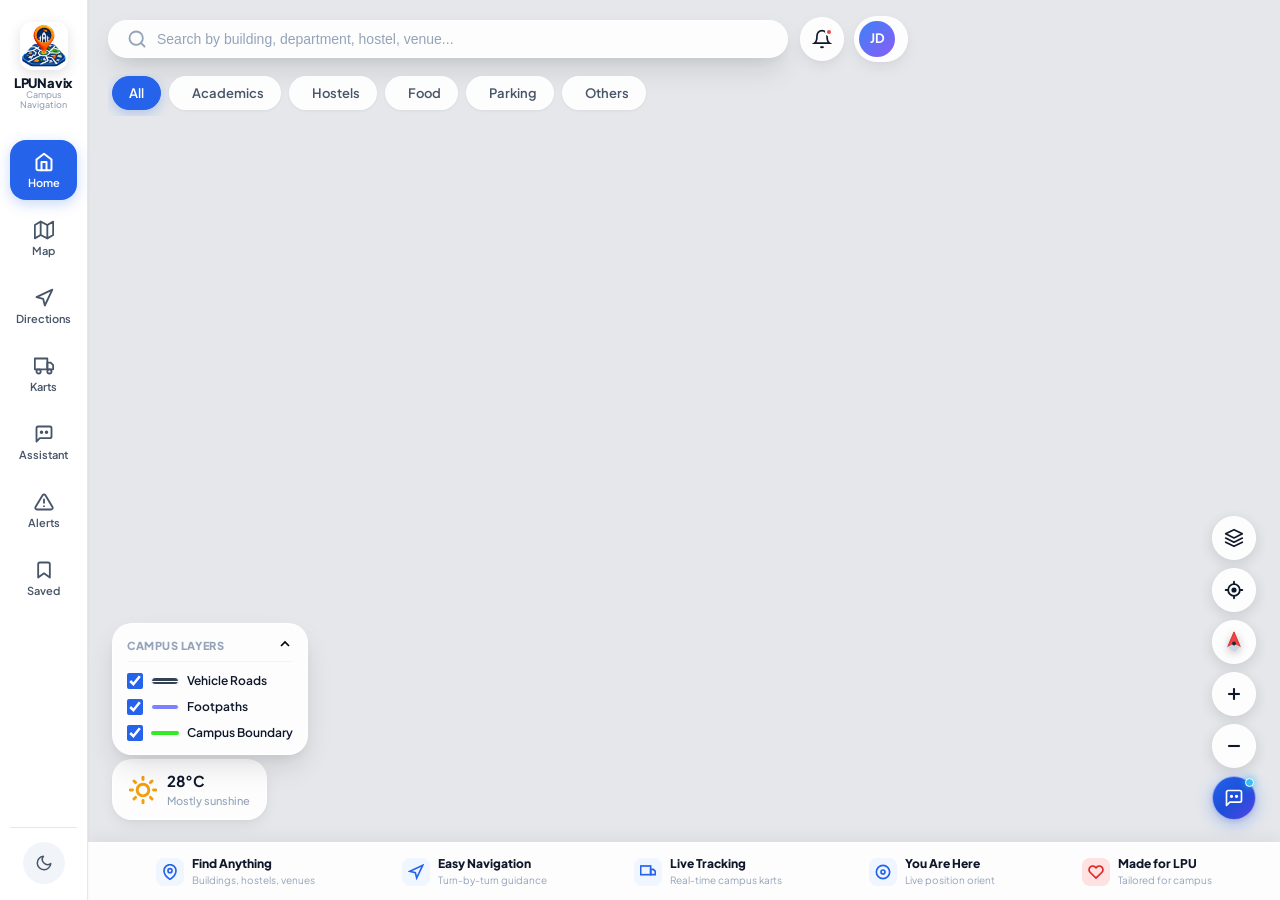
==== index.html @ f934eb72 "added TPC Section and added the central library" ====
<!DOCTYPE html>
<html lang="en" data-theme="light">

<head>
  <meta charset="UTF-8" />
  <meta name="viewport" content="width=device-width, initial-scale=1.0" />
  <meta http-equiv="Cache-Control" content="no-cache, no-store, must-revalidate" />
  <meta http-equiv="Pragma" content="no-cache" />
  <meta http-equiv="Expires" content="0" />
  <title>LPUNavix - Interactive Campus Navigation</title>
  <link rel="icon" type="image/png" href="LPUNavix.png" />

  <!-- Fonts -->
  <link rel="preconnect" href="https://fonts.googleapis.com" />
  <link rel="preconnect" href="https://fonts.gstatic.com" crossorigin />
  <link href="https://fonts.googleapis.com/css2?family=Plus+Jakarta+Sans:wght@400;500;600;700;800&display=swap"
    rel="stylesheet" />

  <!-- Leaflet CSS -->
  <link rel="stylesheet" href="https://unpkg.com/leaflet@1.9.4/dist/leaflet.css" />

  <!-- Modular Application Styles -->
  <link rel="stylesheet" href="css/main.css" />
  <link rel="stylesheet" href="css/sidebar.css" />
  <link rel="stylesheet" href="css/topbar.css" />
  <link rel="stylesheet" href="css/map.css" />
  <link rel="stylesheet" href="css/panels.css" />
  <link rel="stylesheet" href="css/mobile.css" />
</head>

<body>

  <div id="app-container">

    <!-- ========================================================================
       Left Sidebar Navigation
       ======================================================================== -->
    <aside class="app-sidebar">
      <!-- Brand Logo -->
      <div class="sidebar-brand" onclick="window.UIController.handleLogoClick()">
        <img src="LPUNavix.png" alt="LPUNavix Logo" class="brand-logo-img" />
        <div class="brand-text-block">
          <div class="brand-title">LPUNavix</div>
          <div class="brand-subtitle">Campus Navigation</div>
        </div>
      </div>

      <!-- Navigation Items -->
      <nav class="sidebar-nav">
        <button class="nav-item-btn active" data-view="home" title="Home Dashboard">
          <svg viewBox="0 0 24 24" fill="none" stroke="currentColor" stroke-linecap="round" stroke-linejoin="round">
            <path d="M3 9l9-7 9 7v11a2 2 0 0 1-2 2H5a2 2 0 0 1-2-2z"></path>
            <polyline points="9 22 9 12 15 12 15 22"></polyline>
          </svg>
          <span>Home</span>
        </button>

        <button class="nav-item-btn" data-view="map" title="Interactive Map">
          <svg viewBox="0 0 24 24" fill="none" stroke="currentColor" stroke-linecap="round" stroke-linejoin="round">
            <polygon points="1 6 1 22 8 18 16 22 23 18 23 2 16 6 8 2 1 6"></polygon>
            <line x1="8" y1="2" x2="8" y2="18"></line>
            <line x1="16" y1="6" x2="16" y2="22"></line>
          </svg>
          <span>Map</span>
        </button>

        <button class="nav-item-btn" data-view="directions" title="Walking Directions">
          <svg viewBox="0 0 24 24" fill="none" stroke="currentColor" stroke-linecap="round" stroke-linejoin="round">
            <polygon points="3 11 22 2 13 21 11 13 3 11"></polygon>
          </svg>
          <span>Directions</span>
        </button>

        <button class="nav-item-btn" data-view="karts" title="Live Kart Tracking">
          <svg viewBox="0 0 24 24" fill="none" stroke="currentColor" stroke-linecap="round" stroke-linejoin="round">
            <rect x="1" y="3" width="15" height="13"></rect>
            <polygon points="16 8 20 8 23 11 23 16 16 16 16 8"></polygon>
            <circle cx="5.5" cy="18.5" r="2.5"></circle>
            <circle cx="18.5" cy="18.5" r="2.5"></circle>
          </svg>
          <span>Karts</span>
        </button>

        <button class="nav-item-btn" data-view="assistant" title="Campus AI Assistant">
          <svg viewBox="0 0 24 24" fill="none" stroke="currentColor" stroke-linecap="round" stroke-linejoin="round">
            <path d="M21 15a2 2 0 0 1-2 2H7l-4 4V5a2 2 0 0 1 2-2h14a2 2 0 0 1 2 2z"></path>
            <circle cx="9" cy="10" r="1" fill="currentColor"></circle>
            <circle cx="15" cy="10" r="1" fill="currentColor"></circle>
          </svg>
          <span>Assistant</span>
        </button>


        <button class="nav-item-btn" data-view="alerts" title="Campus Status & Reroutes">
          <svg viewBox="0 0 24 24" fill="none" stroke="currentColor" stroke-linecap="round" stroke-linejoin="round">
            <path d="M10.29 3.86L1.82 18a2 2 0 0 0 1.71 3h16.94a2 2 0 0 0 1.71-3L13.71 3.86a2 2 0 0 0-3.42 0z"></path>
            <line x1="12" y1="9" x2="12" y2="13"></line>
            <line x1="12" y1="17" x2="12.01" y2="17"></line>
          </svg>
          <span>Alerts</span>
        </button>

        <button class="nav-item-btn" data-view="saved" title="Saved Places">
          <svg viewBox="0 0 24 24" fill="none" stroke="currentColor" stroke-linecap="round" stroke-linejoin="round">
            <path d="M19 21l-7-5-7 5V5a2 2 0 0 1 2-2h10a2 2 0 0 1 2 2z"></path>
          </svg>
          <span>Saved</span>
        </button>
      </nav>

      <!-- Sidebar Footer (Theme Toggle) -->
      <div class="sidebar-footer">
        <button id="theme-toggle-btn" class="theme-toggle-btn" title="Toggle Light / Dark Mode">
          <svg viewBox="0 0 24 24" fill="none" stroke="currentColor" stroke-width="2" stroke-linecap="round"
            stroke-linejoin="round">
            <path d="M21 12.79A9 9 0 1 1 11.21 3 7 7 0 0 0 21 12.79z"></path>
          </svg>
        </button>
      </div>
    </aside>

    <!-- ========================================================================
       Main Viewport (Map, Topbar, Drawers)
       ======================================================================== -->
    <main id="main-viewport">

      <!-- Mobile Top Floating Header / Branding (Floating over map) -->
      <header class="mobile-app-header">
        <div class="mobile-brand-pill" onclick="window.UIController.handleLogoClick()">
          <img src="LPUNavix.png" alt="LPUNavix Logo" class="mobile-brand-logo" />
          <div class="mobile-brand-info">
            <div class="mobile-brand-title">LPU<span>Navix</span></div>
            <div class="mobile-brand-tagline">Navigate. Explore. Connect.</div>
          </div>
        </div>
        <div class="mobile-header-actions">
          <button class="mobile-action-btn" title="Campus Alerts" onclick="window.UIController.switchView('alerts')">
            <svg width="19" height="19" viewBox="0 0 24 24" fill="none" stroke="currentColor" stroke-width="2">
              <path d="M18 8A6 6 0 0 0 6 8c0 7-3 9-3 9h18s-3-2-3-9"></path>
              <path d="M13.73 21a2 2 0 0 1-3.46 0"></path>
            </svg>
            <span class="notif-badge"></span>
          </button>
          <button class="mobile-action-btn" title="Settings" onclick="window.UIController.switchView('settings')">
            <svg width="19" height="19" viewBox="0 0 24 24" fill="none" stroke="currentColor" stroke-width="2">
              <circle cx="12" cy="12" r="3"></circle>
              <path
                d="M19.4 15a1.65 1.65 0 0 0 .33 1.82l.06.06a2 2 0 0 1 0 2.83 2 2 0 0 1-2.83 0l-.06-.06a1.65 1.65 0 0 0-1.82-.33 1.65 1.65 0 0 0-1 1.51V21a2 2 0 0 1-2 2 2 2 0 0 1-2-2v-.09A1.65 1.65 0 0 0 9 19.4a1.65 1.65 0 0 0-1.82.33l-.06.06a2 2 0 0 1-2.83 0 2 2 0 0 1 0-2.83l.06-.06a1.65 1.65 0 0 0 .33-1.82 1.65 1.65 0 0 0-1.51-1H3a2 2 0 0 1-2-2 2 2 0 0 1 2-2h.09A1.65 1.65 0 0 0 4.6 9a1.65 1.65 0 0 0-.33-1.82l-.06-.06a2 2 0 0 1 0-2.83 2 2 0 0 1 2.83 0l.06.06a1.65 1.65 0 0 0 1.82.33H9a1.65 1.65 0 0 0 1-1.51V3a2 2 0 0 1 2-2 2 2 0 0 1 2 2v.09a1.65 1.65 0 0 0 1 1.51 1.65 1.65 0 0 0 1.82-.33l.06-.06a2 2 0 0 1 2.83 0 2 2 0 0 1 0 2.83l-.06.06a1.65 1.65 0 0 0-.33 1.82V9a1.65 1.65 0 0 0 1.51 1H21a2 2 0 0 1 2 2 2 2 0 0 1-2 2h-.09a1.65 1.65 0 0 0-1.51 1z">
              </path>
            </svg>
          </button>
        </div>
      </header>

      <!-- Topbar: Search & Filter Chips -->
      <header class="app-topbar">
        <div class="topbar-main-row">
          <!-- Search Input with Auto-Suggest -->
          <div class="search-container">
            <div class="search-input-wrapper">
              <svg class="search-icon" viewBox="0 0 24 24" fill="none" stroke="currentColor" stroke-width="2.2"
                stroke-linecap="round" stroke-linejoin="round">
                <circle cx="11" cy="11" r="8"></circle>
                <line x1="21" y1="21" x2="16.65" y2="16.65"></line>
              </svg>
              <input id="global-search-input" class="search-input" type="search" name="campus_global_query"
                placeholder="Search by building, department, hostel, venue..." autocomplete="off" autocorrect="off" autocapitalize="off" spellcheck="false" enterkeyhint="search" data-lpignore="true" data-form-type="other" />
              <button id="search-clear-btn" class="search-clear-btn" title="Clear">
                <svg width="14" height="14" viewBox="0 0 24 24" fill="none" stroke="currentColor" stroke-width="2.5">
                  <line x1="18" y1="6" x2="6" y2="18"></line>
                  <line x1="6" y1="6" x2="18" y2="18"></line>
                </svg>
              </button>
              <button id="search-filter-btn" class="search-filter-btn" title="Search Filters" onclick="window.UIController.openLeftPanel('search-filter-panel')">
                <svg width="18" height="18" viewBox="0 0 24 24" fill="none" stroke="currentColor" stroke-width="2" stroke-linecap="round" stroke-linejoin="round">
                  <line x1="4" y1="21" x2="4" y2="14"></line>
                  <line x1="4" y1="10" x2="4" y2="3"></line>
                  <line x1="12" y1="21" x2="12" y2="12"></line>
                  <line x1="12" y1="8" x2="12" y2="3"></line>
                  <line x1="20" y1="21" x2="20" y2="16"></line>
                  <line x1="20" y1="12" x2="20" y2="3"></line>
                  <line x1="1" y1="14" x2="7" y2="14"></line>
                  <line x1="9" y1="8" x2="15" y2="8"></line>
                  <line x1="17" y1="16" x2="23" y2="16"></line>
                </svg>
              </button>
            </div>

            <!-- Auto-suggest dropdown -->
            <div id="search-suggestions" class="search-suggestions-panel"></div>
          </div>

          <!-- Right Quick Actions (Desktop only) -->
          <div class="topbar-actions">
            <button class="topbar-btn" title="Notifications" onclick="window.UIController.switchView('alerts')">
              <svg width="20" height="20" viewBox="0 0 24 24" fill="none" stroke="currentColor" stroke-width="2">
                <path d="M18 8A6 6 0 0 0 6 8c0 7-3 9-3 9h18s-3-2-3-9"></path>
                <path d="M13.73 21a2 2 0 0 1-3.46 0"></path>
              </svg>
              <span class="notif-badge"></span>
            </button>
            <div class="user-avatar-btn" title="Student Profile">
              <div class="user-avatar-img">JD</div>
            </div>
          </div>
        </div>

        <!-- Category Filter Chips (Horizontally Scrollable) -->
        <div class="category-chips-row">
          <button class="chip-btn active" data-category="all">
            <span>All</span>
          </button>
          <button class="chip-btn" data-category="academics">
            <svg class="chip-icon" viewBox="0 0 24 24" fill="none" stroke="currentColor" stroke-width="2"><path d="M22 10v6M2 10l10-5 10 5-10 5z"></path><path d="M6 12v5c3 3 9 3 12 0v-5"></path></svg>
            <span>Academics</span>
          </button>
          <button class="chip-btn" data-category="hostels">
            <svg class="chip-icon" viewBox="0 0 24 24" fill="none" stroke="currentColor" stroke-width="2"><rect x="4" y="2" width="16" height="20" rx="2"></rect><line x1="9" y1="22" x2="9" y2="2"></line><line x1="15" y1="22" x2="15" y2="2"></line><line x1="4" y1="6" x2="20" y2="6"></line><line x1="4" y1="10" x2="20" y2="10"></line><line x1="4" y1="14" x2="20" y2="14"></line><line x1="4" y1="18" x2="20" y2="18"></line></svg>
            <span>Hostels</span>
          </button>
          <button class="chip-btn" data-category="food">
            <svg class="chip-icon" viewBox="0 0 24 24" fill="none" stroke="currentColor" stroke-width="2"><path d="M18 8h1a4 4 0 0 1 0 8h-1"></path><path d="M2 8h16v9a4 4 0 0 1-4 4H6a4 4 0 0 1-4-4V8z"></path><line x1="6" y1="1" x2="6" y2="4"></line><line x1="10" y1="1" x2="10" y2="4"></line><line x1="14" y1="1" x2="14" y2="4"></line></svg>
            <span>Food</span>
          </button>
          <button class="chip-btn" data-category="parking">
            <svg class="chip-icon" viewBox="0 0 24 24" fill="none" stroke="currentColor" stroke-width="2"><circle cx="12" cy="12" r="10"></circle><path d="M9 17V7h4a3 3 0 0 1 0 6H9"></path></svg>
            <span>Parking</span>
          </button>
          <button class="chip-btn" data-category="others">
            <svg class="chip-icon" viewBox="0 0 24 24" fill="none" stroke="currentColor" stroke-width="2"><circle cx="12" cy="12" r="1"></circle><circle cx="19" cy="12" r="1"></circle><circle cx="5" cy="12" r="1"></circle></svg>
            <span>Others</span>
          </button>
        </div>
      </header>

      <!-- Floating Live Weather Widget (Desktop) -->
      <div class="floating-weather-card">
        <svg class="weather-icon-sun" viewBox="0 0 24 24" fill="none" stroke="currentColor" stroke-width="2.5"
          stroke-linecap="round" stroke-linejoin="round">
          <circle cx="12" cy="12" r="5"></circle>
          <line x1="12" y1="1" x2="12" y2="3"></line>
          <line x1="12" y1="21" x2="12" y2="23"></line>
          <line x1="4.22" y1="4.22" x2="5.64" y2="5.64"></line>
          <line x1="18.36" y1="18.36" x2="19.78" y2="19.78"></line>
          <line x1="1" y1="12" x2="3" y2="12"></line>
          <line x1="21" y1="12" x2="23" y2="12"></line>
          <line x1="4.22" y1="19.78" x2="5.64" y2="18.36"></line>
          <line x1="18.36" y1="5.64" x2="19.78" y2="4.22"></line>
        </svg>
        <div>
          <div class="weather-temp">28°C</div>
          <div class="weather-desc">Mostly sunshine</div>
        </div>
      </div>

      <!-- Leaflet Map Container -->
      <div id="map"></div>

      <!-- Floating Campus Layers Control (Lower-Left Side) -->
      <div class="map-layer-toggle-card" id="map-layer-toggle-card">
        <button class="layer-card-header" id="layer-card-toggle-btn" type="button" onclick="window.UIController.toggleLayersCard()">
          <div class="layer-card-title">
            <span class="layer-title-text">Campus Layers</span>
          </div>
          <div class="layer-collapse-icon" id="layer-collapse-icon">
            <svg width="16" height="16" viewBox="0 0 24 24" fill="none" stroke="currentColor" stroke-width="2.5">
              <polyline points="18 15 12 9 6 15"></polyline>
            </svg>
          </div>
        </button>

        <div class="layer-toggle-items" id="layer-toggle-items">
          <label class="layer-checkbox-row">
            <input type="checkbox" id="toggle-roads-chk" checked
              onchange="window.UIController.onPathToggle('roads', this.checked)" />
            <div class="legend-preview legend-preview-road"></div>
            <span class="layer-chk-label">Vehicle Roads</span>
          </label>

          <label class="layer-checkbox-row">
            <input type="checkbox" id="toggle-footpaths-chk" checked
              onchange="window.UIController.onPathToggle('footpaths', this.checked)" />
            <div class="legend-preview legend-preview-footpath"></div>
            <span class="layer-chk-label">Footpaths</span>
          </label>

          <label class="layer-checkbox-row">
            <input type="checkbox" id="toggle-boundary-chk" checked
              onchange="window.UIController.onPathToggle('boundary', this.checked)" />
            <div class="legend-preview legend-preview-boundary"></div>
            <span class="layer-chk-label">Campus Boundary</span>
          </label>
        </div>
      </div>

      <!-- Floating Map Controls on RIGHT Side (Layers, Locate User, Compass, Zoom In/Out) -->
      <div class="map-floating-controls">
        <!-- 1. Map Layers Toggle (Satellite / Street) -->
        <button id="ctrl-floating-layers" class="map-ctrl-btn" title="Toggle Map Layers" type="button">
          <svg viewBox="0 0 24 24" fill="none" stroke="currentColor" stroke-width="2" stroke-linecap="round" stroke-linejoin="round">
            <polygon points="12 2 2 7 12 12 22 7 12 2"></polygon>
            <polyline points="2 17 12 22 22 17"></polyline>
            <polyline points="2 12 12 17 22 12"></polyline>
          </svg>
        </button>

        <!-- 2. My Location / Recenter -->
        <button id="ctrl-recenter" class="map-ctrl-btn" title="My Location" type="button">
          <svg viewBox="0 0 24 24" fill="none" stroke="currentColor" stroke-width="2.2" stroke-linecap="round" stroke-linejoin="round">
            <circle cx="12" cy="12" r="7"></circle>
            <circle cx="12" cy="12" r="2" fill="currentColor"></circle>
            <line x1="12" y1="2" x2="12" y2="5"></line>
            <line x1="12" y1="19" x2="12" y2="22"></line>
            <line x1="2" y1="12" x2="5" y2="12"></line>
            <line x1="19" y1="12" x2="22" y2="12"></line>
          </svg>
        </button>

        <!-- 3. Compass / Orientation Reset Button -->
        <button id="ctrl-compass" class="map-ctrl-btn ctrl-compass-btn" title="Reset Orientation to North" type="button">
          <div class="compass-dial">
            <svg class="compass-needle" viewBox="0 0 36 36" fill="none">
              <!-- Angled / Upward Red Pointer Needle -->
              <polygon points="18,5 26,24 18,20 10,24" fill="#ef4444" stroke="#dc2626" stroke-width="1.2" stroke-linejoin="round" />
              <polygon points="18,31 26,24 18,20 10,24" fill="#cbd5e1" />
              <circle cx="18" cy="20" r="2.5" fill="#1e293b" />
            </svg>
          </div>
        </button>

        <!-- 4. Zoom In (+) -->
        <button id="ctrl-zoom-in" class="map-ctrl-btn" title="Zoom In" type="button">
          <svg viewBox="0 0 24 24" fill="none" stroke="currentColor" stroke-width="2.5">
            <line x1="12" y1="5" x2="12" y2="19"></line>
            <line x1="5" y1="12" x2="19" y2="12"></line>
          </svg>
        </button>

        <!-- 5. Zoom Out (−) -->
        <button id="ctrl-zoom-out" class="map-ctrl-btn" title="Zoom Out" type="button">
          <svg viewBox="0 0 24 24" fill="none" stroke="currentColor" stroke-width="2.5">
            <line x1="5" y1="12" x2="19" y2="12"></line>
          </svg>
        </button>

        <!-- 6. AI Chatbot Assistant Floating Button (Below +/- Buttons) -->
        <button id="ctrl-assistant-fab" class="map-ctrl-btn ctrl-assistant-btn" title="Campus AI Assistant" type="button" aria-label="Campus AI Assistant">
          <svg viewBox="0 0 24 24" fill="none" stroke="currentColor" stroke-width="2" stroke-linecap="round" stroke-linejoin="round">
            <path d="M21 15a2 2 0 0 1-2 2H7l-4 4V5a2 2 0 0 1 2-2h14a2 2 0 0 1 2 2z"></path>
            <circle cx="9" cy="10" r="1" fill="currentColor"></circle>
            <circle cx="15" cy="10" r="1" fill="currentColor"></circle>
          </svg>
          <span class="ctrl-assistant-sparkle"></span>
        </button>
      </div>

      <!-- ======================================================================
         PANEL 2: Directions & Turn-by-Turn Guide
         ====================================================================== -->
      <div id="directions-panel" class="side-panel-drawer">
        <div class="panel-header">
          <div class="panel-title-wrapper">
            <div class="panel-header-icon">
              <svg width="20" height="20" viewBox="0 0 24 24" fill="none" stroke="currentColor" stroke-width="2.5">
                <polygon points="3 11 22 2 13 21 11 13 3 11"></polygon>
              </svg>
            </div>
            <div>
              <div class="panel-title-text">Directions</div>
              <div class="panel-subtitle-text">Campus Navigation Guide</div>
            </div>
          </div>
          <button class="panel-close-btn" title="Close Panel">
            <svg width="16" height="16" viewBox="0 0 24 24" fill="none" stroke="currentColor" stroke-width="2.5">
              <line x1="18" y1="6" x2="6" y2="18"></line>
              <line x1="6" y1="6" x2="18" y2="18"></line>
            </svg>
          </button>
        </div>

        <div class="panel-content">
          <!-- Origin & Destination Card -->
          <div class="directions-inputs-card">
            <div class="input-location-row">
              <span class="location-dot-icon dot-origin" title="Starting Location"></span>
              <input id="direction-origin-input" class="input-location-field" type="search" name="campus_route_origin" placeholder="Starting point (e.g. Your location)" value="Your location" autocomplete="off" autocorrect="off" autocapitalize="off" spellcheck="false" enterkeyhint="search" data-lpignore="true" data-form-type="other" />
            </div>
            <div class="input-location-row">
              <span class="location-dot-icon dot-dest" title="Destination Location"></span>
              <input id="direction-dest-input" class="input-location-field" type="search" name="campus_route_dest" placeholder="Choose destination (e.g. Block 25, UniMall)" value="" autocomplete="off" autocorrect="off" autocapitalize="off" spellcheck="false" enterkeyhint="search" data-lpignore="true" data-form-type="other" />
            </div>
            <button id="swap-directions-btn" class="swap-locations-btn" title="Swap locations">
              <svg width="16" height="16" viewBox="0 0 24 24" fill="none" stroke="currentColor" stroke-width="2.2">
                <line x1="7" y1="17" x2="17" y2="17"></line>
                <polyline points="13 21 17 17 13 13"></polyline>
                <line x1="17" y1="7" x2="7" y2="7"></line>
                <polyline points="11 3 7 7 11 11"></polyline>
              </svg>
            </button>
            <div class="directions-actions-row" style="display: none;">
              <button id="find-route-btn" class="btn-primary find-route-action-btn" type="button">
                <svg width="14" height="14" viewBox="0 0 24 24" fill="none" stroke="currentColor" stroke-width="2.5">
                  <polygon points="3 11 22 2 13 21 11 13 3 11"></polygon>
                </svg>
                <span>Get Direction</span>
              </button>
            </div>
            <!-- Quick Chips -->
            <div class="directions-quick-chips">
              <button type="button" class="quick-chip" onclick="document.getElementById('direction-origin-input').value='Your location'; if(document.getElementById('direction-dest-input').value) window.Directions.selectDestination(document.getElementById('direction-dest-input').value);">📍 My Location</button>
              <button type="button" class="quick-chip" onclick="window.Directions.selectDestination('Block 25 (CSE)');">Block 25</button>
              <button type="button" class="quick-chip" onclick="window.Directions.selectDestination('Block 31 (Admin)');">Block 31</button>
              <button type="button" class="quick-chip" onclick="window.Directions.selectDestination('Block 34 (CSE)');">Block 34</button>
              <button type="button" class="quick-chip" onclick="window.Directions.selectDestination('Block 1');">Block 1</button>
            </div>
          </div>
        </div>
      </div>



      <!-- ======================================================================
         PANEL 4: Live Kart Tracking
         ====================================================================== -->
      <div id="karts-panel" class="side-panel-drawer">
        <div class="panel-header">
          <div class="panel-title-wrapper">
            <div class="panel-header-icon" style="background:#dcfce7;color:#15803d;">
              <svg width="20" height="20" viewBox="0 0 24 24" fill="none" stroke="currentColor" stroke-width="2">
                <rect x="1" y="3" width="15" height="13"></rect>
                <polygon points="16 8 20 8 23 11 23 16 16 16 16 8"></polygon>
                <circle cx="5.5" cy="18.5" r="2.5"></circle>
                <circle cx="18.5" cy="18.5" r="2.5"></circle>
              </svg>
            </div>
            <div>
              <div class="panel-title-text">Live Kart Tracking</div>
              <div class="karts-header-badge">
                <span class="badge badge-live">Live</span>
                <span class="panel-subtitle-text">5 Active Shuttles</span>
              </div>
            </div>
          </div>
          <button class="panel-close-btn" title="Close Karts Panel">
            <svg width="16" height="16" viewBox="0 0 24 24" fill="none" stroke="currentColor" stroke-width="2.5">
              <line x1="18" y1="6" x2="6" y2="18"></line>
              <line x1="6" y1="6" x2="18" y2="18"></line>
            </svg>
          </button>
        </div>

        <div class="panel-content">
          <div id="karts-list-container" class="karts-list"></div>
          <button class="btn-secondary" style="width:100%;margin-top:8px;">View All Stops</button>
        </div>
      </div>

      <!-- ======================================================================
         PANEL 5: Location Detail Card / Sheet
         ====================================================================== -->
      <div id="details-panel" class="side-panel-drawer">
        <div class="panel-header">
          <div class="panel-title-wrapper">
            <div class="panel-header-icon">
              <svg width="20" height="20" viewBox="0 0 24 24" fill="none" stroke="currentColor" stroke-width="2.5">
                <path d="M21 10c0 7-9 13-9 13s-9-6-9-13a9 9 0 0 1 18 0z"></path>
                <circle cx="12" cy="10" r="3"></circle>
              </svg>
            </div>
            <div>
              <div class="panel-title-text">Location Details</div>
              <div class="panel-subtitle-text">Campus Information</div>
            </div>
          </div>
          <button class="panel-close-btn" title="Close Details">
            <svg width="16" height="16" viewBox="0 0 24 24" fill="none" stroke="currentColor" stroke-width="2.5">
              <line x1="18" y1="6" x2="6" y2="18"></line>
              <line x1="6" y1="6" x2="18" y2="18"></line>
            </svg>
          </button>
        </div>

        <div class="panel-content">
          <!-- Banner Photo -->
          <div class="location-hero-banner">
            <img id="detail-hero-img" class="location-hero-img" src="" alt="Location Banner" />
            <div class="location-hero-overlay">
              <h3 id="detail-title" class="loc-title">Placement Cell (TPC)</h3>
              <span id="detail-floor" class="loc-floor-badge">Block 32, 2nd, 3rd &amp; 4th Floor</span>
            </div>
          </div>

          <p id="detail-desc" class="loc-desc">
            Training &amp; Placement Cell (TPC) handling campus placements, internships, industry connect programs, and MNC recruitment drives across the 2nd, 3rd, and 4th floors of Block 32.
          </p>

          <!-- Quick Action Buttons -->
          <div class="loc-actions-row">
            <button id="detail-get-directions-btn" class="btn-primary">
              <svg width="16" height="16" viewBox="0 0 24 24" fill="none" stroke="currentColor" stroke-width="2.5">
                <polygon points="3 11 22 2 13 21 11 13 3 11"></polygon>
              </svg>
              Directions
            </button>
            <button class="btn-secondary" title="Save Place">
              <svg width="16" height="16" viewBox="0 0 24 24" fill="none" stroke="currentColor" stroke-width="2">
                <path d="M19 21l-7-5-7 5V5a2 2 0 0 1 2-2h10a2 2 0 0 1 2 2z"></path>
              </svg>
              Save
            </button>
            <button class="btn-secondary" title="Share Location">
              <svg width="16" height="16" viewBox="0 0 24 24" fill="none" stroke="currentColor" stroke-width="2">
                <circle cx="18" cy="5" r="3"></circle>
                <circle cx="6" cy="12" r="3"></circle>
                <circle cx="18" cy="19" r="3"></circle>
                <line x1="8.59" y1="13.51" x2="15.42" y2="17.49"></line>
                <line x1="15.41" y1="6.51" x2="8.59" y2="10.49"></line>
              </svg>
              Share
            </button>
          </div>

          <!-- Meta Information -->
          <div class="loc-details-meta">
            <div class="meta-row">
              <span class="meta-label">Opening Hours</span>
              <span id="detail-hours" class="meta-value">09:00 AM - 05:30 PM</span>
            </div>
            <div class="meta-row">
              <span class="meta-label">Contact</span>
              <span id="detail-phone" class="meta-value">01824-500031</span>
            </div>
          </div>
        </div>
      </div>

      <!-- ======================================================================
         PANEL 6: Campus Status & Smart Rerouting Alert
         ====================================================================== -->
      <div id="alerts-panel" class="side-panel-drawer">
        <div class="panel-header">
          <div class="panel-title-wrapper">
            <div class="panel-header-icon" style="background:#fee2e2;color:#dc2626;">
              <svg width="20" height="20" viewBox="0 0 24 24" fill="none" stroke="currentColor" stroke-width="2.5">
                <path d="M10.29 3.86L1.82 18a2 2 0 0 0 1.71 3h16.94a2 2 0 0 0 1.71-3L13.71 3.86a2 2 0 0 0-3.42 0z">
                </path>
                <line x1="12" y1="9" x2="12" y2="13"></line>
                <line x1="12" y1="17" x2="12.01" y2="17"></line>
              </svg>
            </div>
            <div>
              <div class="panel-title-text">Campus Status</div>
              <div class="panel-subtitle-text">Real-time Road Updates & Reroutes</div>
            </div>
          </div>
          <button class="panel-close-btn" title="Close Alerts">
            <svg width="16" height="16" viewBox="0 0 24 24" fill="none" stroke="currentColor" stroke-width="2.5">
              <line x1="18" y1="6" x2="6" y2="18"></line>
              <line x1="6" y1="6" x2="18" y2="18"></line>
            </svg>
          </button>
        </div>

        <div class="panel-content">
          <!-- Alert Warning Card -->
          <div class="campus-alert-banner">
            <svg class="alert-banner-icon" width="20" height="20" viewBox="0 0 24 24" fill="none" stroke="currentColor"
              stroke-width="2.5">
              <circle cx="12" cy="12" r="10"></circle>
              <line x1="12" y1="8" x2="12" y2="12"></line>
              <line x1="12" y1="16" x2="12.01" y2="16"></line>
            </svg>
            <div class="alert-banner-text">
              <h4>Path Closed for Maintenance</h4>
              <p>We've found an alternative smart route avoiding construction near Central Boulevard.</p>
            </div>
          </div>

          <div class="route-comparison-card">
            <div>
              <div style="font-weight:800;font-size:14px;color:var(--text-primary);">New Route (Walking)</div>
              <div style="font-size:12px;color:var(--color-primary);font-weight:600;">560 m • 7 min</div>
            </div>
            <span class="badge badge-live">Optimized</span>
          </div>

          <div class="steps-list">
            <div class="step-item">
              <div class="step-icon-wrapper"><svg width="16" height="16" viewBox="0 0 24 24" fill="none"
                  stroke="currentColor" stroke-width="2.5">
                  <line x1="12" y1="19" x2="12" y2="5"></line>
                  <polyline points="5 12 12 5 19 12"></polyline>
                </svg></div>
              <div class="step-instruction">
                <div class="step-main-text">Start from Main Gate</div>
                <div class="step-distance">100 m</div>
              </div>
            </div>
            <div class="step-item">
              <div class="step-icon-wrapper"><svg width="16" height="16" viewBox="0 0 24 24" fill="none"
                  stroke="currentColor" stroke-width="2.5">
                  <polyline points="15 14 20 9 15 4"></polyline>
                  <path d="M4 20v-7a4 4 0 0 1 4-4h12"></path>
                </svg></div>
              <div class="step-instruction">
                <div class="step-main-text">Turn right towards Central Avenue (Detour)</div>
                <div class="step-distance">120 m</div>
              </div>
            </div>
            <div class="step-item">
              <div class="step-icon-wrapper"><svg width="16" height="16" viewBox="0 0 24 24" fill="none"
                  stroke="currentColor" stroke-width="2.5">
                  <line x1="12" y1="19" x2="12" y2="5"></line>
                  <polyline points="5 12 12 5 19 12"></polyline>
                </svg></div>
              <div class="step-instruction">
                <div class="step-main-text">Continue straight past University Library</div>
                <div class="step-distance">200 m</div>
              </div>
            </div>
            <div class="step-item destination">
              <div class="step-icon-wrapper"><svg width="16" height="16" viewBox="0 0 24 24" fill="none"
                  stroke="currentColor" stroke-width="2.5">
                  <path d="M21 10c0 7-9 13-9 13s-9-6-9-13a9 9 0 0 1 18 0z"></path>
                  <circle cx="12" cy="10" r="3"></circle>
                </svg></div>
              <div class="step-instruction">
                <div class="step-main-text">You have arrived at Block 11</div>
                <div class="step-distance">Destination</div>
              </div>
            </div>
          </div>
        </div>
      </div>

      <!-- ======================================================================
         PANEL 7: Settings & Preferences (Mobile & Desktop)
         ====================================================================== -->
        <div id="settings-panel" class="side-panel-drawer">
          <div class="mobile-sheet-drag-handle"></div>
          <div class="panel-header">
            <div class="panel-title-wrapper">
              <div class="panel-header-icon" style="background:var(--bg-pill);color:var(--text-primary);">
                <svg width="20" height="20" viewBox="0 0 24 24" fill="none" stroke="currentColor" stroke-width="2">
                  <circle cx="12" cy="12" r="3"></circle>
                  <path
                    d="M19.4 15a1.65 1.65 0 0 0 .33 1.82l.06.06a2 2 0 0 1 0 2.83 2 2 0 0 1-2.83 0l-.06-.06a1.65 1.65 0 0 0-1.82-.33 1.65 1.65 0 0 0-1 1.51V21a2 2 0 0 1-2 2 2 2 0 0 1-2-2v-.09A1.65 1.65 0 0 0 9 19.4a1.65 1.65 0 0 0-1.82.33l-.06.06a2 2 0 0 1-2.83 0 2 2 0 0 1 0-2.83l.06-.06a1.65 1.65 0 0 0 .33-1.82 1.65 1.65 0 0 0-1.51-1H3a2 2 0 0 1-2-2 2 2 0 0 1 2-2h.09A1.65 1.65 0 0 0 4.6 9a1.65 1.65 0 0 0-.33-1.82l-.06-.06a2 2 0 0 1 0-2.83 2 2 0 0 1 2.83 0l.06.06a1.65 1.65 0 0 0 1.82.33H9a1.65 1.65 0 0 0 1-1.51V3a2 2 0 0 1 2-2 2 2 0 0 1 2 2v.09a1.65 1.65 0 0 0 1 1.51 1.65 1.65 0 0 0 1.82-.33l.06-.06a2 2 0 0 1 2.83 0 2 2 0 0 1 0 2.83l-.06.06a1.65 1.65 0 0 0-.33 1.82V9a1.65 1.65 0 0 0 1.51 1H21a2 2 0 0 1 2 2 2 2 0 0 1-2 2h-.09a1.65 1.65 0 0 0-1.51 1z">
                  </path>
                </svg>
              </div>
              <div>
                <div class="panel-title-text">Settings</div>
                <div class="panel-subtitle-text">Preferences & Map Options</div>
              </div>
            </div>
            <button class="panel-close-btn" title="Close Settings">
              <svg width="16" height="16" viewBox="0 0 24 24" fill="none" stroke="currentColor" stroke-width="2.5">
                <line x1="18" y1="6" x2="6" y2="18"></line>
                <line x1="6" y1="6" x2="18" y2="18"></line>
              </svg>
            </button>
          </div>

          <div class="panel-content">
            <!-- General Settings -->
            <div
              style="font-weight:800;font-size:12px;text-transform:uppercase;letter-spacing:0.05em;color:var(--text-muted);margin-bottom:-6px;">
              General</div>

            <div class="loc-details-meta">
              <div class="meta-row">
                <span class="meta-label">Dark Mode</span>
                <button class="preset-pill-btn" onclick="window.UIController.toggleTheme()">Toggle Theme</button>
              </div>
              <div class="meta-row">
                <span class="meta-label">Map Satellite Layer</span>
                <button class="preset-pill-btn" onclick="window.CampusMap && window.CampusMap.toggleLayerMode()">Switch
                  Map View</button>
              </div>
              <div class="meta-row">
                <span class="meta-label">Distance Units</span>
                <span class="meta-value">Metric (m, km)</span>
              </div>
            </div>

            <!-- Navigation Settings -->
            <div
              style="font-weight:800;font-size:12px;text-transform:uppercase;letter-spacing:0.05em;color:var(--text-muted);margin-bottom:-6px;">
              Navigation</div>

            <div class="loc-details-meta">
              <div class="meta-row">
                <span class="meta-label">Default Mode</span>
                <span class="meta-value">Walking</span>
              </div>
              <div class="meta-row">
                <span class="meta-label">Voice Guidance</span>
                <span class="badge badge-live" style="font-size:10px;">Enabled</span>
              </div>
              <div class="meta-row">
                <span class="meta-label">Campus Auto-Reroute</span>
                <span class="badge badge-live" style="font-size:10px;">Active</span>
              </div>
            </div>

            <!-- About LPUNavix -->
            <div
              style="font-weight:800;font-size:12px;text-transform:uppercase;letter-spacing:0.05em;color:var(--text-muted);margin-bottom:-6px;">
              About</div>

            <div class="loc-details-meta">
              <div class="meta-row">
                <span class="meta-label">Application</span>
                <span class="meta-value">LPUNavix Campus 2.0</span>
              </div>
              <div class="meta-row">
                <span class="meta-label">Campus</span>
                <span class="meta-value">Lovely Professional University</span>
              </div>
            </div>
          </div>
        </div>

        <!-- ======================================================================
         Search Filter Panel (Bottom Sheet)
         ====================================================================== -->
        <div id="search-filter-panel" class="side-panel-drawer">
          <div class="mobile-sheet-drag-handle"></div>
          <div class="panel-header">
            <div class="panel-title-wrapper">
              <div class="panel-header-icon" style="background:#eff6ff;color:#2563eb;">
                <svg width="20" height="20" viewBox="0 0 24 24" fill="none" stroke="currentColor" stroke-width="2" stroke-linecap="round" stroke-linejoin="round">
                  <line x1="4" y1="21" x2="4" y2="14"></line><line x1="4" y1="10" x2="4" y2="3"></line>
                  <line x1="12" y1="21" x2="12" y2="12"></line><line x1="12" y1="8" x2="12" y2="3"></line>
                  <line x1="20" y1="21" x2="20" y2="16"></line><line x1="20" y1="12" x2="20" y2="3"></line>
                  <line x1="1" y1="14" x2="7" y2="14"></line><line x1="9" y1="8" x2="15" y2="8"></line>
                  <line x1="17" y1="16" x2="23" y2="16"></line>
                </svg>
              </div>
              <div>
                <div class="panel-title-text">Search Filters</div>
                <div class="panel-subtitle-text">Narrow down campus locations</div>
              </div>
            </div>
            <button class="panel-close-btn" title="Close Filters">
              <svg width="16" height="16" viewBox="0 0 24 24" fill="none" stroke="currentColor" stroke-width="2.5">
                <line x1="18" y1="6" x2="6" y2="18"></line><line x1="6" y1="6" x2="18" y2="18"></line>
              </svg>
            </button>
          </div>

          <div class="panel-content">

            <!-- Category -->
            <div class="filter-section">
              <div class="filter-section-label">Category</div>
              <div class="filter-chip-group" id="filter-category-group">

                <button class="filter-chip active" data-filter-type="category" data-value="all">
                  <span class="fc-check"><svg width="12" height="12" viewBox="0 0 24 24" fill="none" stroke="currentColor" stroke-width="3"><polyline points="20 6 9 17 4 12"></polyline></svg></span>
                  <span class="fc-icon"><svg width="14" height="14" viewBox="0 0 24 24" fill="none" stroke="currentColor" stroke-width="2"><circle cx="12" cy="12" r="10"></circle></svg></span>
                  All
                </button>

                <button class="filter-chip" data-filter-type="category" data-value="academics">
                  <span class="fc-check"><svg width="12" height="12" viewBox="0 0 24 24" fill="none" stroke="currentColor" stroke-width="3"><polyline points="20 6 9 17 4 12"></polyline></svg></span>
                  <span class="fc-icon"><svg width="14" height="14" viewBox="0 0 24 24" fill="none" stroke="currentColor" stroke-width="2"><path d="M22 10v6M2 10l10-5 10 5-10 5z"></path><path d="M6 12v5c3 3 9 3 12 0v-5"></path></svg></span>
                  Academics
                </button>

                <button class="filter-chip" data-filter-type="category" data-value="hostels">
                  <span class="fc-check"><svg width="12" height="12" viewBox="0 0 24 24" fill="none" stroke="currentColor" stroke-width="3"><polyline points="20 6 9 17 4 12"></polyline></svg></span>
                  <span class="fc-icon"><svg width="14" height="14" viewBox="0 0 24 24" fill="none" stroke="currentColor" stroke-width="2"><rect x="4" y="2" width="16" height="20" rx="2"></rect><line x1="9" y1="22" x2="9" y2="2"></line><line x1="15" y1="22" x2="15" y2="2"></line></svg></span>
                  Hostels
                </button>

                <button class="filter-chip" data-filter-type="category" data-value="food">
                  <span class="fc-check"><svg width="12" height="12" viewBox="0 0 24 24" fill="none" stroke="currentColor" stroke-width="3"><polyline points="20 6 9 17 4 12"></polyline></svg></span>
                  <span class="fc-icon"><svg width="14" height="14" viewBox="0 0 24 24" fill="none" stroke="currentColor" stroke-width="2"><path d="M18 8h1a4 4 0 0 1 0 8h-1"></path><path d="M2 8h16v9a4 4 0 0 1-4 4H6a4 4 0 0 1-4-4V8z"></path><line x1="6" y1="1" x2="6" y2="4"></line><line x1="10" y1="1" x2="10" y2="4"></line><line x1="14" y1="1" x2="14" y2="4"></line></svg></span>
                  Food
                </button>

                <button class="filter-chip" data-filter-type="category" data-value="parking">
                  <span class="fc-check"><svg width="12" height="12" viewBox="0 0 24 24" fill="none" stroke="currentColor" stroke-width="3"><polyline points="20 6 9 17 4 12"></polyline></svg></span>
                  <span class="fc-icon"><svg width="14" height="14" viewBox="0 0 24 24" fill="none" stroke="currentColor" stroke-width="2"><circle cx="12" cy="12" r="10"></circle><path d="M9 17V7h4a3 3 0 0 1 0 6H9"></path></svg></span>
                  Parking
                </button>

                <button class="filter-chip" data-filter-type="category" data-value="others">
                  <span class="fc-check"><svg width="12" height="12" viewBox="0 0 24 24" fill="none" stroke="currentColor" stroke-width="3"><polyline points="20 6 9 17 4 12"></polyline></svg></span>
                  <span class="fc-icon"><svg width="14" height="14" viewBox="0 0 24 24" fill="none" stroke="currentColor" stroke-width="2"><circle cx="12" cy="12" r="1"></circle><circle cx="19" cy="12" r="1"></circle><circle cx="5" cy="12" r="1"></circle></svg></span>
                  Others
                </button>

              </div>
            </div>

            <!-- Type -->
            <div class="filter-section">
              <div class="filter-section-label">Type</div>
              <div class="filter-chip-group" id="filter-type-group">

                <button class="filter-chip active" data-filter-type="type" data-value="all">
                  <span class="fc-check"><svg width="12" height="12" viewBox="0 0 24 24" fill="none" stroke="currentColor" stroke-width="3"><polyline points="20 6 9 17 4 12"></polyline></svg></span>
                  <span class="fc-icon"><svg width="14" height="14" viewBox="0 0 24 24" fill="none" stroke="currentColor" stroke-width="2"><circle cx="12" cy="12" r="10"></circle></svg></span>
                  All Types
                </button>

                <button class="filter-chip" data-filter-type="type" data-value="building">
                  <span class="fc-check"><svg width="12" height="12" viewBox="0 0 24 24" fill="none" stroke="currentColor" stroke-width="3"><polyline points="20 6 9 17 4 12"></polyline></svg></span>
                  <span class="fc-icon"><svg width="14" height="14" viewBox="0 0 24 24" fill="none" stroke="currentColor" stroke-width="2"><rect x="4" y="2" width="16" height="20" rx="2"></rect><path d="M9 22V12h6v10"></path><rect x="9" y="6" width="2" height="2"></rect><rect x="13" y="6" width="2" height="2"></rect></svg></span>
                  Building
                </button>

                <button class="filter-chip" data-filter-type="type" data-value="department">
                  <span class="fc-check"><svg width="12" height="12" viewBox="0 0 24 24" fill="none" stroke="currentColor" stroke-width="3"><polyline points="20 6 9 17 4 12"></polyline></svg></span>
                  <span class="fc-icon"><svg width="14" height="14" viewBox="0 0 24 24" fill="none" stroke="currentColor" stroke-width="2"><circle cx="12" cy="7" r="4"></circle><path d="M6 21v-2a4 4 0 0 1 4-4h4a4 4 0 0 1 4 4v2"></path></svg></span>
                  Department
                </button>

                <button class="filter-chip" data-filter-type="type" data-value="venue">
                  <span class="fc-check"><svg width="12" height="12" viewBox="0 0 24 24" fill="none" stroke="currentColor" stroke-width="3"><polyline points="20 6 9 17 4 12"></polyline></svg></span>
                  <span class="fc-icon"><svg width="14" height="14" viewBox="0 0 24 24" fill="none" stroke="currentColor" stroke-width="2"><path d="M3 9l9-7 9 7v11a2 2 0 0 1-2 2H5a2 2 0 0 1-2-2z"></path></svg></span>
                  Venue
                </button>

                <button class="filter-chip" data-filter-type="type" data-value="hostel">
                  <span class="fc-check"><svg width="12" height="12" viewBox="0 0 24 24" fill="none" stroke="currentColor" stroke-width="3"><polyline points="20 6 9 17 4 12"></polyline></svg></span>
                  <span class="fc-icon"><svg width="14" height="14" viewBox="0 0 24 24" fill="none" stroke="currentColor" stroke-width="2"><rect x="4" y="2" width="16" height="20" rx="2"></rect><line x1="9" y1="22" x2="9" y2="2"></line><line x1="15" y1="22" x2="15" y2="2"></line></svg></span>
                  Hostel
                </button>

                <button class="filter-chip" data-filter-type="type" data-value="lab">
                  <span class="fc-check"><svg width="12" height="12" viewBox="0 0 24 24" fill="none" stroke="currentColor" stroke-width="3"><polyline points="20 6 9 17 4 12"></polyline></svg></span>
                  <span class="fc-icon"><svg width="14" height="14" viewBox="0 0 24 24" fill="none" stroke="currentColor" stroke-width="2"><path d="M9 3h6v11l3 6H6l3-6z"></path><line x1="9" y1="3" x2="9" y2="14"></line><line x1="15" y1="3" x2="15" y2="14"></line></svg></span>
                  Lab
                </button>

                <button class="filter-chip" data-filter-type="type" data-value="gate">
                  <span class="fc-check"><svg width="12" height="12" viewBox="0 0 24 24" fill="none" stroke="currentColor" stroke-width="3"><polyline points="20 6 9 17 4 12"></polyline></svg></span>
                  <span class="fc-icon"><svg width="14" height="14" viewBox="0 0 24 24" fill="none" stroke="currentColor" stroke-width="2"><rect x="3" y="3" width="18" height="18" rx="2"></rect><line x1="3" y1="9" x2="21" y2="9"></line><path d="M9 21V9"></path></svg></span>
                  Gate / Entry
                </button>

              </div>
            </div>

            <!-- Distance -->
            <div class="filter-section">
              <div class="filter-section-label">Distance</div>
              <div class="filter-chip-group" id="filter-distance-group">

                <button class="filter-chip active" data-filter-type="distance" data-value="far">
                  <span class="fc-check"><svg width="12" height="12" viewBox="0 0 24 24" fill="none" stroke="currentColor" stroke-width="3"><polyline points="20 6 9 17 4 12"></polyline></svg></span>
                  <span class="fc-icon"><svg width="14" height="14" viewBox="0 0 24 24" fill="none" stroke="currentColor" stroke-width="2"><path d="M21 10c0 7-9 13-9 13s-9-6-9-13a9 9 0 0 1 18 0z"></path><circle cx="12" cy="10" r="3"></circle></svg></span>
                  Anywhere on Campus
                </button>

                <button class="filter-chip" data-filter-type="distance" data-value="nearby">
                  <span class="fc-check"><svg width="12" height="12" viewBox="0 0 24 24" fill="none" stroke="currentColor" stroke-width="3"><polyline points="20 6 9 17 4 12"></polyline></svg></span>
                  <span class="fc-icon"><svg width="14" height="14" viewBox="0 0 24 24" fill="none" stroke="currentColor" stroke-width="2"><circle cx="12" cy="12" r="3"></circle><path d="M12 2v3M12 19v3M2 12h3M19 12h3"></path></svg></span>
                  Nearby (&lt; 300m)
                </button>

                <button class="filter-chip" data-filter-type="distance" data-value="medium">
                  <span class="fc-check"><svg width="12" height="12" viewBox="0 0 24 24" fill="none" stroke="currentColor" stroke-width="3"><polyline points="20 6 9 17 4 12"></polyline></svg></span>
                  <span class="fc-icon"><svg width="14" height="14" viewBox="0 0 24 24" fill="none" stroke="currentColor" stroke-width="2"><circle cx="12" cy="12" r="7"></circle></svg></span>
                  Medium (&lt; 1km)
                </button>

              </div>
            </div>

            <!-- Availability -->
            <div class="filter-section filter-availability-section">
              <div class="filter-section-label">Availability</div>
              <div class="filter-availability-options">
                <label class="filter-checkbox-option">
                  <input type="checkbox" id="filter-open-now" />
                  <span class="filter-checkbox-box"></span>
                  <span class="filter-checkbox-icon">&#9675;</span>
                  Open / Available Now
                </label>
                <label class="filter-checkbox-option">
                  <input type="checkbox" id="filter-has-location" checked />
                  <span class="filter-checkbox-box"></span>
                  <span class="filter-checkbox-icon">&#9678;</span>
                  Has Location on Map
                </label>
              </div>
            </div>

            <!-- Action Buttons -->
            <div class="filter-action-row">
              <button class="btn-secondary" id="filter-reset-btn" style="flex:1;">Reset</button>
              <button class="btn-primary" id="filter-apply-btn" style="flex:2;" onclick="window.UIController.applySearchFilters()">Apply Filters</button>
            </div>

          </div>
        </div>

        <!-- ======================================================================
         Active Navigation Mini Floating ETA Bar
         ====================================================================== -->
        <div id="mobile-nav-eta-bar" class="mobile-nav-eta-bar">
          <div class="eta-stats-left">
            <div class="eta-duration-text" id="eta-duration-val">6 min</div>
            <div>
              <div class="eta-distance-text" id="eta-distance-val">450 m remaining</div>
              <div class="eta-time-text" id="eta-target-time">Arriving at Block 18</div>
            </div>
          </div>
          <button class="eta-close-btn" title="End Navigation" onclick="window.UIController.endActiveNavigation()">
            <svg width="14" height="14" viewBox="0 0 24 24" fill="none" stroke="currentColor" stroke-width="2.5">
              <line x1="18" y1="6" x2="6" y2="18"></line>
              <line x1="6" y1="6" x2="18" y2="18"></line>
            </svg>
          </button>
        </div>

        <!-- ======================================================================
         Mobile Bottom Navigation Bar (3 Items: Map, Directions, Karts)
         ====================================================================== -->
        <nav class="mobile-bottom-nav">
          <button class="mobile-nav-item active" data-view="map" title="Map">
            <div class="mobile-nav-icon-wrap">
              <svg viewBox="0 0 24 24" fill="none" stroke="currentColor" stroke-width="2" stroke-linecap="round" stroke-linejoin="round">
                <polygon points="1 6 1 22 8 18 16 22 23 18 23 2 16 6 8 2 1 6"></polygon>
                <line x1="8" y1="2" x2="8" y2="18"></line>
                <line x1="16" y1="6" x2="16" y2="22"></line>
              </svg>
            </div>
            <span>Map</span>
            <div class="nav-active-dot"></div>
          </button>

          <button class="mobile-nav-item" data-view="directions" title="Directions">
            <div class="mobile-nav-icon-wrap nav-directions-icon">
              <svg viewBox="0 0 24 24" fill="none" stroke="currentColor" stroke-width="2.2" stroke-linecap="round" stroke-linejoin="round">
                <polygon points="3 11 22 2 13 21 11 13 3 11"></polygon>
              </svg>
            </div>
            <span>Directions</span>
            <div class="nav-active-dot"></div>
          </button>

          <button class="mobile-nav-item" data-view="karts" title="Karts">
            <div class="mobile-nav-icon-wrap">
              <svg viewBox="0 0 24 24" fill="none" stroke="currentColor" stroke-width="2" stroke-linecap="round" stroke-linejoin="round">
                <rect x="1" y="3" width="15" height="13" rx="2"></rect>
                <polygon points="16 8 20 8 23 11 23 16 16 16 8"></polygon>
                <circle cx="5.5" cy="18.5" r="2.5"></circle>
                <circle cx="18.5" cy="18.5" r="2.5"></circle>
              </svg>
            </div>
            <span>Karts</span>
            <div class="nav-active-dot"></div>
          </button>
        </nav>

        <!-- ======================================================================
         Bottom Feature Highlights Bar (Matching Mockup Footer)
         ====================================================================== -->
        <footer class="app-feature-bar">
          <div class="feature-pill" onclick="document.getElementById('global-search-input').focus()">
            <div class="feature-pill-icon">
              <svg width="16" height="16" viewBox="0 0 24 24" fill="none" stroke="currentColor" stroke-width="2.5">
                <path d="M21 10c0 7-9 13-9 13s-9-6-9-13a9 9 0 0 1 18 0z"></path>
                <circle cx="12" cy="10" r="3"></circle>
              </svg>
            </div>
            <div>
              <div class="feature-pill-title">Find Anything</div>
              <div class="feature-pill-sub">Buildings, hostels, venues</div>
            </div>
          </div>

          <div class="feature-pill" onclick="window.UIController.switchView('directions')">
            <div class="feature-pill-icon">
              <svg width="16" height="16" viewBox="0 0 24 24" fill="none" stroke="currentColor" stroke-width="2.5">
                <polygon points="3 11 22 2 13 21 11 13 3 11"></polygon>
              </svg>
            </div>
            <div>
              <div class="feature-pill-title">Easy Navigation</div>
              <div class="feature-pill-sub">Turn-by-turn guidance</div>
            </div>
          </div>


          <div class="feature-pill" onclick="window.UIController.switchView('karts')">
            <div class="feature-pill-icon">
              <svg width="16" height="16" viewBox="0 0 24 24" fill="none" stroke="currentColor" stroke-width="2.5">
                <rect x="1" y="3" width="15" height="13"></rect>
                <polygon points="16 8 20 8 23 11 23 16 16 16 16 8"></polygon>
              </svg>
            </div>
            <div>
              <div class="feature-pill-title">Live Tracking</div>
              <div class="feature-pill-sub">Real-time campus karts</div>
            </div>
          </div>

          <div class="feature-pill" onclick="window.CampusMap && (window.CampusMap.locateUser ? window.CampusMap.locateUser() : window.CampusMap.recenterCampus())">
            <div class="feature-pill-icon">
              <svg width="16" height="16" viewBox="0 0 24 24" fill="none" stroke="currentColor" stroke-width="2.5">
                <circle cx="12" cy="12" r="10"></circle>
                <circle cx="12" cy="12" r="3"></circle>
              </svg>
            </div>
            <div>
              <div class="feature-pill-title">You Are Here</div>
              <div class="feature-pill-sub">Live position orient</div>
            </div>
          </div>

          <div class="feature-pill">
            <div class="feature-pill-icon" style="background:#fee2e2;color:#dc2626;">
              <svg width="16" height="16" viewBox="0 0 24 24" fill="none" stroke="currentColor" stroke-width="2.5">
                <path
                  d="M20.84 4.61a5.5 5.5 0 0 0-7.78 0L12 5.67l-1.06-1.06a5.5 5.5 0 0 0-7.78 7.78l1.06 1.06L12 21.23l7.78-7.78 1.06-1.06a5.5 5.5 0 0 0 0-7.78z">
                </path>
              </svg>
            </div>
            <div>
              <div class="feature-pill-title">Made for LPU</div>
              <div class="feature-pill-sub">Tailored for campus</div>
            </div>
          </div>
        </footer>

    </main>
  </div>

  <!-- ========================================================================
     📱 Google Maps Style Route Topbar & Bottom Preview Sheet Overlays (Body Root)
     ======================================================================== -->
  <div id="gmaps-route-topbar" class="gmaps-route-topbar" style="display: none;">
    <div class="gmaps-topbar-card">
      <!-- Origin Row -->
      <div class="gmaps-topbar-row">
        <div class="gmaps-topbar-indicator">
          <div class="gmaps-ring-origin"></div>
        </div>
        <div class="gmaps-topbar-input-wrap">
          <input id="gmaps-topbar-origin-input" class="gmaps-topbar-input" type="search" value="Your location" placeholder="Starting location..." autocomplete="off" autocorrect="off" autocapitalize="off" spellcheck="false" data-form-type="other" />
          <div id="gmaps-topbar-origin-dropdown" class="gmaps-autocomplete-dropdown"></div>
        </div>
        <button id="gmaps-topbar-menu-btn" class="gmaps-topbar-icon-btn" title="More options" type="button">
          <svg width="18" height="18" viewBox="0 0 24 24" fill="currentColor">
            <circle cx="12" cy="5" r="2"></circle>
            <circle cx="12" cy="12" r="2"></circle>
            <circle cx="12" cy="19" r="2"></circle>
          </svg>
        </button>
      </div>

      <!-- Intermediate Stops Container (Supports up to 3 stops between Origin & Destination) -->
      <div id="gmaps-topbar-stops-container" class="gmaps-topbar-stops-container"></div>

      <!-- Connector with 3 vertical dots -->
      <div class="gmaps-topbar-connector">
        <div class="gmaps-connector-dots">
          <span></span>
          <span></span>
          <span></span>
        </div>
      </div>

      <!-- Destination Row -->
      <div class="gmaps-topbar-row">
        <div class="gmaps-topbar-indicator">
          <div class="gmaps-pin-dest">
            <svg width="16" height="20" viewBox="0 0 24 28" fill="none">
              <path d="M12 0C5.37 0 0 5.37 0 12C0 21 12 28 12 28C12 28 24 21 24 12C24 5.37 18.63 0 12 0Z" fill="#ea4335"/>
              <circle cx="12" cy="11" r="4.5" fill="#ffffff"/>
            </svg>
          </div>
        </div>
        <div class="gmaps-topbar-input-wrap">
          <input id="gmaps-topbar-dest-input" class="gmaps-topbar-input" type="search" value="" placeholder="Choose destination..." autocomplete="off" autocorrect="off" autocapitalize="off" spellcheck="false" data-form-type="other" />
          <div id="gmaps-topbar-dest-dropdown" class="gmaps-autocomplete-dropdown"></div>
        </div>
        <button id="gmaps-topbar-swap-btn" class="gmaps-topbar-icon-btn" title="Swap locations" type="button">
          <svg width="16" height="16" viewBox="0 0 24 24" fill="none" stroke="currentColor" stroke-width="2.2" stroke-linecap="round" stroke-linejoin="round">
            <line x1="7" y1="19" x2="7" y2="5"></line>
            <polyline points="3 9 7 5 11 9"></polyline>
            <line x1="17" y1="5" x2="17" y2="19"></line>
            <polyline points="13 15 17 19 21 15"></polyline>
          </svg>
        </button>
      </div>

      <!-- Dropdown Menu for 3-dot Button -->
      <div id="gmaps-topbar-menu-dropdown" class="gmaps-topbar-menu-dropdown" style="display: none;">
        <button id="menu-opt-swap" class="menu-opt-item" type="button">
          <svg width="16" height="16" viewBox="0 0 24 24" fill="none" stroke="currentColor" stroke-width="2"><line x1="7" y1="19" x2="7" y2="5"></line><polyline points="3 9 7 5 11 9"></polyline><line x1="17" y1="5" x2="17" y2="19"></line><polyline points="13 15 17 19 21 15"></polyline></svg>
          <span>Reverse Route</span>
        </button>
        <button id="menu-opt-share" class="menu-opt-item" type="button">
          <svg width="16" height="16" viewBox="0 0 24 24" fill="none" stroke="currentColor" stroke-width="2"><circle cx="18" cy="5" r="3"></circle><circle cx="6" cy="12" r="3"></circle><circle cx="18" cy="19" r="3"></circle><line x1="8.59" y1="13.51" x2="15.42" y2="17.49"></line><line x1="15.41" y1="6.51" x2="8.59" y2="10.49"></line></svg>
          <span>Share Route</span>
        </button>
        <button id="menu-opt-clear" class="menu-opt-item text-danger" type="button">
          <svg width="16" height="16" viewBox="0 0 24 24" fill="none" stroke="currentColor" stroke-width="2"><line x1="18" y1="6" x2="6" y2="18"></line><line x1="6" y1="6" x2="18" y2="18"></line></svg>
          <span>Clear Route</span>
        </button>
      </div>
    </div>
  </div>

  <!-- Google Maps Style Route Preview Bottom Sheet -->
  <div id="gmaps-route-preview-sheet" class="gmaps-route-preview-sheet" style="display: none;">
    <!-- 1. Drag Handle Bar -->
    <div class="gmaps-sheet-handle"></div>

    <!-- 2. Header Row: "Your route", Subtitle, Close X -->
    <div class="gmaps-sheet-header">
      <div class="gmaps-sheet-header-text">
        <h2 class="gmaps-sheet-title">Your route</h2>
        <p class="gmaps-sheet-subtitle">Get to your destination easily</p>
      </div>
      <button id="gmaps-preview-close-btn" class="gmaps-circle-btn gmaps-close-btn" title="Exit Route Preview" type="button">
        <svg width="20" height="20" viewBox="0 0 24 24" fill="none" stroke="currentColor" stroke-width="2.2" stroke-linecap="round" stroke-linejoin="round">
          <line x1="18" y1="6" x2="6" y2="18"></line>
          <line x1="6" y1="6" x2="18" y2="18"></line>
        </svg>
      </button>
    </div>

    <!-- 3. Travel Mode Toggle: Two Separate Rounded Pills Side-by-Side (Walk & Kart) -->
    <div class="gmaps-mode-pills-row">
      <!-- Walk Pill -->
      <button class="gmaps-mode-tab gmaps-mode-pill active" data-mode="walking" type="button">
        <span class="mode-pill-icon">
          <svg width="18" height="18" viewBox="0 0 24 24" fill="currentColor">
            <circle cx="13.5" cy="5.5" r="2"/>
            <path d="M9.8 8.9L7 23h2.1l1.8-8 2.1 2v6h2v-7.5l-2.1-2 .6-3C14.8 12 16.8 13 19 13v-2c-1.9 0-3.5-1-4.3-2.4l-1-1.6c-.4-.6-1-1-1.7-1-.3 0-.5.1-.8.1L6 8.3V13h2V9.6l1.8-.7z"/>
          </svg>
        </span>
        <div class="mode-pill-meta">
          <div class="mode-pill-header">
            <span class="mode-pill-label">Walk</span>
            <span id="gmaps-tab-walk-dist" class="mode-pill-dist">1.1 km</span>
          </div>
          <span id="gmaps-tab-walk-time" class="mode-pill-time">16 min</span>
        </div>
      </button>

      <!-- Kart Pill -->
      <button class="gmaps-mode-tab gmaps-mode-pill" data-mode="drive" type="button">
        <span class="mode-pill-icon">
          <svg width="18" height="18" viewBox="0 0 24 24" fill="currentColor">
            <path d="M18.92 6.01C18.72 5.42 18.16 5 17.5 5h-11c-.66 0-1.21.42-1.42 1.01L3 12v8c0 .55.45 1 1 1h1c.55 0 1-.45 1-1v-1h12v1c0 .55.45 1 1 1h1c.55 0 1-.45 1-1v-8l-2.08-5.99zM6.5 16c-.83 0-1.5-.67-1.5-1.5S5.67 13 6.5 13s1.5.67 1.5 1.5S7.33 16 6.5 16zm11 0c-.83 0-1.5-.67-1.5-1.5s.67-1.5 1.5-1.5 1.5.67 1.5 1.5-.67 1.5-1.5 1.5zM5 11l1.5-4.5h11L19 11H5z"/>
          </svg>
        </span>
        <div class="mode-pill-meta">
          <div class="mode-pill-header">
            <span class="mode-pill-label">Kart</span>
            <span id="gmaps-tab-drive-dist" class="mode-pill-dist">1.2 km</span>
          </div>
          <span id="gmaps-tab-drive-time" class="mode-pill-time">5 min</span>
        </div>
      </button>
    </div>

    <!-- 4. Result Stats Section -->
    <div class="gmaps-preview-stats-section">
      <div class="gmaps-preview-stats-row">
        <span id="gmaps-preview-duration" class="gmaps-preview-duration">16 min</span>
        <span id="gmaps-preview-dist" class="gmaps-preview-dist">(1260 m)</span>
      </div>
      <div class="gmaps-preview-subtitle">Recommended route</div>
    </div>

    <!-- 5. Action Row (Start, Add stop, Share) -->
    <div class="gmaps-action-pills-row">
      <!-- Dominant Orange Start Button -->
      <button id="gmaps-start-action-btn" class="gmaps-action-pill pill-start" type="button">
        <svg width="18" height="18" viewBox="0 0 24 24" fill="currentColor">
          <polygon points="3 11 22 2 13 21 11 13 3 11"></polygon>
        </svg>
        <span>Start</span>
      </button>

      <!-- Add Stop Button with Cloud Alert -->
      <div class="gmaps-add-stop-btn-wrap">
        <button id="gmaps-add-stops-action-btn" class="gmaps-action-pill pill-secondary" type="button">
          <svg width="18" height="18" viewBox="0 0 24 24" fill="none" stroke="currentColor" stroke-width="2.5" stroke-linecap="round" stroke-linejoin="round">
            <line x1="12" y1="5" x2="12" y2="19"></line>
            <line x1="5" y1="12" x2="19" y2="12"></line>
          </svg>
          <span>Add stop</span>
        </button>
        <div id="gmaps-add-stop-cloud-alert" class="gmaps-cloud-alert" style="display: none;">
          <div class="cloud-alert-body">You can add up to 3 stops</div>
          <div class="cloud-alert-arrow"></div>
        </div>
      </div>

      <!-- Circular Share Button -->
      <button id="gmaps-share-action-btn" class="gmaps-action-pill pill-circle-share" title="Share route" type="button">
        <svg width="18" height="18" viewBox="0 0 24 24" fill="none" stroke="currentColor" stroke-width="2" stroke-linecap="round" stroke-linejoin="round">
          <circle cx="18" cy="5" r="3"></circle>
          <circle cx="6" cy="12" r="3"></circle>
          <circle cx="18" cy="19" r="3"></circle>
          <line x1="8.59" y1="13.51" x2="15.42" y2="17.49"></line>
          <line x1="15.41" y1="6.51" x2="8.59" y2="10.49"></line>
        </svg>
      </button>
    </div>
  </div>

  <!-- Core Scripts -->
  <script src="https://unpkg.com/leaflet@1.9.4/dist/leaflet.js"></script>
  <script src="https://unpkg.com/leaflet-rotate@0.2.8/dist/leaflet-rotate-src.js?v=1"></script>
  <script src="https://unpkg.com/leaflet-polylinedecorator@1.6.0/dist/leaflet.polylineDecorator.js"></script>
  <script src="js/boundary.js"></script>
  <script src="js/campus_roads.js"></script>
  <script src="js/data.js"></script>
  <script src="js/map.js"></script>
  <script src="js/directions.js"></script>
  <script src="js/karts.js"></script>
  <script src="js/ui.js"></script>
  <script src="js/assistant.js"></script>
  <script src="js/app.js"></script>

</body>

</html>
---- css/main.css ----
/* ==========================================================================
   LPU Map - Core Design System & Tokens
   ========================================================================== */

:root {
  /* Brand Palette */
  --color-primary: #2563eb;
  --brand-blue: #2563eb;
  --color-primary-hover: #1d4ed8;
  --color-primary-light: #eff6ff;
  --color-primary-glow: rgba(37, 99, 235, 0.25);
  
  --color-secondary: #0ea5e9;
  --color-accent: #f97316;
  
  --color-success: #10b981;
  --color-success-light: #ecfdf5;
  --color-warning: #f59e0b;
  --color-warning-light: #fffbeb;
  --color-danger: #ef4444;
  --color-danger-light: #fef2f2;

  /* Surfaces & Neutrals (Light Mode) */
  --bg-app: #f8fafc;
  --bg-surface: #ffffff;
  --bg-surface-translucent: rgba(255, 255, 255, 0.90);
  --bg-sidebar: #ffffff;
  --bg-card: #ffffff;
  --bg-pill: #f1f5f9;
  --bg-pill-hover: #e2e8f0;
  
  --text-primary: #0f172a;
  --text-secondary: #475569;
  --text-muted: #94a3b8;
  --text-inverse: #ffffff;
  
  --border-light: #e2e8f0;
  --border-subtle: #f1f5f9;
  --border-focus: #3b82f6;

  /* Shadows */
  --shadow-sm: 0 1px 3px rgba(0, 0, 0, 0.06);
  --shadow-md: 0 6px 16px -2px rgba(0, 0, 0, 0.08), 0 2px 6px -1px rgba(0, 0, 0, 0.04);
  --shadow-lg: 0 14px 30px -4px rgba(0, 0, 0, 0.12), 0 6px 12px -2px rgba(0, 0, 0, 0.06);
  --shadow-xl: 0 24px 44px -6px rgba(0, 0, 0, 0.16);

  /* Dimensions & Layout */
  --sidebar-width: 88px;
  --sidebar-expanded-width: 230px;
  --topbar-height: 70px;
  --panel-width: 410px;
  --radius-sm: 8px;
  --radius-md: 14px;
  --radius-lg: 20px;
  --radius-xl: 26px;
  --radius-full: 9999px;

  /* Transitions */
  --transition-fast: 0.18s cubic-bezier(0.4, 0, 0.2, 1);
  --transition-normal: 0.28s cubic-bezier(0.4, 0, 0.2, 1);
  --transition-bounce: 0.38s cubic-bezier(0.34, 1.56, 0.64, 1);

  /* Glassmorphism */
  --glass-blur: blur(16px);
  --glass-border: 1px solid rgba(255, 255, 255, 0.7);
}

/* Dark Theme Variables */
[data-theme="dark"] {
  --bg-app: #0b0f19;
  --bg-surface: #111827;
  --bg-surface-translucent: rgba(17, 24, 39, 0.90);
  --bg-sidebar: #0f172a;
  --bg-card: #1e293b;
  --bg-pill: #1e293b;
  --bg-pill-hover: #334155;

  --text-primary: #f8fafc;
  --text-secondary: #94a3b8;
  --text-muted: #64748b;
  --text-inverse: #0f172a;

  --border-light: #1e293b;
  --border-subtle: #172033;
  --border-focus: #60a5fa;

  --shadow-sm: 0 1px 3px rgba(0, 0, 0, 0.3);
  --shadow-md: 0 6px 18px rgba(0, 0, 0, 0.4);
  --shadow-lg: 0 14px 34px rgba(0, 0, 0, 0.5);
  --shadow-xl: 0 24px 48px rgba(0, 0, 0, 0.6);

  --glass-border: 1px solid rgba(255, 255, 255, 0.09);
}

[data-theme="dark"] .side-panel-drawer {
  background-color: var(--bg-surface-translucent);
}

[data-theme="dark"] .panel-header {
  background: var(--bg-surface);
}

[data-theme="dark"] .filter-chip {
  background: var(--bg-card);
  border-color: var(--border-light);
  color: var(--text-primary);
}

[data-theme="dark"] .filter-checkbox-box {
  background: var(--bg-card);
  border-color: var(--text-muted);
}

[data-theme="dark"] .btn-secondary {
  background: var(--bg-pill);
  color: var(--text-primary);
  border-color: var(--border-light);
}

/* ==========================================================================
   Reset & Base Styles
   ========================================================================== */

*, *::before, *::after {
  margin: 0;
  padding: 0;
  box-sizing: border-box;
  -webkit-tap-highlight-color: transparent;
}

html, body {
  width: 100%;
  height: 100%;
  overflow: hidden;
  font-family: 'Plus Jakarta Sans', -apple-system, BlinkMacSystemFont, 'Segoe UI', Roboto, sans-serif;
  color: var(--text-primary);
  background-color: var(--bg-app);
  font-size: 14px;
  line-height: 1.5;
  -webkit-font-smoothing: antialiased;
  -moz-osx-font-smoothing: grayscale;
}

/* ==========================================================================
   App Layout Container
   ========================================================================== */

#app-container {
  display: flex;
  width: 100vw;
  height: 100vh;
  position: relative;
  overflow: hidden;
  background-color: var(--bg-app);
}

/* Main Workspace Viewport */
#main-viewport {
  flex: 1;
  position: relative;
  display: flex;
  flex-direction: column;
  height: 100vh;
  overflow: hidden;
}

/* Scrollbar Customization */
::-webkit-scrollbar {
  width: 5px;
  height: 5px;
}

::-webkit-scrollbar-track {
  background: transparent;
}

::-webkit-scrollbar-thumb {
  background: var(--text-muted);
  border-radius: var(--radius-full);
  opacity: 0.4;
}

::-webkit-scrollbar-thumb:hover {
  background: var(--text-secondary);
}

/* Utility Animations */
@keyframes pulseGlow {
  0% {
    box-shadow: 0 0 0 0 rgba(37, 99, 235, 0.6);
  }
  70% {
    box-shadow: 0 0 0 14px rgba(37, 99, 235, 0);
  }
  100% {
    box-shadow: 0 0 0 0 rgba(37, 99, 235, 0);
  }
}

@keyframes pulseDot {
  0%, 100% { transform: scale(1); opacity: 1; }
  50% { transform: scale(1.3); opacity: 0.7; }
}

@keyframes slideInLeft {
  from {
    opacity: 0;
    transform: translateX(-24px);
  }
  to {
    opacity: 1;
    transform: translateX(0);
  }
}

@keyframes fadeIn {
  from { opacity: 0; transform: translateY(6px); }
  to { opacity: 1; transform: translateY(0); }
}

.fade-in {
  animation: fadeIn var(--transition-normal) forwards;
}

/* Global Button & Pill Styles */
button {
  font-family: inherit;
  cursor: pointer;
  border: none;
  background: none;
  outline: none;
  transition: all var(--transition-fast);
}

.btn-primary {
  background: var(--color-primary);
  color: #ffffff;
  padding: 10px 20px;
  border-radius: var(--radius-md);
  font-weight: 600;
  display: inline-flex;
  align-items: center;
  justify-content: center;
  gap: 8px;
  box-shadow: 0 4px 12px rgba(37, 99, 235, 0.3);
}

.btn-primary:hover {
  background: var(--color-primary-hover);
  transform: translateY(-1px);
  box-shadow: 0 6px 16px rgba(37, 99, 235, 0.4);
}

.btn-primary:active {
  transform: translateY(0);
}

.btn-secondary {
  background: var(--bg-pill);
  color: var(--text-primary);
  padding: 10px 18px;
  border-radius: var(--radius-md);
  font-weight: 600;
  display: inline-flex;
  align-items: center;
  justify-content: center;
  gap: 8px;
  border: 1px solid var(--border-light);
}

.btn-secondary:hover {
  background: var(--bg-pill-hover);
}

.btn-icon {
  width: 38px;
  height: 38px;
  border-radius: var(--radius-full);
  display: inline-flex;
  align-items: center;
  justify-content: center;
  background: var(--bg-surface);
  color: var(--text-primary);
  border: 1px solid var(--border-light);
  box-shadow: var(--shadow-sm);
  transition: all var(--transition-fast);
}

.btn-icon:hover {
  background: var(--bg-pill);
  transform: scale(1.05);
}

/* Badge & Chip Styles */
.badge {
  display: inline-flex;
  align-items: center;
  gap: 6px;
  padding: 4px 10px;
  border-radius: var(--radius-full);
  font-size: 12px;
  font-weight: 600;
}

.badge-live {
  background: #dcfce7;
  color: #15803d;
}

.badge-live::before {
  content: '';
  width: 7px;
  height: 7px;
  border-radius: 50%;
  background: #16a34a;
  display: inline-block;
  animation: pulseDot 1.4s infinite ease-in-out;
}

.badge-warning {
  background: var(--color-warning-light);
  color: #b45309;
}

.badge-danger {
  background: var(--color-danger-light);
  color: #b91c1c;
}
---- css/sidebar.css ----
/* ==========================================================================
   Sidebar Navigation Styles
   ========================================================================== */

.app-sidebar {
  width: var(--sidebar-width);
  height: 100vh;
  background-color: var(--bg-sidebar);
  border-right: 1px solid var(--border-light);
  display: flex;
  flex-direction: column;
  align-items: center;
  padding: 16px 10px;
  z-index: 1050;
  transition: width var(--transition-normal), background-color var(--transition-normal);
  flex-shrink: 0;
  position: relative;
  box-shadow: var(--shadow-sm);
}

/* Sidebar Brand Logo */
.sidebar-brand {
  display: flex;
  flex-direction: column;
  align-items: center;
  gap: 6px;
  text-decoration: none;
  margin-bottom: 24px;
  padding: 6px;
  cursor: pointer;
}

.brand-logo-img {
  width: 48px;
  height: 48px;
  object-fit: contain;
  border-radius: 12px;
  box-shadow: 0 4px 14px rgba(0, 0, 0, 0.12);
  transition: transform var(--transition-bounce);
}

.sidebar-brand:hover .brand-logo-img {
  transform: scale(1.08) rotate(-3deg);
}

.brand-text-block {
  text-align: center;
  line-height: 1.1;
}

.brand-title {
  font-weight: 800;
  font-size: 13px;
  letter-spacing: -0.2px;
  color: var(--text-primary);
}

.brand-subtitle {
  font-size: 9px;
  font-weight: 500;
  color: var(--text-muted);
}

/* Navigation Items List */
.sidebar-nav {
  display: flex;
  flex-direction: column;
  gap: 8px;
  width: 100%;
  align-items: center;
  flex: 1;
}

.nav-item-btn {
  width: 100%;
  max-width: 68px;
  height: 60px;
  border-radius: 16px;
  display: flex;
  flex-direction: column;
  align-items: center;
  justify-content: center;
  gap: 4px;
  color: var(--text-secondary);
  font-size: 11px;
  font-weight: 600;
  position: relative;
  transition: all var(--transition-fast);
}

.nav-item-btn svg {
  width: 20px;
  height: 20px;
  stroke-width: 2.2;
}

.nav-item-btn:hover {
  color: var(--color-primary);
  background-color: var(--bg-pill);
  transform: translateY(-2px);
}

/* Active Nav State */
.nav-item-btn.active {
  background-color: var(--color-primary);
  color: #ffffff;
  box-shadow: 0 4px 14px var(--color-primary-glow);
}

.nav-item-btn.active svg {
  stroke-width: 2.4;
}

/* Sidebar Footer (Theme Toggle & Settings) */
.sidebar-footer {
  display: flex;
  flex-direction: column;
  align-items: center;
  gap: 12px;
  width: 100%;
  padding-top: 14px;
  border-top: 1px solid var(--border-light);
}

.theme-toggle-btn {
  width: 42px;
  height: 42px;
  border-radius: var(--radius-full);
  display: flex;
  align-items: center;
  justify-content: center;
  color: var(--text-secondary);
  background-color: var(--bg-pill);
  transition: all var(--transition-fast);
}

.theme-toggle-btn:hover {
  color: var(--color-primary);
  background-color: var(--bg-pill-hover);
  transform: rotate(20deg) scale(1.05);
}

.theme-toggle-btn svg {
  width: 18px;
  height: 18px;
}
---- css/topbar.css ----
/* ==========================================================================
   Topbar & Search Filters Styles
   ========================================================================== */

.app-topbar {
  position: absolute;
  top: 16px;
  left: 20px;
  right: 20px;
  z-index: 1000;
  display: flex;
  flex-direction: column;
  gap: 12px;
  pointer-events: none; /* allows clicking map through empty spaces */
}

.topbar-main-row {
  display: flex;
  align-items: center;
  gap: 12px;
  pointer-events: auto;
}

/* Search Bar Card */
.search-container {
  flex: 1;
  max-width: 680px;
  position: relative;
}

.search-input-wrapper {
  display: flex;
  align-items: center;
  background-color: var(--bg-surface-translucent);
  backdrop-filter: var(--glass-blur);
  -webkit-backdrop-filter: var(--glass-blur);
  border: var(--glass-border);
  border-radius: var(--radius-xl);
  padding: 8px 18px;
  box-shadow: var(--shadow-lg);
  transition: all var(--transition-fast);
}

.search-input-wrapper:focus-within {
  border-color: var(--border-focus);
  box-shadow: 0 10px 28px -4px var(--color-primary-glow), var(--shadow-lg);
  background-color: var(--bg-surface);
}

.search-icon {
  color: var(--text-muted);
  width: 20px;
  height: 20px;
  margin-right: 10px;
  flex-shrink: 0;
}

.search-input {
  width: 100%;
  border: none;
  background: transparent;
  font-size: 14px;
  font-weight: 500;
  color: var(--text-primary);
  outline: none;
}

.search-input::placeholder {
  color: var(--text-muted);
}

.search-clear-btn {
  color: var(--text-muted);
  padding: 4px;
  border-radius: 50%;
  display: none;
  align-items: center;
  justify-content: center;
}

.search-clear-btn.visible {
  display: flex;
}

.search-clear-btn:hover {
  color: var(--text-primary);
  background-color: var(--bg-pill);
}

/* Search Suggestions Dropdown */
.search-suggestions-panel {
  position: absolute;
  top: calc(100% + 8px);
  left: 0;
  right: 0;
  background-color: var(--bg-surface-translucent);
  backdrop-filter: var(--glass-blur);
  -webkit-backdrop-filter: var(--glass-blur);
  border: var(--glass-border);
  border-radius: var(--radius-lg);
  box-shadow: var(--shadow-xl);
  max-height: 380px;
  overflow-y: auto;
  display: none;
  flex-direction: column;
  padding: 8px 0;
  z-index: 1010;
}

.search-suggestions-panel.active {
  display: flex;
}

.suggestion-item {
  display: flex;
  align-items: center;
  gap: 12px;
  padding: 10px 18px;
  cursor: pointer;
  transition: background-color var(--transition-fast);
}

.suggestion-item:hover {
  background-color: var(--bg-pill-hover);
}

.suggestion-icon {
  width: 32px;
  height: 32px;
  border-radius: 10px;
  background-color: var(--color-primary-light);
  color: var(--color-primary);
  display: flex;
  align-items: center;
  justify-content: center;
  flex-shrink: 0;
}

.suggestion-info {
  flex: 1;
  display: flex;
  flex-direction: column;
}

.suggestion-title {
  font-weight: 600;
  font-size: 14px;
  color: var(--text-primary);
}

.suggestion-sub {
  font-size: 12px;
  color: var(--text-muted);
}

.suggestion-type {
  font-size: 11px;
  padding: 2px 8px;
  border-radius: var(--radius-full);
  background-color: var(--bg-pill);
  color: var(--text-secondary);
  font-weight: 600;
}

/* Topbar Actions (Notification & Profile) */
.topbar-actions {
  display: flex;
  align-items: center;
  gap: 10px;
}

.topbar-btn {
  width: 44px;
  height: 44px;
  border-radius: var(--radius-full);
  background-color: var(--bg-surface-translucent);
  backdrop-filter: var(--glass-blur);
  -webkit-backdrop-filter: var(--glass-blur);
  border: var(--glass-border);
  box-shadow: var(--shadow-md);
  display: flex;
  align-items: center;
  justify-content: center;
  color: var(--text-primary);
  position: relative;
  transition: all var(--transition-fast);
}

.topbar-btn:hover {
  transform: translateY(-2px);
  background-color: var(--bg-surface);
  box-shadow: var(--shadow-lg);
}

.notif-badge {
  position: absolute;
  top: 10px;
  right: 10px;
  width: 8px;
  height: 8px;
  border-radius: 50%;
  background-color: var(--color-danger);
  border: 2px solid var(--bg-surface);
}

.user-avatar-btn {
  display: flex;
  align-items: center;
  gap: 8px;
  background-color: var(--bg-surface-translucent);
  backdrop-filter: var(--glass-blur);
  border: var(--glass-border);
  border-radius: var(--radius-full);
  padding: 4px 12px 4px 4px;
  box-shadow: var(--shadow-md);
  cursor: pointer;
  transition: all var(--transition-fast);
}

.user-avatar-btn:hover {
  transform: translateY(-2px);
  box-shadow: var(--shadow-lg);
}

.user-avatar-img {
  width: 36px;
  height: 36px;
  border-radius: 50%;
  object-fit: cover;
  background: linear-gradient(135deg, #3b82f6 0%, #8b5cf6 100%);
  display: flex;
  align-items: center;
  justify-content: center;
  color: #fff;
  font-weight: 700;
  font-size: 13px;
}

/* Category Filter Chips Bar */
.category-chips-row {
  display: flex;
  align-items: center;
  gap: 8px;
  overflow-x: auto;
  padding: 2px 4px 6px 4px;
  pointer-events: auto;
  scrollbar-width: none; /* Firefox */
}

.category-chips-row::-webkit-scrollbar {
  display: none; /* Safari and Chrome */
}

.chip-btn {
  padding: 8px 16px;
  border-radius: var(--radius-full);
  background-color: var(--bg-surface-translucent);
  backdrop-filter: var(--glass-blur);
  -webkit-backdrop-filter: var(--glass-blur);
  border: var(--glass-border);
  color: var(--text-secondary);
  font-size: 13px;
  font-weight: 600;
  white-space: nowrap;
  box-shadow: var(--shadow-sm);
  display: inline-flex;
  align-items: center;
  gap: 6px;
  transition: all var(--transition-fast);
}

.chip-btn:hover {
  background-color: var(--bg-surface);
  color: var(--color-primary);
  transform: translateY(-1px);
  box-shadow: var(--shadow-md);
}

.chip-btn.active {
  background-color: var(--color-primary);
  color: #ffffff;
  border-color: var(--color-primary);
  box-shadow: 0 4px 12px var(--color-primary-glow);
}

/* Floating Weather Widget (Bottom Left or Top) */
.floating-weather-card {
  position: absolute;
  bottom: 80px;
  left: 24px;
  z-index: 1000;
  display: flex;
  align-items: center;
  gap: 10px;
  background-color: var(--bg-surface-translucent);
  backdrop-filter: var(--glass-blur);
  border: var(--glass-border);
  border-radius: var(--radius-lg);
  padding: 10px 16px;
  box-shadow: var(--shadow-md);
  transition: all var(--transition-fast);
}

.floating-weather-card:hover {
  transform: translateY(-2px);
  box-shadow: var(--shadow-lg);
}

.weather-icon-sun {
  width: 28px;
  height: 28px;
  color: #f59e0b;
  animation: pulseDot 3s infinite ease-in-out;
}

.weather-temp {
  font-weight: 700;
  font-size: 15px;
  color: var(--text-primary);
}

.weather-desc {
  font-size: 11px;
  color: var(--text-muted);
  font-weight: 500;
}
---- css/map.css ----
/* ==========================================================================
   Map & Custom Leaflet Markers Styles
   ========================================================================== */

#map {
  width: 100%;
  height: 100%;
  position: absolute;
  top: 0;
  left: 0;
  right: 0;
  bottom: 0;
  z-index: 1;
  background-color: #e5e7eb;
}

/* Custom Floating Map Action Controls (Zoom +, Zoom -, Satellite, Recenter) */
.map-floating-controls {
  position: absolute;
  bottom: 80px;
  right: 24px;
  z-index: 1000;
  display: flex;
  flex-direction: column;
  gap: 8px;
}

/* Floating Map Layer & Path Visibility Filter Card */
.map-layer-toggle-card {
  position: absolute;
  bottom: 145px;
  left: 24px;
  z-index: 1000;
  background-color: var(--bg-surface-translucent);
  backdrop-filter: var(--glass-blur);
  -webkit-backdrop-filter: var(--glass-blur);
  border: var(--glass-border);
  border-radius: var(--radius-lg);
  padding: 12px 14px;
  box-shadow: var(--shadow-lg);
  display: flex;
  flex-direction: column;
  gap: 10px;
  pointer-events: auto;
  min-width: 175px;
}

.layer-card-header {
  display: flex;
  align-items: center;
  justify-content: space-between;
  gap: 8px;
  padding-bottom: 6px;
  border-bottom: 1px solid var(--border-subtle);
}

.layer-card-title {
  display: flex;
  align-items: center;
  gap: 6px;
  font-size: 11px;
  font-weight: 800;
  color: var(--text-muted);
  text-transform: uppercase;
  letter-spacing: 0.05em;
}

.layer-card-presets {
  display: flex;
  gap: 4px;
}

.preset-pill-btn {
  padding: 2px 7px;
  border-radius: 6px;
  font-size: 10px;
  font-weight: 700;
  background: var(--bg-pill);
  color: var(--text-secondary);
  transition: all var(--transition-fast);
}

.preset-pill-btn:hover {
  background: var(--color-primary-light);
  color: var(--color-primary);
}

.preset-pill-btn.active {
  background: var(--color-primary);
  color: #ffffff;
}

.layer-toggle-items {
  display: flex;
  flex-direction: column;
  gap: 8px;
}

.layer-checkbox-row {
  display: flex;
  align-items: center;
  gap: 8px;
  font-size: 12px;
  font-weight: 700;
  color: var(--text-primary);
  cursor: pointer;
  user-select: none;
}

.layer-checkbox-row input[type="checkbox"] {
  width: 16px;
  height: 16px;
  border-radius: 4px;
  accent-color: var(--color-primary);
  cursor: pointer;
}

.layer-chk-label {
  font-size: 12px;
  font-weight: 600;
  color: var(--text-primary);
}

.legend-item {
  display: flex;
  align-items: center;
  gap: 12px;
  font-size: 12px;
  font-weight: 700;
  color: var(--text-primary);
}

.legend-preview {
  width: 28px;
  height: 8px;
  border-radius: 4px;
  display: flex;
  align-items: center;
  justify-content: center;
  position: relative;
  flex-shrink: 0;
}

.legend-preview-boundary {
  background: #32eb25;
  height: 4px;
}

.legend-preview-road {
  background: #334155;
  border: 1px solid #ffffff;
  height: 8px;
}

.legend-preview-road::after {
  content: '';
  width: 100%;
  height: 1px;
  background: #ffffff;
  border-top: 1px dashed #ffffff;
  position: absolute;
}

.legend-preview-footpath {
  background: #7c82ff;
  border: 1px solid #ffffff;
  height: 6px;
}

/* Outside Area Dimming Mask & Spotlight Effects */
.lpu-outside-mask-layer {
  transition: fill-opacity 0.4s cubic-bezier(0.4, 0, 0.2, 1), fill 0.4s cubic-bezier(0.4, 0, 0.2, 1);
  pointer-events: none;
}

.lpu-boundary-perimeter {
  filter: drop-shadow(0 0 6px rgba(50, 235, 37, 0.65));
  transition: opacity 0.3s ease;
}

.map-ctrl-btn {
  width: 44px;
  height: 44px;
  border-radius: 50%;
  background-color: var(--bg-surface-translucent);
  backdrop-filter: var(--glass-blur);
  -webkit-backdrop-filter: var(--glass-blur);
  border: var(--glass-border);
  box-shadow: 0 4px 14px rgba(0, 0, 0, 0.12);
  display: flex;
  align-items: center;
  justify-content: center;
  color: var(--text-primary);
  transition: all var(--transition-fast);
  cursor: pointer;
  touch-action: manipulation;
  position: relative;
}

.map-ctrl-btn:hover {
  background-color: var(--bg-surface);
  color: var(--color-primary);
  transform: scale(1.08);
  box-shadow: 0 6px 20px rgba(0, 0, 0, 0.18);
}

.map-ctrl-btn:active {
  transform: scale(0.95);
}

.map-ctrl-btn.active {
  background-color: var(--color-primary);
  color: #ffffff;
}

.map-ctrl-btn svg {
  width: 20px;
  height: 20px;
}

/* 1. Compass Dial Styling */
.ctrl-compass-btn {
  padding: 0;
  overflow: hidden;
  background: var(--bg-surface-translucent);
}

.ctrl-compass-btn .compass-dial {
  width: 32px;
  height: 32px;
  display: flex;
  align-items: center;
  justify-content: center;
  transition: transform 0.4s cubic-bezier(0.34, 1.56, 0.64, 1);
}

.ctrl-compass-btn .compass-needle {
  width: 28px;
  height: 28px;
  filter: drop-shadow(0 2px 4px rgba(0, 0, 0, 0.25));
}

.ctrl-compass-btn:hover .compass-dial {
  transform: rotate(-15deg);
}

.ctrl-compass-btn:active .compass-dial {
  transform: rotate(0deg) scale(0.92);
}

/* AI Chatbot Floating Control Button (Positioned directly below Zoom +/-) */
.ctrl-assistant-btn {
  background: linear-gradient(135deg, #2563eb 0%, #1d4ed8 50%, #4f46e5 100%);
  color: #ffffff;
  border: 1.5px solid rgba(255, 255, 255, 0.5);
  box-shadow: 0 4px 16px rgba(37, 99, 235, 0.35), 0 2px 4px rgba(0, 0, 0, 0.08);
  position: relative;
  overflow: visible;
}

.ctrl-assistant-btn svg {
  width: 20px;
  height: 20px;
  stroke: #ffffff;
  transition: transform var(--transition-bounce);
}

.ctrl-assistant-btn:hover {
  background: linear-gradient(135deg, #1d4ed8 0%, #2563eb 50%, #4338ca 100%);
  color: #ffffff;
  transform: scale(1.1);
  box-shadow: 0 8px 24px rgba(37, 99, 235, 0.5);
}

.ctrl-assistant-btn:hover svg {
  transform: scale(1.12) rotate(-5deg);
}

.ctrl-assistant-btn:active {
  transform: scale(0.92);
}

.ctrl-assistant-sparkle {
  position: absolute;
  top: 1px;
  right: 1px;
  width: 9px;
  height: 9px;
  border-radius: 50%;
  background: #38bdf8;
  border: 1.5px solid #ffffff;
  box-shadow: 0 0 8px #38bdf8;
  pointer-events: none;
  animation: assistant-sparkle-pulse 2.2s infinite ease-in-out;
}

@keyframes assistant-sparkle-pulse {
  0%, 100% {
    transform: scale(0.85);
    opacity: 0.85;
  }
  50% {
    transform: scale(1.25);
    opacity: 1;
    box-shadow: 0 0 12px #38bdf8, 0 0 4px #60a5fa;
  }
}


/* ==========================================================================
   Google Maps-Style Circular Marker Pins & Dynamic Zoom Labels
   ========================================================================== */

.campus-pin-wrapper {
  background: transparent !important;
  border: none !important;
  overflow: visible !important;
}

.custom-campus-pin {
  display: inline-flex;
  align-items: center;
  gap: 6px;
  cursor: pointer;
  white-space: nowrap;
  user-select: none;
  pointer-events: auto;
  font-family: 'Plus Jakarta Sans', -apple-system, BlinkMacSystemFont, 'Segoe UI', Roboto, sans-serif;
  transition: transform 0.15s ease-out;
}

.custom-campus-pin:hover {
  transform: scale(1.15);
  z-index: 1000 !important;
}

.custom-campus-pin .pin-circle {
  width: 26px;
  height: 26px;
  min-width: 26px;
  min-height: 26px;
  border-radius: 50%;
  background: #ffffff;
  border: 1.5px solid rgba(255, 255, 255, 0.95);
  box-shadow: 0 2px 6px rgba(0, 0, 0, 0.22), 0 0 0 1px rgba(0, 0, 0, 0.06);
  display: flex;
  align-items: center;
  justify-content: center;
  transition: all 0.2s cubic-bezier(0.4, 0, 0.2, 1);
  flex-shrink: 0;
}

.custom-campus-pin:hover .pin-circle {
  box-shadow: 0 4px 12px rgba(0, 0, 0, 0.28), 0 0 0 1px rgba(0, 0, 0, 0.08);
}

.custom-campus-pin .pin-icon {
  width: 18px;
  height: 18px;
  border-radius: 50%;
  display: flex;
  align-items: center;
  justify-content: center;
  color: #2563eb;
}

.custom-campus-pin .pin-icon svg {
  display: block;
}

.custom-campus-pin .pin-label {
  font-weight: 700;
  font-size: 11.5px;
  color: #1e293b;
  background: rgba(255, 255, 255, 0.92);
  backdrop-filter: blur(4px);
  -webkit-backdrop-filter: blur(4px);
  padding: 2.5px 7px;
  border-radius: 6px;
  border: 1px solid rgba(0, 0, 0, 0.08);
  box-shadow: 0 1px 4px rgba(0, 0, 0, 0.12);
  line-height: 1.35;
  display: none;
  opacity: 0;
  transform: translateX(-3px);
  transition: opacity 0.2s ease, transform 0.2s ease;
  pointer-events: auto;
}

/* Category Specific Pin Themes for Icons */
.pin-academics .pin-icon, .pin-academic .pin-icon { color: #2563eb; }
.pin-hostels .pin-icon, .pin-hostel .pin-icon { color: #7c3aed; }
.pin-food .pin-icon { color: #ea580c; }
.pin-parking .pin-icon { color: #dc2626; }
.pin-offices .pin-icon, .pin-office .pin-icon { color: #059669; }
.pin-healthcare .pin-icon { color: #e11d48; }
.pin-others .pin-icon, .pin-other .pin-icon { color: #475569; }

/* Dark mode support */
[data-theme="dark"] .custom-campus-pin .pin-circle {
  background: #1e293b;
  border-color: rgba(255, 255, 255, 0.15);
  box-shadow: 0 2px 6px rgba(0, 0, 0, 0.45);
}

[data-theme="dark"] .custom-campus-pin .pin-label {
  background: rgba(15, 23, 42, 0.92);
  color: #f1f5f9;
  border-color: rgba(255, 255, 255, 0.12);
  box-shadow: 0 1px 4px rgba(0, 0, 0, 0.4);
}

/* Zoom-based POI Label Visibility */
.show-poi-labels .custom-campus-pin .pin-label {
  display: inline-block;
  opacity: 1;
  transform: translateX(0);
}

.hide-poi-labels .custom-campus-pin .pin-label {
  display: none !important;
  opacity: 0;
  transform: translateX(-3px);
}

/* Destination Target Pin (Red Drop Pin - Zero-Drift Bottom Tip Anchor) */
.dest-icon-div {
  background: transparent !important;
  border: none !important;
  overflow: visible !important;
}

.destination-marker-pin {
  position: absolute;
  left: 0;
  top: 0;
  width: 0;
  height: 0;
  display: flex;
  flex-direction: column;
  align-items: center;
  cursor: pointer;
}

.dest-pin-badge {
  position: absolute;
  bottom: 44px;
  left: 50%;
  transform: translateX(-50%);
  background: #dc2626;
  color: #ffffff;
  font-size: 11px;
  font-weight: 700;
  padding: 3px 9px;
  border-radius: var(--radius-full);
  box-shadow: 0 2px 8px rgba(220, 38, 38, 0.45);
  white-space: nowrap;
  border: 1px solid rgba(255, 255, 255, 0.4);
  pointer-events: none;
  z-index: 10;
}

.dest-pin-svg-wrap {
  position: absolute;
  left: -15px;
  bottom: 0;
  width: 30px;
  height: 40px;
  display: block;
  filter: drop-shadow(0 4px 10px rgba(220, 38, 38, 0.45));
}

.dest-pin-svg {
  width: 30px;
  height: 40px;
  display: block;
}

/* User Location Marker (Pulsing Blue Dot - No Text Tag) */
.user-loc-div-icon {
  background: transparent !important;
  border: none !important;
  overflow: visible !important;
}

.user-location-marker {
  position: relative;
  width: 24px;
  height: 24px;
  display: flex;
  align-items: center;
  justify-content: center;
}

.user-location-dot {
  width: 16px;
  height: 16px;
  background: #2563eb;
  border: 3px solid #ffffff;
  border-radius: 50%;
  box-shadow: 0 3px 10px rgba(37, 99, 235, 0.6);
  position: absolute;
  top: 50%;
  left: 50%;
  transform: translate(-50%, -50%);
  z-index: 2;
}

.user-location-pulse {
  position: absolute;
  top: 50%;
  left: 50%;
  transform: translate(-50%, -50%);
  width: 48px;
  height: 48px;
  background: rgba(37, 99, 235, 0.3);
  border-radius: 50%;
  animation: pulseGlow 2.2s infinite ease-out;
  z-index: 1;
}

/* Live Kart Marker on Map */
.kart-marker {
  display: flex;
  align-items: center;
  gap: 5px;
  background: #10b981;
  color: #ffffff;
  padding: 4px 10px;
  border-radius: var(--radius-full);
  border: 2px solid #ffffff;
  box-shadow: 0 4px 14px rgba(16, 185, 129, 0.4);
  font-weight: 700;
  font-size: 11px;
  transform: translate(-50%, -50%);
  cursor: pointer;
  transition: all var(--transition-bounce);
}

.kart-marker:hover {
  transform: translate(-50%, -50%) scale(1.15);
  background: #059669;
}

.kart-marker svg {
  width: 14px;
  height: 14px;
}

/* ============================================================================
   🔵 DOT FORMAT ROUTE & NAVIGATION STYLING
   ============================================================================ */

/* Solid Highlighted Route Polyline (Brand Orange) */
.route-highlight-path {
  stroke-linecap: round !important;
  stroke-linejoin: round !important;
  pointer-events: none;
  filter: drop-shadow(0 2px 8px rgba(249, 115, 22, 0.45));
}

/* Route Casing / Outer White Border */
.route-casing-path {
  stroke-linecap: round !important;
  stroke-linejoin: round !important;
  pointer-events: none;
}

/* Floating Circular Dots Connector Line (Off-road / Building access) */
.route-connector-outline {
  stroke-linecap: round !important;
  stroke-linejoin: round !important;
  pointer-events: none;
}

.route-connector-dots {
  stroke-linecap: round !important;
  stroke-linejoin: round !important;
  pointer-events: none;
}

/* Road Network Transition Junction Marker (White disc with dark border) */
.route-junction-dot {
  width: 14px;
  height: 14px;
  border-radius: 50%;
  background: #ffffff;
  border: 3px solid #334155;
  box-shadow: 0 2px 6px rgba(0, 0, 0, 0.4);
  box-sizing: border-box;
  flex-shrink: 0;
}

/* Map Route Markers and Attached Pill Badges */
.map-route-marker-icon {
  background: transparent !important;
  border: none !important;
  overflow: visible !important;
}

.map-route-marker {
  position: absolute;
  left: 0;
  top: 0;
  display: inline-flex;
  align-items: center;
  pointer-events: auto;
  user-select: none;
}

/* Origin Marker: White Disc with Orange Rim */
.origin-ring-dot {
  width: 18px;
  height: 18px;
  border-radius: 50%;
  background: #ffffff;
  border: 4px solid var(--color-accent);
  box-shadow: 0 2px 8px rgba(0, 0, 0, 0.35);
  box-sizing: border-box;
  flex-shrink: 0;
}

/* Destination Pin Wrap */
.dest-pin-svg-wrap {
  width: 24px;
  height: 30px;
  display: flex;
  align-items: center;
  justify-content: center;
  filter: drop-shadow(0 3px 8px rgba(220, 38, 38, 0.45));
  flex-shrink: 0;
}

.dest-pin-svg-wrap svg {
  width: 24px;
  height: 30px;
  display: block;
}

/* Labeled pill badges directly on the map (dark background, white text) */
.route-marker-pill {
  margin-left: 8px;
  background: #0f172a;
  color: #ffffff;
  font-family: 'Plus Jakarta Sans', -apple-system, BlinkMacSystemFont, 'Segoe UI', Roboto, sans-serif;
  font-size: 11px;
  font-weight: 700;
  padding: 3.5px 9px;
  border-radius: 9999px;
  white-space: nowrap;
  box-shadow: 0 2px 8px rgba(0, 0, 0, 0.4);
  border: 1px solid rgba(255, 255, 255, 0.18);
  letter-spacing: -0.1px;
  pointer-events: none;
  z-index: 10;
}

.route-marker-pill.dest-pill {
  background: #7f1d1d;
  border-color: rgba(239, 68, 68, 0.4);
}

/* Intermediate Stop / Waypoint Marker (Amber / Orange disc) */
.stop-dot-marker {
  width: 16px;
  height: 16px;
  border-radius: 50%;
  background: #f59e0b;
  border: 3px solid #ffffff;
  box-shadow: 0 2px 8px rgba(0, 0, 0, 0.35);
  box-sizing: border-box;
  flex-shrink: 0;
}

.route-marker-pill.stop-pill {
  background: #78350f;
  border-color: rgba(245, 158, 11, 0.5);
}

.waypoint-route-dot {
  width: 10px;
  height: 10px;
  border-radius: 50%;
  background: #ffffff;
  border: 2px solid #2563eb;
  box-shadow: 0 2px 6px rgba(0, 0, 0, 0.4);
}

/* Start Location Origin Pin (Zero-Drift Centered Anchor) */
.start-icon-div {
  background: transparent !important;
  border: none !important;
  overflow: visible !important;
}

.start-marker-pin {
  position: absolute;
  left: 0;
  top: 0;
  width: 0;
  height: 0;
  display: flex;
  flex-direction: column;
  align-items: center;
}

.start-pin-tag {
  position: absolute;
  bottom: 14px;
  left: 50%;
  transform: translateX(-50%);
  background: #10b981;
  color: #ffffff;
  font-size: 11px;
  font-weight: 700;
  padding: 3px 9px;
  border-radius: var(--radius-full);
  box-shadow: 0 2px 8px rgba(16, 185, 129, 0.45);
  white-space: nowrap;
  border: 1px solid rgba(255, 255, 255, 0.4);
  pointer-events: none;
  z-index: 10;
}

.start-pin-pulse {
  position: absolute;
  left: 0;
  top: 0;
  transform: translate(-50%, -50%);
  width: 40px;
  height: 40px;
  border-radius: 50%;
  border: 2px solid #10b981;
  background: rgba(16, 185, 129, 0.2);
  animation: pulseGlow 2s infinite ease-out;
  pointer-events: none;
}

.start-pin-dot {
  position: absolute;
  left: 0;
  top: 0;
  transform: translate(-50%, -50%);
  width: 16px;
  height: 16px;
  border-radius: 50%;
  border: 2.5px solid #ffffff;
  background: #10b981;
  box-shadow: 0 2px 8px rgba(0, 0, 0, 0.35);
  display: flex;
  align-items: center;
  justify-content: center;
  z-index: 2;
}

.start-pin-inner {
  width: 4px;
  height: 4px;
  background: #ffffff;
  border-radius: 50%;
}

/* ============================================================================
   Floating Route ETA Badge (Dotted Preview Mode)
   ============================================================================ */
.route-eta-pill-badge-wrap {
  background: transparent !important;
  border: none !important;
  overflow: visible !important;
  pointer-events: auto !important;
}

.map-route-floating-badge {
  display: flex;
  align-items: center;
  gap: 8px;
  padding: 5px 12px;
  background: rgba(15, 23, 42, 0.94);
  backdrop-filter: blur(10px);
  -webkit-backdrop-filter: blur(10px);
  border: 1.5px solid rgba(255, 255, 255, 0.25);
  border-radius: 9999px;
  color: #ffffff;
  box-shadow: 0 4px 14px rgba(0, 0, 0, 0.35);
  font-family: 'Plus Jakarta Sans', -apple-system, BlinkMacSystemFont, 'Segoe UI', Roboto, sans-serif;
  white-space: nowrap;
  user-select: none;
  cursor: pointer;
  transform: translate(-50%, -50%);
  animation: badgePop 0.25s cubic-bezier(0.34, 1.56, 0.64, 1);
  transition: transform 0.18s ease, background 0.18s ease;
}

.map-route-floating-badge:hover {
  transform: translate(-50%, -50%) scale(1.05);
  background: rgba(15, 23, 42, 1.0);
}

@keyframes badgePop {
  from {
    opacity: 0;
    transform: translate(-50%, -50%) scale(0.85);
  }
  to {
    opacity: 1;
    transform: translate(-50%, -50%) scale(1);
  }
}

.map-route-floating-badge .floating-badge-item {
  display: flex;
  align-items: center;
  gap: 4px;
  opacity: 0.75;
  transition: opacity 0.15s ease;
}

.map-route-floating-badge .floating-badge-item.active-item {
  opacity: 1;
  font-weight: 800;
  color: #38bdf8;
}

.map-route-floating-badge .badge-icon {
  font-size: 13px;
}

.map-route-floating-badge .badge-time {
  font-size: 11.5px;
  font-weight: 700;
}

.map-route-floating-badge .badge-dist {
  font-size: 10px;
  font-weight: 600;
  opacity: 0.8;
}

.map-route-floating-badge .badge-divider {
  font-size: 11px;
  color: rgba(255, 255, 255, 0.3);
}

/* ============================================================================
   Active Navigation Dark Highlighted Route (Normal Google Maps Navigation Style)
   ============================================================================ */
.route-dark-nav-path {
  filter: drop-shadow(0 2px 6px rgba(15, 23, 42, 0.45));
}

.route-dotted-preview-path {
  filter: drop-shadow(0 2px 5px rgba(0, 0, 0, 0.25));
}

/* Active Navigation Mode for Desktop & Mobile */
body.navigation-active .mobile-app-header,
body.navigation-active .floating-search-bar,
body.navigation-active .side-panel-drawer,
body.navigation-active .floating-weather-card,
body.navigation-active .map-layer-toggle-card {
  display: none !important;
}

body.navigation-active .mobile-nav-eta-bar {
  display: flex !important;
  position: fixed;
  bottom: 24px;
  left: 50%;
  transform: translateX(-50%);
  width: min(92%, 460px);
  background: rgba(15, 23, 42, 0.95);
  backdrop-filter: blur(14px);
  -webkit-backdrop-filter: blur(14px);
  border: 1.5px solid rgba(255, 255, 255, 0.18);
  border-radius: 20px;
  padding: 10px 18px;
  box-shadow: 0 10px 30px rgba(0, 0, 0, 0.4);
  z-index: 1040;
  color: #ffffff;
  animation: slideUpEtaNav 0.3s cubic-bezier(0.34, 1.56, 0.64, 1);
}

@keyframes slideUpEtaNav {
  from {
    opacity: 0;
    transform: translate(-50%, 20px);
  }
  to {
    opacity: 1;
    transform: translate(-50%, 0);
  }
}

body.navigation-active .mobile-nav-eta-bar .eta-duration-text {
  font-size: 19px;
  font-weight: 800;
  color: #38bdf8;
}

body.navigation-active .mobile-nav-eta-bar .eta-distance-text {
  font-size: 12px;
  font-weight: 700;
  color: #ffffff;
}

body.navigation-active .mobile-nav-eta-bar .eta-time-text {
  font-size: 11px;
  color: #94a3b8;
}

body.navigation-active .mobile-nav-eta-bar .eta-close-btn {
  background: rgba(239, 68, 68, 0.2);
  color: #f87171;
  border: 1px solid rgba(239, 68, 68, 0.4);
  border-radius: 50%;
  width: 32px;
  height: 32px;
  display: flex;
  align-items: center;
  justify-content: center;
  cursor: pointer;
  transition: all var(--transition-fast);
}

body.navigation-active .mobile-nav-eta-bar .eta-close-btn:hover {
  background: rgba(239, 68, 68, 0.4);
  color: #ffffff;
}
---- css/panels.css ----
/* ==========================================================================
   Side Panels, Drawers, Navigation Sheets & Modals
   ========================================================================== */

/* Universal Floating Side Panel Container */
.side-panel-drawer {
  position: absolute;
  top: 16px;
  left: 20px;
  bottom: 80px;
  width: var(--panel-width);
  max-width: calc(100vw - 120px);
  background-color: var(--bg-surface-translucent);
  backdrop-filter: var(--glass-blur);
  -webkit-backdrop-filter: var(--glass-blur);
  border: var(--glass-border);
  border-radius: var(--radius-xl);
  box-shadow: var(--shadow-xl);
  z-index: 1020;
  display: flex;
  flex-direction: column;
  overflow: hidden;
  opacity: 0;
  transform: translateX(-30px) scale(0.98);
  pointer-events: none;
  transition: all var(--transition-normal);
}

.side-panel-drawer.active {
  opacity: 1;
  transform: translateX(0) scale(1);
  pointer-events: auto;
}

/* Panel Header */
.panel-header {
  padding: 16px 20px;
  display: flex;
  align-items: center;
  justify-content: space-between;
  border-bottom: 1px solid var(--border-light);
  background: var(--bg-surface);
}

.panel-title-wrapper {
  display: flex;
  align-items: center;
  gap: 12px;
}

.panel-header-icon {
  width: 36px;
  height: 36px;
  border-radius: 12px;
  background: var(--color-primary-light);
  color: var(--color-primary);
  display: flex;
  align-items: center;
  justify-content: center;
}

.panel-title-text {
  font-size: 16px;
  font-weight: 800;
  color: var(--text-primary);
}

.panel-subtitle-text {
  font-size: 11px;
  color: var(--text-muted);
  font-weight: 500;
}

.panel-close-btn {
  width: 32px;
  height: 32px;
  border-radius: 50%;
  display: flex;
  align-items: center;
  justify-content: center;
  color: var(--text-muted);
  background-color: var(--bg-pill);
}

.panel-close-btn:hover {
  color: var(--text-primary);
  background-color: var(--bg-pill-hover);
}

.panel-content {
  flex: 1;
  overflow-y: auto;
  padding: 16px 20px;
  display: flex;
  flex-direction: column;
  gap: 16px;
}

/* ==========================================================================
   Panel 2: Directions & Turn-by-Turn Guide
   ========================================================================== */

.directions-inputs-card {
  background: var(--bg-card);
  border: 1px solid var(--border-light);
  border-radius: var(--radius-lg);
  padding: 14px;
  display: flex;
  flex-direction: column;
  gap: 10px;
  position: relative;
  box-shadow: var(--shadow-sm);
}

.input-location-row {
  display: flex;
  align-items: center;
  gap: 10px;
}

.location-dot-icon {
  width: 12px;
  height: 12px;
  border-radius: 50%;
  flex-shrink: 0;
}

.dot-origin {
  background-color: var(--color-primary);
}

.dot-dest {
  background-color: var(--color-danger);
}

.input-location-field {
  flex: 1;
  border: 1px solid var(--border-light);
  background: var(--bg-surface);
  border-radius: var(--radius-md);
  padding: 8px 12px;
  font-size: 13px;
  font-weight: 600;
  color: var(--text-primary);
  outline: none;
}

.input-location-field::-webkit-search-decoration,
.input-location-field::-webkit-search-cancel-button,
.input-location-field::-webkit-search-results-button,
.input-location-field::-webkit-search-results-decoration {
  -webkit-appearance: none;
  display: none;
}

.input-location-field:focus {
  border-color: var(--border-focus);
}

.swap-locations-btn {
  position: absolute;
  right: 14px;
  top: 40px;
  width: 32px;
  height: 32px;
  border-radius: 50%;
  background: var(--bg-pill);
  display: flex;
  align-items: center;
  justify-content: center;
  color: var(--text-secondary);
  border: 1px solid var(--border-light);
  cursor: pointer;
  z-index: 10;
  transition: all var(--transition-fast);
}

.swap-locations-btn:hover {
  background: var(--bg-pill-hover);
  color: var(--color-primary);
  transform: rotate(180deg);
}

.directions-actions-row {
  margin-top: 2px;
}

.find-route-action-btn {
  width: 100%;
  display: flex;
  align-items: center;
  justify-content: center;
  gap: 8px;
  padding: 12px 16px;
  font-size: 14px;
  font-weight: 700;
  border-radius: var(--radius-md, 14px);
  background: var(--color-primary, #2563eb);
  color: #ffffff !important;
  border: none;
  box-shadow: 0 4px 14px rgba(37, 99, 235, 0.3);
  cursor: pointer;
  transition: background var(--transition-fast, 0.18s), transform 0.1s;
}

.find-route-action-btn:hover {
  background: var(--color-primary-hover, #1d4ed8);
}

.find-route-action-btn:active {
  transform: scale(0.98);
}

.find-route-action-btn span {
  color: #ffffff !important;
  font-weight: 700;
}

.find-route-action-btn svg {
  color: #ffffff;
  stroke: #ffffff;
}

.directions-route-results {
  display: flex;
  flex-direction: column;
  gap: 16px;
}

.directions-quick-chips {
  display: flex;
  flex-wrap: wrap;
  gap: 6px;
  margin-top: 4px;
}

.quick-chip {
  padding: 4px 9px;
  font-size: 11px;
  font-weight: 600;
  background: var(--bg-pill);
  color: var(--text-secondary);
  border: 1px solid var(--border-light);
  border-radius: var(--radius-full);
  cursor: pointer;
  transition: all var(--transition-fast);
}

.quick-chip:hover {
  background: var(--color-primary-light);
  color: var(--color-primary);
  border-color: var(--color-primary);
}

/* Directions Autocomplete Floating Dropdown */
.directions-autocomplete-dropdown {
  position: absolute;
  top: calc(100% + 4px);
  left: 22px;
  right: 0;
  background: var(--bg-card);
  border: 1px solid var(--border-light);
  border-radius: var(--radius-md);
  box-shadow: 0 8px 24px rgba(0, 0, 0, 0.15);
  max-height: 220px;
  overflow-y: auto;
  z-index: 200;
  display: none;
}

.directions-autocomplete-dropdown.open {
  display: block;
}

.directions-auto-item {
  display: flex;
  align-items: center;
  gap: 10px;
  padding: 8px 12px;
  border-bottom: 1px solid var(--border-subtle);
  cursor: pointer;
  transition: background var(--transition-fast);
}

.directions-auto-item:last-child {
  border-bottom: none;
}

.directions-auto-item:hover {
  background: var(--bg-surface-hover);
}

.auto-item-icon {
  width: 26px;
  height: 26px;
  border-radius: 50%;
  background: var(--color-primary-light);
  color: var(--color-primary);
  display: flex;
  align-items: center;
  justify-content: center;
  flex-shrink: 0;
}

.auto-item-info {
  flex: 1;
  min-width: 0;
}

.auto-item-title {
  font-size: 12px;
  font-weight: 700;
  color: var(--text-primary);
  white-space: nowrap;
  overflow: hidden;
  text-overflow: ellipsis;
}

.auto-item-sub {
  font-size: 10px;
  color: var(--text-tertiary);
  margin-top: 1px;
}

.auto-item-empty {
  padding: 12px;
  font-size: 12px;
  color: var(--text-tertiary);
  text-align: center;
}

/* Mode Selector Pills (Walk, Kart/Car) */
.travel-modes-row {
  display: grid;
  grid-template-columns: repeat(2, 1fr);
  gap: 8px;
}

.mode-tab-btn {
  padding: 8px 10px;
  border-radius: var(--radius-md);
  background: var(--bg-pill);
  border: 1px solid var(--border-light);
  display: flex;
  align-items: center;
  justify-content: center;
  gap: 6px;
  font-size: 12px;
  font-weight: 700;
  color: var(--text-secondary);
}

.mode-tab-btn.active {
  background: var(--color-primary-light);
  border-color: var(--color-primary);
  color: var(--color-primary);
}

.mode-tab-btn svg {
  width: 16px;
  height: 16px;
}

/* Route Summary Card */
.route-summary-card {
  display: flex;
  align-items: center;
  justify-content: space-between;
  padding: 14px;
  background: linear-gradient(135deg, rgba(37, 99, 235, 0.08) 0%, rgba(59, 130, 246, 0.02) 100%);
  border: 1px solid rgba(37, 99, 235, 0.2);
  border-radius: var(--radius-lg);
}

.route-summary-title {
  font-size: 14px;
  font-weight: 800;
  color: var(--text-primary);
}

.route-summary-stats {
  font-size: 13px;
  font-weight: 600;
  color: var(--color-primary);
}

.btn-start-nav {
  background: #10b981;
  color: #ffffff;
  padding: 8px 16px;
  border-radius: var(--radius-md);
  font-weight: 700;
  font-size: 13px;
  display: flex;
  align-items: center;
  gap: 6px;
  box-shadow: 0 4px 12px rgba(16, 185, 129, 0.3);
}

.btn-start-nav:hover {
  background: #059669;
}

/* Turn-by-Turn Steps List */
.steps-list {
  display: flex;
  flex-direction: column;
  gap: 0;
  position: relative;
}

.step-item {
  display: flex;
  align-items: flex-start;
  gap: 14px;
  padding: 12px 0;
  position: relative;
}

.step-item:not(:last-child)::after {
  content: '';
  position: absolute;
  top: 36px;
  bottom: 0;
  left: 15px;
  width: 2px;
  background: var(--border-light);
}

.step-icon-wrapper {
  width: 32px;
  height: 32px;
  border-radius: 50%;
  background: var(--bg-pill);
  display: flex;
  align-items: center;
  justify-content: center;
  color: var(--text-secondary);
  flex-shrink: 0;
  border: 1px solid var(--border-light);
  z-index: 1;
}

.step-item.destination .step-icon-wrapper {
  background: #fef2f2;
  color: #dc2626;
  border-color: #fca5a5;
}

.step-instruction {
  flex: 1;
}

.step-main-text {
  font-size: 13px;
  font-weight: 700;
  color: var(--text-primary);
}

.step-sub-text {
  font-size: 12px;
  color: var(--text-muted);
}

.step-distance {
  font-size: 11px;
  font-weight: 600;
  color: var(--color-primary);
  margin-top: 2px;
}



/* ==========================================================================
   Panel 4: Live Kart Tracking
   ========================================================================== */

.karts-header-badge {
  display: flex;
  align-items: center;
  gap: 8px;
}

.karts-list {
  display: flex;
  flex-direction: column;
  gap: 10px;
}

.kart-item-card {
  background: var(--bg-card);
  border: 1px solid var(--border-light);
  border-radius: var(--radius-lg);
  padding: 14px;
  display: flex;
  align-items: center;
  justify-content: space-between;
  cursor: pointer;
  box-shadow: var(--shadow-sm);
  transition: all var(--transition-fast);
}

.kart-item-card:hover {
  transform: translateY(-2px);
  box-shadow: var(--shadow-md);
  border-color: var(--color-primary);
}

.kart-item-card.active {
  border-color: var(--color-primary);
  background: var(--color-primary-light);
}

.kart-info-left {
  display: flex;
  align-items: center;
  gap: 12px;
}

.kart-icon-box {
  width: 40px;
  height: 40px;
  border-radius: 12px;
  background: var(--color-primary-light);
  color: var(--color-primary);
  display: flex;
  align-items: center;
  justify-content: center;
  font-weight: 800;
}

.kart-name {
  font-weight: 800;
  font-size: 14px;
  color: var(--text-primary);
}

.kart-current-loc {
  font-size: 12px;
  color: var(--text-muted);
}

.kart-eta-tag {
  font-size: 12px;
  font-weight: 700;
  color: var(--color-success);
  background: var(--color-success-light);
  padding: 4px 10px;
  border-radius: var(--radius-full);
}

/* ==========================================================================
   Panel 5: Location Detail Card / Modal
   ========================================================================== */

.location-hero-banner {
  width: 100%;
  height: 180px;
  border-radius: var(--radius-lg);
  overflow: hidden;
  position: relative;
  background: linear-gradient(135deg, #1e293b 0%, #0f172a 100%);
}

.location-hero-img {
  width: 100%;
  height: 100%;
  object-fit: cover;
  display: block;
}

.location-hero-overlay {
  position: absolute;
  bottom: 0;
  left: 0;
  right: 0;
  padding: 12px 16px;
  background: linear-gradient(to top, rgba(0,0,0,0.8) 0%, transparent 100%);
  color: #fff;
}

.loc-title {
  font-size: 18px;
  font-weight: 800;
  color: #ffffff;
}

.loc-floor-badge {
  font-size: 12px;
  color: #cbd5e1;
}

.loc-desc {
  font-size: 13px;
  line-height: 1.6;
  color: var(--text-secondary);
}

.loc-actions-row {
  display: grid;
  grid-template-columns: 2fr 1fr 1fr;
  gap: 8px;
}

.loc-details-meta {
  background: var(--bg-card);
  border: 1px solid var(--border-light);
  border-radius: var(--radius-md);
  padding: 12px;
  display: flex;
  flex-direction: column;
  gap: 8px;
  font-size: 12px;
}

.meta-row {
  display: flex;
  justify-content: space-between;
  align-items: center;
}

.meta-label {
  color: var(--text-muted);
  font-weight: 600;
}

.meta-value {
  color: var(--text-primary);
  font-weight: 700;
}

/* ==========================================================================
   Panel 6: Campus Alert & Smart Rerouting Banner
   ========================================================================== */

.campus-alert-banner {
  background: #fef2f2;
  border: 1px solid #fecaca;
  border-radius: var(--radius-lg);
  padding: 12px 16px;
  display: flex;
  align-items: flex-start;
  gap: 12px;
  color: #991b1b;
}

.alert-banner-icon {
  color: #dc2626;
  flex-shrink: 0;
  margin-top: 2px;
}

.alert-banner-text h4 {
  font-size: 13px;
  font-weight: 800;
  margin-bottom: 2px;
}

.alert-banner-text p {
  font-size: 12px;
  color: #b91c1c;
}

/* Route Comparison Pill */
.route-comparison-card {
  border-left: 4px solid var(--color-primary);
  background: var(--bg-card);
  border: 1px solid var(--border-light);
  border-left-width: 4px;
  border-left-color: var(--color-primary);
  border-radius: var(--radius-md);
  padding: 12px 14px;
  display: flex;
  align-items: center;
  justify-content: space-between;
}

/* ==========================================================================
   Bottom Feature Highlights Bar
   ========================================================================== */

.app-feature-bar {
  position: absolute;
  bottom: 0;
  left: 0;
  right: 0;
  height: 58px;
  background-color: var(--bg-surface-translucent);
  backdrop-filter: var(--glass-blur);
  -webkit-backdrop-filter: var(--glass-blur);
  border-top: var(--glass-border);
  display: flex;
  align-items: center;
  justify-content: space-around;
  padding: 0 24px;
  z-index: 1000;
  box-shadow: 0 -4px 16px rgba(0, 0, 0, 0.05);
}

.feature-pill {
  display: flex;
  align-items: center;
  gap: 8px;
  cursor: pointer;
  transition: transform var(--transition-fast);
}

.feature-pill:hover {
  transform: translateY(-2px);
}

.feature-pill-icon {
  width: 28px;
  height: 28px;
  border-radius: 8px;
  background: var(--color-primary-light);
  color: var(--color-primary);
  display: flex;
  align-items: center;
  justify-content: center;
}

.feature-pill-title {
  font-size: 12px;
  font-weight: 800;
  color: var(--text-primary);
}

.feature-pill-sub {
  font-size: 10px;
  color: var(--text-muted);
}

/* ==========================================================================
   Search Filter Panel Styles
   ========================================================================== */

.filter-section {
  margin-bottom: 20px;
}

.filter-section-label {
  font-size: 12px;
  font-weight: 700;
  letter-spacing: 0.06em;
  text-transform: uppercase;
  color: var(--text-muted);
  margin-bottom: 10px;
}

.filter-chip-group {
  display: flex;
  flex-wrap: wrap;
  gap: 8px;
}

.filter-chip {
  display: inline-flex;
  align-items: center;
  gap: 5px;
  padding: 7px 13px;
  border-radius: 20px;
  border: 1.5px solid #e2e8f0;
  background: #fff;
  color: #475569;
  font-size: 13px;
  font-weight: 500;
  cursor: pointer;
  transition: all 0.18s ease;
  white-space: nowrap;
  user-select: none;
}

/* Icon spans inside chips */
.filter-chip .fc-check {
  display: none;           /* hidden by default */
  align-items: center;
  justify-content: center;
  width: 15px;
  height: 15px;
  border-radius: 50%;
  background: #fff;
  color: #2563eb;
  flex-shrink: 0;
}

.filter-chip .fc-icon {
  display: inline-flex;
  align-items: center;
  opacity: 0.55;
  flex-shrink: 0;
  transition: opacity 0.18s;
}

.filter-chip:hover {
  border-color: #2563eb;
  color: #2563eb;
  background: rgba(37, 99, 235, 0.05);
}

.filter-chip:hover .fc-icon {
  opacity: 0.9;
}

.filter-chip.active {
  background: #2563eb;
  color: #fff;
  border-color: #2563eb;
  font-weight: 600;
}

.filter-chip.active .fc-check {
  display: inline-flex; /* show checkmark when active */
}

.filter-chip.active .fc-icon {
  opacity: 0.75;
}

.filter-availability-row {
  display: flex;
  flex-direction: column;
  gap: 10px;
}

.filter-availability-options {
  display: flex;
  flex-wrap: wrap;
  gap: 12px 18px;
}

.filter-checkbox-option {
  display: inline-flex;
  align-items: center;
  gap: 7px;
  color: var(--text-secondary);
  font-size: 13px;
  font-weight: 500;
  cursor: pointer;
  user-select: none;
}

.filter-checkbox-option input {
  position: absolute;
  opacity: 0;
  pointer-events: none;
}

.filter-checkbox-box {
  width: 15px;
  height: 15px;
  border: 1.5px solid #cbd5e1;
  border-radius: 3px;
  background: #fff;
  flex-shrink: 0;
  pointer-events: none;
}

.filter-checkbox-option input:checked + .filter-checkbox-box {
  background: #2563eb;
  border-color: #2563eb;
  box-shadow: inset 0 0 0 3px #fff;
}

.filter-checkbox-icon {
  color: var(--text-muted);
  line-height: 1;
  pointer-events: none;
}

.filter-toggle-row {
  display: flex;
  align-items: center;
  justify-content: space-between;
  padding: 12px 14px;
  background: var(--bg-surface);
  border: 1.5px solid var(--border-subtle);
  border-radius: 12px;
  cursor: pointer;
  transition: border-color 0.18s;
}

.filter-toggle-row:hover {
  border-color: var(--brand-blue);
}

.filter-toggle-info {
  display: flex;
  align-items: center;
  gap: 10px;
  color: var(--text-primary);
  font-size: 14px;
  font-weight: 500;
}

.filter-toggle-info svg {
  color: var(--text-muted);
  flex-shrink: 0;
}

/* iOS-style toggle switch */
.filter-toggle-switch {
  position: relative;
  display: inline-block;
  width: 44px;
  height: 24px;
  flex-shrink: 0;
  cursor: pointer;
}

.filter-toggle-switch input {
  opacity: 0;
  width: 0;
  height: 0;
  position: absolute;
}

.filter-toggle-thumb {
  position: absolute;
  inset: 0;
  background: var(--border-subtle);
  border-radius: 24px;
  transition: background 0.22s;
}

.filter-toggle-thumb::after {
  content: '';
  position: absolute;
  top: 3px;
  left: 3px;
  width: 18px;
  height: 18px;
  background: #fff;
  border-radius: 50%;
  box-shadow: 0 1px 4px rgba(0,0,0,0.25);
  transition: transform 0.22s;
}

.filter-toggle-switch input:checked + .filter-toggle-thumb {
  background: var(--brand-blue);
}

.filter-toggle-switch input:checked + .filter-toggle-thumb::after {
  transform: translateX(20px);
}

.filter-action-row {
  display: flex;
  gap: 10px;
  margin-top: 8px;
  padding-top: 16px;
  border-top: 1px solid var(--border-subtle);
}

.btn-primary {
  padding: 13px 20px;
  border-radius: 12px;
  border: none;
  background: var(--color-primary, #2563eb);
  color: #fff;
  font-size: 14px;
  font-weight: 600;
  cursor: pointer;
  transition: background 0.18s, transform 0.1s;
}

.btn-primary:hover {
  background: #1d4ed8;
}

.btn-primary:active {
  transform: scale(0.97);
}

.btn-secondary {
  padding: 13px 20px;
  border-radius: 12px;
  border: 1.5px solid var(--border-subtle);
  background: var(--bg-surface);
  color: var(--text-secondary);
  font-size: 14px;
  font-weight: 600;
  cursor: pointer;
  transition: all 0.18s;
}

.btn-secondary:hover {
  border-color: var(--brand-blue);
  color: var(--brand-blue);
}

/* ============================================================================
   GOOGLE MAPS STYLE ROUTE NAVIGATION UI
   ============================================================================ */

/* When Google Maps route preview is active on screen */
body.gmaps-route-active .app-topbar,
body.gmaps-route-active .mobile-nav-eta-bar,
body.gmaps-route-active .app-feature-bar,
body.gmaps-route-active .floating-search-bar,
body.gmaps-route-active .side-panel-drawer,
body.gmaps-route-active .floating-weather-card,
body.gmaps-route-active .map-layer-toggle-card {
  display: none !important;
}

/* Hide extra floating buttons in route preview mode so only the 3 mockup buttons show */
body.gmaps-route-active #ctrl-zoom-in,
body.gmaps-route-active #ctrl-zoom-out {
  display: none !important;
}

body.gmaps-route-active .mobile-bottom-nav {
  display: none !important;
}

body.gmaps-route-active .map-floating-controls {
  bottom: calc(240px + env(safe-area-inset-bottom, 0px)) !important;
  right: 14px !important;
  gap: 10px !important;
}

/* 1. Floating Top Route Card (Origin & Destination) */
.gmaps-route-topbar {
  position: fixed;
  top: calc(56px + env(safe-area-inset-top, 0px));
  left: 12px;
  right: 12px;
  max-width: 440px;
  margin: 0 auto;
  z-index: 100000;
  pointer-events: auto;
  animation: gmapsSlideDown 0.3s cubic-bezier(0.16, 1, 0.3, 1);
}

@keyframes gmapsSlideDown {
  0% { transform: translateY(-16px); opacity: 0; }
  100% { transform: translateY(0); opacity: 1; }
}

.gmaps-topbar-card {
  background: var(--bg-surface);
  border-radius: 16px;
  padding: 5px 12px;
  box-shadow: 0 4px 16px rgba(0, 0, 0, 0.1), 0 1px 3px rgba(0, 0, 0, 0.04);
  border: 1px solid var(--border-light);
  display: flex;
  flex-direction: column;
  position: relative;
}

.gmaps-topbar-row {
  display: flex;
  align-items: center;
  gap: 10px;
  height: 32px;
}

.gmaps-topbar-indicator {
  width: 18px;
  display: flex;
  align-items: center;
  justify-content: center;
  flex-shrink: 0;
}

/* Hollow orange ring origin indicator */
.gmaps-ring-origin {
  width: 12px;
  height: 12px;
  border-radius: 50%;
  border: 3px solid var(--color-accent);
  background: transparent;
  box-sizing: border-box;
  flex-shrink: 0;
}

/* Intermediate stop amber indicator */
.gmaps-dot-stop {
  width: 10px;
  height: 10px;
  border-radius: 50%;
  background: #f59e0b;
  border: 2px solid #ffffff;
  box-shadow: 0 0 0 1.5px #f59e0b;
  flex-shrink: 0;
}

/* Solid red teardrop pin with white inner circle */
.gmaps-pin-dest {
  display: flex;
  align-items: center;
  justify-content: center;
  flex-shrink: 0;
}

.gmaps-pin-dest svg {
  display: block;
}

/* 3 small vertical dots connector */
.gmaps-topbar-connector {
  width: 18px;
  height: 8px;
  display: flex;
  align-items: center;
  justify-content: center;
  margin: -1px 0;
}

.gmaps-connector-dots {
  display: flex;
  flex-direction: column;
  align-items: center;
  gap: 1.5px;
}

.gmaps-connector-dots span {
  width: 2px;
  height: 2px;
  border-radius: 50%;
  background: var(--text-muted);
}

.gmaps-topbar-input-wrap {
  flex: 1;
  position: relative;
  display: flex;
  align-items: center;
}

.gmaps-topbar-input {
  width: 100%;
  border: none;
  background: transparent;
  font-size: 13px;
  font-weight: 600;
  color: var(--text-primary);
  outline: none;
  padding: 3px 0;
  font-family: inherit;
}

.gmaps-topbar-input::placeholder {
  color: var(--text-muted);
  font-weight: 500;
}

.gmaps-topbar-icon-btn {
  width: 26px;
  height: 26px;
  border-radius: 50%;
  border: none;
  background: transparent;
  color: var(--text-secondary);
  display: flex;
  align-items: center;
  justify-content: center;
  cursor: pointer;
  transition: all var(--transition-fast);
  flex-shrink: 0;
}

.gmaps-topbar-icon-btn:hover {
  background: var(--bg-pill);
  color: var(--text-primary);
}

.gmaps-topbar-stops-container {
  display: flex;
  flex-direction: column;
}

.gmaps-stop-item {
  display: flex;
  flex-direction: column;
  animation: stopSlideDown 0.2s ease-out;
}

.gmaps-topbar-stop-section {
  display: flex;
  flex-direction: column;
  animation: stopSlideDown 0.2s ease-out;
}

@keyframes stopSlideDown {
  0% { opacity: 0; transform: translateY(-6px); }
  100% { opacity: 1; transform: translateY(0); }
}

/* Add Stop button wrapper & Cloud-like alert tooltip */
.gmaps-add-stop-btn-wrap {
  position: relative;
  display: flex;
  flex: 1;
  min-width: 0;
}

.gmaps-add-stop-btn-wrap #gmaps-add-stops-action-btn {
  width: 100%;
}

.gmaps-cloud-alert {
  position: absolute;
  bottom: calc(100% + 11px);
  left: 50%;
  transform: translateX(-50%);
  background: #1e293b;
  color: #ffffff;
  border-radius: 18px;
  padding: 8px 14px;
  font-size: 12px;
  font-weight: 700;
  white-space: nowrap;
  box-shadow: 0 6px 22px rgba(0, 0, 0, 0.28);
  border: 1px solid rgba(255, 255, 255, 0.16);
  z-index: 100030;
  pointer-events: none;
  animation: cloudPopIn 0.25s cubic-bezier(0.175, 0.885, 0.32, 1.275);
}

@keyframes cloudPopIn {
  0% { opacity: 0; transform: translate(-50%, 8px) scale(0.9); }
  100% { opacity: 1; transform: translate(-50%, 0) scale(1); }
}

.cloud-alert-arrow {
  position: absolute;
  top: 100%;
  left: 50%;
  transform: translateX(-50%);
  width: 0;
  height: 0;
  border-left: 6px solid transparent;
  border-right: 6px solid transparent;
  border-top: 6px solid #1e293b;
}

/* Autocomplete dropdown inside floating route card */
.gmaps-autocomplete-dropdown {
  position: absolute;
  top: calc(100% + 4px);
  left: -20px;
  right: -26px;
  background: var(--bg-surface);
  border: 1px solid var(--border-light);
  border-radius: 12px;
  box-shadow: var(--shadow-lg);
  max-height: 180px;
  overflow-y: auto;
  z-index: 100020;
  display: none;
  flex-direction: column;
  padding: 4px;
}

.gmaps-autocomplete-dropdown.open {
  display: flex;
}

.gmaps-suggest-item {
  display: flex;
  align-items: center;
  gap: 8px;
  padding: 7px 10px;
  border-radius: 8px;
  font-size: 12.5px;
  font-weight: 600;
  color: var(--text-primary);
  cursor: pointer;
  transition: background var(--transition-fast);
}

.gmaps-suggest-item:hover {
  background: var(--bg-pill);
  color: var(--color-accent);
}

/* Dropdown menu for 3-dot options */
.gmaps-topbar-menu-dropdown {
  position: absolute;
  top: calc(100% + 6px);
  right: 12px;
  background: var(--bg-surface);
  border: 1px solid var(--border-light);
  border-radius: 14px;
  box-shadow: var(--shadow-lg);
  padding: 6px;
  min-width: 170px;
  z-index: 100010;
  display: flex;
  flex-direction: column;
  gap: 2px;
  animation: menuFadeIn 0.15s ease-out;
}

@keyframes menuFadeIn {
  0% { opacity: 0; transform: translateY(-6px); }
  100% { opacity: 1; transform: translateY(0); }
}

.menu-opt-item {
  display: flex;
  align-items: center;
  gap: 10px;
  padding: 8px 12px;
  border-radius: 10px;
  border: none;
  background: transparent;
  color: var(--text-primary);
  font-size: 13px;
  font-weight: 600;
  cursor: pointer;
  width: 100%;
  text-align: left;
  transition: background var(--transition-fast);
}

.menu-opt-item:hover {
  background: var(--bg-pill);
}

.menu-opt-item.text-danger {
  color: var(--color-danger);
}
.menu-opt-item.text-danger:hover {
  background: var(--color-danger-light);
}

/* 2. Google Maps Style Route Preview Bottom Sheet (Compact & Sleek) */
.gmaps-route-preview-sheet {
  position: fixed;
  bottom: 0;
  left: 0;
  right: 0;
  max-width: 440px;
  margin: 0 auto;
  background: var(--bg-surface);
  border-radius: 22px 22px 0 0;
  box-shadow: 0 -6px 28px rgba(0, 0, 0, 0.12);
  border-top: 1px solid var(--border-light);
  padding: 5px 16px calc(14px + env(safe-area-inset-bottom, 0px)) !important;
  z-index: 99999;
  pointer-events: auto;
  animation: gmapsSlideUp 0.3s cubic-bezier(0.16, 1, 0.3, 1);
}

@keyframes gmapsSlideUp {
  0% { transform: translateY(100%); }
  100% { transform: translateY(0); }
}

.gmaps-sheet-handle {
  width: 30px;
  height: 3.5px;
  border-radius: 9999px;
  background: #cbd5e1;
  margin: 4px auto 8px;
}

.gmaps-sheet-header {
  display: flex;
  align-items: flex-start;
  justify-content: space-between;
  margin-bottom: 6px;
}

.gmaps-sheet-header-text {
  display: flex;
  flex-direction: column;
}

.gmaps-sheet-title {
  font-size: 16.5px;
  font-weight: 800;
  color: var(--text-primary);
  letter-spacing: -0.3px;
  line-height: 1.15;
  margin: 0;
}

.gmaps-sheet-subtitle {
  font-size: 11.5px;
  font-weight: 500;
  color: var(--text-muted);
  margin: 1px 0 0;
}

.gmaps-circle-btn.gmaps-close-btn {
  width: 28px;
  height: 28px;
  border-radius: 50%;
  border: none;
  background: transparent;
  color: var(--text-secondary);
  display: flex;
  align-items: center;
  justify-content: center;
  cursor: pointer;
  transition: all var(--transition-fast);
  flex-shrink: 0;
}

.gmaps-circle-btn.gmaps-close-btn svg {
  width: 17px;
  height: 17px;
}

.gmaps-circle-btn.gmaps-close-btn:hover {
  background: var(--bg-pill);
  color: var(--text-primary);
}

/* Travel Mode Toggle: Compact Rounded Pills Side-by-Side */
.gmaps-mode-pills-row {
  display: flex;
  align-items: center;
  gap: 8px;
  margin: 8px 0 10px;
}

.gmaps-mode-pill {
  flex: 1;
  display: flex;
  align-items: center;
  justify-content: center;
  gap: 6px;
  padding: 7px 12px;
  border-radius: 18px;
  font-size: 12.5px;
  font-weight: 700;
  cursor: pointer;
  border: 1px solid transparent;
  background: var(--bg-pill);
  color: var(--text-primary);
  transition: all var(--transition-fast);
  white-space: nowrap;
}

.gmaps-mode-pill .mode-pill-icon {
  display: flex;
  align-items: center;
  justify-content: center;
  color: var(--text-secondary);
}

.gmaps-mode-pill .mode-pill-icon svg {
  width: 15px;
  height: 15px;
}

.gmaps-mode-pill .mode-pill-label {
  font-weight: 700;
  font-size: 12px;
}

.gmaps-mode-pill .mode-pill-time {
  font-size: 12px;
  font-weight: 700;
  color: inherit;
}

.gmaps-mode-pill .mode-pill-meta {
  display: flex;
  flex-direction: column;
  align-items: flex-start;
  gap: 1px;
}

.gmaps-mode-pill .mode-pill-header {
  display: flex;
  align-items: center;
  gap: 5px;
}

.gmaps-mode-pill .mode-pill-dist {
  font-size: 10px;
  font-weight: 600;
  opacity: 0.8;
}

/* Active Mode Pill: Light peach/orange background with orange text and icon */
.gmaps-mode-pill.active {
  background: rgba(249, 115, 22, 0.12);
  color: var(--color-accent);
  border-color: rgba(249, 115, 22, 0.25);
}

.gmaps-mode-pill.active .mode-pill-icon {
  color: var(--color-accent);
}

[data-theme="dark"] .gmaps-mode-pill.active {
  background: rgba(249, 115, 22, 0.22);
  color: #fb923c;
  border-color: rgba(249, 115, 22, 0.4);
}

[data-theme="dark"] .gmaps-mode-pill.active .mode-pill-icon {
  color: #fb923c;
}

/* Result Stats Section (Compact) */
.gmaps-preview-stats-section {
  display: flex;
  flex-direction: column;
  gap: 1px;
  margin-bottom: 10px;
}

.gmaps-preview-stats-row {
  display: flex;
  align-items: baseline;
  gap: 6px;
}

.gmaps-preview-duration {
  font-size: 20px;
  font-weight: 800;
  color: var(--color-accent);
  letter-spacing: -0.4px;
  line-height: 1.1;
}

.gmaps-preview-dist {
  font-size: 14px;
  font-weight: 500;
  color: var(--text-muted);
}

.gmaps-preview-subtitle {
  font-size: 11.5px;
  font-weight: 600;
  color: var(--text-muted);
}

/* Action Pills Row (Compact) */
.gmaps-action-pills-row {
  display: flex;
  align-items: center;
  gap: 8px;
}

.gmaps-action-pill {
  display: flex;
  align-items: center;
  justify-content: center;
  gap: 6px;
  font-size: 13.5px;
  font-weight: 700;
  cursor: pointer;
  border: none;
  border-radius: 20px;
  transition: all var(--transition-fast);
  white-space: nowrap;
}

.gmaps-action-pill.pill-start {
  flex: 1;
  min-width: 0;
  height: 38px;
  background: var(--color-accent);
  color: #ffffff;
  box-shadow: 0 3px 12px rgba(249, 115, 22, 0.35);
  padding: 0 14px;
}

.gmaps-action-pill.pill-start svg {
  width: 15px;
  height: 15px;
  flex-shrink: 0;
}

.gmaps-action-pill.pill-start:hover {
  filter: brightness(1.06);
  transform: translateY(-1px);
  box-shadow: 0 4px 16px rgba(249, 115, 22, 0.45);
}

.gmaps-action-pill.pill-start:active {
  transform: scale(0.98);
}

.gmaps-action-pill.pill-secondary {
  flex: 1;
  min-width: 0;
  height: 38px;
  background: var(--bg-pill);
  color: var(--text-primary);
  border: 1px solid var(--border-light);
  font-size: 13px;
  padding: 0 14px;
}

.gmaps-action-pill.pill-secondary svg {
  width: 15px;
  height: 15px;
  flex-shrink: 0;
}

.gmaps-action-pill.pill-secondary:hover {
  background: var(--bg-pill-hover);
}

.gmaps-action-pill.pill-secondary:active {
  transform: scale(0.98);
}

.gmaps-action-pill.pill-circle-share {
  width: 38px;
  height: 38px;
  min-width: 38px;
  border-radius: 50%;
  background: var(--bg-pill);
  color: var(--text-primary);
  border: 1px solid var(--border-light);
  padding: 0;
}

.gmaps-action-pill.pill-circle-share svg {
  width: 16px;
  height: 16px;
}

.gmaps-action-pill.pill-circle-share:hover {
  background: var(--bg-pill-hover);
  color: var(--color-accent);
}

.gmaps-action-pill.pill-circle-share:active {
  transform: scale(0.95);
}

/* Dark Theme Adjustments */
[data-theme="dark"] .gmaps-topbar-card,
[data-theme="dark"] .gmaps-route-preview-sheet {
  background: var(--bg-surface);
  border-color: var(--border-light);
  color: var(--text-primary);
  box-shadow: 0 -8px 40px rgba(0, 0, 0, 0.5);
}

[data-theme="dark"] .gmaps-sheet-handle {
  background: #475569;
}

[data-theme="dark"] .gmaps-topbar-input {
  color: var(--text-primary);
}

[data-theme="dark"] .gmaps-action-pill.pill-secondary,
[data-theme="dark"] .gmaps-action-pill.pill-circle-share {
  background: var(--bg-pill);
  color: var(--text-primary);
  border-color: var(--border-light);
}

[data-theme="dark"] .gmaps-action-pill.pill-secondary:hover,
[data-theme="dark"] .gmaps-action-pill.pill-circle-share:hover {
  background: var(--bg-pill-hover);
}

/* ==========================================================================
   Campus AI Chatbot Assistant Panel
   Harmonized with LPUNavix Glassmorphic Design System
   ========================================================================== */

.assistant-panel {
  position: fixed;
  bottom: 84px;
  right: 24px;
  width: 380px;
  max-width: calc(100vw - 36px);
  height: 520px;
  max-height: calc(100vh - 140px);
  display: flex;
  flex-direction: column;
  background: var(--bg-surface-translucent);
  backdrop-filter: var(--glass-blur);
  -webkit-backdrop-filter: var(--glass-blur);
  border: var(--glass-border);
  border-radius: var(--radius-xl);
  box-shadow: var(--shadow-xl), 0 0 0 1px rgba(255, 255, 255, 0.4);
  font-family: 'Plus Jakarta Sans', -apple-system, BlinkMacSystemFont, 'Segoe UI', Roboto, sans-serif;
  z-index: 1040;
  overflow: hidden;
  transition: transform var(--transition-normal), opacity var(--transition-fast);
}

.assistant-panel--hidden {
  display: none !important;
}

.assistant-header {
  display: flex;
  align-items: center;
  justify-content: space-between;
  padding: 14px 18px;
  border-bottom: 1px solid var(--border-light);
  background: var(--bg-surface);
  user-select: none;
}

.assistant-title-wrap {
  display: flex;
  flex-direction: column;
}

.assistant-title {
  color: var(--text-primary);
  font-size: 15px;
  font-weight: 700;
  letter-spacing: -0.01em;
  display: flex;
  align-items: center;
  gap: 8px;
}

.assistant-title::before {
  content: '';
  display: inline-block;
  width: 8px;
  height: 8px;
  border-radius: 50%;
  background: #10b981;
  box-shadow: 0 0 8px #10b981;
}

.assistant-subtitle {
  font-size: 11px;
  font-weight: 500;
  color: var(--text-muted);
  margin-top: 1px;
}

.assistant-close {
  background: var(--bg-pill);
  border: 1px solid var(--border-subtle);
  color: var(--text-secondary);
  font-size: 20px;
  line-height: 1;
  cursor: pointer;
  width: 32px;
  height: 32px;
  border-radius: 50%;
  display: flex;
  align-items: center;
  justify-content: center;
  transition: all var(--transition-fast);
}

.assistant-close:hover {
  color: var(--color-danger);
  background: var(--color-danger-light);
  transform: scale(1.08);
}

.assistant-close:active {
  transform: scale(0.92);
}

.assistant-messages {
  flex: 1;
  overflow-y: auto;
  -webkit-overflow-scrolling: touch;
  padding: 16px;
  display: flex;
  flex-direction: column;
  gap: 12px;
  background: var(--bg-app);
}

.assistant-msg {
  max-width: 88%;
  padding: 10px 14px;
  border-radius: 16px;
  font-size: 13.5px;
  line-height: 1.5;
  color: var(--text-primary);
  word-break: break-word;
  animation: assistant-msg-pop 0.22s cubic-bezier(0.34, 1.56, 0.64, 1);
}

@keyframes assistant-msg-pop {
  from {
    opacity: 0;
    transform: translateY(8px) scale(0.96);
  }
  to {
    opacity: 1;
    transform: translateY(0) scale(1);
  }
}

.assistant-msg--bot {
  background: var(--bg-surface);
  border: 1px solid var(--border-light);
  box-shadow: var(--shadow-sm);
  align-self: flex-start;
  border-bottom-left-radius: 4px;
}

.assistant-msg--user {
  background: linear-gradient(135deg, #2563eb 0%, #1d4ed8 100%);
  color: #ffffff;
  align-self: flex-end;
  border-bottom-right-radius: 4px;
  box-shadow: 0 4px 14px rgba(37, 99, 235, 0.3);
}

.assistant-msg-para {
  margin: 0 0 8px 0;
  line-height: 1.55;
}

.assistant-msg-para:last-child {
  margin-bottom: 0;
}

.assistant-msg-followup {
  margin: 10px 0 0 0;
  font-size: 12.5px;
  font-weight: 600;
  color: var(--text-secondary);
  line-height: 1.4;
}

.assistant-arrow {
  color: var(--color-primary);
  font-weight: bold;
  margin: 0 2px;
}

.assistant-dot {
  color: var(--text-muted);
  font-weight: bold;
  margin: 0 4px;
}

/* Card layout */
.assistant-card {
  background: var(--bg-surface-elevated, rgba(248, 250, 252, 0.95));
  border: 1px solid var(--border-light, #e2e8f0);
  border-left: 3px solid var(--color-primary, #2563eb);
  border-radius: 12px;
  padding: 11px 13px;
  margin: 8px 0;
  box-shadow: 0 2px 8px rgba(0, 0, 0, 0.04);
}

.assistant-card-header {
  font-size: 13.5px;
  font-weight: 700;
  color: var(--text-primary);
  margin-bottom: 4px;
  display: flex;
  align-items: center;
  gap: 5px;
}

.assistant-card-body {
  display: flex;
  flex-direction: column;
  gap: 2px;
}

.assistant-card-meta {
  font-size: 12px;
  color: var(--text-secondary);
  line-height: 1.4;
}

.assistant-card-loc {
  margin-top: 8px;
  padding: 6px 10px;
  background: rgba(37, 99, 235, 0.08);
  border: 1px solid rgba(37, 99, 235, 0.16);
  border-radius: 8px;
  font-size: 12px;
  font-weight: 600;
  color: var(--text-primary);
  display: inline-flex;
  align-items: center;
  gap: 6px;
}

.assistant-loc-icon {
  font-size: 13px;
  line-height: 1;
}

.assistant-loc-text {
  line-height: 1.35;
}

/* Action Buttons */
.assistant-actions {
  margin-top: 10px;
  display: flex;
  flex-wrap: wrap;
  gap: 8px;
  align-items: center;
}

.assistant-action-btn {
  display: inline-flex;
  align-items: center;
  gap: 6px;
  border-radius: 10px;
  padding: 8px 13px;
  font-size: 12px;
  font-weight: 700;
  cursor: pointer;
  transition: all var(--transition-fast);
  font-family: inherit;
}

.assistant-map-btn {
  background: linear-gradient(135deg, #2563eb 0%, #1d4ed8 100%);
  color: #ffffff;
  border: none;
  box-shadow: 0 2px 8px rgba(37, 99, 235, 0.3);
}

.assistant-map-btn:hover {
  background: linear-gradient(135deg, #1d4ed8 0%, #1e40af 100%);
  transform: translateY(-1px);
  box-shadow: 0 4px 12px rgba(37, 99, 235, 0.4);
}

.assistant-map-btn:active {
  transform: translateY(0) scale(0.97);
}

.assistant-ask-btn {
  background: var(--bg-pill);
  color: var(--text-primary);
  border: 1px solid var(--border-light);
}

.assistant-ask-btn:hover {
  background: var(--bg-surface);
  border-color: var(--border-focus);
  color: var(--color-primary);
  transform: translateY(-1px);
}

.assistant-ask-btn:active {
  transform: translateY(0) scale(0.97);
}

/* Typing Indicator */
.assistant-typing-container {
  display: flex;
  align-items: center;
  gap: 8px;
  color: var(--text-muted);
  font-size: 12.5px;
  font-style: italic;
}

.assistant-typing-dots {
  display: inline-flex;
  align-items: center;
  gap: 4px;
}

.typing-dot {
  width: 5px;
  height: 5px;
  border-radius: 50%;
  background-color: var(--color-primary, #2563eb);
  animation: typing-dot-bounce 1.4s infinite ease-in-out both;
}

.typing-dot:nth-child(1) { animation-delay: -0.32s; }
.typing-dot:nth-child(2) { animation-delay: -0.16s; }
.typing-dot:nth-child(3) { animation-delay: 0s; }

@keyframes typing-dot-bounce {
  0%, 80%, 100% {
    transform: scale(0.6);
    opacity: 0.4;
  }
  40% {
    transform: scale(1.1);
    opacity: 1;
  }
}

/* Quick Suggestion Chips */
.assistant-chips {
  margin-top: 10px;
  display: flex;
  flex-wrap: wrap;
  gap: 6px;
}

.assistant-chip {
  background: var(--bg-pill);
  border: 1px solid var(--border-light);
  border-radius: 14px;
  padding: 5px 11px;
  font-size: 11.5px;
  font-weight: 600;
  color: var(--text-primary);
  cursor: pointer;
  transition: all var(--transition-fast);
  font-family: inherit;
}

.assistant-chip:hover {
  background: rgba(37, 99, 235, 0.08);
  border-color: var(--color-primary);
  color: var(--color-primary);
  transform: translateY(-1px);
}

.assistant-chip:active {
  transform: translateY(0) scale(0.96);
}

.assistant-input-row {
  display: flex;
  gap: 8px;
  padding: 12px 14px;
  border-top: 1px solid var(--border-light);
  background: var(--bg-surface);
}

.assistant-input {
  flex: 1;
  background: var(--bg-pill);
  border: 1px solid var(--border-light);
  border-radius: 12px;
  padding: 10px 14px;
  color: var(--text-primary);
  font-size: 13.5px;
  font-family: inherit;
  transition: all var(--transition-fast);
}

.assistant-input:focus {
  outline: none;
  border-color: var(--border-focus);
  background: var(--bg-surface);
  box-shadow: 0 0 0 3px var(--color-primary-glow);
}

.assistant-send {
  background: var(--color-primary);
  color: #ffffff;
  border: none;
  border-radius: 12px;
  padding: 0 16px;
  font-size: 13px;
  font-weight: 700;
  font-family: inherit;
  cursor: pointer;
  transition: all var(--transition-fast);
  box-shadow: 0 2px 8px rgba(37, 99, 235, 0.3);
}

.assistant-send:hover {
  background: var(--color-primary-hover);
  transform: translateY(-1px);
  box-shadow: 0 4px 12px rgba(37, 99, 235, 0.4);
}

.assistant-send:active {
  transform: translateY(0) scale(0.96);
}

/* Dark Theme Adjustments for Chatbot */
[data-theme="dark"] .assistant-panel {
  background: rgba(17, 24, 39, 0.95);
  border-color: rgba(148, 163, 184, 0.2);
  box-shadow: 0 20px 48px rgba(0, 0, 0, 0.6);
}

[data-theme="dark"] .assistant-header {
  background: #111827;
  border-bottom-color: rgba(148, 163, 184, 0.16);
}

[data-theme="dark"] .assistant-subtitle {
  color: #94a3b8;
}

[data-theme="dark"] .assistant-messages {
  background: #0b0f19;
}

[data-theme="dark"] .assistant-msg--bot {
  background: #1e293b;
  border-color: rgba(148, 163, 184, 0.2);
  color: #f8fafc;
}

[data-theme="dark"] .assistant-card {
  background: rgba(30, 41, 59, 0.7);
  border-color: rgba(148, 163, 184, 0.2);
  border-left-color: #60a5fa;
  box-shadow: 0 4px 12px rgba(0, 0, 0, 0.3);
}

[data-theme="dark"] .assistant-card-header {
  color: #f8fafc;
}

[data-theme="dark"] .assistant-card-meta {
  color: #cbd5e1;
}

[data-theme="dark"] .assistant-card-loc {
  background: rgba(59, 130, 246, 0.15);
  border-color: rgba(96, 165, 250, 0.3);
  color: #f1f5f9;
}

[data-theme="dark"] .assistant-msg-followup {
  color: #94a3b8;
}

[data-theme="dark"] .assistant-ask-btn {
  background: #1e293b;
  color: #f1f5f9;
  border-color: rgba(148, 163, 184, 0.2);
}

[data-theme="dark"] .assistant-ask-btn:hover {
  background: #334155;
  color: #60a5fa;
  border-color: #60a5fa;
}

[data-theme="dark"] .assistant-chip {
  background: #1e293b;
  color: #cbd5e1;
  border-color: rgba(148, 163, 184, 0.2);
}

[data-theme="dark"] .assistant-chip:hover {
  background: rgba(59, 130, 246, 0.2);
  border-color: #60a5fa;
  color: #93c5fd;
}

[data-theme="dark"] .assistant-input-row {
  background: #111827;
  border-top-color: rgba(148, 163, 184, 0.16);
}

[data-theme="dark"] .assistant-input {
  background: #1e293b;
  border-color: rgba(148, 163, 184, 0.24);
  color: #f8fafc;
}

[data-theme="dark"] .assistant-close {
  background: #1e293b;
  border-color: rgba(148, 163, 184, 0.2);
  color: #94a3b8;
}
---- css/mobile.css ----
/* ==========================================================================
   LPUNavix - Mobile Navigation App Layout & Modern Responsive Styles
   ========================================================================== */

/* Hidden on desktop by default */
.mobile-app-header,
.mobile-bottom-nav,
.mobile-nav-eta-bar,
.mobile-sheet-drag-handle,
.search-filter-btn {
  display: none;
}

/* ==========================================================================
   Mobile Responsive Breakpoint (≤ 768px)
   ========================================================================== */
@media (max-width: 768px) {

  /* 1. Hide Desktop Sidebar, Topbar Actions & Desktop Bottom Feature Bar */
  .app-sidebar,
  .app-feature-bar,
  .floating-weather-card {
    display: none !important;
  }

  /* Full screen app container with mobile viewport */
  #app-container {
    flex-direction: column;
    height: 100dvh;
    width: 100vw;
    overflow: hidden;
    position: relative;
  }

  #main-viewport {
    height: 100dvh;
    width: 100vw;
    position: relative;
    overflow: hidden;
  }

  /* 2. Top Floating Header / Branding (Floating over the map) */
  .mobile-app-header {
    display: flex;
    align-items: center;
    justify-content: space-between;
    padding: calc(8px + env(safe-area-inset-top, 0px)) 12px 4px 12px;
    position: absolute;
    top: 0;
    left: 0;
    right: 0;
    z-index: 1040;
    pointer-events: none; /* allows clicking map underneath */
    background: transparent;
    border: none;
    box-shadow: none;
  }

  /* Top-Left Floating Branding - Transparent & Minimal */
  .mobile-brand-pill {
    display: flex;
    align-items: center;
    gap: 8px;
    padding: 2px 4px;
    background: transparent !important;
    backdrop-filter: none !important;
    -webkit-backdrop-filter: none !important;
    border: none !important;
    box-shadow: none !important;
    pointer-events: auto;
    cursor: pointer;
    transition: transform var(--transition-fast);
    filter: none;
  }

  .mobile-brand-pill:active {
    transform: scale(0.97);
  }

  .mobile-brand-logo {
    width: 32px;
    height: 32px;
    border-radius: 50%;
    object-fit: contain;
    filter: none;
  }

  .mobile-brand-info {
    display: flex;
    flex-direction: column;
  }

  .mobile-brand-title {
    font-size: 15px;
    font-weight: 800;
    color: #ffffff;
    letter-spacing: -0.2px;
    line-height: 1.1;
    text-shadow: none;
  }

  .mobile-brand-title span {
    color: #fb923c; /* Brand accent orange */
  }

  .mobile-brand-tagline {
    font-size: 9.5px;
    font-weight: 700;
    color: #f1f5f9;
    letter-spacing: -0.1px;
    line-height: 1;
    margin-top: 2px;
    text-shadow: none;
  }

  /* Top-Right Circular Action Buttons (Notifications & Settings) */
  .mobile-header-actions {
    display: flex;
    align-items: center;
    gap: 7px;
    pointer-events: auto;
  }

  .mobile-action-btn {
    width: 38px;
    height: 38px;
    border-radius: 50%;
    display: flex;
    align-items: center;
    justify-content: center;
    background: rgba(255, 255, 255, 0.95);
    backdrop-filter: blur(16px);
    -webkit-backdrop-filter: blur(16px);
    border: 1px solid rgba(255, 255, 255, 0.85);
    color: #1e293b;
    box-shadow: 0 4px 12px rgba(0, 0, 0, 0.08), 0 1px 2px rgba(0, 0, 0, 0.04);
    position: relative;
    cursor: pointer;
    transition: all var(--transition-fast);
  }

  .mobile-action-btn:active {
    transform: scale(0.92);
    background: #f8fafc;
  }

  .mobile-action-btn svg {
    width: 18px;
    height: 18px;
    stroke-width: 2;
  }

  /* 3. Floating Search Bar & Filter Row */
  .app-topbar {
    top: calc(48px + env(safe-area-inset-top, 0px));
    left: 12px;
    right: 12px;
    gap: 8px;
    pointer-events: none;
    transition: all var(--transition-normal);
  }


  .topbar-main-row {
    width: 100%;
    pointer-events: auto;
  }

  .topbar-actions {
    display: none !important; /* Handled by top-right mobile action buttons */
  }

  .search-container {
    max-width: 100%;
    width: 100%;
  }

  .search-input-wrapper {
    background: rgba(255, 255, 255, 0.96);
    backdrop-filter: blur(16px);
    -webkit-backdrop-filter: blur(16px);
    border: 1px solid rgba(255, 255, 255, 0.9);
    border-radius: 24px;
    padding: 8px 12px 8px 14px;
    box-shadow: 0 4px 16px rgba(0, 0, 0, 0.08), 0 1px 3px rgba(0, 0, 0, 0.03);
    display: flex;
    align-items: center;
    gap: 8px;
  }

  .search-input-wrapper:focus-within {
    border-color: rgba(37, 99, 235, 0.4);
    box-shadow: 0 6px 20px rgba(37, 99, 235, 0.15), 0 2px 5px rgba(0, 0, 0, 0.05);
  }

  .search-icon {
    width: 18px;
    height: 18px;
    color: #64748b;
    margin-right: 0;
    flex-shrink: 0;
  }

  .search-input {
    font-size: 13px;
    font-weight: 500;
    color: #0f172a;
  }

  .search-input::placeholder {
    color: #94a3b8;
    font-weight: 400;
  }

  .search-filter-btn {
    display: flex;
    align-items: center;
    justify-content: center;
    width: 30px;
    height: 30px;
    border-radius: 50%;
    color: #475569;
    background: transparent;
    cursor: pointer;
    flex-shrink: 0;
    transition: all var(--transition-fast);
    position: relative;
  }

  .search-filter-btn:hover,
  .search-filter-btn:active {
    background: #f1f5f9;
    color: #2563eb;
  }

  /* Orange dot badge when a filter is active */
  .search-filter-btn.has-active-filter {
    color: #2563eb;
  }

  .search-filter-btn.has-active-filter::after {
    content: '';
    position: absolute;
    top: 4px;
    right: 4px;
    width: 7px;
    height: 7px;
    background: #f97316;
    border-radius: 50%;
    border: 1.5px solid #fff;
  }

  /* 4. Category Filter Chips (Single-Row Horizontal Scroll) */
  .category-chips-row {
    display: flex;
    flex-wrap: nowrap;
    overflow-x: auto;
    -webkit-overflow-scrolling: touch;
    scroll-snap-type: x mandatory;
    gap: 6px;
    padding: 2px 2px 6px 2px;
    scrollbar-width: none; /* Firefox */
    pointer-events: auto;
  }

  .category-chips-row::-webkit-scrollbar {
    display: none; /* Safari & Chrome */
  }

  .chip-btn {
    flex-shrink: 0;
    display: inline-flex;
    align-items: center;
    gap: 5px;
    padding: 6px 13px;
    border-radius: 20px;
    font-size: 12px;
    font-weight: 600;
    background: rgba(255, 255, 255, 0.94);
    backdrop-filter: blur(12px);
    -webkit-backdrop-filter: blur(12px);
    border: 1px solid rgba(255, 255, 255, 0.85);
    color: #1e293b;
    box-shadow: 0 2px 8px rgba(0, 0, 0, 0.06);
    cursor: pointer;
    transition: all var(--transition-fast);
    scroll-snap-align: start;
    white-space: nowrap;
  }

  .chip-btn .chip-icon {
    width: 14px;
    height: 14px;
    stroke-width: 2.2;
    color: #475569;
    flex-shrink: 0;
  }

  .chip-btn:active {
    transform: scale(0.96);
  }

  /* Highlighted Active Category Chip */
  .chip-btn.active {
    background: #2563eb !important;
    border-color: #2563eb !important;
    color: #ffffff !important;
    box-shadow: 0 3px 12px rgba(37, 99, 235, 0.4) !important;
  }

  .chip-btn.active .chip-icon {
    color: #ffffff !important;
  }

  /* ==========================================================================
     5. FLOATING MAP CONTROLS (Vertical Stack on the RIGHT Side)
     Exact Order: 1. Compass, 2. Zoom In (+), 3. Zoom Out (−), 4. My Location
     ========================================================================== */
  .map-floating-controls {
    position: absolute;
    bottom: calc(78px + env(safe-area-inset-bottom, 0px));
    right: 12px;
    z-index: 1010;
    display: flex;
    flex-direction: column;
    align-items: center;
    gap: 8px;
    pointer-events: auto;
  }

  .map-ctrl-btn {
    width: 44px;
    height: 44px;
    border-radius: 50%;
    background: rgba(255, 255, 255, 0.95);
    backdrop-filter: blur(14px);
    -webkit-backdrop-filter: blur(14px);
    border: 1px solid rgba(255, 255, 255, 0.9);
    box-shadow: 0 4px 14px rgba(0, 0, 0, 0.12), 0 1px 2px rgba(0, 0, 0, 0.04);
    display: flex;
    align-items: center;
    justify-content: center;
    color: #0f172a;
    transition: all var(--transition-fast);
    cursor: pointer;
    touch-action: manipulation;
  }

  .map-ctrl-btn:hover,
  .map-ctrl-btn:active {
    background: #ffffff;
    color: #2563eb;
    transform: scale(1.06);
    box-shadow: 0 6px 18px rgba(0, 0, 0, 0.18);
  }

  .map-ctrl-btn svg {
    width: 20px;
    height: 20px;
    stroke-width: 2.3;
  }

  /* 1. Compass Specific Styling (ABOVE Zoom In +) */
  .ctrl-compass-btn {
    padding: 0;
    overflow: hidden;
  }

  .ctrl-compass-btn .compass-dial {
    width: 32px;
    height: 32px;
    display: flex;
    align-items: center;
    justify-content: center;
    transition: transform 0.4s cubic-bezier(0.34, 1.56, 0.64, 1);
  }

  .ctrl-compass-btn .compass-needle {
    width: 28px;
    height: 28px;
    filter: drop-shadow(0 2px 3px rgba(0, 0, 0, 0.2));
  }

  /* AI Chatbot Assistant Floating Button (Below Zoom +/- on Mobile) */
  .ctrl-assistant-btn {
    background: linear-gradient(135deg, #2563eb 0%, #1d4ed8 50%, #4f46e5 100%) !important;
    color: #ffffff !important;
    border: 1.5px solid rgba(255, 255, 255, 0.6) !important;
    box-shadow: 0 4px 16px rgba(37, 99, 235, 0.4), 0 2px 6px rgba(0, 0, 0, 0.12) !important;
    position: relative;
    overflow: visible;
  }

  .ctrl-assistant-btn svg {
    stroke: #ffffff !important;
  }

  .ctrl-assistant-btn:hover,
  .ctrl-assistant-btn:active {
    background: linear-gradient(135deg, #1d4ed8 0%, #2563eb 50%, #4338ca 100%) !important;
    color: #ffffff !important;
    transform: scale(1.08) !important;
  }



  /* ==========================================================================
     6. CAMPUS LAYERS CONTROL (Lower-Left Side of Map)
     ========================================================================== */
  .map-layer-toggle-card {
    position: absolute;
    bottom: calc(78px + env(safe-area-inset-bottom, 0px));
    left: 12px;
    z-index: 1010;
    background: rgba(255, 255, 255, 0.95);
    backdrop-filter: blur(16px);
    -webkit-backdrop-filter: blur(16px);
    border: 1px solid rgba(255, 255, 255, 0.9);
    border-radius: 16px;
    padding: 9px 12px;
    box-shadow: 0 4px 16px rgba(0, 0, 0, 0.1), 0 1px 2px rgba(0, 0, 0, 0.04);
    min-width: 155px;
    max-width: 185px;
    pointer-events: auto;
    transition: all 0.25s cubic-bezier(0.4, 0, 0.2, 1);
  }

  .layer-card-header {
    display: flex;
    align-items: center;
    justify-content: space-between;
    width: 100%;
    background: transparent;
    border: none;
    padding: 0;
    cursor: pointer;
    color: #1e293b;
  }

  .layer-card-title {
    display: flex;
    align-items: center;
    gap: 5px;
  }

  .layer-title-text {
    font-size: 11.5px;
    font-weight: 800;
    color: #0f172a;
    letter-spacing: -0.2px;
  }

  .layer-collapse-icon {
    display: flex;
    align-items: center;
    justify-content: center;
    color: #64748b;
    transition: transform 0.25s ease;
  }

  .layer-toggle-items {
    display: flex;
    flex-direction: column;
    gap: 7px;
    margin-top: 8px;
    padding-top: 6px;
    border-top: 1px solid rgba(226, 232, 240, 0.8);
    transition: all 0.25s ease;
  }

  /* Collapsed state for Campus Layers card */
  .map-layer-toggle-card.collapsed {
    padding: 7px 12px;
    border-radius: 20px;
    min-width: unset;
  }

  .map-layer-toggle-card.collapsed .layer-toggle-items {
    display: none;
  }

  .map-layer-toggle-card.collapsed .layer-collapse-icon {
    transform: rotate(180deg);
  }

  .layer-checkbox-row {
    display: flex;
    align-items: center;
    gap: 8px;
    cursor: pointer;
    user-select: none;
  }

  .layer-checkbox-row input[type="checkbox"] {
    width: 15px;
    height: 15px;
    border-radius: 3px;
    accent-color: #2563eb;
    cursor: pointer;
  }

  .layer-chk-label {
    font-size: 11px;
    font-weight: 700;
    color: #334155;
    white-space: nowrap;
  }

  .legend-preview {
    width: 18px;
    height: 5px;
    border-radius: 2.5px;
    flex-shrink: 0;
  }

  .legend-preview-road {
    background: #334155;
    border: 1px solid #ffffff;
    height: 6px;
  }

  .legend-preview-footpath {
    background: #3b82f6;
    border: 1px solid #ffffff;
    height: 5px;
  }

  .legend-preview-boundary {
    background: #22c55e;
    height: 3.5px;
  }

  /* ==========================================================================
     7. FLOATING 3-ITEM MOBILE BOTTOM NAVIGATION BAR
     1. Map, 2. Directions, 3. Karts
     ========================================================================== */
  .mobile-bottom-nav {
    display: flex !important;
    align-items: center;
    justify-content: space-around;
    position: absolute;
    bottom: calc(8px + env(safe-area-inset-bottom, 0px));
    left: 12px;
    right: 12px;
    height: 58px;
    padding: 0 8px;
    background: rgba(255, 255, 255, 0.96);
    backdrop-filter: blur(20px);
    -webkit-backdrop-filter: blur(20px);
    border: 1px solid rgba(255, 255, 255, 0.9);
    border-radius: 28px;
    box-shadow: 0 8px 26px rgba(0, 0, 0, 0.12), 0 1px 4px rgba(0, 0, 0, 0.04);
    z-index: 1030;
    pointer-events: auto;
  }

  .mobile-nav-item {
    flex: 1;
    display: flex;
    flex-direction: column;
    align-items: center;
    justify-content: center;
    gap: 2px;
    height: 100%;
    color: #64748b;
    font-size: 11px;
    font-weight: 600;
    position: relative;
    border-radius: 18px;
    transition: all var(--transition-fast);
    padding: 2px 0;
    cursor: pointer;
    background: transparent;
    border: none;
  }

  .mobile-nav-icon-wrap {
    display: flex;
    align-items: center;
    justify-content: center;
    width: 24px;
    height: 24px;
    transition: transform var(--transition-fast);
  }

  .mobile-nav-item svg {
    width: 20px;
    height: 20px;
    stroke-width: 2;
    transition: all var(--transition-fast);
  }

  .mobile-nav-item:active {
    transform: scale(0.92);
  }

  /* Active Navigation Item (Orange Brand Accent) */
  .mobile-nav-item.active {
    color: var(--color-accent);
    font-weight: 800;
  }

  .mobile-nav-item.active svg {
    stroke-width: 2.6;
    transform: translateY(-1px);
    color: var(--color-accent);
  }

  /* Mobile controls follow the selected theme. */
  [data-theme="dark"] .mobile-action-btn,
  [data-theme="dark"] .map-ctrl-btn {
    background: rgba(17, 24, 39, 0.96);
    border-color: rgba(148, 163, 184, 0.22);
    color: #f8fafc;
  }

  [data-theme="dark"] .mobile-action-btn:active,
  [data-theme="dark"] .map-ctrl-btn:hover,
  [data-theme="dark"] .map-ctrl-btn:active {
    background: #1e293b;
    color: #60a5fa;
  }

  [data-theme="dark"] .search-input-wrapper {
    background: rgba(17, 24, 39, 0.96);
    border-color: rgba(148, 163, 184, 0.24);
  }

  [data-theme="dark"] .search-input,
  [data-theme="dark"] .search-icon,
  [data-theme="dark"] .search-filter-btn {
    color: #f8fafc;
  }

  [data-theme="dark"] .search-input::placeholder {
    color: #94a3b8;
  }

  [data-theme="dark"] .chip-btn:not(.active) {
    background: rgba(30, 41, 59, 0.96);
    border-color: rgba(148, 163, 184, 0.22);
    color: #f8fafc;
  }

  [data-theme="dark"] .chip-btn:not(.active) .chip-icon {
    color: #cbd5e1;
  }

  [data-theme="dark"] .map-layer-toggle-card,
  [data-theme="dark"] .mobile-bottom-nav {
    background: rgba(17, 24, 39, 0.96);
    border-color: rgba(148, 163, 184, 0.22);
  }

  [data-theme="dark"] .layer-card-header,
  [data-theme="dark"] .layer-title-text,
  [data-theme="dark"] .layer-chk-label,
  [data-theme="dark"] .mobile-nav-item {
    color: #f8fafc;
  }

  [data-theme="dark"] .layer-toggle-items {
    border-top-color: rgba(148, 163, 184, 0.22);
  }

  [data-theme="dark"] .ctrl-assistant-btn {
    background: linear-gradient(135deg, #3b82f6 0%, #2563eb 50%, #6366f1 100%) !important;
    border-color: rgba(255, 255, 255, 0.35) !important;
    box-shadow: 0 4px 20px rgba(59, 130, 246, 0.45) !important;
    color: #ffffff !important;
  }

  /* Active Indicator Dot under icon/label */
  .nav-active-dot {
    width: 4px;
    height: 4px;
    background: var(--color-accent);
    border-radius: 50%;
    position: absolute;
    bottom: 3px;
    opacity: 0;
    transform: scale(0);
    transition: all var(--transition-fast);
  }

  .mobile-nav-item.active .nav-active-dot {
    opacity: 1;
    transform: scale(1);
  }

  /* Prominent Directions Navigation Button */
  .mobile-nav-item[data-view="directions"] .nav-directions-icon {
    transform: rotate(0deg);
  }

  .mobile-nav-item[data-view="directions"].active svg {
    color: var(--color-accent);
  }

  /* ==========================================================================
     8. MOBILE BOTTOM SHEETS (Side panels convert to bottom sheets)
     ========================================================================== */
  .side-panel-drawer {
    position: absolute;
    top: auto;
    bottom: 0;
    left: 0;
    right: 0;
    width: 100vw;
    max-width: 100vw;
    height: auto;
    max-height: 82dvh;
    border-radius: 26px 26px 0 0;
    border-bottom: none;
    transform: translateY(100%);
    opacity: 1;
    pointer-events: none;
    z-index: 1035;
    transition: transform 0.32s cubic-bezier(0.32, 0.72, 0, 1);
    box-shadow: 0 -10px 40px rgba(0, 0, 0, 0.2);
    padding-bottom: calc(16px + env(safe-area-inset-bottom, 0px));
    background: rgba(255, 255, 255, 0.98);
    backdrop-filter: blur(20px);
    -webkit-backdrop-filter: blur(20px);
  }

  .side-panel-drawer.active {
    transform: translateY(0);
    pointer-events: auto;
  }

  .mobile-sheet-drag-handle {
    display: block;
    width: 40px;
    height: 4.5px;
    border-radius: 4px;
    background-color: #cbd5e1;
    margin: 8px auto 2px auto;
  }

  .panel-header {
    padding: 12px 16px;
  }

  .panel-content {
    padding: 12px 16px 20px 16px;
    max-height: calc(82dvh - 70px);
  }

  /* Compact filter sheet matching the mobile filter layout. */
  #search-filter-panel {
    width: calc(100vw - 20px);
    left: 10px;
    right: auto;
    max-width: none;
    max-height: calc(100dvh - 4px);
    height: auto;
    border-radius: 24px 24px 0 0;
    padding-bottom: env(safe-area-inset-bottom, 0px);
    z-index: 1050;
  }

  #search-filter-panel .panel-header {
    padding: 8px 14px 10px;
  }

  #search-filter-panel .panel-title-wrapper {
    gap: 9px;
  }

  #search-filter-panel .panel-header-icon {
    width: 32px;
    height: 32px;
    border-radius: 10px;
  }

  #search-filter-panel .panel-title-text {
    font-size: 13px;
  }

  #search-filter-panel .panel-subtitle-text {
    font-size: 9px;
  }

  #search-filter-panel .panel-close-btn {
    width: 28px;
    height: 28px;
  }

  #search-filter-panel .panel-content {
    padding: 10px 16px 16px;
    gap: 0;
    max-height: calc(92dvh - 66px);
  }

  #search-filter-panel .filter-section {
    margin-bottom: 12px;
  }

  #search-filter-panel .filter-section-label {
    margin-bottom: 6px;
    font-size: 10px;
    letter-spacing: 0;
    text-transform: none;
    color: #1e293b;
  }

  #search-filter-panel .filter-chip-group {
    gap: 5px;
  }

  #search-filter-panel .filter-chip {
    gap: 4px;
    padding: 4px 8px;
    border-width: 1px;
    border-radius: 6px;
    font-size: 9px;
    line-height: 1.15;
  }

  #search-filter-panel .filter-chip .fc-check {
    width: 11px;
    height: 11px;
  }

  #search-filter-panel .filter-chip .fc-check svg {
    width: 9px;
    height: 9px;
  }

  #search-filter-panel .filter-chip .fc-icon,
  #search-filter-panel .filter-chip .fc-icon svg {
    width: 11px;
    height: 11px;
  }

  #search-filter-panel .filter-availability-options {
    gap: 8px 14px;
  }

  #search-filter-panel .filter-checkbox-option {
    gap: 5px;
    font-size: 9px;
  }

  #search-filter-panel .filter-checkbox-box {
    width: 13px;
    height: 13px;
  }

  #search-filter-panel .filter-action-row {
    gap: 8px;
    margin-top: 2px;
    padding-top: 10px;
  }

  #search-filter-panel .btn-primary,
  #search-filter-panel .btn-secondary {
    padding: 9px 12px;
    border-radius: 9px;
    font-size: 10px;
  }

  #search-filter-panel .btn-primary {
    background: #2563eb;
    color: #fff;
    box-shadow: 0 4px 12px rgba(37, 99, 235, 0.25);
  }

  #search-filter-panel .btn-secondary {
    background: #f1f5f9;
    color: #1e293b;
  }



  /* ==========================================================================
     9. ACTIVE NAVIGATION MINI ETA BAR
     ========================================================================== */
  .mobile-nav-eta-bar {
    display: none;
    align-items: center;
    justify-content: space-between;
    position: absolute;
    bottom: 74px;
    left: 12px;
    right: 12px;
    background-color: rgba(255, 255, 255, 0.96);
    backdrop-filter: blur(16px);
    -webkit-backdrop-filter: blur(16px);
    border: 1px solid rgba(255, 255, 255, 0.9);
    border-radius: 18px;
    padding: 8px 14px;
    box-shadow: 0 8px 24px rgba(0, 0, 0, 0.15);
    z-index: 1028;
    animation: slideUpEta 0.28s cubic-bezier(0.4, 0, 0.2, 1);
  }

  .mobile-nav-eta-bar.active {
    display: flex;
  }

  @keyframes slideUpEta {
    from {
      opacity: 0;
      transform: translateY(20px);
    }
    to {
      opacity: 1;
      transform: translateY(0);
    }
  }

  .eta-stats-left {
    display: flex;
    align-items: center;
    gap: 10px;
  }

  .eta-duration-text {
    font-size: 15px;
    font-weight: 800;
    color: var(--color-primary);
  }

  .eta-distance-text {
    font-size: 12px;
    font-weight: 600;
    color: var(--text-secondary);
  }

  .eta-time-text {
    font-size: 11px;
    color: var(--text-muted);
  }

  .eta-close-btn {
    width: 30px;
    height: 30px;
    border-radius: 50%;
    background: var(--bg-pill);
    color: var(--text-muted);
    display: flex;
    align-items: center;
    justify-content: center;
    transition: all var(--transition-fast);
  }

  .eta-close-btn:hover {
    background: var(--color-danger-light);
    color: var(--color-danger);
  }

  /* ==========================================================================
     10. GOOGLE MAPS ACTIVE ROUTE NAVIGATION OVERRIDES (MOBILE)
     ========================================================================== */
  body.gmaps-route-active .app-topbar,
  body.gmaps-route-active .app-feature-bar,
  body.gmaps-route-active .floating-search-bar,
  body.gmaps-route-active .side-panel-drawer,
  body.gmaps-route-active .assistant-panel,
  body.gmaps-route-active .mobile-nav-eta-bar,
  body.gmaps-route-active .floating-weather-card,
  body.gmaps-route-active .map-layer-toggle-card {
    display: none !important;
    visibility: hidden !important;
    pointer-events: none !important;
  }

  body.gmaps-route-active .mobile-app-header {
    display: flex !important;
    visibility: visible !important;
    pointer-events: auto !important;
    z-index: 100002 !important;
  }

  body.gmaps-route-active .mobile-bottom-nav {
    display: none !important;
    visibility: hidden !important;
    pointer-events: none !important;
  }

  body.gmaps-route-active .gmaps-route-topbar {
    display: block !important;
    visibility: visible !important;
    position: fixed !important;
    top: calc(56px + env(safe-area-inset-top, 0px)) !important;
    left: 14px !important;
    right: 14px !important;
    max-width: 440px !important;
    margin: 0 auto !important;
    z-index: 100000 !important;
    pointer-events: auto !important;
  }

  body.gmaps-route-active .gmaps-route-preview-sheet {
    display: block !important;
    visibility: visible !important;
    position: fixed !important;
    bottom: 0 !important;
    left: 0 !important;
    right: 0 !important;
    max-width: 100vw !important;
    width: 100vw !important;
    margin: 0 auto !important;
    z-index: 99999 !important;
    pointer-events: auto !important;
    box-sizing: border-box !important;
    border-radius: 28px 28px 0 0 !important;
    padding: 6px 18px calc(14px + env(safe-area-inset-bottom, 0px)) !important;
  }

  body.gmaps-route-active .map-floating-controls {
    bottom: calc(240px + env(safe-area-inset-bottom, 0px)) !important;
    right: 14px !important;
    gap: 12px !important;
    z-index: 100000 !important;
  }

  body.gmaps-route-active #ctrl-zoom-in,
  body.gmaps-route-active #ctrl-zoom-out,
  body.gmaps-route-active #ctrl-assistant-fab {
    display: none !important;
  }

  body.gmaps-route-active .leaflet-top.leaflet-right {
    top: calc(140px + env(safe-area-inset-top, 0px)) !important;
  }

  body.gmaps-route-active .leaflet-bottom.leaflet-right {
    bottom: calc(290px + env(safe-area-inset-bottom, 0px)) !important;
  }

  /* ==========================================================================
     11. CAMPUS ASSISTANT MOBILE BOTTOM SHEET DRAWER
     ========================================================================== */
  .assistant-panel {
    position: fixed !important;
    top: auto !important;
    bottom: 0 !important;
    left: 0 !important;
    right: 0 !important;
    width: 100vw !important;
    max-width: 100vw !important;
    height: 75dvh !important;
    max-height: 85dvh !important;
    border-radius: 28px 28px 0 0 !important;
    border-left: none !important;
    border-right: none !important;
    border-bottom: none !important;
    box-shadow: 0 -10px 40px rgba(0, 0, 0, 0.28) !important;
    z-index: 1060 !important;
    background: rgba(255, 255, 255, 0.98) !important;
    backdrop-filter: blur(24px) !important;
    -webkit-backdrop-filter: blur(24px) !important;
    padding-bottom: env(safe-area-inset-bottom, 0px) !important;
    transform: translateY(0) !important;
    transition: transform 0.32s cubic-bezier(0.32, 0.72, 0, 1), opacity 0.2s ease !important;
  }

  .assistant-panel::before {
    content: '';
    display: block;
    width: 44px;
    height: 5px;
    border-radius: 4px;
    background-color: #cbd5e1;
    margin: 8px auto 2px auto;
  }

  .assistant-panel.assistant-panel--hidden {
    display: none !important;
  }

  .assistant-header {
    padding: 8px 16px 10px 16px !important;
  }

  .assistant-title {
    font-size: 15px !important;
  }

  .assistant-close {
    width: 34px !important;
    height: 34px !important;
    font-size: 22px !important;
  }

  .assistant-messages {
    padding: 12px 16px !important;
    gap: 10px !important;
  }

  .assistant-msg {
    max-width: 92% !important;
    font-size: 13px !important;
    padding: 9px 13px !important;
  }

  .assistant-card {
    padding: 9px 11px !important;
    margin: 6px 0 !important;
  }

  .assistant-card-header {
    font-size: 13px !important;
  }

  .assistant-card-meta {
    font-size: 11.5px !important;
  }

  .assistant-card-loc {
    font-size: 11.5px !important;
    padding: 5px 8px !important;
  }

  .assistant-actions {
    gap: 6px !important;
    margin-top: 8px !important;
  }

  .assistant-action-btn {
    font-size: 11.5px !important;
    padding: 7px 11px !important;
  }

  .assistant-chip {
    font-size: 11px !important;
    padding: 4px 9px !important;
  }

  .assistant-input-row {
    padding: 10px 14px calc(10px + env(safe-area-inset-bottom, 0px)) 14px !important;
  }

  .assistant-input {
    font-size: 14px !important;
    padding: 10px 12px !important;
  }

  .assistant-send {
    padding: 0 16px !important;
    font-size: 13px !important;
  }

  [data-theme="dark"] .assistant-panel {
    background: rgba(17, 24, 39, 0.98) !important;
    border-color: rgba(148, 163, 184, 0.2) !important;
    box-shadow: 0 -10px 40px rgba(0, 0, 0, 0.7) !important;
  }

  [data-theme="dark"] .assistant-panel::before {
    background-color: #475569 !important;
  }
}
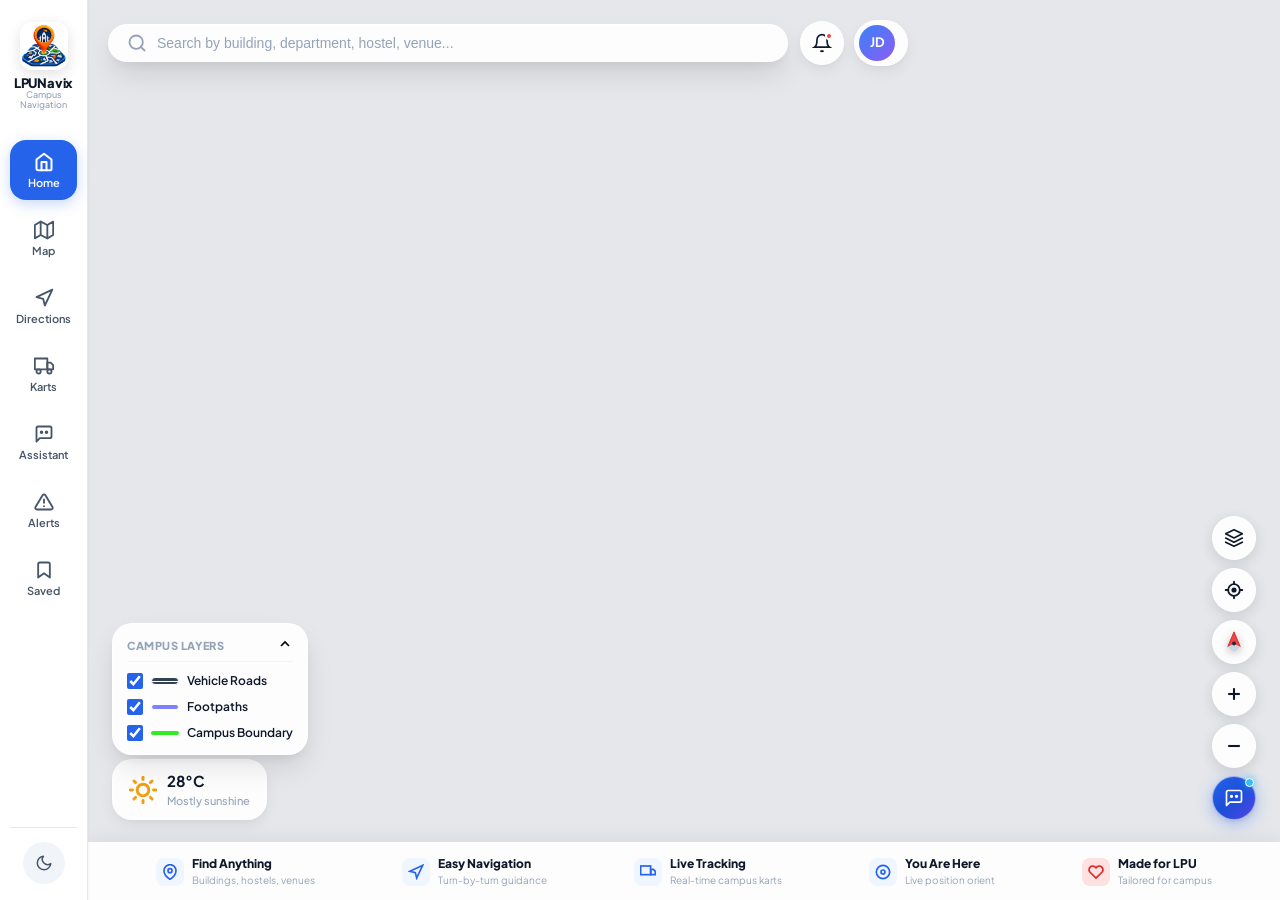
==== commit 8fe7ea31: "adjusted ui" ====
--- a/index.html
+++ b/index.html
@@ -204,33 +204,6 @@
             </div>
           </div>
         </div>
-
-        <!-- Category Filter Chips (Horizontally Scrollable) -->
-        <div class="category-chips-row">
-          <button class="chip-btn active" data-category="all">
-            <span>All</span>
-          </button>
-          <button class="chip-btn" data-category="academics">
-            <svg class="chip-icon" viewBox="0 0 24 24" fill="none" stroke="currentColor" stroke-width="2"><path d="M22 10v6M2 10l10-5 10 5-10 5z"></path><path d="M6 12v5c3 3 9 3 12 0v-5"></path></svg>
-            <span>Academics</span>
-          </button>
-          <button class="chip-btn" data-category="hostels">
-            <svg class="chip-icon" viewBox="0 0 24 24" fill="none" stroke="currentColor" stroke-width="2"><rect x="4" y="2" width="16" height="20" rx="2"></rect><line x1="9" y1="22" x2="9" y2="2"></line><line x1="15" y1="22" x2="15" y2="2"></line><line x1="4" y1="6" x2="20" y2="6"></line><line x1="4" y1="10" x2="20" y2="10"></line><line x1="4" y1="14" x2="20" y2="14"></line><line x1="4" y1="18" x2="20" y2="18"></line></svg>
-            <span>Hostels</span>
-          </button>
-          <button class="chip-btn" data-category="food">
-            <svg class="chip-icon" viewBox="0 0 24 24" fill="none" stroke="currentColor" stroke-width="2"><path d="M18 8h1a4 4 0 0 1 0 8h-1"></path><path d="M2 8h16v9a4 4 0 0 1-4 4H6a4 4 0 0 1-4-4V8z"></path><line x1="6" y1="1" x2="6" y2="4"></line><line x1="10" y1="1" x2="10" y2="4"></line><line x1="14" y1="1" x2="14" y2="4"></line></svg>
-            <span>Food</span>
-          </button>
-          <button class="chip-btn" data-category="parking">
-            <svg class="chip-icon" viewBox="0 0 24 24" fill="none" stroke="currentColor" stroke-width="2"><circle cx="12" cy="12" r="10"></circle><path d="M9 17V7h4a3 3 0 0 1 0 6H9"></path></svg>
-            <span>Parking</span>
-          </button>
-          <button class="chip-btn" data-category="others">
-            <svg class="chip-icon" viewBox="0 0 24 24" fill="none" stroke="currentColor" stroke-width="2"><circle cx="12" cy="12" r="1"></circle><circle cx="19" cy="12" r="1"></circle><circle cx="5" cy="12" r="1"></circle></svg>
-            <span>Others</span>
-          </button>
-        </div>
       </header>
 
       <!-- Floating Live Weather Widget (Desktop) -->
--- a/css/topbar.css
+++ b/css/topbar.css
@@ -4,7 +4,7 @@
 
 .app-topbar {
   position: absolute;
-  top: 16px;
+  top: 20px;
   left: 20px;
   right: 20px;
   z-index: 1000;
--- a/css/mobile.css
+++ b/css/mobile.css
@@ -152,7 +152,7 @@
 
   /* 3. Floating Search Bar & Filter Row */
   .app-topbar {
-    top: calc(48px + env(safe-area-inset-top, 0px));
+    top: calc(50px + env(safe-area-inset-top, 0px));
     left: 12px;
     right: 12px;
     gap: 8px;
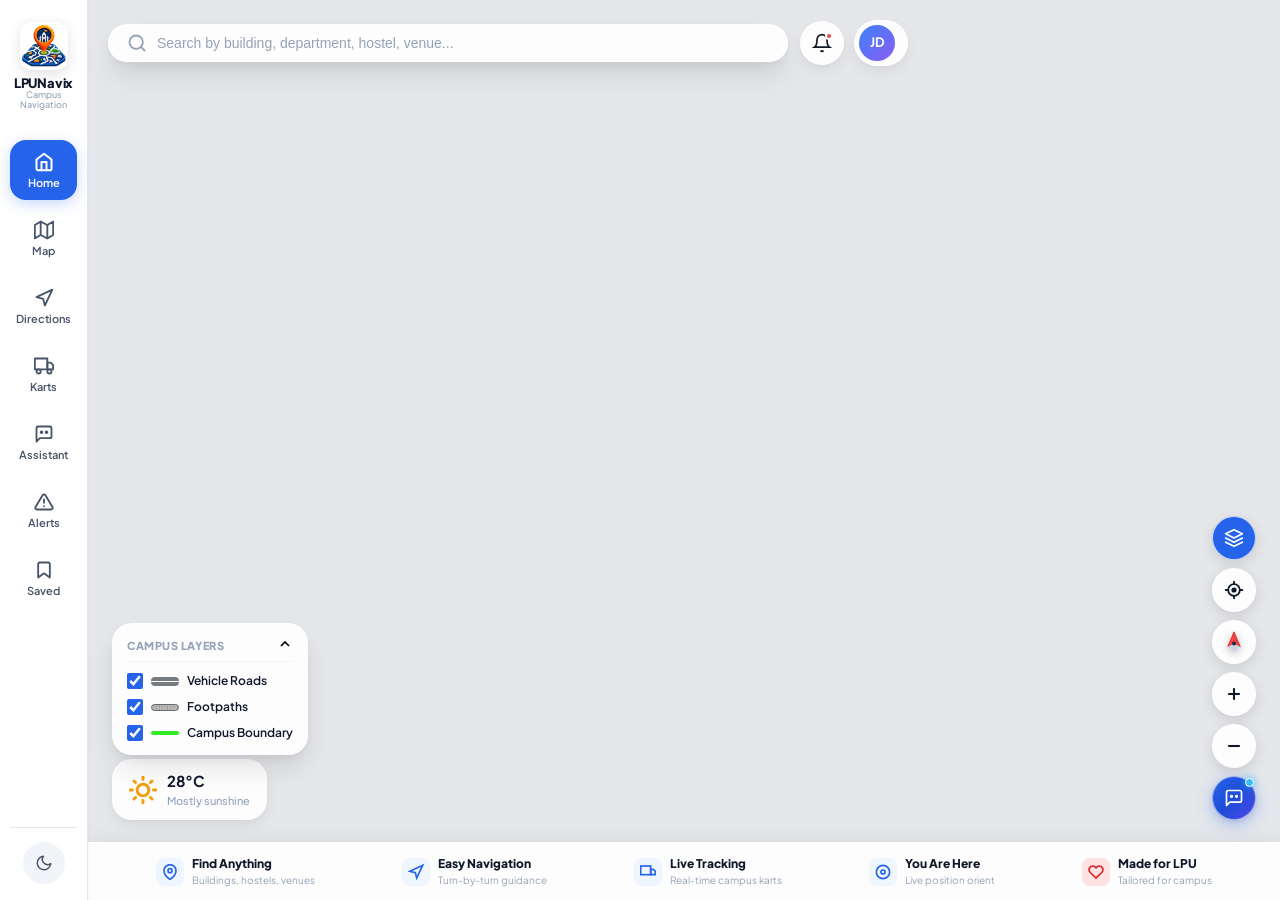
==== commit f9002c70: "changed default layer" ====
--- a/index.html
+++ b/index.html
@@ -269,7 +269,7 @@
       <!-- Floating Map Controls on RIGHT Side (Layers, Locate User, Compass, Zoom In/Out) -->
       <div class="map-floating-controls">
         <!-- 1. Map Layers Toggle (Satellite / Street) -->
-        <button id="ctrl-floating-layers" class="map-ctrl-btn" title="Toggle Map Layers" type="button">
+        <button id="ctrl-floating-layers" class="map-ctrl-btn active" title="Toggle Map Layers" type="button">
           <svg viewBox="0 0 24 24" fill="none" stroke="currentColor" stroke-width="2" stroke-linecap="round" stroke-linejoin="round">
             <polygon points="12 2 2 7 12 12 22 7 12 2"></polygon>
             <polyline points="2 17 12 22 22 17"></polyline>
--- a/css/map.css
+++ b/css/map.css
@@ -1,928 +1,938 @@
-/* ==========================================================================
-   Map & Custom Leaflet Markers Styles
-   ========================================================================== */
-
-#map {
-  width: 100%;
-  height: 100%;
-  position: absolute;
-  top: 0;
-  left: 0;
-  right: 0;
-  bottom: 0;
-  z-index: 1;
-  background-color: #e5e7eb;
-}
-
-/* Custom Floating Map Action Controls (Zoom +, Zoom -, Satellite, Recenter) */
-.map-floating-controls {
-  position: absolute;
-  bottom: 80px;
-  right: 24px;
-  z-index: 1000;
-  display: flex;
-  flex-direction: column;
-  gap: 8px;
-}
-
-/* Floating Map Layer & Path Visibility Filter Card */
-.map-layer-toggle-card {
-  position: absolute;
-  bottom: 145px;
-  left: 24px;
-  z-index: 1000;
-  background-color: var(--bg-surface-translucent);
-  backdrop-filter: var(--glass-blur);
-  -webkit-backdrop-filter: var(--glass-blur);
-  border: var(--glass-border);
-  border-radius: var(--radius-lg);
-  padding: 12px 14px;
-  box-shadow: var(--shadow-lg);
-  display: flex;
-  flex-direction: column;
-  gap: 10px;
-  pointer-events: auto;
-  min-width: 175px;
-}
-
-.layer-card-header {
-  display: flex;
-  align-items: center;
-  justify-content: space-between;
-  gap: 8px;
-  padding-bottom: 6px;
-  border-bottom: 1px solid var(--border-subtle);
-}
-
-.layer-card-title {
-  display: flex;
-  align-items: center;
-  gap: 6px;
-  font-size: 11px;
-  font-weight: 800;
-  color: var(--text-muted);
-  text-transform: uppercase;
-  letter-spacing: 0.05em;
-}
-
-.layer-card-presets {
-  display: flex;
-  gap: 4px;
-}
-
-.preset-pill-btn {
-  padding: 2px 7px;
-  border-radius: 6px;
-  font-size: 10px;
-  font-weight: 700;
-  background: var(--bg-pill);
-  color: var(--text-secondary);
-  transition: all var(--transition-fast);
-}
-
-.preset-pill-btn:hover {
-  background: var(--color-primary-light);
-  color: var(--color-primary);
-}
-
-.preset-pill-btn.active {
-  background: var(--color-primary);
-  color: #ffffff;
-}
-
-.layer-toggle-items {
-  display: flex;
-  flex-direction: column;
-  gap: 8px;
-}
-
-.layer-checkbox-row {
-  display: flex;
-  align-items: center;
-  gap: 8px;
-  font-size: 12px;
-  font-weight: 700;
-  color: var(--text-primary);
-  cursor: pointer;
-  user-select: none;
-}
-
-.layer-checkbox-row input[type="checkbox"] {
-  width: 16px;
-  height: 16px;
-  border-radius: 4px;
-  accent-color: var(--color-primary);
-  cursor: pointer;
-}
-
-.layer-chk-label {
-  font-size: 12px;
-  font-weight: 600;
-  color: var(--text-primary);
-}
-
-.legend-item {
-  display: flex;
-  align-items: center;
-  gap: 12px;
-  font-size: 12px;
-  font-weight: 700;
-  color: var(--text-primary);
-}
-
-.legend-preview {
-  width: 28px;
-  height: 8px;
-  border-radius: 4px;
-  display: flex;
-  align-items: center;
-  justify-content: center;
-  position: relative;
-  flex-shrink: 0;
-}
-
-.legend-preview-boundary {
-  background: #32eb25;
-  height: 4px;
-}
-
-.legend-preview-road {
-  background: #334155;
-  border: 1px solid #ffffff;
-  height: 8px;
-}
-
-.legend-preview-road::after {
-  content: '';
-  width: 100%;
-  height: 1px;
-  background: #ffffff;
-  border-top: 1px dashed #ffffff;
-  position: absolute;
-}
-
-.legend-preview-footpath {
-  background: #7c82ff;
-  border: 1px solid #ffffff;
-  height: 6px;
-}
-
-/* Outside Area Dimming Mask & Spotlight Effects */
-.lpu-outside-mask-layer {
-  transition: fill-opacity 0.4s cubic-bezier(0.4, 0, 0.2, 1), fill 0.4s cubic-bezier(0.4, 0, 0.2, 1);
-  pointer-events: none;
-}
-
-.lpu-boundary-perimeter {
-  filter: drop-shadow(0 0 6px rgba(50, 235, 37, 0.65));
-  transition: opacity 0.3s ease;
-}
-
-.map-ctrl-btn {
-  width: 44px;
-  height: 44px;
-  border-radius: 50%;
-  background-color: var(--bg-surface-translucent);
-  backdrop-filter: var(--glass-blur);
-  -webkit-backdrop-filter: var(--glass-blur);
-  border: var(--glass-border);
-  box-shadow: 0 4px 14px rgba(0, 0, 0, 0.12);
-  display: flex;
-  align-items: center;
-  justify-content: center;
-  color: var(--text-primary);
-  transition: all var(--transition-fast);
-  cursor: pointer;
-  touch-action: manipulation;
-  position: relative;
-}
-
-.map-ctrl-btn:hover {
-  background-color: var(--bg-surface);
-  color: var(--color-primary);
-  transform: scale(1.08);
-  box-shadow: 0 6px 20px rgba(0, 0, 0, 0.18);
-}
-
-.map-ctrl-btn:active {
-  transform: scale(0.95);
-}
-
-.map-ctrl-btn.active {
-  background-color: var(--color-primary);
-  color: #ffffff;
-}
-
-.map-ctrl-btn svg {
-  width: 20px;
-  height: 20px;
-}
-
-/* 1. Compass Dial Styling */
-.ctrl-compass-btn {
-  padding: 0;
-  overflow: hidden;
-  background: var(--bg-surface-translucent);
-}
-
-.ctrl-compass-btn .compass-dial {
-  width: 32px;
-  height: 32px;
-  display: flex;
-  align-items: center;
-  justify-content: center;
-  transition: transform 0.4s cubic-bezier(0.34, 1.56, 0.64, 1);
-}
-
-.ctrl-compass-btn .compass-needle {
-  width: 28px;
-  height: 28px;
-  filter: drop-shadow(0 2px 4px rgba(0, 0, 0, 0.25));
-}
-
-.ctrl-compass-btn:hover .compass-dial {
-  transform: rotate(-15deg);
-}
-
-.ctrl-compass-btn:active .compass-dial {
-  transform: rotate(0deg) scale(0.92);
-}
-
-/* AI Chatbot Floating Control Button (Positioned directly below Zoom +/-) */
-.ctrl-assistant-btn {
-  background: linear-gradient(135deg, #2563eb 0%, #1d4ed8 50%, #4f46e5 100%);
-  color: #ffffff;
-  border: 1.5px solid rgba(255, 255, 255, 0.5);
-  box-shadow: 0 4px 16px rgba(37, 99, 235, 0.35), 0 2px 4px rgba(0, 0, 0, 0.08);
-  position: relative;
-  overflow: visible;
-}
-
-.ctrl-assistant-btn svg {
-  width: 20px;
-  height: 20px;
-  stroke: #ffffff;
-  transition: transform var(--transition-bounce);
-}
-
-.ctrl-assistant-btn:hover {
-  background: linear-gradient(135deg, #1d4ed8 0%, #2563eb 50%, #4338ca 100%);
-  color: #ffffff;
-  transform: scale(1.1);
-  box-shadow: 0 8px 24px rgba(37, 99, 235, 0.5);
-}
-
-.ctrl-assistant-btn:hover svg {
-  transform: scale(1.12) rotate(-5deg);
-}
-
-.ctrl-assistant-btn:active {
-  transform: scale(0.92);
-}
-
-.ctrl-assistant-sparkle {
-  position: absolute;
-  top: 1px;
-  right: 1px;
-  width: 9px;
-  height: 9px;
-  border-radius: 50%;
-  background: #38bdf8;
-  border: 1.5px solid #ffffff;
-  box-shadow: 0 0 8px #38bdf8;
-  pointer-events: none;
-  animation: assistant-sparkle-pulse 2.2s infinite ease-in-out;
-}
-
-@keyframes assistant-sparkle-pulse {
-  0%, 100% {
-    transform: scale(0.85);
-    opacity: 0.85;
-  }
-  50% {
-    transform: scale(1.25);
-    opacity: 1;
-    box-shadow: 0 0 12px #38bdf8, 0 0 4px #60a5fa;
-  }
-}
-
-
-/* ==========================================================================
-   Google Maps-Style Circular Marker Pins & Dynamic Zoom Labels
-   ========================================================================== */
-
-.campus-pin-wrapper {
-  background: transparent !important;
-  border: none !important;
-  overflow: visible !important;
-}
-
-.custom-campus-pin {
-  display: inline-flex;
-  align-items: center;
-  gap: 6px;
-  cursor: pointer;
-  white-space: nowrap;
-  user-select: none;
-  pointer-events: auto;
-  font-family: 'Plus Jakarta Sans', -apple-system, BlinkMacSystemFont, 'Segoe UI', Roboto, sans-serif;
-  transition: transform 0.15s ease-out;
-}
-
-.custom-campus-pin:hover {
-  transform: scale(1.15);
-  z-index: 1000 !important;
-}
-
-.custom-campus-pin .pin-circle {
-  width: 26px;
-  height: 26px;
-  min-width: 26px;
-  min-height: 26px;
-  border-radius: 50%;
-  background: #ffffff;
-  border: 1.5px solid rgba(255, 255, 255, 0.95);
-  box-shadow: 0 2px 6px rgba(0, 0, 0, 0.22), 0 0 0 1px rgba(0, 0, 0, 0.06);
-  display: flex;
-  align-items: center;
-  justify-content: center;
-  transition: all 0.2s cubic-bezier(0.4, 0, 0.2, 1);
-  flex-shrink: 0;
-}
-
-.custom-campus-pin:hover .pin-circle {
-  box-shadow: 0 4px 12px rgba(0, 0, 0, 0.28), 0 0 0 1px rgba(0, 0, 0, 0.08);
-}
-
-.custom-campus-pin .pin-icon {
-  width: 18px;
-  height: 18px;
-  border-radius: 50%;
-  display: flex;
-  align-items: center;
-  justify-content: center;
-  color: #2563eb;
-}
-
-.custom-campus-pin .pin-icon svg {
-  display: block;
-}
-
-.custom-campus-pin .pin-label {
-  font-weight: 700;
-  font-size: 11.5px;
-  color: #1e293b;
-  background: rgba(255, 255, 255, 0.92);
-  backdrop-filter: blur(4px);
-  -webkit-backdrop-filter: blur(4px);
-  padding: 2.5px 7px;
-  border-radius: 6px;
-  border: 1px solid rgba(0, 0, 0, 0.08);
-  box-shadow: 0 1px 4px rgba(0, 0, 0, 0.12);
-  line-height: 1.35;
-  display: none;
-  opacity: 0;
-  transform: translateX(-3px);
-  transition: opacity 0.2s ease, transform 0.2s ease;
-  pointer-events: auto;
-}
-
-/* Category Specific Pin Themes for Icons */
-.pin-academics .pin-icon, .pin-academic .pin-icon { color: #2563eb; }
-.pin-hostels .pin-icon, .pin-hostel .pin-icon { color: #7c3aed; }
-.pin-food .pin-icon { color: #ea580c; }
-.pin-parking .pin-icon { color: #dc2626; }
-.pin-offices .pin-icon, .pin-office .pin-icon { color: #059669; }
-.pin-healthcare .pin-icon { color: #e11d48; }
-.pin-others .pin-icon, .pin-other .pin-icon { color: #475569; }
-
-/* Dark mode support */
-[data-theme="dark"] .custom-campus-pin .pin-circle {
-  background: #1e293b;
-  border-color: rgba(255, 255, 255, 0.15);
-  box-shadow: 0 2px 6px rgba(0, 0, 0, 0.45);
-}
-
-[data-theme="dark"] .custom-campus-pin .pin-label {
-  background: rgba(15, 23, 42, 0.92);
-  color: #f1f5f9;
-  border-color: rgba(255, 255, 255, 0.12);
-  box-shadow: 0 1px 4px rgba(0, 0, 0, 0.4);
-}
-
-/* Zoom-based POI Label Visibility */
-.show-poi-labels .custom-campus-pin .pin-label {
-  display: inline-block;
-  opacity: 1;
-  transform: translateX(0);
-}
-
-.hide-poi-labels .custom-campus-pin .pin-label {
-  display: none !important;
-  opacity: 0;
-  transform: translateX(-3px);
-}
-
-/* Destination Target Pin (Red Drop Pin - Zero-Drift Bottom Tip Anchor) */
-.dest-icon-div {
-  background: transparent !important;
-  border: none !important;
-  overflow: visible !important;
-}
-
-.destination-marker-pin {
-  position: absolute;
-  left: 0;
-  top: 0;
-  width: 0;
-  height: 0;
-  display: flex;
-  flex-direction: column;
-  align-items: center;
-  cursor: pointer;
-}
-
-.dest-pin-badge {
-  position: absolute;
-  bottom: 44px;
-  left: 50%;
-  transform: translateX(-50%);
-  background: #dc2626;
-  color: #ffffff;
-  font-size: 11px;
-  font-weight: 700;
-  padding: 3px 9px;
-  border-radius: var(--radius-full);
-  box-shadow: 0 2px 8px rgba(220, 38, 38, 0.45);
-  white-space: nowrap;
-  border: 1px solid rgba(255, 255, 255, 0.4);
-  pointer-events: none;
-  z-index: 10;
-}
-
-.dest-pin-svg-wrap {
-  position: absolute;
-  left: -15px;
-  bottom: 0;
-  width: 30px;
-  height: 40px;
-  display: block;
-  filter: drop-shadow(0 4px 10px rgba(220, 38, 38, 0.45));
-}
-
-.dest-pin-svg {
-  width: 30px;
-  height: 40px;
-  display: block;
-}
-
-/* User Location Marker (Pulsing Blue Dot - No Text Tag) */
-.user-loc-div-icon {
-  background: transparent !important;
-  border: none !important;
-  overflow: visible !important;
-}
-
-.user-location-marker {
-  position: relative;
-  width: 24px;
-  height: 24px;
-  display: flex;
-  align-items: center;
-  justify-content: center;
-}
-
-.user-location-dot {
-  width: 16px;
-  height: 16px;
-  background: #2563eb;
-  border: 3px solid #ffffff;
-  border-radius: 50%;
-  box-shadow: 0 3px 10px rgba(37, 99, 235, 0.6);
-  position: absolute;
-  top: 50%;
-  left: 50%;
-  transform: translate(-50%, -50%);
-  z-index: 2;
-}
-
-.user-location-pulse {
-  position: absolute;
-  top: 50%;
-  left: 50%;
-  transform: translate(-50%, -50%);
-  width: 48px;
-  height: 48px;
-  background: rgba(37, 99, 235, 0.3);
-  border-radius: 50%;
-  animation: pulseGlow 2.2s infinite ease-out;
-  z-index: 1;
-}
-
-/* Live Kart Marker on Map */
-.kart-marker {
-  display: flex;
-  align-items: center;
-  gap: 5px;
-  background: #10b981;
-  color: #ffffff;
-  padding: 4px 10px;
-  border-radius: var(--radius-full);
-  border: 2px solid #ffffff;
-  box-shadow: 0 4px 14px rgba(16, 185, 129, 0.4);
-  font-weight: 700;
-  font-size: 11px;
-  transform: translate(-50%, -50%);
-  cursor: pointer;
-  transition: all var(--transition-bounce);
-}
-
-.kart-marker:hover {
-  transform: translate(-50%, -50%) scale(1.15);
-  background: #059669;
-}
-
-.kart-marker svg {
-  width: 14px;
-  height: 14px;
-}
-
-/* ============================================================================
-   🔵 DOT FORMAT ROUTE & NAVIGATION STYLING
-   ============================================================================ */
-
-/* Solid Highlighted Route Polyline (Brand Orange) */
-.route-highlight-path {
-  stroke-linecap: round !important;
-  stroke-linejoin: round !important;
-  pointer-events: none;
-  filter: drop-shadow(0 2px 8px rgba(249, 115, 22, 0.45));
-}
-
-/* Route Casing / Outer White Border */
-.route-casing-path {
-  stroke-linecap: round !important;
-  stroke-linejoin: round !important;
-  pointer-events: none;
-}
-
-/* Floating Circular Dots Connector Line (Off-road / Building access) */
-.route-connector-outline {
-  stroke-linecap: round !important;
-  stroke-linejoin: round !important;
-  pointer-events: none;
-}
-
-.route-connector-dots {
-  stroke-linecap: round !important;
-  stroke-linejoin: round !important;
-  pointer-events: none;
-}
-
-/* Road Network Transition Junction Marker (White disc with dark border) */
-.route-junction-dot {
-  width: 14px;
-  height: 14px;
-  border-radius: 50%;
-  background: #ffffff;
-  border: 3px solid #334155;
-  box-shadow: 0 2px 6px rgba(0, 0, 0, 0.4);
-  box-sizing: border-box;
-  flex-shrink: 0;
-}
-
-/* Map Route Markers and Attached Pill Badges */
-.map-route-marker-icon {
-  background: transparent !important;
-  border: none !important;
-  overflow: visible !important;
-}
-
-.map-route-marker {
-  position: absolute;
-  left: 0;
-  top: 0;
-  display: inline-flex;
-  align-items: center;
-  pointer-events: auto;
-  user-select: none;
-}
-
-/* Origin Marker: White Disc with Orange Rim */
-.origin-ring-dot {
-  width: 18px;
-  height: 18px;
-  border-radius: 50%;
-  background: #ffffff;
-  border: 4px solid var(--color-accent);
-  box-shadow: 0 2px 8px rgba(0, 0, 0, 0.35);
-  box-sizing: border-box;
-  flex-shrink: 0;
-}
-
-/* Destination Pin Wrap */
-.dest-pin-svg-wrap {
-  width: 24px;
-  height: 30px;
-  display: flex;
-  align-items: center;
-  justify-content: center;
-  filter: drop-shadow(0 3px 8px rgba(220, 38, 38, 0.45));
-  flex-shrink: 0;
-}
-
-.dest-pin-svg-wrap svg {
-  width: 24px;
-  height: 30px;
-  display: block;
-}
-
-/* Labeled pill badges directly on the map (dark background, white text) */
-.route-marker-pill {
-  margin-left: 8px;
-  background: #0f172a;
-  color: #ffffff;
-  font-family: 'Plus Jakarta Sans', -apple-system, BlinkMacSystemFont, 'Segoe UI', Roboto, sans-serif;
-  font-size: 11px;
-  font-weight: 700;
-  padding: 3.5px 9px;
-  border-radius: 9999px;
-  white-space: nowrap;
-  box-shadow: 0 2px 8px rgba(0, 0, 0, 0.4);
-  border: 1px solid rgba(255, 255, 255, 0.18);
-  letter-spacing: -0.1px;
-  pointer-events: none;
-  z-index: 10;
-}
-
-.route-marker-pill.dest-pill {
-  background: #7f1d1d;
-  border-color: rgba(239, 68, 68, 0.4);
-}
-
-/* Intermediate Stop / Waypoint Marker (Amber / Orange disc) */
-.stop-dot-marker {
-  width: 16px;
-  height: 16px;
-  border-radius: 50%;
-  background: #f59e0b;
-  border: 3px solid #ffffff;
-  box-shadow: 0 2px 8px rgba(0, 0, 0, 0.35);
-  box-sizing: border-box;
-  flex-shrink: 0;
-}
-
-.route-marker-pill.stop-pill {
-  background: #78350f;
-  border-color: rgba(245, 158, 11, 0.5);
-}
-
-.waypoint-route-dot {
-  width: 10px;
-  height: 10px;
-  border-radius: 50%;
-  background: #ffffff;
-  border: 2px solid #2563eb;
-  box-shadow: 0 2px 6px rgba(0, 0, 0, 0.4);
-}
-
-/* Start Location Origin Pin (Zero-Drift Centered Anchor) */
-.start-icon-div {
-  background: transparent !important;
-  border: none !important;
-  overflow: visible !important;
-}
-
-.start-marker-pin {
-  position: absolute;
-  left: 0;
-  top: 0;
-  width: 0;
-  height: 0;
-  display: flex;
-  flex-direction: column;
-  align-items: center;
-}
-
-.start-pin-tag {
-  position: absolute;
-  bottom: 14px;
-  left: 50%;
-  transform: translateX(-50%);
-  background: #10b981;
-  color: #ffffff;
-  font-size: 11px;
-  font-weight: 700;
-  padding: 3px 9px;
-  border-radius: var(--radius-full);
-  box-shadow: 0 2px 8px rgba(16, 185, 129, 0.45);
-  white-space: nowrap;
-  border: 1px solid rgba(255, 255, 255, 0.4);
-  pointer-events: none;
-  z-index: 10;
-}
-
-.start-pin-pulse {
-  position: absolute;
-  left: 0;
-  top: 0;
-  transform: translate(-50%, -50%);
-  width: 40px;
-  height: 40px;
-  border-radius: 50%;
-  border: 2px solid #10b981;
-  background: rgba(16, 185, 129, 0.2);
-  animation: pulseGlow 2s infinite ease-out;
-  pointer-events: none;
-}
-
-.start-pin-dot {
-  position: absolute;
-  left: 0;
-  top: 0;
-  transform: translate(-50%, -50%);
-  width: 16px;
-  height: 16px;
-  border-radius: 50%;
-  border: 2.5px solid #ffffff;
-  background: #10b981;
-  box-shadow: 0 2px 8px rgba(0, 0, 0, 0.35);
-  display: flex;
-  align-items: center;
-  justify-content: center;
-  z-index: 2;
-}
-
-.start-pin-inner {
-  width: 4px;
-  height: 4px;
-  background: #ffffff;
-  border-radius: 50%;
-}
-
-/* ============================================================================
-   Floating Route ETA Badge (Dotted Preview Mode)
-   ============================================================================ */
-.route-eta-pill-badge-wrap {
-  background: transparent !important;
-  border: none !important;
-  overflow: visible !important;
-  pointer-events: auto !important;
-}
-
-.map-route-floating-badge {
-  display: flex;
-  align-items: center;
-  gap: 8px;
-  padding: 5px 12px;
-  background: rgba(15, 23, 42, 0.94);
-  backdrop-filter: blur(10px);
-  -webkit-backdrop-filter: blur(10px);
-  border: 1.5px solid rgba(255, 255, 255, 0.25);
-  border-radius: 9999px;
-  color: #ffffff;
-  box-shadow: 0 4px 14px rgba(0, 0, 0, 0.35);
-  font-family: 'Plus Jakarta Sans', -apple-system, BlinkMacSystemFont, 'Segoe UI', Roboto, sans-serif;
-  white-space: nowrap;
-  user-select: none;
-  cursor: pointer;
-  transform: translate(-50%, -50%);
-  animation: badgePop 0.25s cubic-bezier(0.34, 1.56, 0.64, 1);
-  transition: transform 0.18s ease, background 0.18s ease;
-}
-
-.map-route-floating-badge:hover {
-  transform: translate(-50%, -50%) scale(1.05);
-  background: rgba(15, 23, 42, 1.0);
-}
-
-@keyframes badgePop {
-  from {
-    opacity: 0;
-    transform: translate(-50%, -50%) scale(0.85);
-  }
-  to {
-    opacity: 1;
-    transform: translate(-50%, -50%) scale(1);
-  }
-}
-
-.map-route-floating-badge .floating-badge-item {
-  display: flex;
-  align-items: center;
-  gap: 4px;
-  opacity: 0.75;
-  transition: opacity 0.15s ease;
-}
-
-.map-route-floating-badge .floating-badge-item.active-item {
-  opacity: 1;
-  font-weight: 800;
-  color: #38bdf8;
-}
-
-.map-route-floating-badge .badge-icon {
-  font-size: 13px;
-}
-
-.map-route-floating-badge .badge-time {
-  font-size: 11.5px;
-  font-weight: 700;
-}
-
-.map-route-floating-badge .badge-dist {
-  font-size: 10px;
-  font-weight: 600;
-  opacity: 0.8;
-}
-
-.map-route-floating-badge .badge-divider {
-  font-size: 11px;
-  color: rgba(255, 255, 255, 0.3);
-}
-
-/* ============================================================================
-   Active Navigation Dark Highlighted Route (Normal Google Maps Navigation Style)
-   ============================================================================ */
-.route-dark-nav-path {
-  filter: drop-shadow(0 2px 6px rgba(15, 23, 42, 0.45));
-}
-
-.route-dotted-preview-path {
-  filter: drop-shadow(0 2px 5px rgba(0, 0, 0, 0.25));
-}
-
-/* Active Navigation Mode for Desktop & Mobile */
-body.navigation-active .mobile-app-header,
-body.navigation-active .floating-search-bar,
-body.navigation-active .side-panel-drawer,
-body.navigation-active .floating-weather-card,
-body.navigation-active .map-layer-toggle-card {
-  display: none !important;
-}
-
-body.navigation-active .mobile-nav-eta-bar {
-  display: flex !important;
-  position: fixed;
-  bottom: 24px;
-  left: 50%;
-  transform: translateX(-50%);
-  width: min(92%, 460px);
-  background: rgba(15, 23, 42, 0.95);
-  backdrop-filter: blur(14px);
-  -webkit-backdrop-filter: blur(14px);
-  border: 1.5px solid rgba(255, 255, 255, 0.18);
-  border-radius: 20px;
-  padding: 10px 18px;
-  box-shadow: 0 10px 30px rgba(0, 0, 0, 0.4);
-  z-index: 1040;
-  color: #ffffff;
-  animation: slideUpEtaNav 0.3s cubic-bezier(0.34, 1.56, 0.64, 1);
-}
-
-@keyframes slideUpEtaNav {
-  from {
-    opacity: 0;
-    transform: translate(-50%, 20px);
-  }
-  to {
-    opacity: 1;
-    transform: translate(-50%, 0);
-  }
-}
-
-body.navigation-active .mobile-nav-eta-bar .eta-duration-text {
-  font-size: 19px;
-  font-weight: 800;
-  color: #38bdf8;
-}
-
-body.navigation-active .mobile-nav-eta-bar .eta-distance-text {
-  font-size: 12px;
-  font-weight: 700;
-  color: #ffffff;
-}
-
-body.navigation-active .mobile-nav-eta-bar .eta-time-text {
-  font-size: 11px;
-  color: #94a3b8;
-}
-
-body.navigation-active .mobile-nav-eta-bar .eta-close-btn {
-  background: rgba(239, 68, 68, 0.2);
-  color: #f87171;
-  border: 1px solid rgba(239, 68, 68, 0.4);
-  border-radius: 50%;
-  width: 32px;
-  height: 32px;
-  display: flex;
-  align-items: center;
-  justify-content: center;
-  cursor: pointer;
-  transition: all var(--transition-fast);
-}
-
-body.navigation-active .mobile-nav-eta-bar .eta-close-btn:hover {
-  background: rgba(239, 68, 68, 0.4);
-  color: #ffffff;
-}+/* ==========================================================================
+   Map & Custom Leaflet Markers Styles
+   ========================================================================== */
+
+#map {
+  width: 100%;
+  height: 100%;
+  position: absolute;
+  top: 0;
+  left: 0;
+  right: 0;
+  bottom: 0;
+  z-index: 1;
+  background-color: #e5e7eb;
+}
+
+/* Custom Floating Map Action Controls (Zoom +, Zoom -, Satellite, Recenter) */
+.map-floating-controls {
+  position: absolute;
+  bottom: 80px;
+  right: 24px;
+  z-index: 1000;
+  display: flex;
+  flex-direction: column;
+  gap: 8px;
+}
+
+/* Floating Map Layer & Path Visibility Filter Card */
+.map-layer-toggle-card {
+  position: absolute;
+  bottom: 145px;
+  left: 24px;
+  z-index: 1000;
+  background-color: var(--bg-surface-translucent);
+  backdrop-filter: var(--glass-blur);
+  -webkit-backdrop-filter: var(--glass-blur);
+  border: var(--glass-border);
+  border-radius: var(--radius-lg);
+  padding: 12px 14px;
+  box-shadow: var(--shadow-lg);
+  display: flex;
+  flex-direction: column;
+  gap: 10px;
+  pointer-events: auto;
+  min-width: 175px;
+}
+
+.layer-card-header {
+  display: flex;
+  align-items: center;
+  justify-content: space-between;
+  gap: 8px;
+  padding-bottom: 6px;
+  border-bottom: 1px solid var(--border-subtle);
+}
+
+.layer-card-title {
+  display: flex;
+  align-items: center;
+  gap: 6px;
+  font-size: 11px;
+  font-weight: 800;
+  color: var(--text-muted);
+  text-transform: uppercase;
+  letter-spacing: 0.05em;
+}
+
+.layer-card-presets {
+  display: flex;
+  gap: 4px;
+}
+
+.preset-pill-btn {
+  padding: 2px 7px;
+  border-radius: 6px;
+  font-size: 10px;
+  font-weight: 700;
+  background: var(--bg-pill);
+  color: var(--text-secondary);
+  transition: all var(--transition-fast);
+}
+
+.preset-pill-btn:hover {
+  background: var(--color-primary-light);
+  color: var(--color-primary);
+}
+
+.preset-pill-btn.active {
+  background: var(--color-primary);
+  color: #ffffff;
+}
+
+.layer-toggle-items {
+  display: flex;
+  flex-direction: column;
+  gap: 8px;
+}
+
+.layer-checkbox-row {
+  display: flex;
+  align-items: center;
+  gap: 8px;
+  font-size: 12px;
+  font-weight: 700;
+  color: var(--text-primary);
+  cursor: pointer;
+  user-select: none;
+}
+
+.layer-checkbox-row input[type="checkbox"] {
+  width: 16px;
+  height: 16px;
+  border-radius: 4px;
+  accent-color: var(--color-primary);
+  cursor: pointer;
+}
+
+.layer-chk-label {
+  font-size: 12px;
+  font-weight: 600;
+  color: var(--text-primary);
+}
+
+.legend-item {
+  display: flex;
+  align-items: center;
+  gap: 12px;
+  font-size: 12px;
+  font-weight: 700;
+  color: var(--text-primary);
+}
+
+.legend-preview {
+  width: 28px;
+  height: 8px;
+  border-radius: 4px;
+  display: flex;
+  align-items: center;
+  justify-content: center;
+  position: relative;
+  flex-shrink: 0;
+}
+
+.legend-preview-boundary {
+  background: #32eb25;
+  height: 4px;
+}
+
+.legend-preview-road {
+  background: #757b80;
+  border: 0;
+  height: 9px;
+}
+
+.legend-preview-road::after {
+  content: '';
+  width: 100%;
+  height: 1px;
+  background: #ffffff;
+  border-top: 1px dashed #ffffff;
+  position: absolute;
+}
+
+.legend-preview-footpath {
+  background-color: #c7cccf;
+  background-image: url('../assets/footpath-gray-brick-light.png');
+  background-size: 21px 21px;
+  border: 1px solid #626a70;
+  height: 7px;
+}
+
+/* Outside Area Dimming Mask & Spotlight Effects */
+.lpu-outside-mask-layer {
+  transition: fill-opacity 0.4s cubic-bezier(0.4, 0, 0.2, 1), fill 0.4s cubic-bezier(0.4, 0, 0.2, 1);
+  pointer-events: none;
+}
+
+.lpu-boundary-perimeter {
+  filter: drop-shadow(0 0 6px rgba(50, 235, 37, 0.65));
+  transition: opacity 0.3s ease;
+}
+
+.map-ctrl-btn {
+  width: 44px;
+  height: 44px;
+  border-radius: 50%;
+  background-color: var(--bg-surface-translucent);
+  backdrop-filter: var(--glass-blur);
+  -webkit-backdrop-filter: var(--glass-blur);
+  border: var(--glass-border);
+  box-shadow: 0 4px 14px rgba(0, 0, 0, 0.12);
+  display: flex;
+  align-items: center;
+  justify-content: center;
+  color: var(--text-primary);
+  transition: all var(--transition-fast);
+  cursor: pointer;
+  touch-action: manipulation;
+  position: relative;
+}
+
+.map-ctrl-btn:hover {
+  background-color: var(--bg-surface);
+  color: var(--color-primary);
+  transform: scale(1.08);
+  box-shadow: 0 6px 20px rgba(0, 0, 0, 0.18);
+}
+
+.map-ctrl-btn:active {
+  transform: scale(0.95);
+}
+
+.map-ctrl-btn.active {
+  background-color: var(--color-primary);
+  color: #ffffff;
+}
+
+.map-ctrl-btn svg {
+  width: 20px;
+  height: 20px;
+}
+
+/* 1. Compass Dial Styling */
+.ctrl-compass-btn {
+  padding: 0;
+  overflow: hidden;
+  background: var(--bg-surface-translucent);
+}
+
+.ctrl-compass-btn .compass-dial {
+  width: 32px;
+  height: 32px;
+  display: flex;
+  align-items: center;
+  justify-content: center;
+  transition: transform 0.4s cubic-bezier(0.34, 1.56, 0.64, 1);
+}
+
+.ctrl-compass-btn .compass-needle {
+  width: 28px;
+  height: 28px;
+  filter: drop-shadow(0 2px 4px rgba(0, 0, 0, 0.25));
+}
+
+.ctrl-compass-btn:hover .compass-dial {
+  transform: rotate(-15deg);
+}
+
+.ctrl-compass-btn:active .compass-dial {
+  transform: rotate(0deg) scale(0.92);
+}
+
+/* AI Chatbot Floating Control Button (Positioned directly below Zoom +/-) */
+.ctrl-assistant-btn {
+  background: linear-gradient(135deg, #2563eb 0%, #1d4ed8 50%, #4f46e5 100%);
+  color: #ffffff;
+  border: 1.5px solid rgba(255, 255, 255, 0.5);
+  box-shadow: 0 4px 16px rgba(37, 99, 235, 0.35), 0 2px 4px rgba(0, 0, 0, 0.08);
+  position: relative;
+  overflow: visible;
+}
+
+.ctrl-assistant-btn svg {
+  width: 20px;
+  height: 20px;
+  stroke: #ffffff;
+  transition: transform var(--transition-bounce);
+}
+
+.ctrl-assistant-btn:hover {
+  background: linear-gradient(135deg, #1d4ed8 0%, #2563eb 50%, #4338ca 100%);
+  color: #ffffff;
+  transform: scale(1.1);
+  box-shadow: 0 8px 24px rgba(37, 99, 235, 0.5);
+}
+
+.ctrl-assistant-btn:hover svg {
+  transform: scale(1.12) rotate(-5deg);
+}
+
+.ctrl-assistant-btn:active {
+  transform: scale(0.92);
+}
+
+.ctrl-assistant-sparkle {
+  position: absolute;
+  top: 1px;
+  right: 1px;
+  width: 9px;
+  height: 9px;
+  border-radius: 50%;
+  background: #38bdf8;
+  border: 1.5px solid #ffffff;
+  box-shadow: 0 0 8px #38bdf8;
+  pointer-events: none;
+  animation: assistant-sparkle-pulse 2.2s infinite ease-in-out;
+}
+
+@keyframes assistant-sparkle-pulse {
+  0%, 100% {
+    transform: scale(0.85);
+    opacity: 0.85;
+  }
+  50% {
+    transform: scale(1.25);
+    opacity: 1;
+    box-shadow: 0 0 12px #38bdf8, 0 0 4px #60a5fa;
+  }
+}
+
+
+/* ==========================================================================
+   Google Maps-Style Circular Marker Pins & Dynamic Zoom Labels
+   ========================================================================== */
+
+.campus-pin-wrapper {
+  background: transparent !important;
+  border: none !important;
+  overflow: visible !important;
+}
+
+.custom-campus-pin {
+  display: inline-flex;
+  align-items: center;
+  gap: 6px;
+  cursor: pointer;
+  white-space: nowrap;
+  user-select: none;
+  pointer-events: auto;
+  font-family: 'Plus Jakarta Sans', -apple-system, BlinkMacSystemFont, 'Segoe UI', Roboto, sans-serif;
+  transition: transform 0.15s ease-out;
+}
+
+.custom-campus-pin:hover {
+  transform: scale(1.15);
+  z-index: 1000 !important;
+}
+
+.custom-campus-pin .pin-circle {
+  width: 26px;
+  height: 26px;
+  min-width: 26px;
+  min-height: 26px;
+  border-radius: 50%;
+  background: #ffffff;
+  border: 1.5px solid rgba(255, 255, 255, 0.95);
+  box-shadow: 0 2px 6px rgba(0, 0, 0, 0.22), 0 0 0 1px rgba(0, 0, 0, 0.06);
+  display: flex;
+  align-items: center;
+  justify-content: center;
+  transition: all 0.2s cubic-bezier(0.4, 0, 0.2, 1);
+  flex-shrink: 0;
+}
+
+.custom-campus-pin:hover .pin-circle {
+  box-shadow: 0 4px 12px rgba(0, 0, 0, 0.28), 0 0 0 1px rgba(0, 0, 0, 0.08);
+}
+
+.custom-campus-pin .pin-icon {
+  width: 18px;
+  height: 18px;
+  border-radius: 50%;
+  display: flex;
+  align-items: center;
+  justify-content: center;
+  color: #2563eb;
+}
+
+.custom-campus-pin .pin-icon svg {
+  display: block;
+}
+
+.custom-campus-pin .pin-label {
+  font-weight: 700;
+  font-size: 11.5px;
+  color: #1e293b;
+  background: rgba(255, 255, 255, 0.92);
+  backdrop-filter: blur(4px);
+  -webkit-backdrop-filter: blur(4px);
+  padding: 2.5px 7px;
+  border-radius: 6px;
+  border: 1px solid rgba(0, 0, 0, 0.08);
+  box-shadow: 0 1px 4px rgba(0, 0, 0, 0.12);
+  line-height: 1.35;
+  display: none;
+  opacity: 0;
+  transform: translateX(-3px);
+  transition: opacity 0.2s ease, transform 0.2s ease;
+  pointer-events: auto;
+}
+
+/* Category Specific Pin Themes for Icons */
+.pin-academics .pin-icon, .pin-academic .pin-icon { color: #2563eb; }
+.pin-hostels .pin-icon, .pin-hostel .pin-icon { color: #7c3aed; }
+.pin-food .pin-icon { color: #ea580c; }
+.pin-parking .pin-icon { color: #dc2626; }
+.pin-offices .pin-icon, .pin-office .pin-icon { color: #059669; }
+.pin-healthcare .pin-icon { color: #e11d48; }
+.pin-others .pin-icon, .pin-other .pin-icon { color: #475569; }
+
+/* Dark mode support */
+[data-theme="dark"] .custom-campus-pin .pin-circle {
+  background: #1e293b;
+  border-color: rgba(255, 255, 255, 0.15);
+  box-shadow: 0 2px 6px rgba(0, 0, 0, 0.45);
+}
+
+[data-theme="dark"] .custom-campus-pin .pin-label {
+  background: rgba(15, 23, 42, 0.92);
+  color: #f1f5f9;
+  border-color: rgba(255, 255, 255, 0.12);
+  box-shadow: 0 1px 4px rgba(0, 0, 0, 0.4);
+}
+
+/* Zoom-based POI Label Visibility */
+.show-poi-labels .custom-campus-pin .pin-label {
+  display: inline-block;
+  opacity: 1;
+  transform: translateX(0);
+}
+
+.hide-poi-labels .custom-campus-pin .pin-label {
+  display: none !important;
+  opacity: 0;
+  transform: translateX(-3px);
+}
+
+/* Destination Target Pin (Red Drop Pin - Zero-Drift Bottom Tip Anchor) */
+.dest-icon-div {
+  background: transparent !important;
+  border: none !important;
+  overflow: visible !important;
+}
+
+.destination-marker-pin {
+  position: absolute;
+  left: 0;
+  top: 0;
+  width: 0;
+  height: 0;
+  display: flex;
+  flex-direction: column;
+  align-items: center;
+  cursor: pointer;
+}
+
+.dest-pin-badge {
+  position: absolute;
+  bottom: 44px;
+  left: 50%;
+  transform: translateX(-50%);
+  background: #dc2626;
+  color: #ffffff;
+  font-size: 11px;
+  font-weight: 700;
+  padding: 3px 9px;
+  border-radius: var(--radius-full);
+  box-shadow: 0 2px 8px rgba(220, 38, 38, 0.45);
+  white-space: nowrap;
+  border: 1px solid rgba(255, 255, 255, 0.4);
+  pointer-events: none;
+  z-index: 10;
+}
+
+.dest-pin-svg-wrap {
+  position: absolute;
+  left: -15px;
+  bottom: 0;
+  width: 30px;
+  height: 40px;
+  display: block;
+  filter: drop-shadow(0 4px 10px rgba(220, 38, 38, 0.45));
+}
+
+.dest-pin-svg {
+  width: 30px;
+  height: 40px;
+  display: block;
+}
+
+/* User Location Marker (Pulsing Blue Dot - No Text Tag) */
+.user-loc-div-icon {
+  background: transparent !important;
+  border: none !important;
+  overflow: visible !important;
+}
+
+.user-location-marker {
+  position: relative;
+  width: 24px;
+  height: 24px;
+  display: flex;
+  align-items: center;
+  justify-content: center;
+}
+
+.user-location-dot {
+  width: 16px;
+  height: 16px;
+  background: #2563eb;
+  border: 3px solid #ffffff;
+  border-radius: 50%;
+  box-shadow: 0 3px 10px rgba(37, 99, 235, 0.6);
+  position: absolute;
+  top: 50%;
+  left: 50%;
+  transform: translate(-50%, -50%);
+  z-index: 2;
+}
+
+.user-location-pulse {
+  position: absolute;
+  top: 50%;
+  left: 50%;
+  transform: translate(-50%, -50%);
+  width: 48px;
+  height: 48px;
+  background: rgba(37, 99, 235, 0.3);
+  border-radius: 50%;
+  animation: pulseGlow 2.2s infinite ease-out;
+  z-index: 1;
+}
+
+/* Live Kart Marker on Map */
+.kart-marker {
+  display: flex;
+  align-items: center;
+  gap: 5px;
+  background: #10b981;
+  color: #ffffff;
+  padding: 4px 10px;
+  border-radius: var(--radius-full);
+  border: 2px solid #ffffff;
+  box-shadow: 0 4px 14px rgba(16, 185, 129, 0.4);
+  font-weight: 700;
+  font-size: 11px;
+  transform: translate(-50%, -50%);
+  cursor: pointer;
+  transition: all var(--transition-bounce);
+}
+
+.kart-marker:hover {
+  transform: translate(-50%, -50%) scale(1.15);
+  background: #059669;
+}
+
+.kart-marker svg {
+  width: 14px;
+  height: 14px;
+}
+
+/* ============================================================================
+   🔵 DOT FORMAT ROUTE & NAVIGATION STYLING
+   ============================================================================ */
+
+/* Solid Highlighted Route Polyline (Brand Orange) */
+.route-highlight-path {
+  stroke-linecap: round !important;
+  stroke-linejoin: round !important;
+  pointer-events: none;
+  filter: drop-shadow(0 2px 8px rgba(249, 115, 22, 0.45));
+}
+
+/* Route Casing / Outer White Border */
+.route-casing-path {
+  stroke-linecap: round !important;
+  stroke-linejoin: round !important;
+  pointer-events: none;
+}
+
+/* Floating Circular Dots Connector Line (Off-road / Building access) */
+.route-connector-outline {
+  stroke-linecap: round !important;
+  stroke-linejoin: round !important;
+  pointer-events: none;
+}
+
+.route-connector-dots {
+  stroke-linecap: round !important;
+  stroke-linejoin: round !important;
+  pointer-events: none;
+}
+
+/* Road Network Transition Junction Marker (White disc with dark border) */
+.route-junction-dot {
+  width: 14px;
+  height: 14px;
+  border-radius: 50%;
+  background: #ffffff;
+  border: 3px solid #334155;
+  box-shadow: 0 2px 6px rgba(0, 0, 0, 0.4);
+  box-sizing: border-box;
+  flex-shrink: 0;
+}
+
+/* Map Route Markers and Attached Pill Badges */
+.map-route-marker-icon {
+  background: transparent !important;
+  border: none !important;
+  overflow: visible !important;
+}
+
+.map-route-marker {
+  position: absolute;
+  left: 0;
+  top: 0;
+  display: inline-flex;
+  align-items: center;
+  pointer-events: auto;
+  user-select: none;
+}
+
+/* Origin Marker: White Disc with Orange Rim */
+.origin-ring-dot {
+  width: 18px;
+  height: 18px;
+  border-radius: 50%;
+  background: #ffffff;
+  border: 4px solid var(--color-accent);
+  box-shadow: 0 2px 8px rgba(0, 0, 0, 0.35);
+  box-sizing: border-box;
+  flex-shrink: 0;
+}
+
+/* Destination Pin Wrap */
+.dest-pin-svg-wrap {
+  width: 24px;
+  height: 30px;
+  display: flex;
+  align-items: center;
+  justify-content: center;
+  filter: drop-shadow(0 3px 8px rgba(220, 38, 38, 0.45));
+  flex-shrink: 0;
+}
+
+.dest-pin-svg-wrap svg {
+  width: 24px;
+  height: 30px;
+  display: block;
+}
+
+/* Labeled pill badges directly on the map (dark background, white text) */
+.route-marker-pill {
+  margin-left: 8px;
+  background: #0f172a;
+  color: #ffffff;
+  font-family: 'Plus Jakarta Sans', -apple-system, BlinkMacSystemFont, 'Segoe UI', Roboto, sans-serif;
+  font-size: 11px;
+  font-weight: 700;
+  padding: 3.5px 9px;
+  border-radius: 9999px;
+  white-space: nowrap;
+  box-shadow: 0 2px 8px rgba(0, 0, 0, 0.4);
+  border: 1px solid rgba(255, 255, 255, 0.18);
+  letter-spacing: -0.1px;
+  pointer-events: none;
+  z-index: 10;
+}
+
+.route-marker-pill.dest-pill {
+  background: #7f1d1d;
+  border-color: rgba(239, 68, 68, 0.4);
+}
+
+/* Intermediate Stop / Waypoint Marker (Amber / Orange disc) */
+.stop-dot-marker {
+  width: 16px;
+  height: 16px;
+  border-radius: 50%;
+  background: #f59e0b;
+  border: 3px solid #ffffff;
+  box-shadow: 0 2px 8px rgba(0, 0, 0, 0.35);
+  box-sizing: border-box;
+  flex-shrink: 0;
+}
+
+.route-marker-pill.stop-pill {
+  background: #78350f;
+  border-color: rgba(245, 158, 11, 0.5);
+}
+
+.waypoint-route-dot {
+  width: 10px;
+  height: 10px;
+  border-radius: 50%;
+  background: #ffffff;
+  border: 2px solid #2563eb;
+  box-shadow: 0 2px 6px rgba(0, 0, 0, 0.4);
+}
+
+/* Start Location Origin Pin (Zero-Drift Centered Anchor) */
+.start-icon-div {
+  background: transparent !important;
+  border: none !important;
+  overflow: visible !important;
+}
+
+.start-marker-pin {
+  position: absolute;
+  left: 0;
+  top: 0;
+  width: 0;
+  height: 0;
+  display: flex;
+  flex-direction: column;
+  align-items: center;
+}
+
+.start-pin-tag {
+  position: absolute;
+  bottom: 14px;
+  left: 50%;
+  transform: translateX(-50%);
+  background: #10b981;
+  color: #ffffff;
+  font-size: 11px;
+  font-weight: 700;
+  padding: 3px 9px;
+  border-radius: var(--radius-full);
+  box-shadow: 0 2px 8px rgba(16, 185, 129, 0.45);
+  white-space: nowrap;
+  border: 1px solid rgba(255, 255, 255, 0.4);
+  pointer-events: none;
+  z-index: 10;
+}
+
+.start-pin-pulse {
+  position: absolute;
+  left: 0;
+  top: 0;
+  transform: translate(-50%, -50%);
+  width: 40px;
+  height: 40px;
+  border-radius: 50%;
+  border: 2px solid #10b981;
+  background: rgba(16, 185, 129, 0.2);
+  animation: pulseGlow 2s infinite ease-out;
+  pointer-events: none;
+}
+
+.start-pin-dot {
+  position: absolute;
+  left: 0;
+  top: 0;
+  transform: translate(-50%, -50%);
+  width: 16px;
+  height: 16px;
+  border-radius: 50%;
+  border: 2.5px solid #ffffff;
+  background: #10b981;
+  box-shadow: 0 2px 8px rgba(0, 0, 0, 0.35);
+  display: flex;
+  align-items: center;
+  justify-content: center;
+  z-index: 2;
+}
+
+.start-pin-inner {
+  width: 4px;
+  height: 4px;
+  background: #ffffff;
+  border-radius: 50%;
+}
+
+/* ============================================================================
+   Floating Route ETA Badge (Dotted Preview Mode)
+   ============================================================================ */
+.route-eta-pill-badge-wrap {
+  background: transparent !important;
+  border: none !important;
+  overflow: visible !important;
+  pointer-events: auto !important;
+}
+
+.map-route-floating-badge {
+  display: flex;
+  align-items: center;
+  gap: 8px;
+  padding: 5px 12px;
+  background: rgba(15, 23, 42, 0.94);
+  backdrop-filter: blur(10px);
+  -webkit-backdrop-filter: blur(10px);
+  border: 1.5px solid rgba(255, 255, 255, 0.25);
+  border-radius: 9999px;
+  color: #ffffff;
+  box-shadow: 0 4px 14px rgba(0, 0, 0, 0.35);
+  font-family: 'Plus Jakarta Sans', -apple-system, BlinkMacSystemFont, 'Segoe UI', Roboto, sans-serif;
+  white-space: nowrap;
+  user-select: none;
+  cursor: pointer;
+  transform: translate(-50%, -50%);
+  animation: badgePop 0.25s cubic-bezier(0.34, 1.56, 0.64, 1);
+  transition: transform 0.18s ease, background 0.18s ease;
+}
+
+.map-route-floating-badge:hover {
+  transform: translate(-50%, -50%) scale(1.05);
+  background: rgba(15, 23, 42, 1.0);
+}
+
+@keyframes badgePop {
+  from {
+    opacity: 0;
+    transform: translate(-50%, -50%) scale(0.85);
+  }
+  to {
+    opacity: 1;
+    transform: translate(-50%, -50%) scale(1);
+  }
+}
+
+.map-route-floating-badge .floating-badge-item {
+  display: flex;
+  align-items: center;
+  gap: 4px;
+  opacity: 0.75;
+  transition: opacity 0.15s ease;
+}
+
+.map-route-floating-badge .floating-badge-item.active-item {
+  opacity: 1;
+  font-weight: 800;
+  color: #38bdf8;
+}
+
+.map-route-floating-badge .badge-icon {
+  font-size: 13px;
+}
+
+.map-route-floating-badge .badge-time {
+  font-size: 11.5px;
+  font-weight: 700;
+}
+
+.map-route-floating-badge .badge-dist {
+  font-size: 10px;
+  font-weight: 600;
+  opacity: 0.8;
+}
+
+.map-route-floating-badge .badge-divider {
+  font-size: 11px;
+  color: rgba(255, 255, 255, 0.3);
+}
+
+/* ============================================================================
+   Active Navigation Dark Highlighted Route (Normal Google Maps Navigation Style)
+   ============================================================================ */
+.route-dark-nav-path {
+  filter: drop-shadow(0 2px 6px rgba(15, 23, 42, 0.45));
+}
+
+.route-dotted-preview-path {
+  filter: drop-shadow(0 0 3px rgba(255, 255, 255, 0.48));
+}
+
+.route-preview-walking {
+  filter: drop-shadow(0 0 4px rgba(22, 131, 255, 0.58));
+}
+
+.route-preview-vehicle {
+  filter: drop-shadow(0 0 4px rgba(255, 138, 0, 0.58));
+}
+
+/* Active Navigation Mode for Desktop & Mobile */
+body.navigation-active .mobile-app-header,
+body.navigation-active .floating-search-bar,
+body.navigation-active .side-panel-drawer,
+body.navigation-active .floating-weather-card,
+body.navigation-active .map-layer-toggle-card {
+  display: none !important;
+}
+
+body.navigation-active .mobile-nav-eta-bar {
+  display: flex !important;
+  position: fixed;
+  bottom: 24px;
+  left: 50%;
+  transform: translateX(-50%);
+  width: min(92%, 460px);
+  background: rgba(15, 23, 42, 0.95);
+  backdrop-filter: blur(14px);
+  -webkit-backdrop-filter: blur(14px);
+  border: 1.5px solid rgba(255, 255, 255, 0.18);
+  border-radius: 20px;
+  padding: 10px 18px;
+  box-shadow: 0 10px 30px rgba(0, 0, 0, 0.4);
+  z-index: 1040;
+  color: #ffffff;
+  animation: slideUpEtaNav 0.3s cubic-bezier(0.34, 1.56, 0.64, 1);
+}
+
+@keyframes slideUpEtaNav {
+  from {
+    opacity: 0;
+    transform: translate(-50%, 20px);
+  }
+  to {
+    opacity: 1;
+    transform: translate(-50%, 0);
+  }
+}
+
+body.navigation-active .mobile-nav-eta-bar .eta-duration-text {
+  font-size: 19px;
+  font-weight: 800;
+  color: #38bdf8;
+}
+
+body.navigation-active .mobile-nav-eta-bar .eta-distance-text {
+  font-size: 12px;
+  font-weight: 700;
+  color: #ffffff;
+}
+
+body.navigation-active .mobile-nav-eta-bar .eta-time-text {
+  font-size: 11px;
+  color: #94a3b8;
+}
+
+body.navigation-active .mobile-nav-eta-bar .eta-close-btn {
+  background: rgba(239, 68, 68, 0.2);
+  color: #f87171;
+  border: 1px solid rgba(239, 68, 68, 0.4);
+  border-radius: 50%;
+  width: 32px;
+  height: 32px;
+  display: flex;
+  align-items: center;
+  justify-content: center;
+  cursor: pointer;
+  transition: all var(--transition-fast);
+}
+
+body.navigation-active .mobile-nav-eta-bar .eta-close-btn:hover {
+  background: rgba(239, 68, 68, 0.4);
+  color: #ffffff;
+}
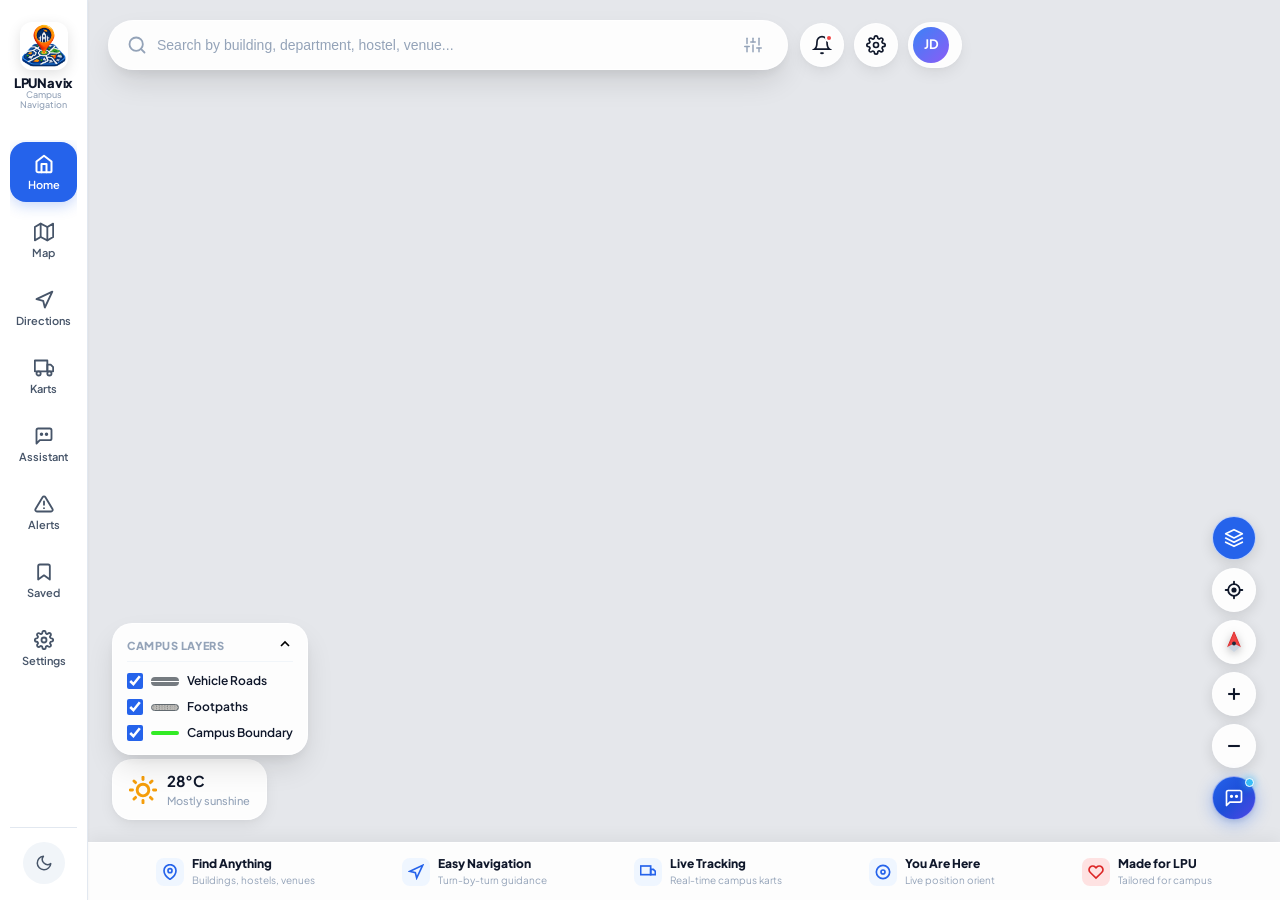
==== commit 2641bd6f: "improved Desktop css" ====
--- a/index.html
+++ b/index.html
@@ -105,6 +105,16 @@
             <path d="M19 21l-7-5-7 5V5a2 2 0 0 1 2-2h10a2 2 0 0 1 2 2z"></path>
           </svg>
           <span>Saved</span>
+        </button>
+
+        <button class="nav-item-btn" data-view="settings" title="Settings & Preferences">
+          <svg viewBox="0 0 24 24" fill="none" stroke="currentColor" stroke-linecap="round" stroke-linejoin="round">
+            <circle cx="12" cy="12" r="3"></circle>
+            <path
+              d="M19.4 15a1.65 1.65 0 0 0 .33 1.82l.06.06a2 2 0 0 1 0 2.83 2 2 0 0 1-2.83 0l-.06-.06a1.65 1.65 0 0 0-1.82-.33 1.65 1.65 0 0 0-1 1.51V21a2 2 0 0 1-2 2 2 2 0 0 1-2-2v-.09A1.65 1.65 0 0 0 9 19.4a1.65 1.65 0 0 0-1.82.33l-.06.06a2 2 0 0 1-2.83 0 2 2 0 0 1 0-2.83l.06-.06a1.65 1.65 0 0 0 .33-1.82 1.65 1.65 0 0 0-1.51-1H3a2 2 0 0 1-2-2 2 2 0 0 1 2-2h.09A1.65 1.65 0 0 0 4.6 9a1.65 1.65 0 0 0-.33-1.82l-.06-.06a2 2 0 0 1 0-2.83 2 2 0 0 1 2.83 0l.06.06a1.65 1.65 0 0 0 1.82.33H9a1.65 1.65 0 0 0 1-1.51V3a2 2 0 0 1 2-2 2 2 0 0 1 2 2v.09a1.65 1.65 0 0 0 1 1.51 1.65 1.65 0 0 0 1.82-.33l.06-.06a2 2 0 0 1 2.83 0 2 2 0 0 1 0 2.83l-.06.06a1.65 1.65 0 0 0-.33 1.82V9a1.65 1.65 0 0 0 1.51 1H21a2 2 0 0 1 2 2 2 2 0 0 1-2 2h-.09a1.65 1.65 0 0 0-1.51 1z">
+            </path>
+          </svg>
+          <span>Settings</span>
         </button>
       </nav>
 
@@ -192,14 +202,22 @@
 
           <!-- Right Quick Actions (Desktop only) -->
           <div class="topbar-actions">
-            <button class="topbar-btn" title="Notifications" onclick="window.UIController.switchView('alerts')">
+            <button class="topbar-btn" title="Campus Alerts" onclick="window.UIController.switchView('alerts')">
               <svg width="20" height="20" viewBox="0 0 24 24" fill="none" stroke="currentColor" stroke-width="2">
                 <path d="M18 8A6 6 0 0 0 6 8c0 7-3 9-3 9h18s-3-2-3-9"></path>
                 <path d="M13.73 21a2 2 0 0 1-3.46 0"></path>
               </svg>
               <span class="notif-badge"></span>
             </button>
-            <div class="user-avatar-btn" title="Student Profile">
+            <button class="topbar-btn" title="Settings & Preferences" onclick="window.UIController.switchView('settings')">
+              <svg width="20" height="20" viewBox="0 0 24 24" fill="none" stroke="currentColor" stroke-width="2">
+                <circle cx="12" cy="12" r="3"></circle>
+                <path
+                  d="M19.4 15a1.65 1.65 0 0 0 .33 1.82l.06.06a2 2 0 0 1 0 2.83 2 2 0 0 1-2.83 0l-.06-.06a1.65 1.65 0 0 0-1.82-.33 1.65 1.65 0 0 0-1 1.51V21a2 2 0 0 1-2 2 2 2 0 0 1-2-2v-.09A1.65 1.65 0 0 0 9 19.4a1.65 1.65 0 0 0-1.82.33l-.06.06a2 2 0 0 1-2.83 0 2 2 0 0 1 0-2.83l.06-.06a1.65 1.65 0 0 0 .33-1.82 1.65 1.65 0 0 0-1.51-1H3a2 2 0 0 1-2-2 2 2 0 0 1 2-2h.09A1.65 1.65 0 0 0 4.6 9a1.65 1.65 0 0 0-.33-1.82l-.06-.06a2 2 0 0 1 0-2.83 2 2 0 0 1 2.83 0l.06.06a1.65 1.65 0 0 0 1.82.33H9a1.65 1.65 0 0 0 1-1.51V3a2 2 0 0 1 2-2 2 2 0 0 1 2 2v.09a1.65 1.65 0 0 0 1 1.51 1.65 1.65 0 0 0 1.82-.33l.06-.06a2 2 0 0 1 2.83 0 2 2 0 0 1 0 2.83l-.06.06a1.65 1.65 0 0 0-.33 1.82V9a1.65 1.65 0 0 0 1.51 1H21a2 2 0 0 1 2 2 2 2 0 0 1-2 2h-.09a1.65 1.65 0 0 0-1.51 1z">
+                </path>
+              </svg>
+            </button>
+            <div class="user-avatar-btn" title="Settings & Profile" onclick="window.UIController.switchView('settings')">
               <div class="user-avatar-img">JD</div>
             </div>
           </div>
--- a/css/sidebar.css
+++ b/css/sidebar.css
@@ -69,6 +69,14 @@
   width: 100%;
   align-items: center;
   flex: 1;
+  overflow-y: auto;
+  overflow-x: hidden;
+  scrollbar-width: none;
+  padding: 2px 0;
+}
+
+.sidebar-nav::-webkit-scrollbar {
+  display: none;
 }
 
 .nav-item-btn {
--- a/css/topbar.css
+++ b/css/topbar.css
@@ -85,6 +85,46 @@
 .search-clear-btn:hover {
   color: var(--text-primary);
   background-color: var(--bg-pill);
+}
+
+/* Desktop Search Filter Button */
+.search-input-wrapper .search-filter-btn {
+  display: flex;
+  align-items: center;
+  justify-content: center;
+  width: 32px;
+  height: 32px;
+  border-radius: 50%;
+  color: var(--text-muted);
+  background: transparent;
+  cursor: pointer;
+  flex-shrink: 0;
+  border: none;
+  transition: all var(--transition-fast);
+  position: relative;
+  margin-left: 4px;
+}
+
+.search-input-wrapper .search-filter-btn:hover {
+  background: var(--bg-pill-hover);
+  color: var(--color-primary);
+  transform: scale(1.05);
+}
+
+.search-input-wrapper .search-filter-btn.has-active-filter {
+  color: var(--color-primary);
+}
+
+.search-input-wrapper .search-filter-btn.has-active-filter::after {
+  content: '';
+  position: absolute;
+  top: 4px;
+  right: 4px;
+  width: 8px;
+  height: 8px;
+  background: var(--color-accent);
+  border-radius: 50%;
+  border: 2px solid var(--bg-surface);
 }
 
 /* Search Suggestions Dropdown */
--- a/css/map.css
+++ b/css/map.css
@@ -310,7 +310,7 @@
 
 
 /* ==========================================================================
-   Google Maps-Style Circular Marker Pins & Dynamic Zoom Labels
+   Clean Pill-Style Marker Pins, Dots & Data-Point Labels (Reference Design)
    ========================================================================== */
 
 .campus-pin-wrapper {
@@ -319,110 +319,503 @@
   overflow: visible !important;
 }
 
+/* Category Specific Color Tokens (Text + Dot Palette from Reference) */
+.pin-academics, .pin-academic, .cluster-academics, .cluster-academic {
+  --cat-color: #374151;
+  --cat-color-light: #f3f4f6;
+  --cat-color-glow: rgba(55, 65, 81, 0.22);
+}
+
+.pin-healthcare, .pin-medical, .cluster-healthcare, .cluster-medical {
+  --cat-color: #ef4444;
+  --cat-color-light: #fee2e2;
+  --cat-color-glow: rgba(239, 68, 68, 0.28);
+}
+
+.pin-food, .pin-dining, .cluster-food, .cluster-dining {
+  --cat-color: #8b5cf6;
+  --cat-color-light: #f3e8ff;
+  --cat-color-glow: rgba(139, 92, 246, 0.28);
+}
+
+.pin-library, .pin-libraries, .cluster-library, .cluster-libraries {
+  --cat-color: #0d9488;
+  --cat-color-light: #ccfbf1;
+  --cat-color-glow: rgba(13, 148, 136, 0.28);
+}
+
+.pin-transport, .pin-transit, .cluster-transport, .cluster-transit {
+  --cat-color: #2563eb;
+  --cat-color-light: #dbeafe;
+  --cat-color-glow: rgba(37, 99, 235, 0.28);
+}
+
+.pin-parking, .cluster-parking {
+  --cat-color: #0284c7;
+  --cat-color-light: #e0f2fe;
+  --cat-color-glow: rgba(2, 132, 199, 0.28);
+}
+
+.pin-gates, .pin-gate, .cluster-gates, .cluster-gate {
+  --cat-color: #d97706;
+  --cat-color-light: #fef3c7;
+  --cat-color-glow: rgba(217, 119, 6, 0.28);
+}
+
+.pin-auditorium, .cluster-auditorium {
+  --cat-color: #e11d48;
+  --cat-color-light: #ffe4e6;
+  --cat-color-glow: rgba(225, 29, 72, 0.28);
+}
+
+.pin-park, .cluster-park {
+  --cat-color: #16a34a;
+  --cat-color-light: #dcfce7;
+  --cat-color-glow: rgba(22, 163, 74, 0.28);
+}
+
+.pin-tech, .cluster-tech {
+  --cat-color: #4f46e5;
+  --cat-color-light: #eef2ff;
+  --cat-color-glow: rgba(79, 70, 229, 0.28);
+}
+
+.pin-sports, .pin-recreation, .cluster-sports, .cluster-recreation {
+  --cat-color: #059669;
+  --cat-color-light: #d1fae5;
+  --cat-color-glow: rgba(5, 150, 105, 0.28);
+}
+
+.pin-hostels, .pin-hostel, .cluster-hostels, .cluster-hostel {
+  --cat-color: #7c3aed;
+  --cat-color-light: #f5f3ff;
+  --cat-color-glow: rgba(124, 58, 237, 0.28);
+}
+
+.pin-finance, .cluster-finance {
+  --cat-color: #b45309;
+  --cat-color-light: #fef3c7;
+  --cat-color-glow: rgba(180, 83, 9, 0.28);
+}
+
+.pin-shop, .cluster-shop {
+  --cat-color: #ea580c;
+  --cat-color-light: #ffedd5;
+  --cat-color-glow: rgba(234, 88, 12, 0.28);
+}
+
+.pin-offices, .pin-office, .pin-admin, .pin-administrative, .cluster-offices, .cluster-office, .cluster-admin, .cluster-administrative {
+  --cat-color: #db2777;
+  --cat-color-light: #fce7f3;
+  --cat-color-glow: rgba(219, 39, 119, 0.28);
+}
+
+.pin-others, .pin-other, .cluster-others, .cluster-other {
+  --cat-color: #64748b;
+  --cat-color-light: #f1f5f9;
+  --cat-color-glow: rgba(100, 116, 139, 0.22);
+}
+
+/* ==========================================================================
+   Base Data-Point Marker Pin: Floating Pill + Stem + Anchor Dot
+   ========================================================================== */
 .custom-campus-pin {
+  --cat-color: #64748b;
+  --cat-color-light: #f1f5f9;
+  --cat-color-glow: rgba(100, 116, 139, 0.22);
+  position: absolute;
+  left: 13px;
+  bottom: 13px;
+  transform: translate(-50%, -12px);
   display: inline-flex;
   align-items: center;
   gap: 6px;
+  background: #ffffff;
+  padding: 3.5px 10px 3.5px 6px;
+  border-radius: 20px;
+  border: 1px solid rgba(0, 0, 0, 0.09);
+  box-shadow: 0 2px 7px rgba(0, 0, 0, 0.12), 0 1px 2px rgba(0, 0, 0, 0.06);
+  white-space: nowrap;
+  user-select: none;
   cursor: pointer;
+  pointer-events: auto;
+  font-family: 'Plus Jakarta Sans', -apple-system, BlinkMacSystemFont, 'Segoe UI', Roboto, sans-serif;
+  transition: transform 0.18s cubic-bezier(0.34, 1.56, 0.64, 1), box-shadow 0.2s ease, border-color 0.2s ease;
+}
+
+/* Vertical Connector Stem */
+.custom-campus-pin::after {
+  content: '';
+  position: absolute;
+  top: 100%;
+  left: 50%;
+  transform: translateX(-50%);
+  width: 1.5px;
+  height: 12px;
+  background: var(--cat-color);
+  pointer-events: none;
+  transition: background-color 0.2s ease, height 0.18s ease;
+}
+
+/* Ground Anchor Dot (Precisely centered at [13, 13] coordinates) */
+.custom-campus-pin::before {
+  content: '';
+  position: absolute;
+  top: calc(100% + 12px);
+  left: 50%;
+  transform: translate(-50%, -50%);
+  width: 8px;
+  height: 8px;
+  border-radius: 50%;
+  background: var(--cat-color);
+  border: 2px solid #ffffff;
+  box-shadow: 0 1px 4px rgba(0, 0, 0, 0.28);
+  pointer-events: auto;
+  transition: transform 0.2s ease, box-shadow 0.2s ease;
+}
+
+/* Hover State: Soft category border & glow */
+.custom-campus-pin:hover {
+  transform: translate(-50%, -14px) scale(1.03);
+  border-color: var(--cat-color);
+  box-shadow: 0 4px 14px rgba(0, 0, 0, 0.12), 0 0 0 1px var(--cat-color), 0 0 10px var(--cat-color-glow);
+  z-index: 1000 !important;
+}
+
+.custom-campus-pin:hover::after {
+  height: 14px;
+}
+
+.custom-campus-pin:hover::before {
+  transform: translate(-50%, -50%) scale(1.15);
+  box-shadow: 0 0 0 2px var(--cat-color), 0 2px 6px rgba(0, 0, 0, 0.3);
+}
+
+/* Category Icon (inside the pill) */
+.custom-campus-pin .pin-circle {
+  width: 18px;
+  height: 18px;
+  min-width: 18px;
+  min-height: 18px;
+  border-radius: 50%;
+  background: var(--cat-color-light);
+  display: flex;
+  align-items: center;
+  justify-content: center;
+  flex-shrink: 0;
+  transition: all 0.2s ease;
+}
+
+.custom-campus-pin .pin-icon {
+  width: 12px;
+  height: 12px;
+  display: flex;
+  align-items: center;
+  justify-content: center;
+  color: var(--cat-color);
+}
+
+.custom-campus-pin .pin-icon svg {
+  width: 11px;
+  height: 11px;
+  display: block;
+}
+
+/* Label Typography */
+.custom-campus-pin .pin-label {
+  font-family: inherit;
+  font-weight: 600;
+  font-size: 12px;
+  color: #1e293b;
+  letter-spacing: -0.15px;
+  line-height: 1.25;
   white-space: nowrap;
+  pointer-events: auto;
+  transition: color 0.2s ease;
+}
+
+/* Selected / Revealed State: Active highlight */
+.custom-campus-pin.selected,
+.custom-campus-pin.revealed {
+  border-color: var(--cat-color);
+  background: #ffffff;
+  box-shadow: 0 4px 16px rgba(0, 0, 0, 0.12), 0 0 0 1.5px var(--cat-color), 0 0 14px var(--cat-color-glow);
+  z-index: 1000 !important;
+}
+
+.custom-campus-pin.selected .pin-label,
+.custom-campus-pin.revealed .pin-label {
+  font-weight: 700;
+  color: #0f172a;
+}
+
+.custom-campus-pin.selected::before,
+.custom-campus-pin.revealed::before {
+  box-shadow: 0 0 0 2px #ffffff, 0 0 0 4px var(--cat-color), 0 2px 8px rgba(0, 0, 0, 0.35);
+  transform: translate(-50%, -50%) scale(1.2);
+}
+
+/* Disabled or Inactive State */
+.custom-campus-pin.disabled,
+.custom-campus-pin.inactive {
+  opacity: 0.55;
+  pointer-events: none;
+}
+
+.custom-campus-pin.disabled .pin-label,
+.custom-campus-pin.inactive .pin-label {
+  color: #94a3b8;
+}
+
+/* Icon-Only Pin (Collision Avoidance Mode / Dense cluster mode) */
+.custom-campus-pin.pin-icon-only {
+  background: transparent !important;
+  border-color: transparent !important;
+  box-shadow: none !important;
+  padding: 0 !important;
+  width: 0 !important;
+  height: 0 !important;
+  pointer-events: auto;
+}
+
+.custom-campus-pin.pin-icon-only .pin-circle,
+.custom-campus-pin.pin-icon-only .pin-label,
+.custom-campus-pin.pin-icon-only::after {
+  display: none !important;
+}
+
+.custom-campus-pin.pin-icon-only::before {
+  display: block !important;
+  pointer-events: auto;
+  cursor: pointer;
+}
+
+.custom-campus-pin.pin-icon-only:hover {
+  background: #ffffff !important;
+  border: 1px solid var(--cat-color) !important;
+  box-shadow: 0 4px 14px rgba(0, 0, 0, 0.14), 0 0 0 1px var(--cat-color), 0 0 10px var(--cat-color-glow) !important;
+  padding: 3.5px 10px 3.5px 6px !important;
+  width: auto !important;
+  height: auto !important;
+  z-index: 1000 !important;
+}
+
+.custom-campus-pin.pin-icon-only:hover .pin-circle {
+  display: flex !important;
+  animation: label-pop-in 0.15s ease-out;
+}
+
+.custom-campus-pin.pin-icon-only:hover .pin-label {
+  display: inline-block !important;
+  animation: label-pop-in 0.15s ease-out;
+}
+
+.custom-campus-pin.pin-icon-only:hover::after {
+  display: block !important;
+}
+
+@keyframes label-pop-in {
+  from { opacity: 0; transform: translateY(4px); }
+  to { opacity: 1; transform: translateY(0); }
+}
+
+/* ==========================================================================
+   Cluster / Grouped Label (Matching Compact Pill Style with Stem & Dot)
+   ========================================================================== */
+.custom-campus-cluster {
+  --cat-color: #374151;
+  --cat-color-light: #f3f4f6;
+  --cat-color-glow: rgba(55, 65, 81, 0.22);
+  position: absolute;
+  left: 60px;
+  bottom: 15px;
+  transform: translate(-50%, -12px);
+  cursor: pointer;
   user-select: none;
   pointer-events: auto;
   font-family: 'Plus Jakarta Sans', -apple-system, BlinkMacSystemFont, 'Segoe UI', Roboto, sans-serif;
-  transition: transform 0.15s ease-out;
-}
-
-.custom-campus-pin:hover {
-  transform: scale(1.15);
-  z-index: 1000 !important;
-}
-
-.custom-campus-pin .pin-circle {
-  width: 26px;
-  height: 26px;
-  min-width: 26px;
-  min-height: 26px;
-  border-radius: 50%;
+  transition: transform 0.18s cubic-bezier(0.34, 1.56, 0.64, 1);
+}
+
+.custom-campus-cluster::after {
+  content: '';
+  position: absolute;
+  top: 100%;
+  left: 50%;
+  transform: translateX(-50%);
+  width: 1.5px;
+  height: 12px;
+  background: var(--cat-color);
+  pointer-events: none;
+  transition: background-color 0.2s ease, height 0.18s ease;
+}
+
+.custom-campus-cluster::before {
+  content: '';
+  position: absolute;
+  top: calc(100% + 12px);
+  left: 50%;
+  transform: translate(-50%, -50%);
+  width: 8px;
+  height: 8px;
+  border-radius: 50%;
+  background: var(--cat-color);
+  border: 2px solid #ffffff;
+  box-shadow: 0 1px 4px rgba(0, 0, 0, 0.28);
+  pointer-events: none;
+  transition: transform 0.2s ease, box-shadow 0.2s ease;
+}
+
+.custom-campus-cluster .cluster-pill {
+  display: inline-flex;
+  align-items: center;
+  gap: 6px;
   background: #ffffff;
-  border: 1.5px solid rgba(255, 255, 255, 0.95);
-  box-shadow: 0 2px 6px rgba(0, 0, 0, 0.22), 0 0 0 1px rgba(0, 0, 0, 0.06);
+  border: 1px solid rgba(0, 0, 0, 0.09);
+  border-radius: 20px;
+  padding: 3.5px 8px 3.5px 5px;
+  box-shadow: 0 2px 7px rgba(0, 0, 0, 0.12), 0 1px 2px rgba(0, 0, 0, 0.06);
+  white-space: nowrap;
+  transition: all 0.2s cubic-bezier(0.4, 0, 0.2, 1);
+}
+
+.custom-campus-cluster:hover .cluster-pill {
+  border-color: var(--cat-color);
+  box-shadow: 0 4px 14px rgba(0, 0, 0, 0.12), 0 0 0 1px var(--cat-color), 0 0 10px var(--cat-color-glow);
+}
+
+.custom-campus-cluster:hover {
+  transform: translate(-50%, -14px) scale(1.03);
+  z-index: 999 !important;
+}
+
+.custom-campus-cluster:hover::after {
+  height: 14px;
+}
+
+.custom-campus-cluster:hover::before {
+  transform: translate(-50%, -50%) scale(1.15);
+  box-shadow: 0 0 0 2px var(--cat-color), 0 2px 6px rgba(0, 0, 0, 0.3);
+}
+
+.custom-campus-cluster .cluster-icon {
+  width: 20px;
+  height: 20px;
+  border-radius: 50%;
+  background: var(--cat-color-light);
+  color: var(--cat-color);
   display: flex;
   align-items: center;
   justify-content: center;
-  transition: all 0.2s cubic-bezier(0.4, 0, 0.2, 1);
   flex-shrink: 0;
-}
-
-.custom-campus-pin:hover .pin-circle {
-  box-shadow: 0 4px 12px rgba(0, 0, 0, 0.28), 0 0 0 1px rgba(0, 0, 0, 0.08);
-}
-
-.custom-campus-pin .pin-icon {
-  width: 18px;
-  height: 18px;
-  border-radius: 50%;
-  display: flex;
-  align-items: center;
-  justify-content: center;
-  color: #2563eb;
-}
-
-.custom-campus-pin .pin-icon svg {
+  transition: all 0.2s ease;
+}
+
+.custom-campus-cluster .cluster-icon svg {
+  width: 11px;
+  height: 11px;
   display: block;
 }
 
-.custom-campus-pin .pin-label {
+.custom-campus-cluster .cluster-title {
+  font-size: 12px;
+  font-weight: 600;
+  color: #1e293b;
+  letter-spacing: -0.15px;
+  white-space: nowrap;
+}
+
+.custom-campus-cluster .cluster-count {
+  font-size: 10px;
   font-weight: 700;
-  font-size: 11.5px;
-  color: #1e293b;
-  background: rgba(255, 255, 255, 0.92);
-  backdrop-filter: blur(4px);
-  -webkit-backdrop-filter: blur(4px);
-  padding: 2.5px 7px;
-  border-radius: 6px;
-  border: 1px solid rgba(0, 0, 0, 0.08);
-  box-shadow: 0 1px 4px rgba(0, 0, 0, 0.12);
+  background: var(--cat-color);
+  color: #ffffff;
+  padding: 1.5px 6px;
+  border-radius: 10px;
+  min-width: 18px;
+  text-align: center;
   line-height: 1.35;
-  display: none;
-  opacity: 0;
-  transform: translateX(-3px);
-  transition: opacity 0.2s ease, transform 0.2s ease;
-  pointer-events: auto;
-}
-
-/* Category Specific Pin Themes for Icons */
-.pin-academics .pin-icon, .pin-academic .pin-icon { color: #2563eb; }
-.pin-hostels .pin-icon, .pin-hostel .pin-icon { color: #7c3aed; }
-.pin-food .pin-icon { color: #ea580c; }
-.pin-parking .pin-icon { color: #dc2626; }
-.pin-offices .pin-icon, .pin-office .pin-icon { color: #059669; }
-.pin-healthcare .pin-icon { color: #e11d48; }
-.pin-others .pin-icon, .pin-other .pin-icon { color: #475569; }
+  box-shadow: 0 1px 3px rgba(0, 0, 0, 0.12);
+}
+
+.custom-campus-cluster .cluster-count::before {
+  content: '+';
+}
 
 /* Dark mode support */
+[data-theme="dark"] .custom-campus-pin {
+  background: rgba(15, 23, 42, 0.94);
+  border-color: rgba(255, 255, 255, 0.12);
+  box-shadow: 0 2px 8px rgba(0, 0, 0, 0.5);
+}
+
+[data-theme="dark"] .custom-campus-pin::before {
+  border-color: #1e293b;
+  box-shadow: 0 1px 4px rgba(0, 0, 0, 0.6);
+}
+
 [data-theme="dark"] .custom-campus-pin .pin-circle {
-  background: #1e293b;
-  border-color: rgba(255, 255, 255, 0.15);
-  box-shadow: 0 2px 6px rgba(0, 0, 0, 0.45);
+  background: rgba(255, 255, 255, 0.08);
 }
 
 [data-theme="dark"] .custom-campus-pin .pin-label {
-  background: rgba(15, 23, 42, 0.92);
   color: #f1f5f9;
+}
+
+[data-theme="dark"] .custom-campus-pin:hover {
+  border-color: var(--cat-color);
+  box-shadow: 0 4px 16px rgba(0, 0, 0, 0.6), 0 0 0 1px var(--cat-color);
+}
+
+[data-theme="dark"] .custom-campus-pin:hover .pin-label {
+  color: #ffffff;
+}
+
+[data-theme="dark"] .custom-campus-pin.selected,
+[data-theme="dark"] .custom-campus-pin.revealed {
+  background: #0f172a;
+  border-color: var(--cat-color);
+  box-shadow: 0 4px 18px rgba(0, 0, 0, 0.7), 0 0 0 1.5px var(--cat-color), 0 0 14px var(--cat-color-glow);
+}
+
+[data-theme="dark"] .custom-campus-cluster .cluster-pill {
+  background: rgba(15, 23, 42, 0.94);
   border-color: rgba(255, 255, 255, 0.12);
-  box-shadow: 0 1px 4px rgba(0, 0, 0, 0.4);
-}
-
-/* Zoom-based POI Label Visibility */
-.show-poi-labels .custom-campus-pin .pin-label {
-  display: inline-block;
-  opacity: 1;
-  transform: translateX(0);
-}
-
-.hide-poi-labels .custom-campus-pin .pin-label {
+  box-shadow: 0 2px 8px rgba(0, 0, 0, 0.5);
+}
+
+[data-theme="dark"] .custom-campus-cluster::before {
+  border-color: #1e293b;
+  box-shadow: 0 1px 4px rgba(0, 0, 0, 0.6);
+}
+
+[data-theme="dark"] .custom-campus-cluster .cluster-title {
+  color: #f1f5f9;
+}
+
+[data-theme="dark"] .custom-campus-cluster .cluster-icon {
+  background: rgba(255, 255, 255, 0.08);
+}
+
+[data-theme="dark"] .custom-campus-cluster:hover .cluster-pill {
+  border-color: var(--cat-color);
+  box-shadow: 0 4px 16px rgba(0, 0, 0, 0.6), 0 0 0 1px var(--cat-color);
+}
+
+/* Zoom-based POI Label Visibility compatibility */
+.hide-poi-labels .custom-campus-pin:not(.selected):not(.revealed) {
+  background: transparent !important;
+  border-color: transparent !important;
+  box-shadow: none !important;
+  padding: 0 !important;
+  width: 0 !important;
+  height: 0 !important;
+}
+
+.hide-poi-labels .custom-campus-pin:not(.selected):not(.revealed) .pin-circle,
+.hide-poi-labels .custom-campus-pin:not(.selected):not(.revealed) .pin-label,
+.hide-poi-labels .custom-campus-pin:not(.selected):not(.revealed)::after {
   display: none !important;
-  opacity: 0;
-  transform: translateX(-3px);
 }
 
 /* Destination Target Pin (Red Drop Pin - Zero-Drift Bottom Tip Anchor) */
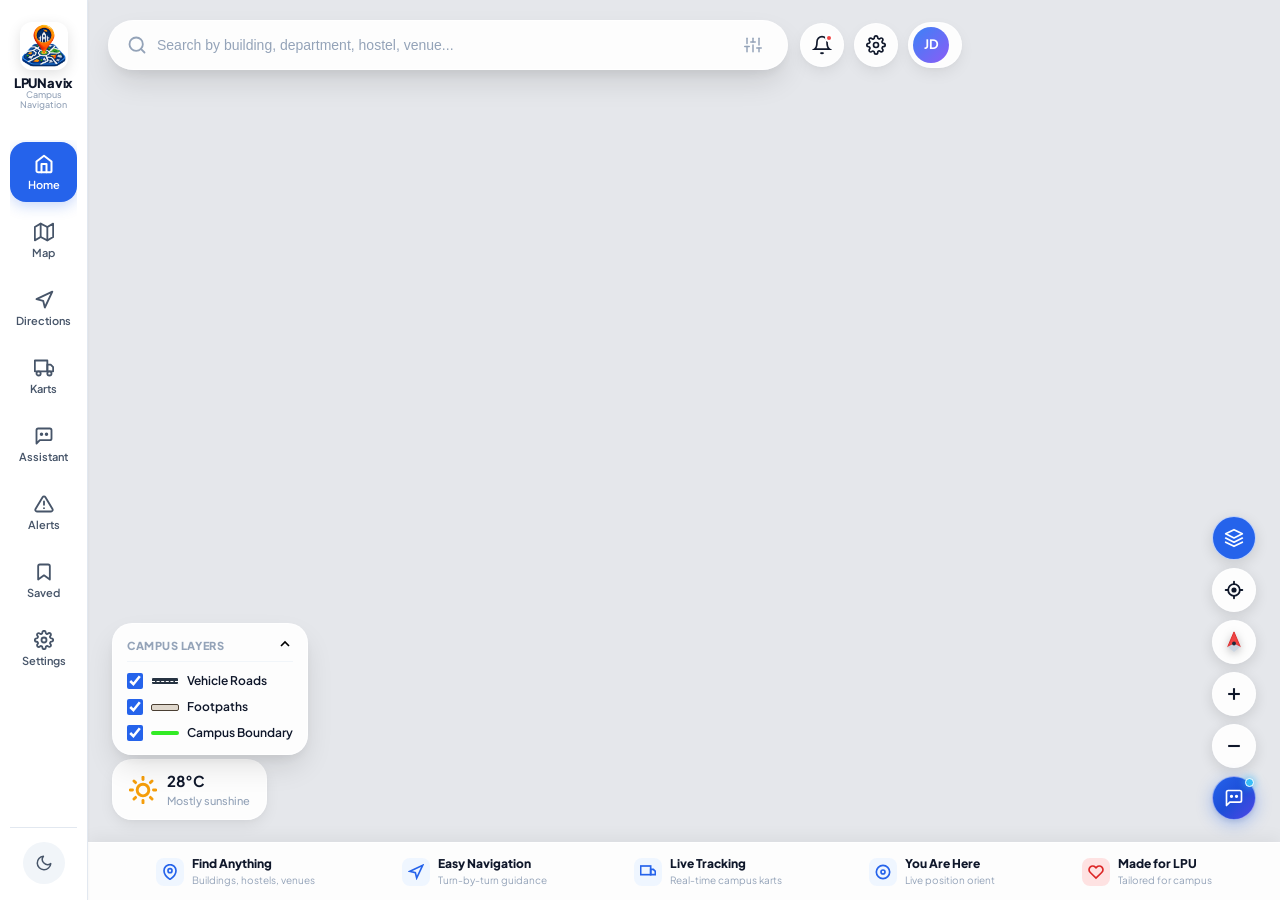
==== commit a367aacd: "optimized code , and changes leaflet to mapLibre for smooth experience" ====
--- a/index.html
+++ b/index.html
@@ -16,8 +16,8 @@
   <link href="https://fonts.googleapis.com/css2?family=Plus+Jakarta+Sans:wght@400;500;600;700;800&display=swap"
     rel="stylesheet" />
 
-  <!-- Leaflet CSS -->
-  <link rel="stylesheet" href="https://unpkg.com/leaflet@1.9.4/dist/leaflet.css" />
+  <!-- MapLibre GL map renderer -->
+  <link rel="stylesheet" href="https://unpkg.com/maplibre-gl@5.6.2/dist/maplibre-gl.css" />
 
   <!-- Modular Application Styles -->
   <link rel="stylesheet" href="css/main.css" />
@@ -244,7 +244,7 @@
         </div>
       </div>
 
-      <!-- Leaflet Map Container -->
+      <!-- MapLibre Map Container -->
       <div id="map"></div>
 
       <!-- Floating Campus Layers Control (Lower-Left Side) -->
@@ -1203,11 +1203,7 @@
   </div>
 
   <!-- Core Scripts -->
-  <script src="https://unpkg.com/leaflet@1.9.4/dist/leaflet.js"></script>
-  <script src="https://unpkg.com/leaflet-rotate@0.2.8/dist/leaflet-rotate-src.js?v=1"></script>
-  <script src="https://unpkg.com/leaflet-polylinedecorator@1.6.0/dist/leaflet.polylineDecorator.js"></script>
-  <script src="js/boundary.js"></script>
-  <script src="js/campus_roads.js"></script>
+  <script src="https://unpkg.com/maplibre-gl@5.6.2/dist/maplibre-gl.js"></script>
   <script src="js/data.js"></script>
   <script src="js/map.js"></script>
   <script src="js/directions.js"></script>
@@ -1218,4 +1214,4 @@
 
 </body>
 
-</html>+</html>
--- a/css/map.css
+++ b/css/map.css
@@ -1,5 +1,5 @@
 /* ==========================================================================
-   Map & Custom Leaflet Markers Styles
+   Map & Custom Map Markers Styles
    ========================================================================== */
 
 #map {
@@ -147,25 +147,27 @@
 }
 
 .legend-preview-road {
-  background: #757b80;
-  border: 0;
-  height: 9px;
+  background: #273342;
+  border: 1px solid #ffffff;
+  border-radius: 2px;
+  height: 8px;
+  position: relative;
+  display: flex;
+  align-items: center;
 }
 
 .legend-preview-road::after {
   content: '';
   width: 100%;
   height: 1px;
-  background: #ffffff;
   border-top: 1px dashed #ffffff;
   position: absolute;
 }
 
 .legend-preview-footpath {
-  background-color: #c7cccf;
-  background-image: url('../assets/footpath-gray-brick-light.png');
-  background-size: 21px 21px;
-  border: 1px solid #626a70;
+  background-color: #dfd7cc;
+  border: 1px solid #4a3f33;
+  border-radius: 2px;
   height: 7px;
 }
 
@@ -314,9 +316,17 @@
    ========================================================================== */
 
 .campus-pin-wrapper {
+  width: 0 !important;
+  height: 0 !important;
+  position: relative !important;
   background: transparent !important;
   border: none !important;
   overflow: visible !important;
+  pointer-events: none;
+}
+
+.campus-pin-wrapper > * {
+  pointer-events: auto;
 }
 
 /* Category Specific Color Tokens (Text + Dot Palette from Reference) */
@@ -424,9 +434,9 @@
   --cat-color-light: #f1f5f9;
   --cat-color-glow: rgba(100, 116, 139, 0.22);
   position: absolute;
-  left: 13px;
-  bottom: 13px;
-  transform: translate(-50%, -12px);
+  left: 0;
+  bottom: 12px;
+  transform: translateX(-50%);
   display: inline-flex;
   align-items: center;
   gap: 6px;
@@ -443,7 +453,7 @@
   transition: transform 0.18s cubic-bezier(0.34, 1.56, 0.64, 1), box-shadow 0.2s ease, border-color 0.2s ease;
 }
 
-/* Vertical Connector Stem */
+/* Vertical Connector Stem: goes from bottom of pill (y = -12px) down to ground (y = 0) */
 .custom-campus-pin::after {
   content: '';
   position: absolute;
@@ -457,7 +467,7 @@
   transition: background-color 0.2s ease, height 0.18s ease;
 }
 
-/* Ground Anchor Dot (Precisely centered at [13, 13] coordinates) */
+/* Ground Anchor Dot: precisely centered at (0, 0) coordinates */
 .custom-campus-pin::before {
   content: '';
   position: absolute;
@@ -474,9 +484,9 @@
   transition: transform 0.2s ease, box-shadow 0.2s ease;
 }
 
-/* Hover State: Soft category border & glow */
+/* Hover State: Soft category border & glow, ground dot stays pinned to coordinate */
 .custom-campus-pin:hover {
-  transform: translate(-50%, -14px) scale(1.03);
+  transform: translateX(-50%) translateY(-2px) scale(1.03);
   border-color: var(--cat-color);
   box-shadow: 0 4px 14px rgba(0, 0, 0, 0.12), 0 0 0 1px var(--cat-color), 0 0 10px var(--cat-color-glow);
   z-index: 1000 !important;
@@ -487,6 +497,7 @@
 }
 
 .custom-campus-pin:hover::before {
+  top: calc(100% + 14px);
   transform: translate(-50%, -50%) scale(1.15);
   box-shadow: 0 0 0 2px var(--cat-color), 0 2px 6px rgba(0, 0, 0, 0.3);
 }
@@ -541,6 +552,7 @@
   background: #ffffff;
   box-shadow: 0 4px 16px rgba(0, 0, 0, 0.12), 0 0 0 1.5px var(--cat-color), 0 0 14px var(--cat-color-glow);
   z-index: 1000 !important;
+  transform: translateX(-50%) translateY(-2px);
 }
 
 .custom-campus-pin.selected .pin-label,
@@ -549,8 +561,14 @@
   color: #0f172a;
 }
 
+.custom-campus-pin.selected::after,
+.custom-campus-pin.revealed::after {
+  height: 14px;
+}
+
 .custom-campus-pin.selected::before,
 .custom-campus-pin.revealed::before {
+  top: calc(100% + 14px);
   box-shadow: 0 0 0 2px #ffffff, 0 0 0 4px var(--cat-color), 0 2px 8px rgba(0, 0, 0, 0.35);
   transform: translate(-50%, -50%) scale(1.2);
 }
@@ -575,6 +593,9 @@
   padding: 0 !important;
   width: 0 !important;
   height: 0 !important;
+  left: 0 !important;
+  bottom: 0 !important;
+  transform: none !important;
   pointer-events: auto;
 }
 
@@ -586,6 +607,9 @@
 
 .custom-campus-pin.pin-icon-only::before {
   display: block !important;
+  top: 0 !important;
+  left: 0 !important;
+  transform: translate(-50%, -50%) !important;
   pointer-events: auto;
   cursor: pointer;
 }
@@ -597,6 +621,9 @@
   padding: 3.5px 10px 3.5px 6px !important;
   width: auto !important;
   height: auto !important;
+  left: 0 !important;
+  bottom: 12px !important;
+  transform: translateX(-50%) translateY(-2px) !important;
   z-index: 1000 !important;
 }
 
@@ -612,6 +639,16 @@
 
 .custom-campus-pin.pin-icon-only:hover::after {
   display: block !important;
+  top: 100% !important;
+  left: 50% !important;
+  transform: translateX(-50%) !important;
+  height: 14px !important;
+}
+
+.custom-campus-pin.pin-icon-only:hover::before {
+  top: calc(100% + 14px) !important;
+  left: 50% !important;
+  transform: translate(-50%, -50%) scale(1.15) !important;
 }
 
 @keyframes label-pop-in {
@@ -627,9 +664,9 @@
   --cat-color-light: #f3f4f6;
   --cat-color-glow: rgba(55, 65, 81, 0.22);
   position: absolute;
-  left: 60px;
-  bottom: 15px;
-  transform: translate(-50%, -12px);
+  left: 0;
+  bottom: 12px;
+  transform: translateX(-50%);
   cursor: pointer;
   user-select: none;
   pointer-events: auto;
@@ -664,6 +701,19 @@
   box-shadow: 0 1px 4px rgba(0, 0, 0, 0.28);
   pointer-events: none;
   transition: transform 0.2s ease, box-shadow 0.2s ease;
+}
+
+.custom-campus-cluster:hover {
+  transform: translateX(-50%) translateY(-2px) scale(1.03);
+}
+
+.custom-campus-cluster:hover::after {
+  height: 14px;
+}
+
+.custom-campus-cluster:hover::before {
+  top: calc(100% + 14px);
+  transform: translate(-50%, -50%) scale(1.15);
 }
 
 .custom-campus-cluster .cluster-pill {
@@ -810,12 +860,22 @@
   padding: 0 !important;
   width: 0 !important;
   height: 0 !important;
+  left: 0 !important;
+  bottom: 0 !important;
+  transform: none !important;
 }
 
 .hide-poi-labels .custom-campus-pin:not(.selected):not(.revealed) .pin-circle,
 .hide-poi-labels .custom-campus-pin:not(.selected):not(.revealed) .pin-label,
 .hide-poi-labels .custom-campus-pin:not(.selected):not(.revealed)::after {
   display: none !important;
+}
+
+.hide-poi-labels .custom-campus-pin:not(.selected):not(.revealed)::before {
+  display: block !important;
+  top: 0 !important;
+  left: 0 !important;
+  transform: translate(-50%, -50%) !important;
 }
 
 /* Destination Target Pin (Red Drop Pin - Zero-Drift Bottom Tip Anchor) */
@@ -974,7 +1034,16 @@
   pointer-events: none;
 }
 
-/* Road Network Transition Junction Marker (White disc with dark border) */
+/* Road Network Transition Junction Marker (White disc with dark border centered at (0,0)) */
+.route-junction-icon {
+  width: 0 !important;
+  height: 0 !important;
+  position: relative !important;
+  background: transparent !important;
+  border: none !important;
+  overflow: visible !important;
+}
+
 .route-junction-dot {
   width: 14px;
   height: 14px;
@@ -984,10 +1053,17 @@
   box-shadow: 0 2px 6px rgba(0, 0, 0, 0.4);
   box-sizing: border-box;
   flex-shrink: 0;
+  position: absolute;
+  left: 0;
+  top: 0;
+  transform: translate(-50%, -50%);
 }
 
 /* Map Route Markers and Attached Pill Badges */
 .map-route-marker-icon {
+  width: 0 !important;
+  height: 0 !important;
+  position: relative !important;
   background: transparent !important;
   border: none !important;
   overflow: visible !important;
@@ -1003,8 +1079,8 @@
   user-select: none;
 }
 
-/* Origin Marker: White Disc with Orange Rim */
-.origin-ring-dot {
+/* Origin Marker: White Disc with Orange Rim centered at (0, 0) */
+.start-route-marker .origin-ring-dot {
   width: 18px;
   height: 18px;
   border-radius: 50%;
@@ -1013,10 +1089,21 @@
   box-shadow: 0 2px 8px rgba(0, 0, 0, 0.35);
   box-sizing: border-box;
   flex-shrink: 0;
-}
-
-/* Destination Pin Wrap */
-.dest-pin-svg-wrap {
+  position: absolute;
+  left: 0;
+  top: 0;
+  transform: translate(-50%, -50%);
+}
+
+.start-route-marker .origin-pill {
+  position: absolute;
+  left: 14px;
+  top: -11px;
+  margin-left: 0;
+}
+
+/* Destination Pin Wrap: pointed needle tip precisely at (0, 0) */
+.dest-route-marker .dest-pin-svg-wrap {
   width: 24px;
   height: 30px;
   display: flex;
@@ -1024,6 +1111,10 @@
   justify-content: center;
   filter: drop-shadow(0 3px 8px rgba(220, 38, 38, 0.45));
   flex-shrink: 0;
+  position: absolute;
+  left: 0;
+  top: 0;
+  transform: translate(-12px, -30px);
 }
 
 .dest-pin-svg-wrap svg {
@@ -1050,13 +1141,20 @@
   z-index: 10;
 }
 
+.dest-route-marker .dest-pill {
+  position: absolute;
+  left: 16px;
+  top: -24px;
+  margin-left: 0;
+}
+
 .route-marker-pill.dest-pill {
   background: #7f1d1d;
   border-color: rgba(239, 68, 68, 0.4);
 }
 
-/* Intermediate Stop / Waypoint Marker (Amber / Orange disc) */
-.stop-dot-marker {
+/* Intermediate Stop / Waypoint Marker (Amber / Orange disc centered at (0, 0)) */
+.stop-route-marker .stop-dot-marker {
   width: 16px;
   height: 16px;
   border-radius: 50%;
@@ -1065,6 +1163,20 @@
   box-shadow: 0 2px 8px rgba(0, 0, 0, 0.35);
   box-sizing: border-box;
   flex-shrink: 0;
+  position: absolute;
+  left: 0;
+  top: 0;
+  transform: translate(-50%, -50%);
+  display: flex;
+  align-items: center;
+  justify-content: center;
+}
+
+.stop-route-marker .stop-pill {
+  position: absolute;
+  left: 14px;
+  top: -11px;
+  margin-left: 0;
 }
 
 .route-marker-pill.stop-pill {
@@ -1159,6 +1271,9 @@
    Floating Route ETA Badge (Dotted Preview Mode)
    ============================================================================ */
 .route-eta-pill-badge-wrap {
+  width: 0 !important;
+  height: 0 !important;
+  position: relative !important;
   background: transparent !important;
   border: none !important;
   overflow: visible !important;
@@ -1166,6 +1281,9 @@
 }
 
 .map-route-floating-badge {
+  position: absolute;
+  left: 0;
+  top: 0;
   display: flex;
   align-items: center;
   gap: 8px;
--- a/css/mobile.css
+++ b/css/mobile.css
@@ -1023,14 +1023,6 @@
     display: none !important;
   }
 
-  body.gmaps-route-active .leaflet-top.leaflet-right {
-    top: calc(140px + env(safe-area-inset-top, 0px)) !important;
-  }
-
-  body.gmaps-route-active .leaflet-bottom.leaflet-right {
-    bottom: calc(290px + env(safe-area-inset-bottom, 0px)) !important;
-  }
-
   /* ==========================================================================
      11. CAMPUS ASSISTANT MOBILE BOTTOM SHEET DRAWER
      ========================================================================== */
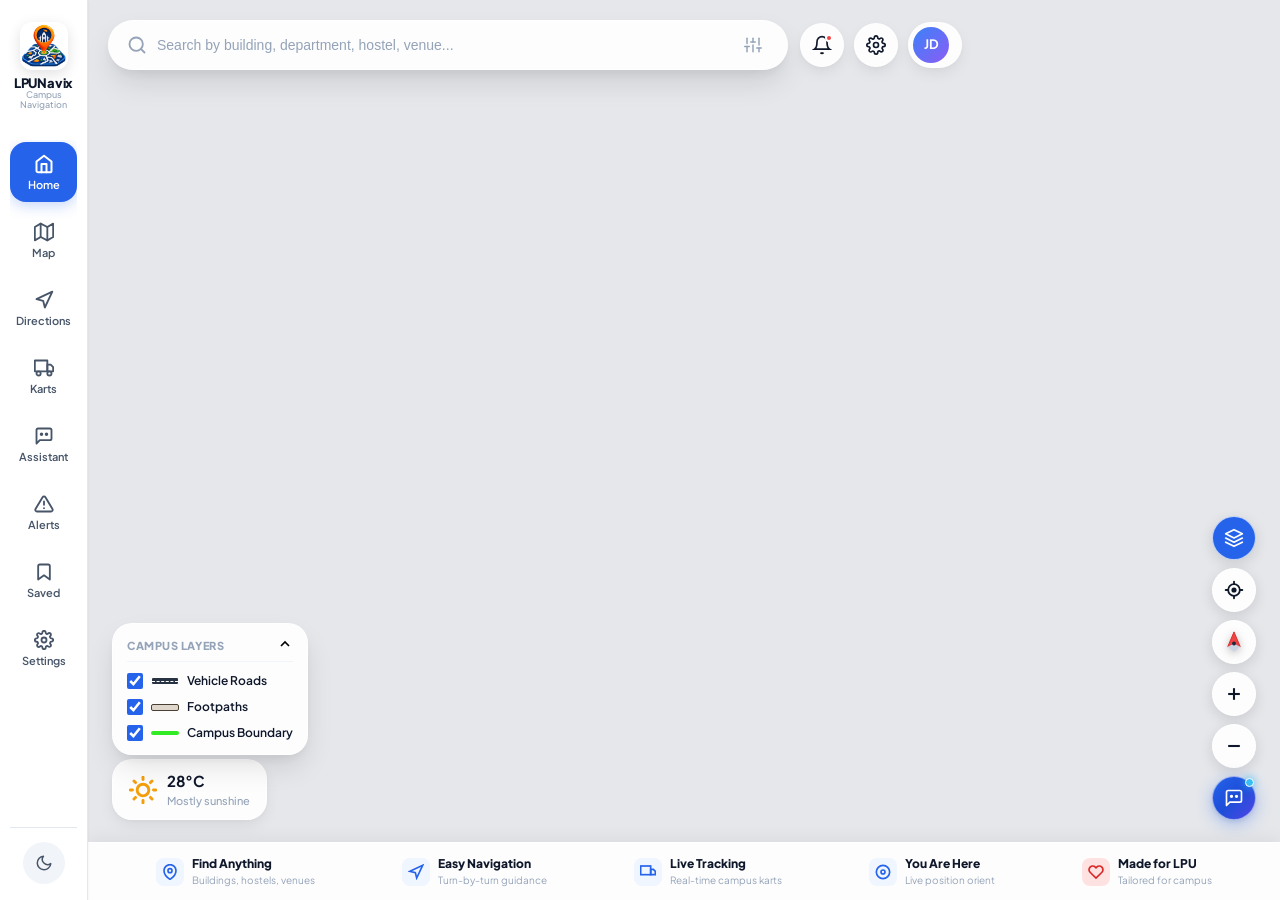
==== commit 9798a695: "improved location slide design" ====
--- a/index.html
+++ b/index.html
@@ -376,6 +376,8 @@
               <span class="location-dot-icon dot-origin" title="Starting Location"></span>
               <input id="direction-origin-input" class="input-location-field" type="search" name="campus_route_origin" placeholder="Starting point (e.g. Your location)" value="Your location" autocomplete="off" autocorrect="off" autocapitalize="off" spellcheck="false" enterkeyhint="search" data-lpignore="true" data-form-type="other" />
             </div>
+            <!-- Intermediate Stops Container -->
+            <div id="direction-panel-stops-container" class="direction-panel-stops-container"></div>
             <div class="input-location-row">
               <span class="location-dot-icon dot-dest" title="Destination Location"></span>
               <input id="direction-dest-input" class="input-location-field" type="search" name="campus_route_dest" placeholder="Choose destination (e.g. Block 25, UniMall)" value="" autocomplete="off" autocorrect="off" autocapitalize="off" spellcheck="false" enterkeyhint="search" data-lpignore="true" data-form-type="other" />
@@ -447,81 +449,144 @@
       </div>
 
       <!-- ======================================================================
-         PANEL 5: Location Detail Card / Sheet
+         PANEL 5: Modern Location Detail Slide (Two-State Minimized & Expanded)
          ====================================================================== -->
-      <div id="details-panel" class="side-panel-drawer">
-        <div class="panel-header">
-          <div class="panel-title-wrapper">
-            <div class="panel-header-icon">
-              <svg width="20" height="20" viewBox="0 0 24 24" fill="none" stroke="currentColor" stroke-width="2.5">
+      <div id="details-panel" class="side-panel-drawer location-detail-slide" data-state="minimized">
+        <!-- Drag Handle for Mobile Slide -->
+        <div class="loc-slide-drag-handle" id="loc-slide-drag-handle">
+          <span class="loc-drag-bar"></span>
+        </div>
+
+        <!-- 1. Minimized State View (First Half of User Image) -->
+        <div class="loc-slide-minimized-card" id="loc-slide-minimized-card">
+          <div class="loc-min-header-row">
+            <div class="loc-pin-icon-box">
+              <svg width="20" height="20" viewBox="0 0 24 24" fill="none" stroke="currentColor" stroke-width="2.2" stroke-linecap="round" stroke-linejoin="round">
                 <path d="M21 10c0 7-9 13-9 13s-9-6-9-13a9 9 0 0 1 18 0z"></path>
                 <circle cx="12" cy="10" r="3"></circle>
               </svg>
             </div>
-            <div>
-              <div class="panel-title-text">Location Details</div>
-              <div class="panel-subtitle-text">Campus Information</div>
-            </div>
-          </div>
-          <button class="panel-close-btn" title="Close Details">
-            <svg width="16" height="16" viewBox="0 0 24 24" fill="none" stroke="currentColor" stroke-width="2.5">
-              <line x1="18" y1="6" x2="6" y2="18"></line>
-              <line x1="6" y1="6" x2="18" y2="18"></line>
-            </svg>
-          </button>
-        </div>
-
-        <div class="panel-content">
-          <!-- Banner Photo -->
-          <div class="location-hero-banner">
-            <img id="detail-hero-img" class="location-hero-img" src="" alt="Location Banner" />
-            <div class="location-hero-overlay">
-              <h3 id="detail-title" class="loc-title">Placement Cell (TPC)</h3>
-              <span id="detail-floor" class="loc-floor-badge">Block 32, 2nd, 3rd &amp; 4th Floor</span>
-            </div>
-          </div>
-
-          <p id="detail-desc" class="loc-desc">
-            Training &amp; Placement Cell (TPC) handling campus placements, internships, industry connect programs, and MNC recruitment drives across the 2nd, 3rd, and 4th floors of Block 32.
-          </p>
-
-          <!-- Quick Action Buttons -->
-          <div class="loc-actions-row">
-            <button id="detail-get-directions-btn" class="btn-primary">
-              <svg width="16" height="16" viewBox="0 0 24 24" fill="none" stroke="currentColor" stroke-width="2.5">
+            <div class="loc-min-title-group" id="loc-min-click-expand">
+              <h3 class="loc-min-title" id="loc-min-title">Block 27 (CSE)</h3>
+              <div class="loc-min-subtitle" id="loc-min-subtitle">Campus Information</div>
+            </div>
+            <button class="loc-min-expand-btn" id="loc-min-expand-btn" title="Expand Details" type="button" aria-label="Expand Details">
+              <svg width="18" height="18" viewBox="0 0 24 24" fill="none" stroke="currentColor" stroke-width="2.5" stroke-linecap="round" stroke-linejoin="round">
+                <polyline points="18 15 12 9 6 15"></polyline>
+              </svg>
+            </button>
+          </div>
+
+          <!-- Facilities / Summary Row -->
+          <div class="loc-min-facilities-summary" id="loc-min-facilities-summary">
+            Classrooms • Computer Labs • Faculty Cabins
+          </div>
+
+          <!-- Action Buttons Row (Directions & Share) -->
+          <div class="loc-min-actions-row">
+            <button class="loc-min-btn-directions" id="loc-min-directions-btn" type="button">
+              <svg width="17" height="17" viewBox="0 0 24 24" fill="currentColor">
                 <polygon points="3 11 22 2 13 21 11 13 3 11"></polygon>
               </svg>
-              Directions
+              <span>Directions</span>
             </button>
-            <button class="btn-secondary" title="Save Place">
-              <svg width="16" height="16" viewBox="0 0 24 24" fill="none" stroke="currentColor" stroke-width="2">
-                <path d="M19 21l-7-5-7 5V5a2 2 0 0 1 2-2h10a2 2 0 0 1 2 2z"></path>
-              </svg>
-              Save
-            </button>
-            <button class="btn-secondary" title="Share Location">
-              <svg width="16" height="16" viewBox="0 0 24 24" fill="none" stroke="currentColor" stroke-width="2">
+            <button class="loc-min-btn-share" id="loc-min-share-btn" type="button">
+              <svg width="16" height="16" viewBox="0 0 24 24" fill="none" stroke="currentColor" stroke-width="2.2" stroke-linecap="round" stroke-linejoin="round">
                 <circle cx="18" cy="5" r="3"></circle>
                 <circle cx="6" cy="12" r="3"></circle>
                 <circle cx="18" cy="19" r="3"></circle>
                 <line x1="8.59" y1="13.51" x2="15.42" y2="17.49"></line>
                 <line x1="15.41" y1="6.51" x2="8.59" y2="10.49"></line>
               </svg>
-              Share
+              <span>Share</span>
             </button>
           </div>
-
-          <!-- Meta Information -->
+        </div>
+
+        <!-- 2. Expanded State View (Second Half of User Image) -->
+        <div class="loc-slide-expanded-card" id="loc-slide-expanded-card">
+          <!-- Expanded Header Row with Close Button -->
+          <div class="loc-exp-header-row">
+            <div class="loc-pin-icon-box">
+              <svg width="20" height="20" viewBox="0 0 24 24" fill="none" stroke="currentColor" stroke-width="2.2" stroke-linecap="round" stroke-linejoin="round">
+                <path d="M21 10c0 7-9 13-9 13s-9-6-9-13a9 9 0 0 1 18 0z"></path>
+                <circle cx="12" cy="10" r="3"></circle>
+              </svg>
+            </div>
+            <div class="loc-exp-title-group">
+              <h2 class="loc-exp-title">Location Details</h2>
+              <div class="loc-exp-subtitle">Campus Information</div>
+            </div>
+            <button class="loc-exp-close-btn panel-close-btn" id="loc-exp-close-btn" title="Close Details" type="button" aria-label="Close Details">
+              <svg width="16" height="16" viewBox="0 0 24 24" fill="none" stroke="currentColor" stroke-width="2.5" stroke-linecap="round" stroke-linejoin="round">
+                <line x1="18" y1="6" x2="6" y2="18"></line>
+                <line x1="6" y1="6" x2="18" y2="18"></line>
+              </svg>
+            </button>
+          </div>
+
+          <!-- Hero Image Banner with Dark Gradient and Text Overlay -->
+          <div class="location-hero-banner" id="loc-hero-banner">
+            <img id="detail-hero-img" class="location-hero-img" src="" alt="Location Banner" />
+            <div class="location-hero-overlay">
+              <h3 id="detail-title" class="loc-title">Block 27 (CSE)</h3>
+              <span id="detail-floor" class="loc-floor-badge">Multi-storey Block • Part of School of Computer Science &amp; Engineering (CSE)</span>
+            </div>
+          </div>
+
+          <!-- KEY FACILITIES / DETAILS: -->
+          <div class="loc-facilities-section">
+            <div class="loc-facilities-label">KEY FACILITIES / DETAILS:</div>
+            <div class="loc-facilities-chips" id="detail-facilities-chips">
+              <span class="loc-facility-chip">Classrooms</span>
+              <span class="loc-facility-chip">Computer Labs</span>
+              <span class="loc-facility-chip">Faculty Cabins</span>
+            </div>
+          </div>
+
+          <!-- 3-Button Action Row: Directions, Share, Add to Route -->
+          <div class="loc-exp-actions-row">
+            <button id="detail-get-directions-btn" class="loc-exp-btn-directions" type="button">
+              <svg width="16" height="16" viewBox="0 0 24 24" fill="currentColor">
+                <polygon points="3 11 22 2 13 21 11 13 3 11"></polygon>
+              </svg>
+              <span>Directions</span>
+            </button>
+            <button id="detail-share-btn" class="loc-exp-btn-secondary" type="button">
+              <svg width="16" height="16" viewBox="0 0 24 24" fill="none" stroke="currentColor" stroke-width="2.2" stroke-linecap="round" stroke-linejoin="round">
+                <circle cx="18" cy="5" r="3"></circle>
+                <circle cx="6" cy="12" r="3"></circle>
+                <circle cx="18" cy="19" r="3"></circle>
+                <line x1="8.59" y1="13.51" x2="15.42" y2="17.49"></line>
+                <line x1="15.41" y1="6.51" x2="8.59" y2="10.49"></line>
+              </svg>
+              <span>Share</span>
+            </button>
+            <button id="detail-add-route-btn" class="loc-exp-btn-secondary loc-btn-add-route" type="button">
+              <svg width="16" height="16" viewBox="0 0 24 24" fill="none" stroke="currentColor" stroke-width="2" stroke-linecap="round" stroke-linejoin="round">
+                <circle cx="10" cy="7" r="3"></circle>
+                <path d="M4 21v-2a4 4 0 0 1 4-4h4a4 4 0 0 1 4 4v2"></path>
+                <line x1="19" y1="8" x2="19" y2="14"></line>
+                <line x1="16" y1="11" x2="22" y2="11"></line>
+              </svg>
+              <span>Add to Route</span>
+            </button>
+          </div>
+
+          <!-- Meta Information (Opening Hours & Contact) -->
           <div class="loc-details-meta">
             <div class="meta-row">
               <span class="meta-label">Opening Hours</span>
-              <span id="detail-hours" class="meta-value">09:00 AM - 05:30 PM</span>
+              <span id="detail-hours" class="meta-value">8:00 AM – 5:30 PM</span>
             </div>
             <div class="meta-row">
               <span class="meta-label">Contact</span>
-              <span id="detail-phone" class="meta-value">01824-500031</span>
-            </div>
-          </div>
+              <span id="detail-phone" class="meta-value">N/A</span>
+            </div>
+          </div>
+
+          <!-- Personnel Info or Extra details (dynamically shown if available) -->
+          <div id="detail-personnel-block" class="loc-personnel-block" style="display: none;"></div>
         </div>
       </div>
 
@@ -1202,6 +1267,90 @@
     </div>
   </div>
 
+  <!-- ========================================================================
+     🌐 Share Location Modal (Multi-Channel Sharing & Copy Link)
+     ======================================================================== -->
+  <div id="share-modal-overlay" class="share-modal-overlay" style="display: none;">
+    <div class="share-modal-backdrop" id="share-modal-backdrop"></div>
+    <div class="share-modal-card">
+      <div class="share-modal-header">
+        <div class="share-modal-title">Share Location</div>
+        <button class="share-modal-close-btn" id="share-modal-close-btn" type="button" title="Close Share Dialog">
+          <svg width="18" height="18" viewBox="0 0 24 24" fill="none" stroke="currentColor" stroke-width="2.5" stroke-linecap="round" stroke-linejoin="round">
+            <line x1="18" y1="6" x2="6" y2="18"></line>
+            <line x1="6" y1="6" x2="18" y2="18"></line>
+          </svg>
+        </button>
+      </div>
+
+      <div class="share-modal-body">
+        <div class="share-loc-preview">
+          <div class="share-loc-icon">
+            <svg width="20" height="20" viewBox="0 0 24 24" fill="none" stroke="currentColor" stroke-width="2.2" stroke-linecap="round" stroke-linejoin="round">
+              <path d="M21 10c0 7-9 13-9 13s-9-6-9-13a9 9 0 0 1 18 0z"></path>
+              <circle cx="12" cy="10" r="3"></circle>
+            </svg>
+          </div>
+          <div class="share-loc-details">
+            <div class="share-loc-name" id="share-modal-loc-name">Block 27 (CSE)</div>
+            <div class="share-loc-sub">Lovely Professional University Campus</div>
+          </div>
+        </div>
+
+        <div class="share-link-row">
+          <input type="text" id="share-modal-link-input" class="share-link-input" readonly spellcheck="false" />
+          <button type="button" id="share-modal-copy-btn" class="share-copy-btn">
+            <svg width="16" height="16" viewBox="0 0 24 24" fill="none" stroke="currentColor" stroke-width="2" stroke-linecap="round" stroke-linejoin="round">
+              <rect x="9" y="9" width="13" height="13" rx="2" ry="2"></rect>
+              <path d="M5 15H4a2 2 0 0 1-2-2V4a2 2 0 0 1 2-2h9a2 2 0 0 1 2 2v1"></path>
+            </svg>
+            <span id="share-copy-text">Copy</span>
+          </button>
+        </div>
+
+        <div class="share-options-label">Share to</div>
+        <div class="share-options-grid">
+          <button class="share-opt-btn" id="share-opt-whatsapp" type="button">
+            <div class="share-opt-icon whatsapp-bg">
+              <svg width="22" height="22" viewBox="0 0 24 24" fill="currentColor">
+                <path d="M17.472 14.382c-.301-.15-1.78-.879-2.056-.98-.276-.1-.477-.15-.678.15-.2.3-.778.98-.953 1.18-.175.2-.351.226-.652.075-.301-.15-1.272-.469-2.423-1.496-.896-.799-1.5-1.787-1.676-2.088-.175-.301-.019-.464.132-.614.136-.135.301-.351.451-.527.151-.175.201-.3.301-.5.101-.2.05-.376-.025-.526-.075-.15-.678-1.634-.929-2.239-.245-.589-.494-.509-.678-.518-.175-.009-.376-.01-.577-.01-.2 0-.527.075-.803.376s-1.054 1.03-1.054 2.511c0 1.482 1.079 2.912 1.23 3.113.15.201 2.124 3.243 5.145 4.548.719.311 1.28.497 1.718.636.722.23 1.378.198 1.898.12.579-.087 1.78-.727 2.03-1.429.25-.702.25-1.304.175-1.429-.075-.125-.276-.2-.577-.35zM12.04 2C6.51 2 2.03 6.48 2.03 12.01c0 1.97.57 3.81 1.57 5.37L2 22l4.78-1.53c1.5 1.02 3.3 1.58 5.26 1.58 5.53 0 10.01-4.48 10.01-10.01C22.05 6.48 17.57 2 12.04 2z"/>
+              </svg>
+            </div>
+            <span>WhatsApp</span>
+          </button>
+
+          <button class="share-opt-btn" id="share-opt-telegram" type="button">
+            <div class="share-opt-icon telegram-bg">
+              <svg width="22" height="22" viewBox="0 0 24 24" fill="currentColor">
+                <path d="M12 2C6.48 2 2 6.48 2 12s4.48 10 10 10 10-4.48 10-10S17.52 2 12 2zm4.64 6.8c-.15 1.58-.8 5.42-1.13 7.19-.14.75-.42 1-.68 1.03-.58.05-1.02-.38-1.58-.75-.88-.58-1.38-.94-2.23-1.5-.99-.65-.35-1.01.22-1.59.15-.15 2.71-2.48 2.76-2.69a.2.2 0 0 0-.05-.18c-.06-.05-.14-.03-.21-.02-.09.02-1.49.95-4.22 2.79-.4.27-.76.41-1.08.4-.36-.01-1.04-.2-1.55-.37-.63-.2-1.12-.31-1.08-.66.02-.18.27-.36.75-.55 2.92-1.27 4.86-2.11 5.83-2.51 2.78-1.16 3.35-1.36 3.73-1.36.08 0 .27.02.39.12.1.08.13.19.14.27-.01.06.01.24 0 .38z"/>
+              </svg>
+            </div>
+            <span>Telegram</span>
+          </button>
+
+          <button class="share-opt-btn" id="share-opt-twitter" type="button">
+            <div class="share-opt-icon twitter-bg">
+              <svg width="18" height="18" viewBox="0 0 24 24" fill="currentColor">
+                <path d="M18.244 2.25h3.308l-7.227 8.26 8.502 11.24H16.17l-5.214-6.817L4.99 21.75H1.68l7.73-8.835L1.254 2.25H8.08l4.713 6.231zm-1.161 17.52h1.833L7.084 4.126H5.117z"/>
+              </svg>
+            </div>
+            <span>X / Twitter</span>
+          </button>
+
+          <button class="share-opt-btn" id="share-opt-email" type="button">
+            <div class="share-opt-icon email-bg">
+              <svg width="20" height="20" viewBox="0 0 24 24" fill="none" stroke="currentColor" stroke-width="2">
+                <path d="M4 4h16c1.1 0 2 .9 2 2v12c0 1.1-.9 2-2 2H4c-1.1 0-2-.9-2-2V6c0-1.1.9-2 2-2z"></path>
+                <polyline points="22,6 12,13 2,6"></polyline>
+              </svg>
+            </div>
+            <span>Email</span>
+          </button>
+        </div>
+      </div>
+    </div>
+  </div>
+
   <!-- Core Scripts -->
   <script src="https://unpkg.com/maplibre-gl@5.6.2/dist/maplibre-gl.js"></script>
   <script src="js/data.js"></script>
--- a/css/panels.css
+++ b/css/panels.css
@@ -157,6 +157,72 @@
   border-color: var(--border-focus);
 }
 
+/* Directions Drawer Stops Container */
+.direction-panel-stops-container {
+  display: flex;
+  flex-direction: column;
+  gap: 8px;
+  width: 100%;
+}
+
+.direction-panel-stop-row {
+  display: flex;
+  align-items: center;
+  gap: 10px;
+  background: var(--bg-surface);
+  border: 1px solid var(--border-light);
+  border-radius: var(--radius-md);
+  padding: 4px 8px 4px 10px;
+  position: relative;
+}
+
+.direction-panel-stop-dot {
+  width: 18px;
+  height: 18px;
+  border-radius: 50%;
+  background: #f59e0b;
+  color: #fff;
+  font-size: 11px;
+  font-weight: 700;
+  display: flex;
+  align-items: center;
+  justify-content: center;
+  flex-shrink: 0;
+}
+
+.direction-panel-stop-input-wrap {
+  flex: 1;
+  position: relative;
+}
+
+.direction-panel-stop-input {
+  border: none !important;
+  background: transparent !important;
+  padding: 6px 4px !important;
+  font-size: 13px !important;
+  font-weight: 600 !important;
+  color: var(--text-primary) !important;
+  width: 100%;
+}
+
+.direction-panel-stop-remove-btn {
+  background: none;
+  border: none;
+  cursor: pointer;
+  color: var(--text-muted);
+  display: flex;
+  align-items: center;
+  justify-content: center;
+  padding: 4px;
+  border-radius: var(--radius-sm);
+  transition: all 0.2s ease;
+}
+
+.direction-panel-stop-remove-btn:hover {
+  color: var(--color-danger);
+  background: rgba(239, 68, 68, 0.1);
+}
+
 .swap-locations-btn {
   position: absolute;
   right: 14px;
@@ -550,16 +616,260 @@
 }
 
 /* ==========================================================================
-   Panel 5: Location Detail Card / Modal
+   Panel 5: Modern Location Detail Slide (Two-State Minimized & Expanded)
    ========================================================================== */
+
+.location-detail-slide {
+  background: var(--bg-surface);
+  border: 1px solid var(--border-light);
+  border-radius: var(--radius-xl);
+  box-shadow: 0 10px 40px rgba(0, 0, 0, 0.15);
+  transition: transform 0.32s cubic-bezier(0.32, 0.72, 0, 1), max-height 0.32s cubic-bezier(0.32, 0.72, 0, 1), opacity 0.25s ease;
+  overflow: hidden;
+  display: flex;
+  flex-direction: column;
+}
+
+/* Drag Handle */
+.loc-slide-drag-handle {
+  width: 100%;
+  padding: 8px 0 4px 0;
+  display: flex;
+  justify-content: center;
+  align-items: center;
+  cursor: grab;
+  touch-action: none;
+  background: transparent;
+}
+
+.loc-drag-bar {
+  width: 36px;
+  height: 4.5px;
+  border-radius: 4px;
+  background-color: #cbd5e1;
+  transition: background-color 0.2s ease, width 0.2s ease;
+}
+
+.loc-slide-drag-handle:hover .loc-drag-bar {
+  background-color: #94a3b8;
+  width: 44px;
+}
+
+/* State Visibility Switching */
+.location-detail-slide .loc-slide-minimized-card {
+  display: block;
+}
+.location-detail-slide .loc-slide-expanded-card {
+  display: none;
+}
+
+.location-detail-slide.expanded .loc-slide-minimized-card,
+.location-detail-slide[data-state="expanded"] .loc-slide-minimized-card {
+  display: none;
+}
+.location-detail-slide.expanded .loc-slide-expanded-card,
+.location-detail-slide[data-state="expanded"] .loc-slide-expanded-card {
+  display: block;
+}
+
+/* --- 1. Minimized State Card --- */
+.loc-slide-minimized-card {
+  padding: 0 16px 14px 16px;
+}
+
+.loc-min-header-row {
+  display: flex;
+  align-items: center;
+  gap: 12px;
+  margin-top: 2px;
+}
+
+.loc-pin-icon-box {
+  width: 40px;
+  height: 40px;
+  min-width: 40px;
+  border-radius: 12px;
+  background: #eff6ff;
+  border: 1px solid #dbeafe;
+  color: #2563eb;
+  display: flex;
+  align-items: center;
+  justify-content: center;
+  flex-shrink: 0;
+}
+
+.loc-min-title-group {
+  flex: 1;
+  min-width: 0;
+  cursor: pointer;
+}
+
+.loc-min-title {
+  font-size: 16.5px;
+  font-weight: 700;
+  color: var(--text-primary);
+  margin: 0;
+  line-height: 1.25;
+  white-space: nowrap;
+  overflow: hidden;
+  text-overflow: ellipsis;
+  letter-spacing: -0.2px;
+}
+
+.loc-min-subtitle {
+  font-size: 12.5px;
+  color: var(--text-muted);
+  margin-top: 2px;
+  font-weight: 500;
+}
+
+.loc-min-expand-btn {
+  width: 36px;
+  height: 36px;
+  border-radius: 50%;
+  background: var(--bg-pill, #f1f5f9);
+  border: none;
+  color: var(--text-secondary, #475569);
+  display: flex;
+  align-items: center;
+  justify-content: center;
+  cursor: pointer;
+  transition: all 0.2s ease;
+  flex-shrink: 0;
+}
+
+.loc-min-expand-btn:hover {
+  background: #e2e8f0;
+  color: #1e293b;
+  transform: translateY(-1px);
+}
+
+.loc-min-facilities-summary {
+  font-size: 13px;
+  color: var(--text-muted, #64748b);
+  font-weight: 500;
+  margin: 8px 0 12px 0;
+  white-space: nowrap;
+  overflow: hidden;
+  text-overflow: ellipsis;
+  padding-left: 2px;
+}
+
+.loc-min-actions-row {
+  display: flex;
+  gap: 10px;
+  align-items: center;
+}
+
+.loc-min-btn-directions {
+  flex: 1;
+  height: 44px;
+  border-radius: 13px;
+  background: #2563eb;
+  color: #ffffff;
+  border: none;
+  font-size: 14px;
+  font-weight: 600;
+  display: flex;
+  align-items: center;
+  justify-content: center;
+  gap: 8px;
+  cursor: pointer;
+  transition: all 0.2s ease;
+  box-shadow: 0 3px 10px rgba(37, 99, 235, 0.25);
+}
+
+.loc-min-btn-directions:hover {
+  background: #1d4ed8;
+  transform: translateY(-1px);
+}
+
+.loc-min-btn-share {
+  width: 100px;
+  height: 44px;
+  border-radius: 13px;
+  background: var(--bg-surface, #ffffff);
+  border: 1.5px solid var(--border-light, #e2e8f0);
+  color: var(--text-primary, #1e293b);
+  font-size: 13.5px;
+  font-weight: 600;
+  display: flex;
+  align-items: center;
+  justify-content: center;
+  gap: 6px;
+  cursor: pointer;
+  transition: all 0.2s ease;
+}
+
+.loc-min-btn-share:hover {
+  background: var(--bg-hover, #f8fafc);
+  border-color: #cbd5e1;
+}
+
+/* --- 2. Expanded State Card --- */
+.loc-slide-expanded-card {
+  padding: 0 16px 16px 16px;
+  overflow-y: auto;
+  max-height: calc(85dvh - 30px);
+}
+
+.loc-exp-header-row {
+  display: flex;
+  align-items: center;
+  justify-content: space-between;
+  gap: 12px;
+  padding: 2px 0 10px 0;
+}
+
+.loc-exp-title-group {
+  flex: 1;
+}
+
+.loc-exp-title {
+  font-size: 17.5px;
+  font-weight: 700;
+  color: var(--text-primary, #0f172a);
+  margin: 0;
+  line-height: 1.25;
+  letter-spacing: -0.2px;
+}
+
+.loc-exp-subtitle {
+  font-size: 12px;
+  color: var(--text-muted, #64748b);
+  margin-top: 2px;
+  font-weight: 500;
+}
+
+.loc-exp-close-btn {
+  width: 34px;
+  height: 34px;
+  border-radius: 50%;
+  background: var(--bg-pill, #f1f5f9);
+  border: none;
+  color: var(--text-muted, #64748b);
+  display: flex;
+  align-items: center;
+  justify-content: center;
+  cursor: pointer;
+  transition: all 0.2s ease;
+  flex-shrink: 0;
+}
+
+.loc-exp-close-btn:hover {
+  background: #fee2e2;
+  color: #dc2626;
+}
 
 .location-hero-banner {
   width: 100%;
-  height: 180px;
-  border-radius: var(--radius-lg);
+  height: 165px;
+  border-radius: 16px;
   overflow: hidden;
   position: relative;
-  background: linear-gradient(135deg, #1e293b 0%, #0f172a 100%);
+  background: #1e293b;
+  box-shadow: 0 4px 16px rgba(0, 0, 0, 0.08);
+  margin-top: 2px;
 }
 
 .location-hero-img {
@@ -571,62 +881,428 @@
 
 .location-hero-overlay {
   position: absolute;
-  bottom: 0;
-  left: 0;
-  right: 0;
-  padding: 12px 16px;
-  background: linear-gradient(to top, rgba(0,0,0,0.8) 0%, transparent 100%);
-  color: #fff;
+  inset: 0;
+  background: linear-gradient(to top, rgba(15, 23, 42, 0.95) 0%, rgba(15, 23, 42, 0.5) 50%, rgba(0, 0, 0, 0) 100%);
+  display: flex;
+  flex-direction: column;
+  justify-content: flex-end;
+  padding: 14px 16px;
+  color: #ffffff;
 }
 
 .loc-title {
-  font-size: 18px;
-  font-weight: 800;
+  font-size: 17.5px;
+  font-weight: 700;
   color: #ffffff;
+  margin: 0 0 3px 0;
+  letter-spacing: -0.2px;
 }
 
 .loc-floor-badge {
   font-size: 12px;
+  color: rgba(255, 255, 255, 0.88);
+  font-weight: 500;
+  line-height: 1.35;
+}
+
+.loc-facilities-section {
+  margin-top: 14px;
+}
+
+.loc-facilities-label {
+  font-size: 11px;
+  font-weight: 700;
+  color: var(--text-muted, #64748b);
+  letter-spacing: 0.5px;
+  text-transform: uppercase;
+  margin-bottom: 8px;
+}
+
+.loc-facilities-chips {
+  display: flex;
+  flex-wrap: wrap;
+  gap: 8px;
+}
+
+.loc-facility-chip {
+  padding: 5px 12px;
+  border-radius: 20px;
+  background: var(--bg-pill, #f1f5f9);
+  border: 1px solid var(--border-light, #e2e8f0);
+  font-size: 12px;
+  font-weight: 600;
+  color: var(--text-secondary, #475569);
+  display: inline-flex;
+  align-items: center;
+}
+
+.loc-exp-actions-row {
+  display: flex;
+  gap: 8px;
+  margin-top: 14px;
+}
+
+.loc-exp-btn-directions {
+  flex: 1.15;
+  height: 42px;
+  border-radius: 12px;
+  background: #2563eb;
+  color: #ffffff;
+  border: none;
+  font-size: 13.5px;
+  font-weight: 600;
+  display: flex;
+  align-items: center;
+  justify-content: center;
+  gap: 6px;
+  cursor: pointer;
+  transition: all 0.2s ease;
+  box-shadow: 0 2px 8px rgba(37, 99, 235, 0.25);
+}
+
+.loc-exp-btn-directions:hover {
+  background: #1d4ed8;
+  transform: translateY(-1px);
+}
+
+.loc-exp-btn-secondary {
+  flex: 1;
+  height: 42px;
+  border-radius: 12px;
+  background: var(--bg-surface, #ffffff);
+  border: 1.5px solid var(--border-light, #e2e8f0);
+  color: var(--text-primary, #1e293b);
+  font-size: 13px;
+  font-weight: 600;
+  display: flex;
+  align-items: center;
+  justify-content: center;
+  gap: 6px;
+  cursor: pointer;
+  transition: all 0.2s ease;
+}
+
+.loc-exp-btn-secondary:hover {
+  background: var(--bg-hover, #f8fafc);
+  border-color: #cbd5e1;
+}
+
+.loc-btn-add-route {
+  flex: 1.3;
+  font-size: 12.5px;
+}
+
+.loc-details-meta {
+  margin-top: 14px;
+  background: var(--bg-surface, #ffffff);
+  border: 1.5px solid var(--border-light, #e2e8f0);
+  border-radius: 14px;
+  padding: 2px 14px;
+  display: flex;
+  flex-direction: column;
+}
+
+.meta-row {
+  display: flex;
+  justify-content: space-between;
+  align-items: center;
+  padding: 9px 0;
+  border-bottom: 1px solid var(--border-light, #f1f5f9);
+}
+
+.meta-row:last-child {
+  border-bottom: none;
+}
+
+.meta-label {
+  color: var(--text-muted, #64748b);
+  font-size: 13px;
+  font-weight: 500;
+}
+
+.meta-value {
+  color: var(--text-primary, #0f172a);
+  font-size: 13px;
+  font-weight: 700;
+}
+
+/* ==========================================================================
+   Share Location Modal
+   ========================================================================== */
+
+.share-modal-overlay {
+  position: fixed;
+  inset: 0;
+  z-index: 2000;
+  display: flex;
+  align-items: center;
+  justify-content: center;
+  padding: 16px;
+}
+
+.share-modal-backdrop {
+  position: absolute;
+  inset: 0;
+  background: rgba(15, 23, 42, 0.55);
+  backdrop-filter: blur(6px);
+  -webkit-backdrop-filter: blur(6px);
+}
+
+.share-modal-card {
+  position: relative;
+  background: var(--bg-surface, #ffffff);
+  border-radius: 20px;
+  width: 100%;
+  max-width: 420px;
+  box-shadow: 0 20px 40px rgba(0, 0, 0, 0.2);
+  border: 1px solid var(--border-light, #e2e8f0);
+  overflow: hidden;
+  animation: modalPopIn 0.25s cubic-bezier(0.16, 1, 0.3, 1);
+  z-index: 2001;
+}
+
+@keyframes modalPopIn {
+  from { opacity: 0; transform: scale(0.95) translateY(10px); }
+  to { opacity: 1; transform: scale(1) translateY(0); }
+}
+
+.share-modal-header {
+  padding: 16px 20px;
+  display: flex;
+  align-items: center;
+  justify-content: space-between;
+  border-bottom: 1px solid var(--border-light, #f1f5f9);
+}
+
+.share-modal-title {
+  font-size: 16px;
+  font-weight: 700;
+  color: var(--text-primary, #0f172a);
+}
+
+.share-modal-close-btn {
+  width: 32px;
+  height: 32px;
+  border-radius: 50%;
+  background: var(--bg-pill, #f1f5f9);
+  border: none;
+  color: var(--text-muted, #64748b);
+  display: flex;
+  align-items: center;
+  justify-content: center;
+  cursor: pointer;
+  transition: all 0.2s ease;
+}
+
+.share-modal-close-btn:hover {
+  background: #fee2e2;
+  color: #dc2626;
+}
+
+.share-modal-body {
+  padding: 18px 20px 22px 20px;
+}
+
+.share-loc-preview {
+  display: flex;
+  align-items: center;
+  gap: 12px;
+  padding: 10px 14px;
+  background: var(--bg-card, #f8fafc);
+  border: 1px solid var(--border-light, #e2e8f0);
+  border-radius: 12px;
+  margin-bottom: 16px;
+}
+
+.share-loc-icon {
+  width: 38px;
+  height: 38px;
+  border-radius: 10px;
+  background: #eff6ff;
+  border: 1px solid #dbeafe;
+  color: #2563eb;
+  display: flex;
+  align-items: center;
+  justify-content: center;
+  flex-shrink: 0;
+}
+
+.share-loc-details {
+  flex: 1;
+  min-width: 0;
+}
+
+.share-loc-name {
+  font-size: 14px;
+  font-weight: 700;
+  color: var(--text-primary, #0f172a);
+  white-space: nowrap;
+  overflow: hidden;
+  text-overflow: ellipsis;
+}
+
+.share-loc-sub {
+  font-size: 11.5px;
+  color: var(--text-muted, #64748b);
+  margin-top: 1px;
+}
+
+.share-link-row {
+  display: flex;
+  align-items: center;
+  gap: 8px;
+  background: var(--bg-pill, #f1f5f9);
+  border: 1.5px solid var(--border-light, #e2e8f0);
+  border-radius: 12px;
+  padding: 4px 6px 4px 12px;
+  margin-bottom: 20px;
+}
+
+.share-link-input {
+  flex: 1;
+  border: none;
+  background: transparent;
+  font-size: 12.5px;
+  color: var(--text-secondary, #334155);
+  outline: none;
+  font-family: inherit;
+}
+
+.share-copy-btn {
+  padding: 8px 14px;
+  border-radius: 9px;
+  background: #2563eb;
+  color: #ffffff;
+  border: none;
+  font-size: 12.5px;
+  font-weight: 600;
+  display: flex;
+  align-items: center;
+  gap: 5px;
+  cursor: pointer;
+  transition: all 0.2s ease;
+  white-space: nowrap;
+}
+
+.share-copy-btn:hover {
+  background: #1d4ed8;
+}
+
+.share-options-label {
+  font-size: 11.5px;
+  font-weight: 700;
+  color: var(--text-muted, #64748b);
+  text-transform: uppercase;
+  letter-spacing: 0.5px;
+  margin-bottom: 12px;
+}
+
+.share-options-grid {
+  display: grid;
+  grid-template-columns: repeat(4, 1fr);
+  gap: 10px;
+}
+
+.share-opt-btn {
+  display: flex;
+  flex-direction: column;
+  align-items: center;
+  gap: 6px;
+  background: transparent;
+  border: none;
+  cursor: pointer;
+  padding: 6px;
+  border-radius: 12px;
+  transition: all 0.2s ease;
+}
+
+.share-opt-btn:hover {
+  background: var(--bg-hover, #f8fafc);
+  transform: translateY(-2px);
+}
+
+.share-opt-btn span {
+  font-size: 11.5px;
+  font-weight: 600;
+  color: var(--text-secondary, #334155);
+}
+
+.share-opt-icon {
+  width: 48px;
+  height: 48px;
+  border-radius: 14px;
+  display: flex;
+  align-items: center;
+  justify-content: center;
+  color: #ffffff;
+  box-shadow: 0 4px 10px rgba(0, 0, 0, 0.12);
+}
+
+.whatsapp-bg { background: #25D366; }
+.telegram-bg { background: #229ED9; }
+.twitter-bg { background: #0f172a; }
+.email-bg { background: #2563eb; }
+
+/* Dark Theme Adjustments for Location Detail Slide & Share Modal */
+[data-theme="dark"] .location-detail-slide {
+  background: #1e293b;
+  border-color: rgba(255, 255, 255, 0.1);
+}
+
+[data-theme="dark"] .loc-min-btn-share,
+[data-theme="dark"] .loc-exp-btn-secondary {
+  background: #334155;
+  border-color: #475569;
+  color: #f8fafc;
+}
+
+[data-theme="dark"] .loc-facility-chip {
+  background: #334155;
+  border-color: #475569;
   color: #cbd5e1;
 }
 
-.loc-desc {
-  font-size: 13px;
-  line-height: 1.6;
-  color: var(--text-secondary);
-}
-
-.loc-actions-row {
-  display: grid;
-  grid-template-columns: 2fr 1fr 1fr;
-  gap: 8px;
-}
-
-.loc-details-meta {
-  background: var(--bg-card);
-  border: 1px solid var(--border-light);
-  border-radius: var(--radius-md);
-  padding: 12px;
-  display: flex;
-  flex-direction: column;
-  gap: 8px;
-  font-size: 12px;
-}
-
-.meta-row {
-  display: flex;
-  justify-content: space-between;
-  align-items: center;
-}
-
-.meta-label {
-  color: var(--text-muted);
-  font-weight: 600;
-}
-
-.meta-value {
-  color: var(--text-primary);
-  font-weight: 700;
+[data-theme="dark"] .loc-details-meta {
+  background: #1e293b;
+  border-color: #334155;
+}
+
+[data-theme="dark"] .meta-row {
+  border-bottom-color: #334155;
+}
+
+[data-theme="dark"] .loc-min-expand-btn,
+[data-theme="dark"] .loc-exp-close-btn,
+[data-theme="dark"] .share-modal-close-btn {
+  background: #334155;
+  color: #cbd5e1;
+}
+
+[data-theme="dark"] .share-modal-card {
+  background: #1e293b;
+  border-color: #334155;
+}
+
+[data-theme="dark"] .share-loc-preview {
+  background: #0f172a;
+  border-color: #334155;
+}
+
+[data-theme="dark"] .share-link-row {
+  background: #0f172a;
+  border-color: #334155;
+}
+
+[data-theme="dark"] .share-link-input {
+  color: #cbd5e1;
+}
+
+[data-theme="dark"] .share-opt-btn span {
+  color: #cbd5e1;
+}
+
+[data-theme="dark"] .share-modal-header {
+  border-bottom-color: #334155;
 }
 
 /* ==========================================================================
@@ -2162,3 +2838,169 @@
   border-color: rgba(148, 163, 184, 0.2);
   color: #94a3b8;
 }
+
+/* ==========================================================================
+   Responsive Sliding Behavior for Location Detail Slide (Desktop & Mobile)
+   ========================================================================== */
+@media (min-width: 769px) {
+  .side-panel-drawer.location-detail-slide,
+  .location-detail-slide {
+    position: absolute !important;
+    left: 20px !important;
+    width: 400px !important;
+    max-width: calc(100vw - 40px) !important;
+    bottom: 24px !important;
+    top: auto !important;
+    z-index: 1025 !important;
+    transform: translateY(30px);
+    opacity: 0;
+    pointer-events: none;
+    transition: transform 0.32s cubic-bezier(0.22, 1, 0.36, 1), opacity 0.25s ease, max-height 0.32s cubic-bezier(0.22, 1, 0.36, 1);
+  }
+  .side-panel-drawer.location-detail-slide.active,
+  .location-detail-slide.active {
+    transform: translateY(0) !important;
+    opacity: 1 !important;
+    pointer-events: auto !important;
+  }
+  .location-detail-slide.minimized,
+  .location-detail-slide[data-state="minimized"] {
+    max-height: 250px;
+  }
+  .location-detail-slide.expanded,
+  .location-detail-slide[data-state="expanded"] {
+    max-height: calc(100vh - 120px);
+    overflow-y: auto;
+  }
+  .location-detail-slide.minimized .loc-slide-minimized-card,
+  .location-detail-slide[data-state="minimized"] .loc-slide-minimized-card {
+    display: block;
+    opacity: 1;
+    pointer-events: auto;
+  }
+  .location-detail-slide.minimized .loc-slide-expanded-card,
+  .location-detail-slide[data-state="minimized"] .loc-slide-expanded-card {
+    display: none;
+    opacity: 0;
+    pointer-events: none;
+  }
+  .location-detail-slide.expanded .loc-slide-minimized-card,
+  .location-detail-slide[data-state="expanded"] .loc-slide-minimized-card {
+    display: none;
+    opacity: 0;
+    pointer-events: none;
+  }
+  .location-detail-slide.expanded .loc-slide-expanded-card,
+  .location-detail-slide[data-state="expanded"] .loc-slide-expanded-card {
+    display: block;
+    opacity: 1;
+    pointer-events: auto;
+  }
+}
+
+@media (max-width: 768px) {
+  .side-panel-drawer.location-detail-slide,
+  .location-detail-slide {
+    position: fixed !important;
+    bottom: 0 !important;
+    left: 0 !important;
+    right: 0 !important;
+    width: 100vw !important;
+    max-width: 100vw !important;
+    top: auto !important;
+    height: min(84dvh, 620px) !important;
+    max-height: min(84dvh, 620px) !important;
+    border-radius: 26px 26px 0 0;
+    border-bottom: none;
+    z-index: 1045 !important;
+    transform: translateY(105%);
+    opacity: 1 !important;
+    pointer-events: none;
+    box-shadow: 0 -10px 40px rgba(0, 0, 0, 0.2);
+    padding-bottom: calc(14px + env(safe-area-inset-bottom, 0px));
+    transition: transform 0.38s cubic-bezier(0.22, 1, 0.36, 1);
+    will-change: transform;
+    overflow: hidden;
+  }
+
+  .side-panel-drawer.location-detail-slide.active,
+  .location-detail-slide.active {
+    pointer-events: auto !important;
+  }
+
+  .side-panel-drawer.location-detail-slide.active.minimized,
+  .side-panel-drawer.location-detail-slide.active[data-state="minimized"],
+  .location-detail-slide.active.minimized,
+  .location-detail-slide.active[data-state="minimized"] {
+    transform: translateY(calc(100% - 175px));
+  }
+
+  .side-panel-drawer.location-detail-slide.active.expanded,
+  .side-panel-drawer.location-detail-slide.active[data-state="expanded"],
+  .location-detail-slide.active.expanded,
+  .location-detail-slide.active[data-state="expanded"] {
+    transform: translateY(0);
+  }
+
+  /* Minimized state card on mobile: positioned at top under drag handle */
+  .location-detail-slide .loc-slide-minimized-card {
+    position: absolute;
+    top: 26px;
+    left: 0;
+    right: 0;
+    z-index: 5;
+    opacity: 1;
+    pointer-events: auto;
+    transform: translateY(0);
+    transition: opacity 0.25s ease, transform 0.25s ease;
+    display: block !important;
+  }
+
+  /* Expanded state card on mobile: fills sheet below handle, scrollable */
+  .location-detail-slide .loc-slide-expanded-card {
+    position: absolute;
+    top: 26px;
+    left: 0;
+    right: 0;
+    bottom: 0;
+    z-index: 4;
+    opacity: 0;
+    pointer-events: none;
+    transform: translateY(14px);
+    overflow-y: auto;
+    -webkit-overflow-scrolling: touch;
+    transition: opacity 0.28s ease, transform 0.28s ease;
+    display: block !important;
+  }
+
+  /* Expanded mode active classes */
+  .location-detail-slide.expanded .loc-slide-minimized-card,
+  .location-detail-slide[data-state="expanded"] .loc-slide-minimized-card {
+    opacity: 0;
+    pointer-events: none;
+    transform: translateY(-14px);
+  }
+
+  .location-detail-slide.expanded .loc-slide-expanded-card,
+  .location-detail-slide[data-state="expanded"] .loc-slide-expanded-card {
+    opacity: 1;
+    pointer-events: auto;
+    transform: translateY(0);
+  }
+
+  /* Minimized mode active classes */
+  .location-detail-slide.minimized .loc-slide-minimized-card,
+  .location-detail-slide[data-state="minimized"] .loc-slide-minimized-card {
+    opacity: 1;
+    pointer-events: auto;
+    transform: translateY(0);
+  }
+
+  .location-detail-slide.minimized .loc-slide-expanded-card,
+  .location-detail-slide[data-state="minimized"] .loc-slide-expanded-card {
+    opacity: 0;
+    pointer-events: none;
+    transform: translateY(14px);
+  }
+}
+
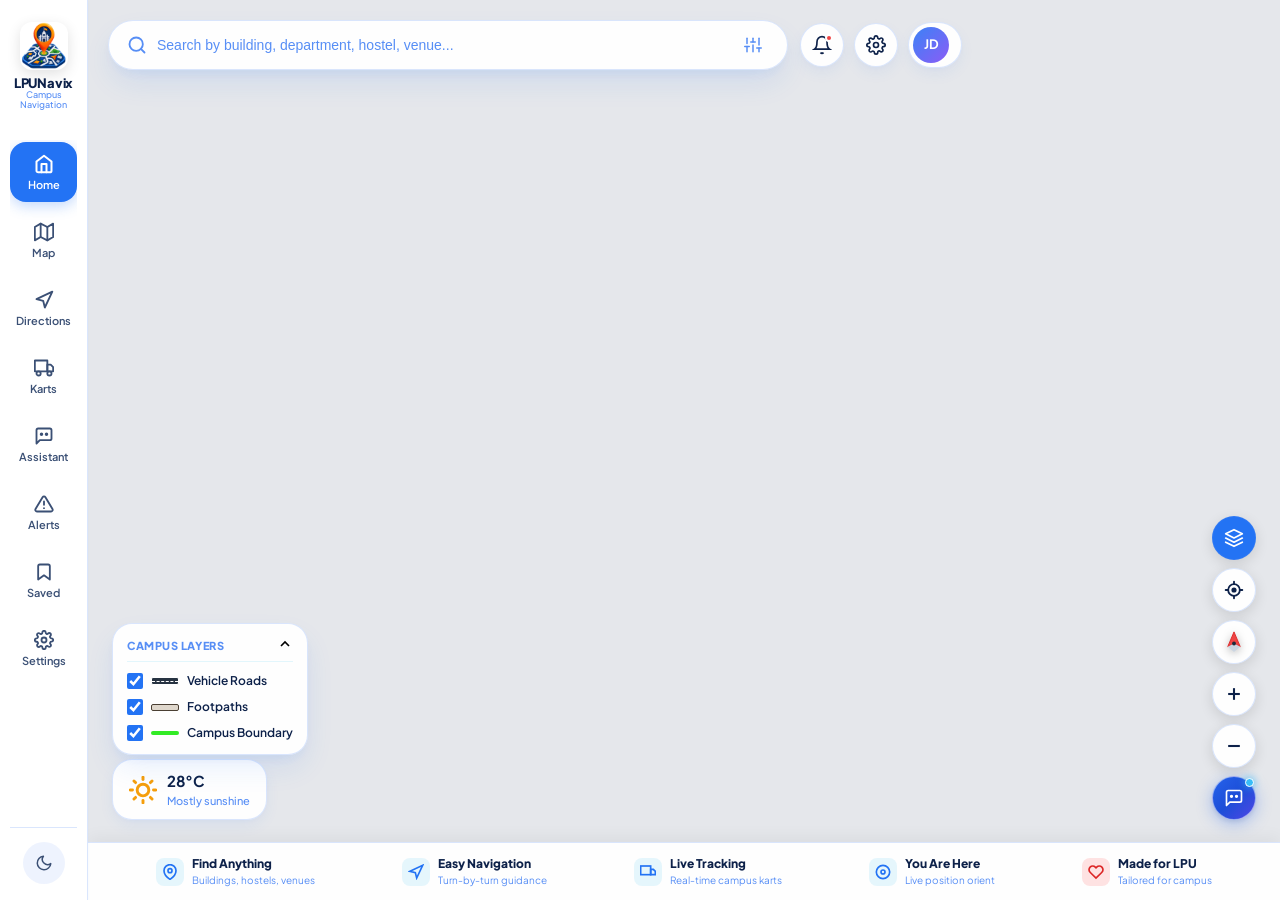
==== commit f73ea3b7: "optimized website by added cache for low bandwidth optimization" ====
--- a/index.html
+++ b/index.html
@@ -4,9 +4,7 @@
 <head>
   <meta charset="UTF-8" />
   <meta name="viewport" content="width=device-width, initial-scale=1.0" />
-  <meta http-equiv="Cache-Control" content="no-cache, no-store, must-revalidate" />
-  <meta http-equiv="Pragma" content="no-cache" />
-  <meta http-equiv="Expires" content="0" />
+  <meta name="theme-color" content="#2373f4" />
   <title>LPUNavix - Interactive Campus Navigation</title>
   <link rel="icon" type="image/png" href="LPUNavix.png" />
 
--- a/css/main.css
+++ b/css/main.css
@@ -3,15 +3,17 @@
    ========================================================================== */
 
 :root {
-  /* Brand Palette */
-  --color-primary: #2563eb;
-  --brand-blue: #2563eb;
-  --color-primary-hover: #1d4ed8;
-  --color-primary-light: #eff6ff;
-  --color-primary-glow: rgba(37, 99, 235, 0.25);
+  /* Brand Palette (ColorHunt: 2373f4-578ef5-65d0f4-f2f7a0) */
+  --color-primary: #2373f4;
+  --brand-blue: #2373f4;
+  --color-primary-hover: #1b5ed0;
+  --color-primary-light: rgba(101, 208, 244, 0.16);
+  --color-primary-glow: rgba(35, 115, 244, 0.28);
   
-  --color-secondary: #0ea5e9;
-  --color-accent: #f97316;
+  --color-secondary: #578ef5;
+  --color-accent: #2373f4;
+  --color-cyan: #65d0f4;
+  --color-highlight: #f2f7a0;
   
   --color-success: #10b981;
   --color-success-light: #ecfdf5;
@@ -21,28 +23,28 @@
   --color-danger-light: #fef2f2;
 
   /* Surfaces & Neutrals (Light Mode) */
-  --bg-app: #f8fafc;
+  --bg-app: #f4f8fd;
   --bg-surface: #ffffff;
-  --bg-surface-translucent: rgba(255, 255, 255, 0.90);
+  --bg-surface-translucent: rgba(255, 255, 255, 0.94);
   --bg-sidebar: #ffffff;
   --bg-card: #ffffff;
-  --bg-pill: #f1f5f9;
-  --bg-pill-hover: #e2e8f0;
+  --bg-pill: rgba(87, 142, 245, 0.10);
+  --bg-pill-hover: rgba(87, 142, 245, 0.20);
   
-  --text-primary: #0f172a;
-  --text-secondary: #475569;
-  --text-muted: #94a3b8;
+  --text-primary: #0d2149;
+  --text-secondary: #3b5075;
+  --text-muted: #578ef5;
   --text-inverse: #ffffff;
   
-  --border-light: #e2e8f0;
-  --border-subtle: #f1f5f9;
-  --border-focus: #3b82f6;
+  --border-light: rgba(87, 142, 245, 0.22);
+  --border-subtle: rgba(101, 208, 244, 0.18);
+  --border-focus: #2373f4;
 
   /* Shadows */
-  --shadow-sm: 0 1px 3px rgba(0, 0, 0, 0.06);
-  --shadow-md: 0 6px 16px -2px rgba(0, 0, 0, 0.08), 0 2px 6px -1px rgba(0, 0, 0, 0.04);
-  --shadow-lg: 0 14px 30px -4px rgba(0, 0, 0, 0.12), 0 6px 12px -2px rgba(0, 0, 0, 0.06);
-  --shadow-xl: 0 24px 44px -6px rgba(0, 0, 0, 0.16);
+  --shadow-sm: 0 1px 3px rgba(35, 115, 244, 0.06);
+  --shadow-md: 0 6px 16px -2px rgba(35, 115, 244, 0.08), 0 2px 6px -1px rgba(35, 115, 244, 0.04);
+  --shadow-lg: 0 14px 30px -4px rgba(35, 115, 244, 0.12), 0 6px 12px -2px rgba(35, 115, 244, 0.06);
+  --shadow-xl: 0 24px 44px -6px rgba(35, 115, 244, 0.16);
 
   /* Dimensions & Layout */
   --sidebar-width: 88px;
@@ -62,42 +64,53 @@
 
   /* Glassmorphism */
   --glass-blur: blur(16px);
-  --glass-border: 1px solid rgba(255, 255, 255, 0.7);
-}
-
-/* Dark Theme Variables */
+  --glass-border: 1px solid rgba(87, 142, 245, 0.22);
+}
+
+/* Dark Theme Variables (ColorHunt: 010736-0d1c42-22396f-fcf1d0) */
 [data-theme="dark"] {
-  --bg-app: #0b0f19;
-  --bg-surface: #111827;
-  --bg-surface-translucent: rgba(17, 24, 39, 0.90);
-  --bg-sidebar: #0f172a;
-  --bg-card: #1e293b;
-  --bg-pill: #1e293b;
-  --bg-pill-hover: #334155;
-
-  --text-primary: #f8fafc;
-  --text-secondary: #94a3b8;
-  --text-muted: #64748b;
-  --text-inverse: #0f172a;
-
-  --border-light: #1e293b;
-  --border-subtle: #172033;
-  --border-focus: #60a5fa;
-
-  --shadow-sm: 0 1px 3px rgba(0, 0, 0, 0.3);
-  --shadow-md: 0 6px 18px rgba(0, 0, 0, 0.4);
-  --shadow-lg: 0 14px 34px rgba(0, 0, 0, 0.5);
-  --shadow-xl: 0 24px 48px rgba(0, 0, 0, 0.6);
-
-  --glass-border: 1px solid rgba(255, 255, 255, 0.09);
+  --color-primary: #fcf1d0;
+  --brand-blue: #22396f;
+  --color-primary-hover: #ffffff;
+  --color-primary-light: rgba(34, 57, 111, 0.5);
+  --color-primary-glow: rgba(252, 241, 208, 0.25);
+
+  --color-secondary: #22396f;
+  --color-accent: #fcf1d0;
+
+  --bg-app: #010736;
+  --bg-surface: #0d1c42;
+  --bg-surface-translucent: rgba(13, 28, 66, 0.94);
+  --bg-sidebar: #010736;
+  --bg-card: #0d1c42;
+  --bg-pill: #22396f;
+  --bg-pill-hover: #2d4a90;
+
+  --text-primary: #fcf1d0;
+  --text-secondary: rgba(252, 241, 208, 0.82);
+  --text-muted: rgba(252, 241, 208, 0.55);
+  --text-inverse: #010736;
+
+  --border-light: #22396f;
+  --border-subtle: rgba(34, 57, 111, 0.65);
+  --border-focus: #fcf1d0;
+
+  --shadow-sm: 0 1px 3px rgba(1, 7, 54, 0.5);
+  --shadow-md: 0 6px 18px rgba(1, 7, 54, 0.6);
+  --shadow-lg: 0 14px 34px rgba(1, 7, 54, 0.7);
+  --shadow-xl: 0 24px 48px rgba(1, 7, 54, 0.8);
+
+  --glass-border: 1px solid rgba(34, 57, 111, 0.85);
 }
 
 [data-theme="dark"] .side-panel-drawer {
   background-color: var(--bg-surface-translucent);
+  border-color: var(--border-light);
 }
 
 [data-theme="dark"] .panel-header {
   background: var(--bg-surface);
+  border-bottom-color: var(--border-light);
 }
 
 [data-theme="dark"] .filter-chip {
@@ -111,10 +124,27 @@
   border-color: var(--text-muted);
 }
 
+[data-theme="dark"] .btn-primary {
+  background: #22396f;
+  color: #fcf1d0;
+  border: 1px solid #fcf1d0;
+  box-shadow: 0 4px 12px rgba(34, 57, 111, 0.5);
+}
+
+[data-theme="dark"] .btn-primary:hover {
+  background: #2d4a90;
+  color: #ffffff;
+  box-shadow: 0 6px 16px rgba(34, 57, 111, 0.65);
+}
+
 [data-theme="dark"] .btn-secondary {
   background: var(--bg-pill);
   color: var(--text-primary);
   border-color: var(--border-light);
+}
+
+[data-theme="dark"] .btn-secondary:hover {
+  background: var(--bg-pill-hover);
 }
 
 /* ==========================================================================
@@ -234,7 +264,7 @@
 
 .btn-primary {
   background: var(--color-primary);
-  color: #ffffff;
+  color: var(--text-inverse);
   padding: 10px 20px;
   border-radius: var(--radius-md);
   font-weight: 600;
@@ -242,13 +272,13 @@
   align-items: center;
   justify-content: center;
   gap: 8px;
-  box-shadow: 0 4px 12px rgba(37, 99, 235, 0.3);
+  box-shadow: 0 4px 12px var(--color-primary-glow);
 }
 
 .btn-primary:hover {
   background: var(--color-primary-hover);
   transform: translateY(-1px);
-  box-shadow: 0 6px 16px rgba(37, 99, 235, 0.4);
+  box-shadow: 0 6px 16px var(--color-primary-glow);
 }
 
 .btn-primary:active {
--- a/css/sidebar.css
+++ b/css/sidebar.css
@@ -111,8 +111,14 @@
 /* Active Nav State */
 .nav-item-btn.active {
   background-color: var(--color-primary);
-  color: #ffffff;
+  color: var(--text-inverse, #ffffff);
   box-shadow: 0 4px 14px var(--color-primary-glow);
+}
+
+[data-theme="dark"] .nav-item-btn.active {
+  background-color: #22396f;
+  color: #fcf1d0;
+  box-shadow: 0 4px 14px rgba(34, 57, 111, 0.6);
 }
 
 .nav-item-btn.active svg {
--- a/css/topbar.css
+++ b/css/topbar.css
@@ -318,9 +318,16 @@
 
 .chip-btn.active {
   background-color: var(--color-primary);
-  color: #ffffff;
+  color: var(--text-inverse, #ffffff);
   border-color: var(--color-primary);
   box-shadow: 0 4px 12px var(--color-primary-glow);
+}
+
+[data-theme="dark"] .chip-btn.active {
+  background-color: #22396f;
+  color: #fcf1d0;
+  border-color: #fcf1d0;
+  box-shadow: 0 4px 12px rgba(34, 57, 111, 0.5);
 }
 
 /* Floating Weather Widget (Bottom Left or Top) */
--- a/css/map.css
+++ b/css/map.css
@@ -583,6 +583,28 @@
 .custom-campus-pin.disabled .pin-label,
 .custom-campus-pin.inactive .pin-label {
   color: #94a3b8;
+}
+
+/* Dark Theme Adjustments for Pins */
+[data-theme="dark"] .custom-campus-pin {
+  background: #0d1c42;
+  border-color: #22396f;
+  box-shadow: 0 2px 10px rgba(1, 7, 54, 0.5);
+}
+
+[data-theme="dark"] .custom-campus-pin .pin-label {
+  color: #fcf1d0;
+}
+
+[data-theme="dark"] .custom-campus-pin.selected,
+[data-theme="dark"] .custom-campus-pin.revealed {
+  background: #0d1c42;
+  border-color: #fcf1d0;
+}
+
+[data-theme="dark"] .custom-campus-pin.selected .pin-label,
+[data-theme="dark"] .custom-campus-pin.revealed .pin-label {
+  color: #fcf1d0;
 }
 
 /* Icon-Only Pin (Collision Avoidance Mode / Dense cluster mode) */
@@ -1270,88 +1292,12 @@
 /* ============================================================================
    Floating Route ETA Badge (Dotted Preview Mode)
    ============================================================================ */
-.route-eta-pill-badge-wrap {
-  width: 0 !important;
-  height: 0 !important;
-  position: relative !important;
-  background: transparent !important;
-  border: none !important;
-  overflow: visible !important;
-  pointer-events: auto !important;
-}
-
+.route-eta-pill-badge-wrap,
 .map-route-floating-badge {
-  position: absolute;
-  left: 0;
-  top: 0;
-  display: flex;
-  align-items: center;
-  gap: 8px;
-  padding: 5px 12px;
-  background: rgba(15, 23, 42, 0.94);
-  backdrop-filter: blur(10px);
-  -webkit-backdrop-filter: blur(10px);
-  border: 1.5px solid rgba(255, 255, 255, 0.25);
-  border-radius: 9999px;
-  color: #ffffff;
-  box-shadow: 0 4px 14px rgba(0, 0, 0, 0.35);
-  font-family: 'Plus Jakarta Sans', -apple-system, BlinkMacSystemFont, 'Segoe UI', Roboto, sans-serif;
-  white-space: nowrap;
-  user-select: none;
-  cursor: pointer;
-  transform: translate(-50%, -50%);
-  animation: badgePop 0.25s cubic-bezier(0.34, 1.56, 0.64, 1);
-  transition: transform 0.18s ease, background 0.18s ease;
-}
-
-.map-route-floating-badge:hover {
-  transform: translate(-50%, -50%) scale(1.05);
-  background: rgba(15, 23, 42, 1.0);
-}
-
-@keyframes badgePop {
-  from {
-    opacity: 0;
-    transform: translate(-50%, -50%) scale(0.85);
-  }
-  to {
-    opacity: 1;
-    transform: translate(-50%, -50%) scale(1);
-  }
-}
-
-.map-route-floating-badge .floating-badge-item {
-  display: flex;
-  align-items: center;
-  gap: 4px;
-  opacity: 0.75;
-  transition: opacity 0.15s ease;
-}
-
-.map-route-floating-badge .floating-badge-item.active-item {
-  opacity: 1;
-  font-weight: 800;
-  color: #38bdf8;
-}
-
-.map-route-floating-badge .badge-icon {
-  font-size: 13px;
-}
-
-.map-route-floating-badge .badge-time {
-  font-size: 11.5px;
-  font-weight: 700;
-}
-
-.map-route-floating-badge .badge-dist {
-  font-size: 10px;
-  font-weight: 600;
-  opacity: 0.8;
-}
-
-.map-route-floating-badge .badge-divider {
-  font-size: 11px;
-  color: rgba(255, 255, 255, 0.3);
+  display: none !important;
+  visibility: hidden !important;
+  opacity: 0 !important;
+  pointer-events: none !important;
 }
 
 /* ============================================================================
--- a/css/panels.css
+++ b/css/panels.css
@@ -1245,64 +1245,79 @@
 
 /* Dark Theme Adjustments for Location Detail Slide & Share Modal */
 [data-theme="dark"] .location-detail-slide {
-  background: #1e293b;
-  border-color: rgba(255, 255, 255, 0.1);
+  background: #0d1c42;
+  border-color: #22396f;
+  color: #fcf1d0;
+}
+
+[data-theme="dark"] .loc-min-btn-directions,
+[data-theme="dark"] .loc-exp-btn-directions {
+  background: #22396f;
+  color: #fcf1d0;
+  border: 1px solid #fcf1d0;
+  box-shadow: 0 4px 12px rgba(34, 57, 111, 0.45);
+}
+
+[data-theme="dark"] .loc-min-btn-directions:hover,
+[data-theme="dark"] .loc-exp-btn-directions:hover {
+  background: #2d4a90;
+  color: #ffffff;
 }
 
 [data-theme="dark"] .loc-min-btn-share,
 [data-theme="dark"] .loc-exp-btn-secondary {
-  background: #334155;
-  border-color: #475569;
-  color: #f8fafc;
+  background: #22396f;
+  border-color: #22396f;
+  color: #fcf1d0;
 }
 
 [data-theme="dark"] .loc-facility-chip {
-  background: #334155;
-  border-color: #475569;
-  color: #cbd5e1;
+  background: #22396f;
+  border-color: rgba(34, 57, 111, 0.8);
+  color: #fcf1d0;
 }
 
 [data-theme="dark"] .loc-details-meta {
-  background: #1e293b;
-  border-color: #334155;
+  background: #0d1c42;
+  border-color: #22396f;
 }
 
 [data-theme="dark"] .meta-row {
-  border-bottom-color: #334155;
+  border-bottom-color: #22396f;
 }
 
 [data-theme="dark"] .loc-min-expand-btn,
 [data-theme="dark"] .loc-exp-close-btn,
 [data-theme="dark"] .share-modal-close-btn {
-  background: #334155;
-  color: #cbd5e1;
+  background: #22396f;
+  color: #fcf1d0;
 }
 
 [data-theme="dark"] .share-modal-card {
-  background: #1e293b;
-  border-color: #334155;
+  background: #0d1c42;
+  border-color: #22396f;
 }
 
 [data-theme="dark"] .share-loc-preview {
-  background: #0f172a;
-  border-color: #334155;
+  background: #010736;
+  border-color: #22396f;
 }
 
 [data-theme="dark"] .share-link-row {
-  background: #0f172a;
-  border-color: #334155;
+  background: #010736;
+  border-color: #22396f;
 }
 
 [data-theme="dark"] .share-link-input {
-  color: #cbd5e1;
+  color: #fcf1d0;
 }
 
 [data-theme="dark"] .share-opt-btn span {
-  color: #cbd5e1;
+  color: #fcf1d0;
 }
 
 [data-theme="dark"] .share-modal-header {
-  border-bottom-color: #334155;
+  border-bottom-color: #22396f;
 }
 
 /* ==========================================================================
@@ -2167,13 +2182,13 @@
 }
 
 [data-theme="dark"] .gmaps-mode-pill.active {
-  background: rgba(249, 115, 22, 0.22);
-  color: #fb923c;
-  border-color: rgba(249, 115, 22, 0.4);
+  background: rgba(34, 57, 111, 0.45);
+  color: #fcf1d0;
+  border-color: #22396f;
 }
 
 [data-theme="dark"] .gmaps-mode-pill.active .mode-pill-icon {
-  color: #fb923c;
+  color: #fcf1d0;
 }
 
 /* Result Stats Section (Compact) */
@@ -2193,7 +2208,7 @@
 .gmaps-preview-duration {
   font-size: 20px;
   font-weight: 800;
-  color: var(--color-accent);
+  color: var(--color-primary);
   letter-spacing: -0.4px;
   line-height: 1.1;
 }
@@ -2235,9 +2250,9 @@
   flex: 1;
   min-width: 0;
   height: 38px;
-  background: var(--color-accent);
-  color: #ffffff;
-  box-shadow: 0 3px 12px rgba(249, 115, 22, 0.35);
+  background: var(--color-primary);
+  color: var(--text-inverse);
+  box-shadow: 0 3px 12px var(--color-primary-glow);
   padding: 0 14px;
 }
 
@@ -2250,7 +2265,7 @@
 .gmaps-action-pill.pill-start:hover {
   filter: brightness(1.06);
   transform: translateY(-1px);
-  box-shadow: 0 4px 16px rgba(249, 115, 22, 0.45);
+  box-shadow: 0 4px 16px var(--color-primary-glow);
 }
 
 .gmaps-action-pill.pill-start:active {
@@ -2300,7 +2315,7 @@
 
 .gmaps-action-pill.pill-circle-share:hover {
   background: var(--bg-pill-hover);
-  color: var(--color-accent);
+  color: var(--color-primary);
 }
 
 .gmaps-action-pill.pill-circle-share:active {
@@ -2310,30 +2325,43 @@
 /* Dark Theme Adjustments */
 [data-theme="dark"] .gmaps-topbar-card,
 [data-theme="dark"] .gmaps-route-preview-sheet {
-  background: var(--bg-surface);
-  border-color: var(--border-light);
-  color: var(--text-primary);
-  box-shadow: 0 -8px 40px rgba(0, 0, 0, 0.5);
+  background: #0d1c42;
+  border-color: #22396f;
+  color: #fcf1d0;
+  box-shadow: 0 -8px 40px rgba(1, 7, 54, 0.6);
 }
 
 [data-theme="dark"] .gmaps-sheet-handle {
-  background: #475569;
+  background: #22396f;
 }
 
 [data-theme="dark"] .gmaps-topbar-input {
-  color: var(--text-primary);
+  color: #fcf1d0;
+}
+
+[data-theme="dark"] .gmaps-action-pill.pill-start {
+  background: #22396f;
+  color: #fcf1d0;
+  border: 1px solid #fcf1d0;
+  box-shadow: 0 3px 12px rgba(34, 57, 111, 0.5);
+}
+
+[data-theme="dark"] .gmaps-action-pill.pill-start:hover {
+  background: #2d4a90;
+  color: #ffffff;
 }
 
 [data-theme="dark"] .gmaps-action-pill.pill-secondary,
 [data-theme="dark"] .gmaps-action-pill.pill-circle-share {
-  background: var(--bg-pill);
-  color: var(--text-primary);
-  border-color: var(--border-light);
+  background: #22396f;
+  color: #fcf1d0;
+  border-color: #22396f;
 }
 
 [data-theme="dark"] .gmaps-action-pill.pill-secondary:hover,
 [data-theme="dark"] .gmaps-action-pill.pill-circle-share:hover {
-  background: var(--bg-pill-hover);
+  background: #2d4a90;
+  color: #fcf1d0;
 }
 
 /* ==========================================================================
@@ -2749,94 +2777,104 @@
 
 /* Dark Theme Adjustments for Chatbot */
 [data-theme="dark"] .assistant-panel {
-  background: rgba(17, 24, 39, 0.95);
-  border-color: rgba(148, 163, 184, 0.2);
-  box-shadow: 0 20px 48px rgba(0, 0, 0, 0.6);
+  background: rgba(13, 28, 66, 0.96);
+  border-color: #22396f;
+  box-shadow: 0 20px 48px rgba(1, 7, 54, 0.7);
 }
 
 [data-theme="dark"] .assistant-header {
-  background: #111827;
-  border-bottom-color: rgba(148, 163, 184, 0.16);
+  background: #0d1c42;
+  border-bottom-color: #22396f;
 }
 
 [data-theme="dark"] .assistant-subtitle {
-  color: #94a3b8;
+  color: rgba(252, 241, 208, 0.75);
 }
 
 [data-theme="dark"] .assistant-messages {
-  background: #0b0f19;
+  background: #010736;
 }
 
 [data-theme="dark"] .assistant-msg--bot {
-  background: #1e293b;
-  border-color: rgba(148, 163, 184, 0.2);
-  color: #f8fafc;
+  background: #0d1c42;
+  border-color: #22396f;
+  color: #fcf1d0;
 }
 
 [data-theme="dark"] .assistant-card {
-  background: rgba(30, 41, 59, 0.7);
-  border-color: rgba(148, 163, 184, 0.2);
-  border-left-color: #60a5fa;
-  box-shadow: 0 4px 12px rgba(0, 0, 0, 0.3);
+  background: rgba(13, 28, 66, 0.85);
+  border-color: #22396f;
+  border-left-color: #fcf1d0;
+  box-shadow: 0 4px 12px rgba(1, 7, 54, 0.4);
 }
 
 [data-theme="dark"] .assistant-card-header {
-  color: #f8fafc;
+  color: #fcf1d0;
 }
 
 [data-theme="dark"] .assistant-card-meta {
-  color: #cbd5e1;
+  color: rgba(252, 241, 208, 0.8);
 }
 
 [data-theme="dark"] .assistant-card-loc {
-  background: rgba(59, 130, 246, 0.15);
-  border-color: rgba(96, 165, 250, 0.3);
-  color: #f1f5f9;
+  background: rgba(34, 57, 111, 0.45);
+  border-color: #22396f;
+  color: #fcf1d0;
 }
 
 [data-theme="dark"] .assistant-msg-followup {
-  color: #94a3b8;
+  color: rgba(252, 241, 208, 0.7);
 }
 
 [data-theme="dark"] .assistant-ask-btn {
-  background: #1e293b;
-  color: #f1f5f9;
-  border-color: rgba(148, 163, 184, 0.2);
+  background: #0d1c42;
+  color: #fcf1d0;
+  border-color: #22396f;
 }
 
 [data-theme="dark"] .assistant-ask-btn:hover {
-  background: #334155;
-  color: #60a5fa;
-  border-color: #60a5fa;
+  background: #22396f;
+  color: #fcf1d0;
+  border-color: #fcf1d0;
 }
 
 [data-theme="dark"] .assistant-chip {
-  background: #1e293b;
-  color: #cbd5e1;
-  border-color: rgba(148, 163, 184, 0.2);
+  background: #0d1c42;
+  color: #fcf1d0;
+  border-color: #22396f;
 }
 
 [data-theme="dark"] .assistant-chip:hover {
-  background: rgba(59, 130, 246, 0.2);
-  border-color: #60a5fa;
-  color: #93c5fd;
+  background: #22396f;
+  border-color: #fcf1d0;
+  color: #fcf1d0;
 }
 
 [data-theme="dark"] .assistant-input-row {
-  background: #111827;
-  border-top-color: rgba(148, 163, 184, 0.16);
+  background: #0d1c42;
+  border-top-color: #22396f;
 }
 
 [data-theme="dark"] .assistant-input {
-  background: #1e293b;
-  border-color: rgba(148, 163, 184, 0.24);
-  color: #f8fafc;
+  background: #010736;
+  border-color: #22396f;
+  color: #fcf1d0;
+}
+
+[data-theme="dark"] .assistant-send {
+  background: #22396f;
+  color: #fcf1d0;
+  border: 1px solid #fcf1d0;
+}
+
+[data-theme="dark"] .assistant-send:hover {
+  background: #2d4a90;
 }
 
 [data-theme="dark"] .assistant-close {
-  background: #1e293b;
-  border-color: rgba(148, 163, 184, 0.2);
-  color: #94a3b8;
+  background: #0d1c42;
+  border-color: #22396f;
+  color: #fcf1d0;
 }
 
 /* ==========================================================================
--- a/css/mobile.css
+++ b/css/mobile.css
@@ -609,65 +609,65 @@
   /* Mobile controls follow the selected theme. */
   [data-theme="dark"] .mobile-action-btn,
   [data-theme="dark"] .map-ctrl-btn {
-    background: rgba(17, 24, 39, 0.96);
-    border-color: rgba(148, 163, 184, 0.22);
-    color: #f8fafc;
+    background: rgba(13, 28, 66, 0.96);
+    border-color: #22396f;
+    color: #fcf1d0;
   }
 
   [data-theme="dark"] .mobile-action-btn:active,
   [data-theme="dark"] .map-ctrl-btn:hover,
   [data-theme="dark"] .map-ctrl-btn:active {
-    background: #1e293b;
-    color: #60a5fa;
+    background: #22396f;
+    color: #fcf1d0;
   }
 
   [data-theme="dark"] .search-input-wrapper {
-    background: rgba(17, 24, 39, 0.96);
-    border-color: rgba(148, 163, 184, 0.24);
+    background: rgba(13, 28, 66, 0.96);
+    border-color: #22396f;
   }
 
   [data-theme="dark"] .search-input,
   [data-theme="dark"] .search-icon,
   [data-theme="dark"] .search-filter-btn {
-    color: #f8fafc;
+    color: #fcf1d0;
   }
 
   [data-theme="dark"] .search-input::placeholder {
-    color: #94a3b8;
+    color: rgba(252, 241, 208, 0.55);
   }
 
   [data-theme="dark"] .chip-btn:not(.active) {
-    background: rgba(30, 41, 59, 0.96);
-    border-color: rgba(148, 163, 184, 0.22);
-    color: #f8fafc;
+    background: rgba(13, 28, 66, 0.96);
+    border-color: #22396f;
+    color: #fcf1d0;
   }
 
   [data-theme="dark"] .chip-btn:not(.active) .chip-icon {
-    color: #cbd5e1;
+    color: rgba(252, 241, 208, 0.75);
   }
 
   [data-theme="dark"] .map-layer-toggle-card,
   [data-theme="dark"] .mobile-bottom-nav {
-    background: rgba(17, 24, 39, 0.96);
-    border-color: rgba(148, 163, 184, 0.22);
+    background: rgba(13, 28, 66, 0.96);
+    border-color: #22396f;
   }
 
   [data-theme="dark"] .layer-card-header,
   [data-theme="dark"] .layer-title-text,
   [data-theme="dark"] .layer-chk-label,
   [data-theme="dark"] .mobile-nav-item {
-    color: #f8fafc;
+    color: #fcf1d0;
   }
 
   [data-theme="dark"] .layer-toggle-items {
-    border-top-color: rgba(148, 163, 184, 0.22);
+    border-top-color: #22396f;
   }
 
   [data-theme="dark"] .ctrl-assistant-btn {
-    background: linear-gradient(135deg, #3b82f6 0%, #2563eb 50%, #6366f1 100%) !important;
-    border-color: rgba(255, 255, 255, 0.35) !important;
-    box-shadow: 0 4px 20px rgba(59, 130, 246, 0.45) !important;
-    color: #ffffff !important;
+    background: #22396f !important;
+    border-color: #fcf1d0 !important;
+    box-shadow: 0 4px 20px rgba(34, 57, 111, 0.5) !important;
+    color: #fcf1d0 !important;
   }
 
   /* Active Indicator Dot under icon/label */
@@ -724,6 +724,12 @@
     -webkit-backdrop-filter: blur(20px);
   }
 
+  [data-theme="dark"] .side-panel-drawer {
+    background: rgba(13, 28, 66, 0.98);
+    border-color: #22396f;
+    color: #fcf1d0;
+  }
+
   .side-panel-drawer.active {
     transform: translateY(0);
     pointer-events: auto;
@@ -736,6 +742,10 @@
     border-radius: 4px;
     background-color: #cbd5e1;
     margin: 8px auto 2px auto;
+  }
+
+  [data-theme="dark"] .mobile-sheet-drag-handle {
+    background-color: #22396f;
   }
 
   .panel-header {
@@ -862,14 +872,27 @@
   }
 
   #search-filter-panel .btn-primary {
-    background: #2563eb;
-    color: #fff;
-    box-shadow: 0 4px 12px rgba(37, 99, 235, 0.25);
+    background: var(--color-primary);
+    color: var(--text-inverse);
+    box-shadow: 0 4px 12px var(--color-primary-glow);
   }
 
   #search-filter-panel .btn-secondary {
-    background: #f1f5f9;
-    color: #1e293b;
+    background: var(--bg-pill);
+    color: var(--text-primary);
+    border: 1px solid var(--border-light);
+  }
+
+  [data-theme="dark"] #search-filter-panel .btn-primary {
+    background: #22396f;
+    color: #fcf1d0;
+    border: 1px solid #fcf1d0;
+  }
+
+  [data-theme="dark"] #search-filter-panel .btn-secondary {
+    background: #0d1c42;
+    color: #fcf1d0;
+    border-color: #22396f;
   }
 
 
@@ -894,6 +917,12 @@
     box-shadow: 0 8px 24px rgba(0, 0, 0, 0.15);
     z-index: 1028;
     animation: slideUpEta 0.28s cubic-bezier(0.4, 0, 0.2, 1);
+  }
+
+  [data-theme="dark"] .mobile-nav-eta-bar {
+    background-color: rgba(13, 28, 66, 0.96);
+    border-color: #22396f;
+    color: #fcf1d0;
   }
 
   .mobile-nav-eta-bar.active {
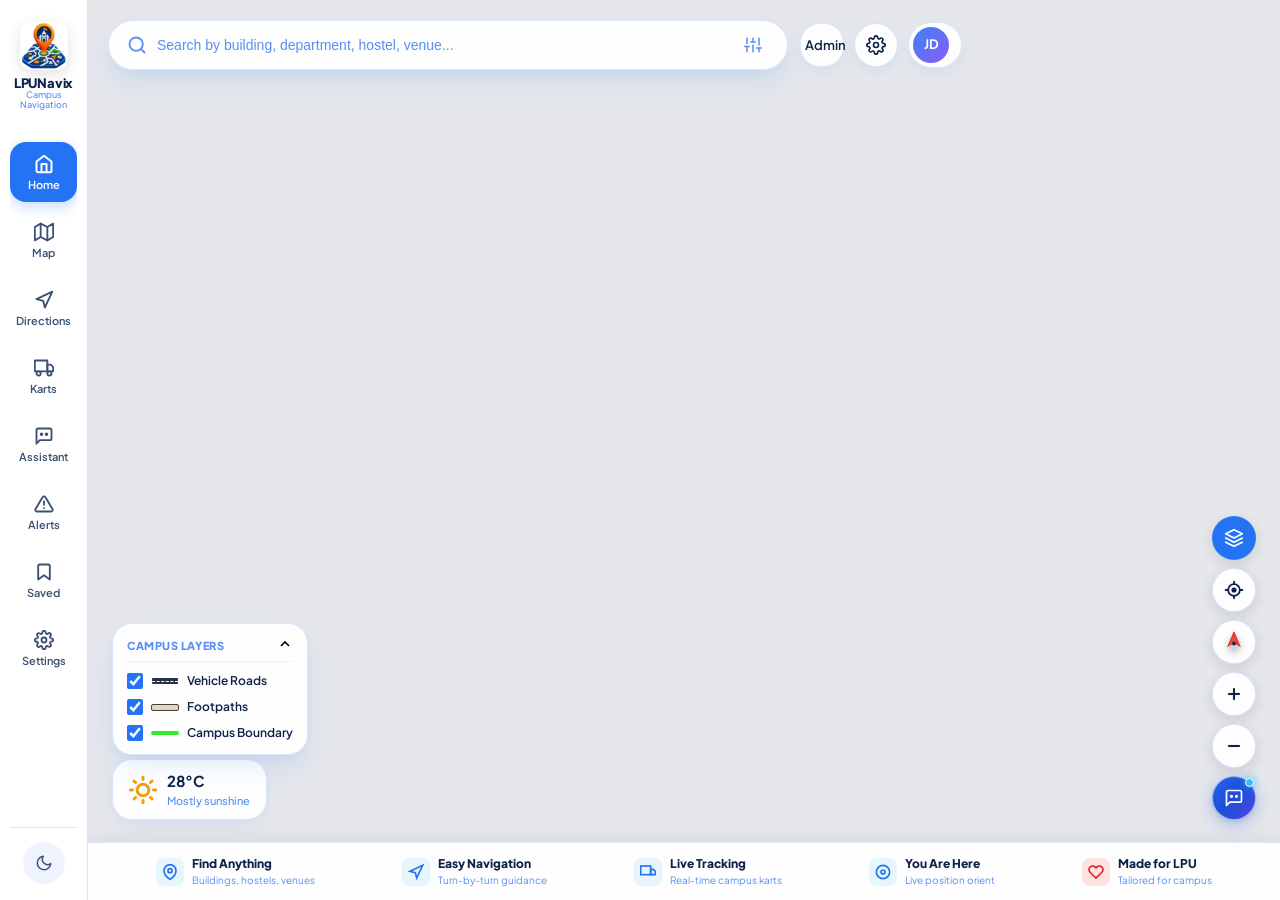
==== commit 1744446d: "added alert feature" ====
--- a/index.html
+++ b/index.html
@@ -142,12 +142,10 @@
           </div>
         </div>
         <div class="mobile-header-actions">
-          <button class="mobile-action-btn" title="Campus Alerts" onclick="window.UIController.switchView('alerts')">
+          <button id="mobile-admin-btn" class="mobile-action-btn admin-btn" title="Admin Portal" onclick="window.AdminBlocks.openAdminModal()">
             <svg width="19" height="19" viewBox="0 0 24 24" fill="none" stroke="currentColor" stroke-width="2">
-              <path d="M18 8A6 6 0 0 0 6 8c0 7-3 9-3 9h18s-3-2-3-9"></path>
-              <path d="M13.73 21a2 2 0 0 1-3.46 0"></path>
+              <path d="M12 22s8-4 8-10V5l-8-3-8 3v7c0 6 8 10 8 10z"></path>
             </svg>
-            <span class="notif-badge"></span>
           </button>
           <button class="mobile-action-btn" title="Settings" onclick="window.UIController.switchView('settings')">
             <svg width="19" height="19" viewBox="0 0 24 24" fill="none" stroke="currentColor" stroke-width="2">
@@ -200,12 +198,11 @@
 
           <!-- Right Quick Actions (Desktop only) -->
           <div class="topbar-actions">
-            <button class="topbar-btn" title="Campus Alerts" onclick="window.UIController.switchView('alerts')">
+            <button id="desktop-admin-btn" class="topbar-btn admin-btn" title="Admin Portal" onclick="window.AdminBlocks.openAdminModal()">
               <svg width="20" height="20" viewBox="0 0 24 24" fill="none" stroke="currentColor" stroke-width="2">
-                <path d="M18 8A6 6 0 0 0 6 8c0 7-3 9-3 9h18s-3-2-3-9"></path>
-                <path d="M13.73 21a2 2 0 0 1-3.46 0"></path>
-              </svg>
-              <span class="notif-badge"></span>
+                <path d="M12 22s8-4 8-10V5l-8-3-8 3v7c0 6 8 10 8 10z"></path>
+              </svg>
+              <span class="admin-btn-label">Admin</span>
             </button>
             <button class="topbar-btn" title="Settings & Preferences" onclick="window.UIController.switchView('settings')">
               <svg width="20" height="20" viewBox="0 0 24 24" fill="none" stroke="currentColor" stroke-width="2">
@@ -616,73 +613,8 @@
         </div>
 
         <div class="panel-content">
-          <!-- Alert Warning Card -->
-          <div class="campus-alert-banner">
-            <svg class="alert-banner-icon" width="20" height="20" viewBox="0 0 24 24" fill="none" stroke="currentColor"
-              stroke-width="2.5">
-              <circle cx="12" cy="12" r="10"></circle>
-              <line x1="12" y1="8" x2="12" y2="12"></line>
-              <line x1="12" y1="16" x2="12.01" y2="16"></line>
-            </svg>
-            <div class="alert-banner-text">
-              <h4>Path Closed for Maintenance</h4>
-              <p>We've found an alternative smart route avoiding construction near Central Boulevard.</p>
-            </div>
-          </div>
-
-          <div class="route-comparison-card">
-            <div>
-              <div style="font-weight:800;font-size:14px;color:var(--text-primary);">New Route (Walking)</div>
-              <div style="font-size:12px;color:var(--color-primary);font-weight:600;">560 m • 7 min</div>
-            </div>
-            <span class="badge badge-live">Optimized</span>
-          </div>
-
-          <div class="steps-list">
-            <div class="step-item">
-              <div class="step-icon-wrapper"><svg width="16" height="16" viewBox="0 0 24 24" fill="none"
-                  stroke="currentColor" stroke-width="2.5">
-                  <line x1="12" y1="19" x2="12" y2="5"></line>
-                  <polyline points="5 12 12 5 19 12"></polyline>
-                </svg></div>
-              <div class="step-instruction">
-                <div class="step-main-text">Start from Main Gate</div>
-                <div class="step-distance">100 m</div>
-              </div>
-            </div>
-            <div class="step-item">
-              <div class="step-icon-wrapper"><svg width="16" height="16" viewBox="0 0 24 24" fill="none"
-                  stroke="currentColor" stroke-width="2.5">
-                  <polyline points="15 14 20 9 15 4"></polyline>
-                  <path d="M4 20v-7a4 4 0 0 1 4-4h12"></path>
-                </svg></div>
-              <div class="step-instruction">
-                <div class="step-main-text">Turn right towards Central Avenue (Detour)</div>
-                <div class="step-distance">120 m</div>
-              </div>
-            </div>
-            <div class="step-item">
-              <div class="step-icon-wrapper"><svg width="16" height="16" viewBox="0 0 24 24" fill="none"
-                  stroke="currentColor" stroke-width="2.5">
-                  <line x1="12" y1="19" x2="12" y2="5"></line>
-                  <polyline points="5 12 12 5 19 12"></polyline>
-                </svg></div>
-              <div class="step-instruction">
-                <div class="step-main-text">Continue straight past University Library</div>
-                <div class="step-distance">200 m</div>
-              </div>
-            </div>
-            <div class="step-item destination">
-              <div class="step-icon-wrapper"><svg width="16" height="16" viewBox="0 0 24 24" fill="none"
-                  stroke="currentColor" stroke-width="2.5">
-                  <path d="M21 10c0 7-9 13-9 13s-9-6-9-13a9 9 0 0 1 18 0z"></path>
-                  <circle cx="12" cy="10" r="3"></circle>
-                </svg></div>
-              <div class="step-instruction">
-                <div class="step-main-text">You have arrived at Block 11</div>
-                <div class="step-distance">Destination</div>
-              </div>
-            </div>
+          <div id="alerts-panel-blocks-container" class="panel-content-body">
+            <!-- Dynamically populated by window.AdminBlocks with active road closures -->
           </div>
         </div>
       </div>
@@ -1349,11 +1281,124 @@
     </div>
   </div>
 
+  <!-- Floating Plotting Toolbar (Active in Plotting Mode) -->
+  <div id="admin-plot-floating-bar" class="admin-plot-floating-bar">
+    <span>🚧 <strong>Block Mode Active:</strong> Click any road or footpath on the map</span>
+    <button class="admin-plot-bar-btn" onclick="window.AdminBlocks.togglePlottingMode()">Exit Mode</button>
+  </div>
+
+  <!-- Admin Login Modal (No Sign-Up) -->
+  <div id="admin-login-modal" class="admin-modal-overlay" style="display: none;">
+    <div class="admin-modal-card">
+      <div class="admin-modal-header">
+        <div>
+          <div class="admin-modal-title">Admin Portal</div>
+          <div class="admin-modal-subtitle">Authorized campus road & closure management</div>
+        </div>
+        <button class="admin-modal-close" onclick="window.AdminBlocks.closeModal('admin-login-modal')">✕</button>
+      </div>
+      <form id="admin-login-form">
+        <div id="admin-login-error" style="display: none; color: #dc2626; font-size: 12.5px; background: #fef2f2; border: 1px solid #fecaca; padding: 8px 12px; border-radius: 8px; margin-bottom: 12px; font-weight: 600;"></div>
+        <div class="admin-input-group">
+          <label for="admin-user-input">Username</label>
+          <input id="admin-user-input" class="admin-text-input" type="text" placeholder="Enter admin username" autocomplete="username" required />
+        </div>
+        <div class="admin-input-group">
+          <label for="admin-pass-input">Password</label>
+          <input id="admin-pass-input" class="admin-text-input" type="password" placeholder="Enter admin password" autocomplete="current-password" required />
+        </div>
+        <button type="submit" class="admin-primary-btn">Sign In to Admin</button>
+      </form>
+    </div>
+  </div>
+
+  <!-- Admin Panel / Active Closures Modal -->
+  <div id="admin-panel-modal" class="admin-modal-overlay" style="display: none;">
+    <div class="admin-modal-card" style="max-width: 500px;">
+      <div class="admin-modal-header">
+        <div>
+          <div class="admin-modal-title">Campus Road Closures</div>
+          <div class="admin-modal-subtitle">Plot closures on map or reopen pathways</div>
+        </div>
+        <button class="admin-modal-close" onclick="window.AdminBlocks.closeModal('admin-panel-modal')">✕</button>
+      </div>
+
+      <div style="display: flex; gap: 10px; margin-bottom: 16px;">
+        <button class="admin-primary-btn" style="margin-top: 0; flex: 1;" onclick="window.AdminBlocks.togglePlottingMode()">
+          🚧 Add Road / Footpath Block
+        </button>
+        <button class="admin-danger-btn" style="background: #f1f5f9; color: #475569; border: 1px solid #cbd5e1;" onclick="window.AdminBlocks.logout()">
+          Log Out
+        </button>
+      </div>
+
+      <div style="font-size: 13px; font-weight: 700; color: #334155; margin-bottom: 8px;">Active Closures</div>
+      <div id="admin-active-blocks-list" style="max-height: 260px; overflow-y: auto;">
+        <!-- Populated dynamically -->
+      </div>
+    </div>
+  </div>
+
+  <!-- Road Closure Confirmation Modal -->
+  <div id="admin-block-confirm-modal" class="admin-modal-overlay" style="display: none;">
+    <div class="admin-modal-card">
+      <div class="admin-modal-header">
+        <div>
+          <div class="admin-modal-title" style="color: #dc2626; display: flex; align-items: center; gap: 6px;">
+            <span>🚧</span> <span>Close Pathway Section</span>
+          </div>
+          <div id="block-confirm-road-name" class="admin-modal-subtitle" style="font-weight: 700; color: #0f172a; margin-top: 3px;">
+            Campus Roadway
+          </div>
+        </div>
+        <button class="admin-modal-close" onclick="window.AdminBlocks.closeModal('admin-block-confirm-modal')">✕</button>
+      </div>
+
+      <div style="background: #f8fafc; border: 1px solid #e2e8f0; border-radius: 12px; padding: 10px 14px; margin-bottom: 14px; display: flex; justify-content: space-between; align-items: center;">
+        <div>
+          <div style="font-size: 11px; color: #64748b; font-weight: 600;">SCOPE</div>
+          <div id="block-scope-info" style="font-size: 13px; font-weight: 700; color: #1e293b; margin-top: 2px;">Clicked Section (~25 m)</div>
+        </div>
+        <div style="text-align: right;">
+          <div style="font-size: 11px; color: #64748b; font-weight: 600;">AFFECTED MODE</div>
+          <div id="block-mode-info" style="font-size: 12px; font-weight: 700; color: #dc2626; margin-top: 2px;">Walking Only</div>
+        </div>
+      </div>
+
+      <div class="admin-input-group">
+        <label for="block-reason-input">Reason for Closure</label>
+        <input id="block-reason-input" class="admin-text-input" type="text" placeholder="e.g. Construction / Repair work, Event, Maintenance" />
+      </div>
+
+      <div class="admin-input-group">
+        <label for="block-expiry-select">Expected Duration / Expiry</label>
+        <select id="block-expiry-select" class="admin-text-input">
+          <option value="never">Indefinite (until manual unblock)</option>
+          <option value="2">2 Hours</option>
+          <option value="4">4 Hours</option>
+          <option value="8">8 Hours</option>
+          <option value="24">24 Hours (1 Day)</option>
+          <option value="72">3 Days</option>
+        </select>
+      </div>
+
+      <div style="display: flex; gap: 10px; margin-top: 18px;">
+        <button class="admin-primary-btn" style="background: #dc2626; flex: 1; margin-top: 0;" onclick="window.AdminBlocks.confirmCreateBlock()">
+          Confirm Road Block
+        </button>
+        <button class="admin-modal-close" style="width: auto; height: auto; border-radius: 12px; padding: 10px 16px;" onclick="window.AdminBlocks.closeModal('admin-block-confirm-modal')">
+          Cancel
+        </button>
+      </div>
+    </div>
+  </div>
+
   <!-- Core Scripts -->
   <script src="https://unpkg.com/maplibre-gl@5.6.2/dist/maplibre-gl.js"></script>
   <script src="js/data.js"></script>
   <script src="js/map.js"></script>
   <script src="js/directions.js"></script>
+  <script src="js/admin_blocks.js"></script>
   <script src="js/karts.js"></script>
   <script src="js/ui.js"></script>
   <script src="js/assistant.js"></script>
--- a/css/panels.css
+++ b/css/panels.css
@@ -3042,3 +3042,328 @@
   }
 }
 
+/* ==========================================================================
+   Admin Portal & Road Closure Management Styling
+   ========================================================================== */
+
+.admin-btn.admin-logged-in {
+  background: #fee2e2 !important;
+  color: #dc2626 !important;
+  border: 1px solid #fca5a5 !important;
+}
+
+.topbar-btn.admin-btn {
+  display: flex;
+  align-items: center;
+  gap: 6px;
+  padding: 6px 12px;
+  font-weight: 600;
+  font-size: 13px;
+  border-radius: 20px;
+}
+
+.admin-modal-overlay {
+  position: fixed;
+  top: 0;
+  left: 0;
+  right: 0;
+  bottom: 0;
+  background: rgba(15, 23, 42, 0.65);
+  backdrop-filter: blur(4px);
+  -webkit-backdrop-filter: blur(4px);
+  z-index: 100050;
+  display: flex;
+  align-items: center;
+  justify-content: center;
+  padding: 16px;
+  animation: fadeInModal 0.2s ease-out;
+}
+
+@keyframes fadeInModal {
+  from { opacity: 0; transform: scale(0.97); }
+  to { opacity: 1; transform: scale(1); }
+}
+
+.admin-modal-card {
+  background: #ffffff;
+  border-radius: 20px;
+  max-width: 440px;
+  width: 100%;
+  padding: 24px;
+  box-shadow: 0 20px 45px -10px rgba(0, 0, 0, 0.35);
+  position: relative;
+  border: 1px solid rgba(0, 0, 0, 0.08);
+}
+
+.admin-modal-header {
+  display: flex;
+  align-items: center;
+  justify-content: space-between;
+  margin-bottom: 18px;
+}
+
+.admin-modal-title {
+  font-size: 18px;
+  font-weight: 800;
+  color: #0f172a;
+}
+
+.admin-modal-subtitle {
+  font-size: 12.5px;
+  color: #64748b;
+  margin-top: 2px;
+}
+
+.admin-modal-close {
+  background: #f1f5f9;
+  border: none;
+  width: 32px;
+  height: 32px;
+  border-radius: 50%;
+  display: flex;
+  align-items: center;
+  justify-content: center;
+  cursor: pointer;
+  color: #475569;
+  transition: all 0.15s ease;
+}
+
+.admin-modal-close:hover {
+  background: #e2e8f0;
+  color: #0f172a;
+}
+
+.admin-input-group {
+  margin-bottom: 14px;
+}
+
+.admin-input-group label {
+  display: block;
+  font-size: 12px;
+  font-weight: 700;
+  color: #334155;
+  margin-bottom: 6px;
+}
+
+.admin-text-input {
+  width: 100%;
+  padding: 10px 14px;
+  border: 1.5px solid #cbd5e1;
+  border-radius: 12px;
+  font-size: 14px;
+  font-family: inherit;
+  outline: none;
+  transition: border-color 0.15s ease;
+  box-sizing: border-box;
+}
+
+.admin-text-input:focus {
+  border-color: #2373f4;
+  box-shadow: 0 0 0 3px rgba(35, 115, 244, 0.15);
+}
+
+.admin-primary-btn {
+  width: 100%;
+  padding: 12px;
+  background: #2373f4;
+  color: #ffffff;
+  border: none;
+  border-radius: 12px;
+  font-size: 14px;
+  font-weight: 700;
+  cursor: pointer;
+  transition: background 0.15s ease;
+  margin-top: 8px;
+}
+
+.admin-primary-btn:hover {
+  background: #1d61d1;
+}
+
+.admin-danger-btn {
+  background: #ef4444;
+  color: #ffffff;
+  border: none;
+  border-radius: 12px;
+  padding: 10px 16px;
+  font-size: 13px;
+  font-weight: 700;
+  cursor: pointer;
+}
+
+.admin-danger-btn:hover {
+  background: #dc2626;
+}
+
+/* Floating Plotting Bar */
+.admin-plot-floating-bar {
+  position: fixed;
+  bottom: 28px;
+  left: 50%;
+  transform: translateX(-50%);
+  background: #0f172a;
+  color: #ffffff;
+  padding: 8px 16px;
+  border-radius: 28px;
+  display: none;
+  align-items: center;
+  gap: 14px;
+  box-shadow: 0 10px 30px rgba(0, 0, 0, 0.35);
+  border: 1px solid rgba(255, 255, 255, 0.15);
+  z-index: 100040;
+  font-size: 13px;
+  font-weight: 600;
+  animation: slideUpBar 0.25s cubic-bezier(0.175, 0.885, 0.32, 1.275);
+}
+
+@media (max-width: 768px) {
+  .admin-plot-floating-bar {
+    bottom: 84px;
+    width: 90%;
+    max-width: 360px;
+    justify-content: space-between;
+    font-size: 12px;
+  }
+}
+
+@keyframes slideUpBar {
+  from { opacity: 0; transform: translate(-50%, 16px); }
+  to { opacity: 1; transform: translate(-50%, 0); }
+}
+
+.admin-plot-bar-btn {
+  background: #ef4444;
+  color: #ffffff;
+  border: none;
+  padding: 6px 14px;
+  border-radius: 20px;
+  font-size: 12px;
+  font-weight: 700;
+  cursor: pointer;
+  white-space: nowrap;
+}
+
+/* Road Closure Map Marker */
+.campus-closure-marker-wrapper {
+  width: 0 !important;
+  height: 0 !important;
+  position: relative !important;
+  background: transparent !important;
+  border: none !important;
+  overflow: visible !important;
+  pointer-events: none;
+  transition: none !important;
+}
+
+.campus-closure-marker-pill {
+  position: absolute;
+  top: 50%;
+  left: 50%;
+  transform: translate(-50%, -50%);
+  width: 32px;
+  height: 32px;
+  background: #ffffff;
+  border: 2px solid #dc2626;
+  border-radius: 50%;
+  box-shadow: 0 4px 14px rgba(220, 38, 38, 0.4);
+  display: flex;
+  align-items: center;
+  justify-content: center;
+  font-size: 16px;
+  line-height: 1;
+  cursor: pointer;
+  pointer-events: auto;
+  user-select: none;
+  -webkit-user-select: none;
+  backface-visibility: hidden;
+  -webkit-backface-visibility: hidden;
+  transition: transform 0.15s ease, border-color 0.15s ease, box-shadow 0.15s ease;
+}
+
+.campus-closure-marker-pill:hover {
+  transform: translate(-50%, -50%) scale(1.18);
+  border-color: #991b1b;
+  box-shadow: 0 6px 18px rgba(220, 38, 38, 0.55);
+}
+
+.admin-block-card {
+  display: flex;
+  align-items: center;
+  justify-content: space-between;
+  padding: 12px 14px;
+  background: #f8fafc;
+  border: 1px solid #e2e8f0;
+  border-radius: 12px;
+  margin-bottom: 10px;
+}
+
+.admin-delete-btn {
+  background: #fee2e2;
+  color: #dc2626;
+  border: 1px solid #fecaca;
+  padding: 6px 12px;
+  border-radius: 8px;
+  font-size: 12px;
+  font-weight: 700;
+  cursor: pointer;
+  transition: all 0.15s ease;
+}
+
+.admin-delete-btn:hover {
+  background: #fca5a5;
+  color: #991b1b;
+}
+
+.closure-mode-badge {
+  display: inline-block;
+  background: #fee2e2;
+  color: #dc2626;
+  border: 1px solid #fca5a5;
+  padding: 2px 6px;
+  border-radius: 6px;
+  font-size: 10px;
+  font-weight: 700;
+  text-transform: uppercase;
+}
+
+.closure-unblock-btn {
+  background: #ffffff;
+  color: #dc2626;
+  border: 1px solid #dc2626;
+  padding: 3px 8px;
+  border-radius: 6px;
+  font-size: 11px;
+  font-weight: 700;
+  cursor: pointer;
+}
+
+.closure-unblock-btn:hover {
+  background: #dc2626;
+  color: #ffffff;
+}
+
+/* Toast */
+.lpunavix-toast {
+  position: fixed;
+  bottom: 24px;
+  left: 50%;
+  transform: translate(-50%, 40px);
+  background: #0f172a;
+  color: #ffffff;
+  padding: 10px 20px;
+  border-radius: 24px;
+  font-size: 13px;
+  font-weight: 700;
+  box-shadow: 0 10px 25px rgba(0, 0, 0, 0.3);
+  z-index: 100060;
+  opacity: 0;
+  pointer-events: none;
+  transition: all 0.3s cubic-bezier(0.175, 0.885, 0.32, 1.275);
+}
+
+.lpunavix-toast.visible {
+  transform: translate(-50%, 0);
+  opacity: 1;
+}
+
+
